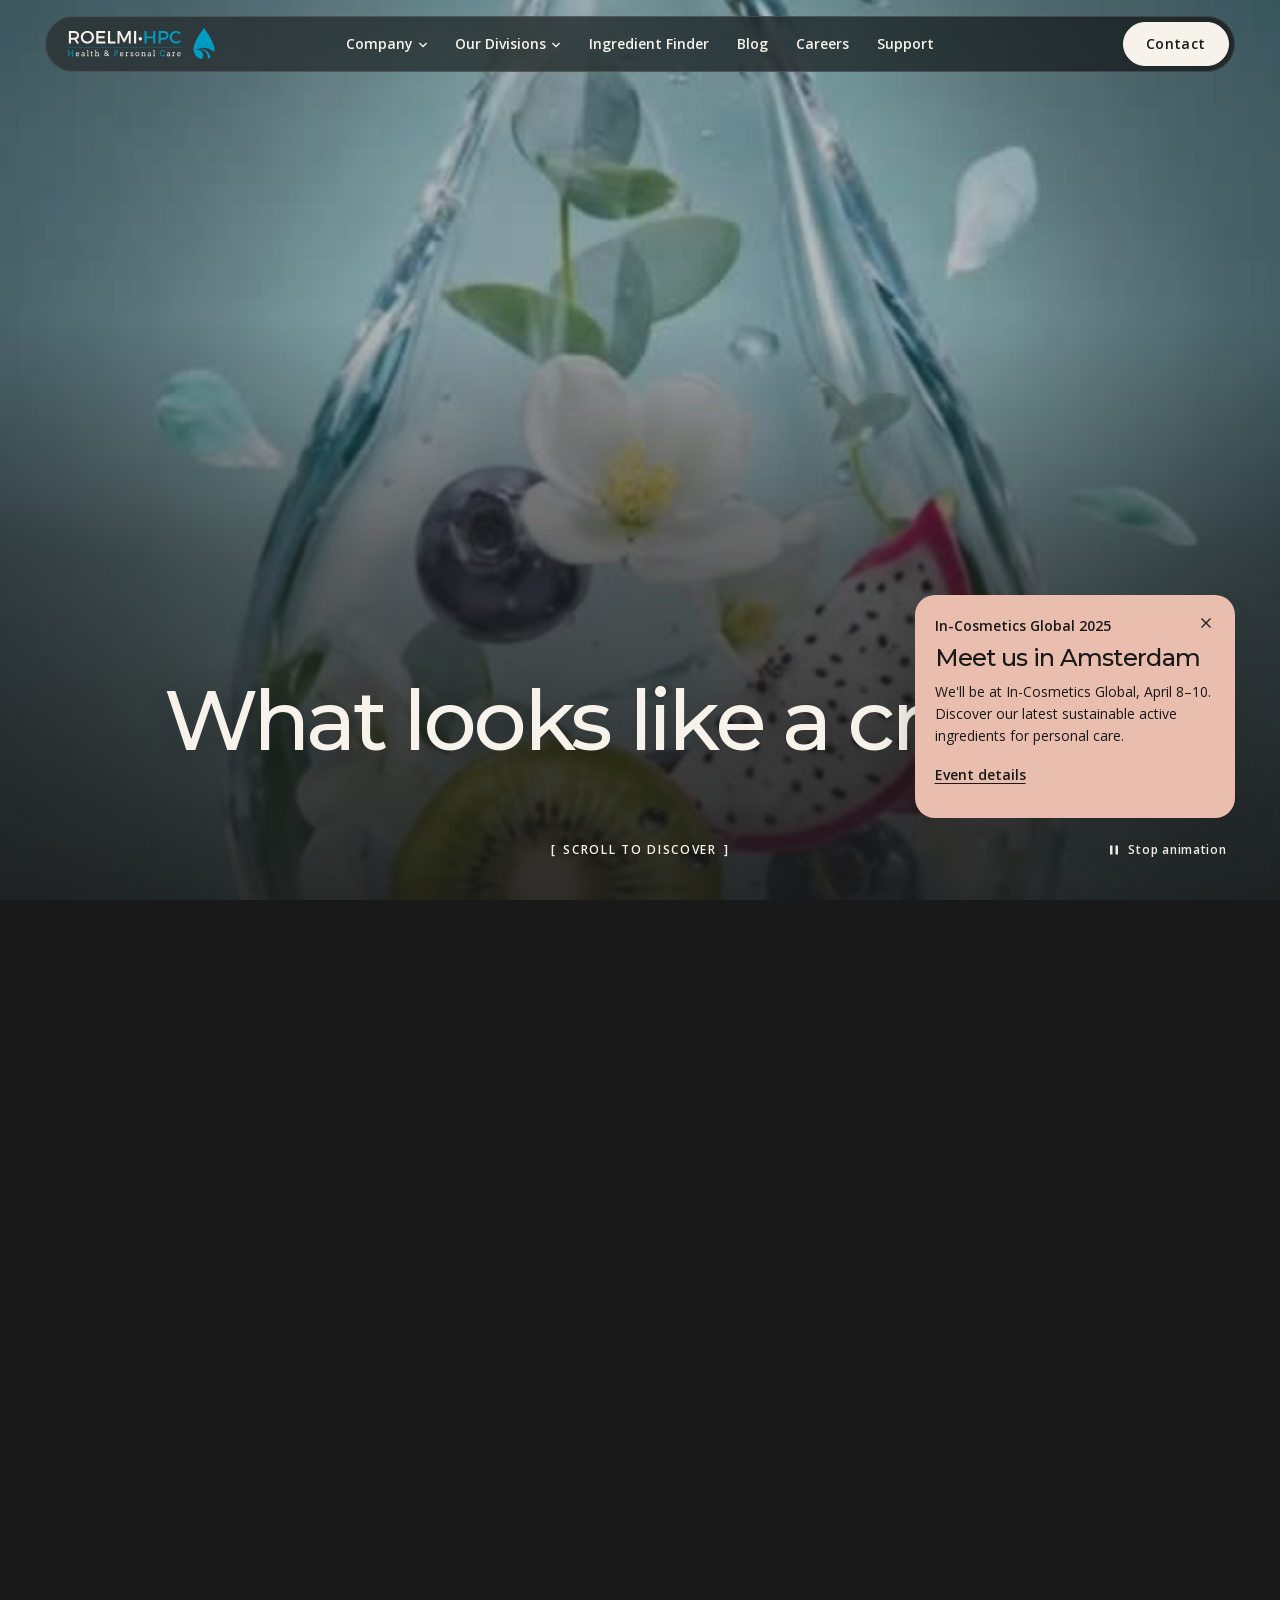
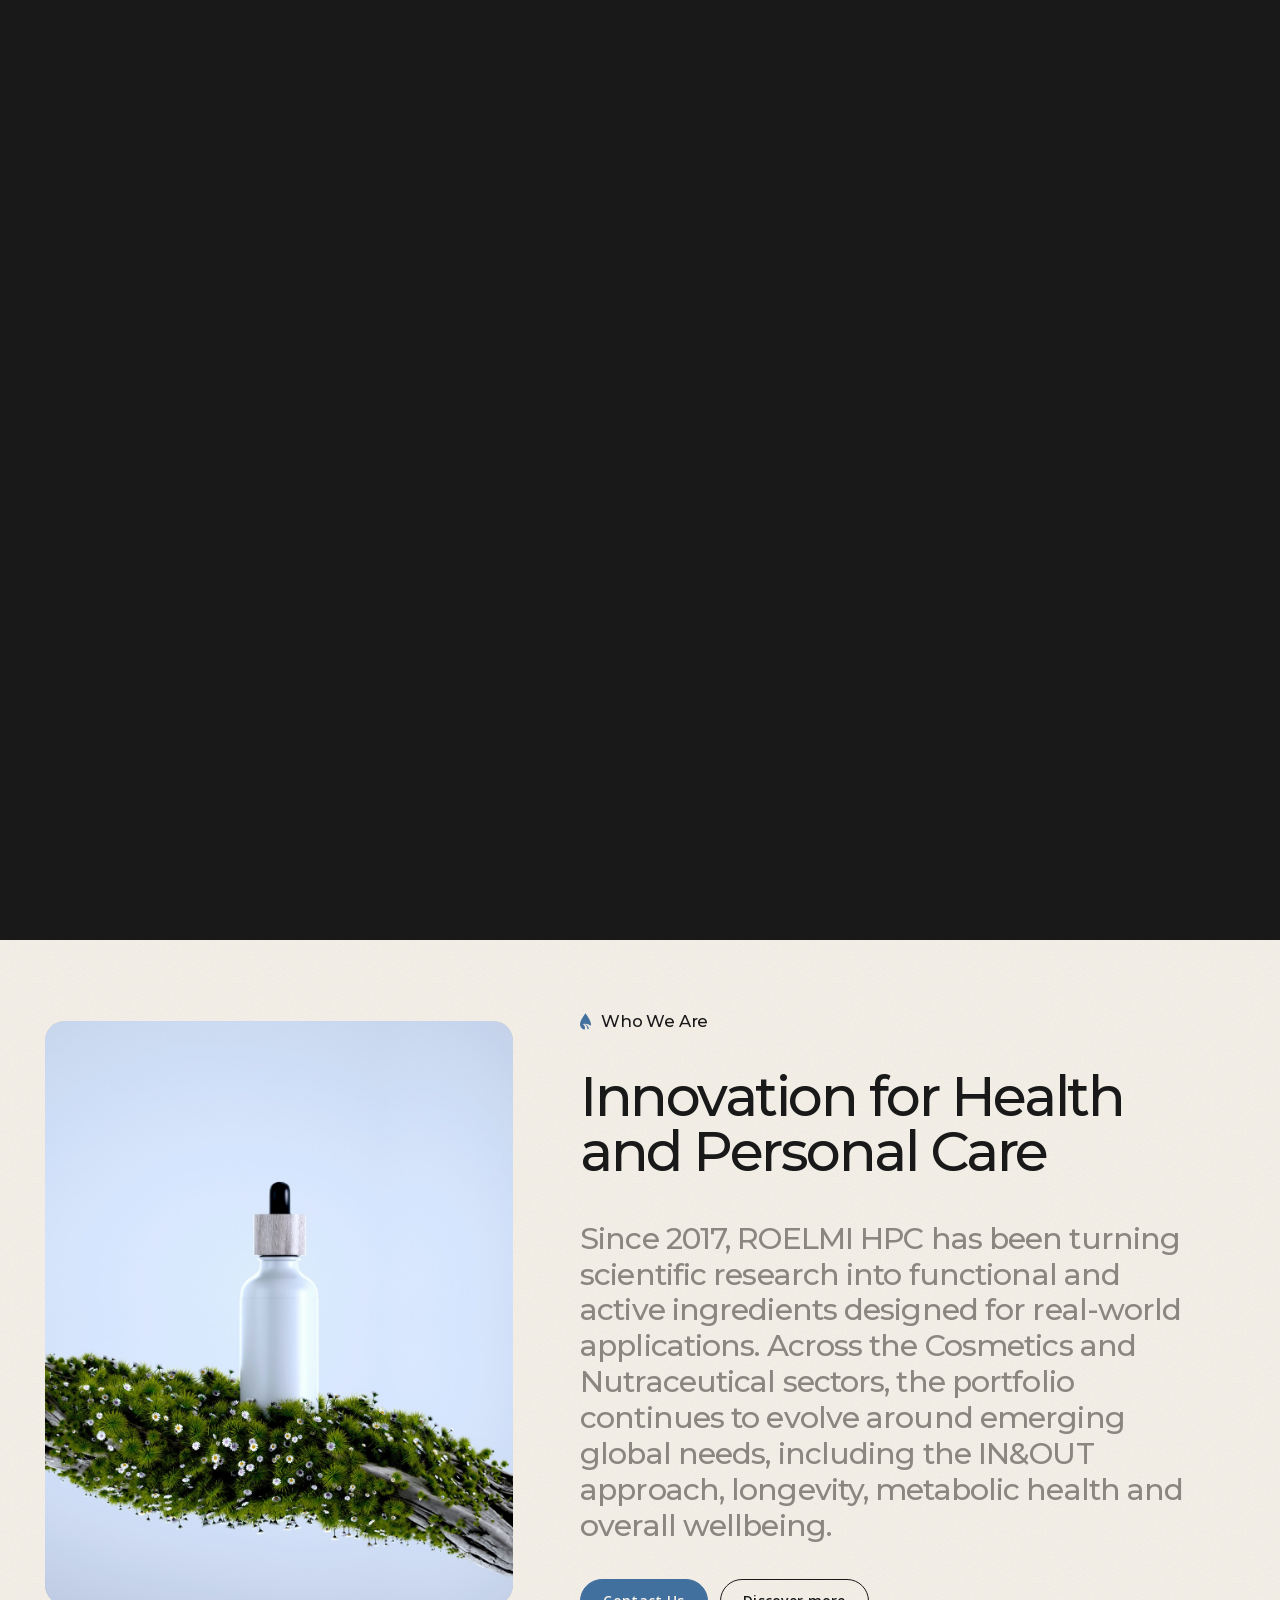
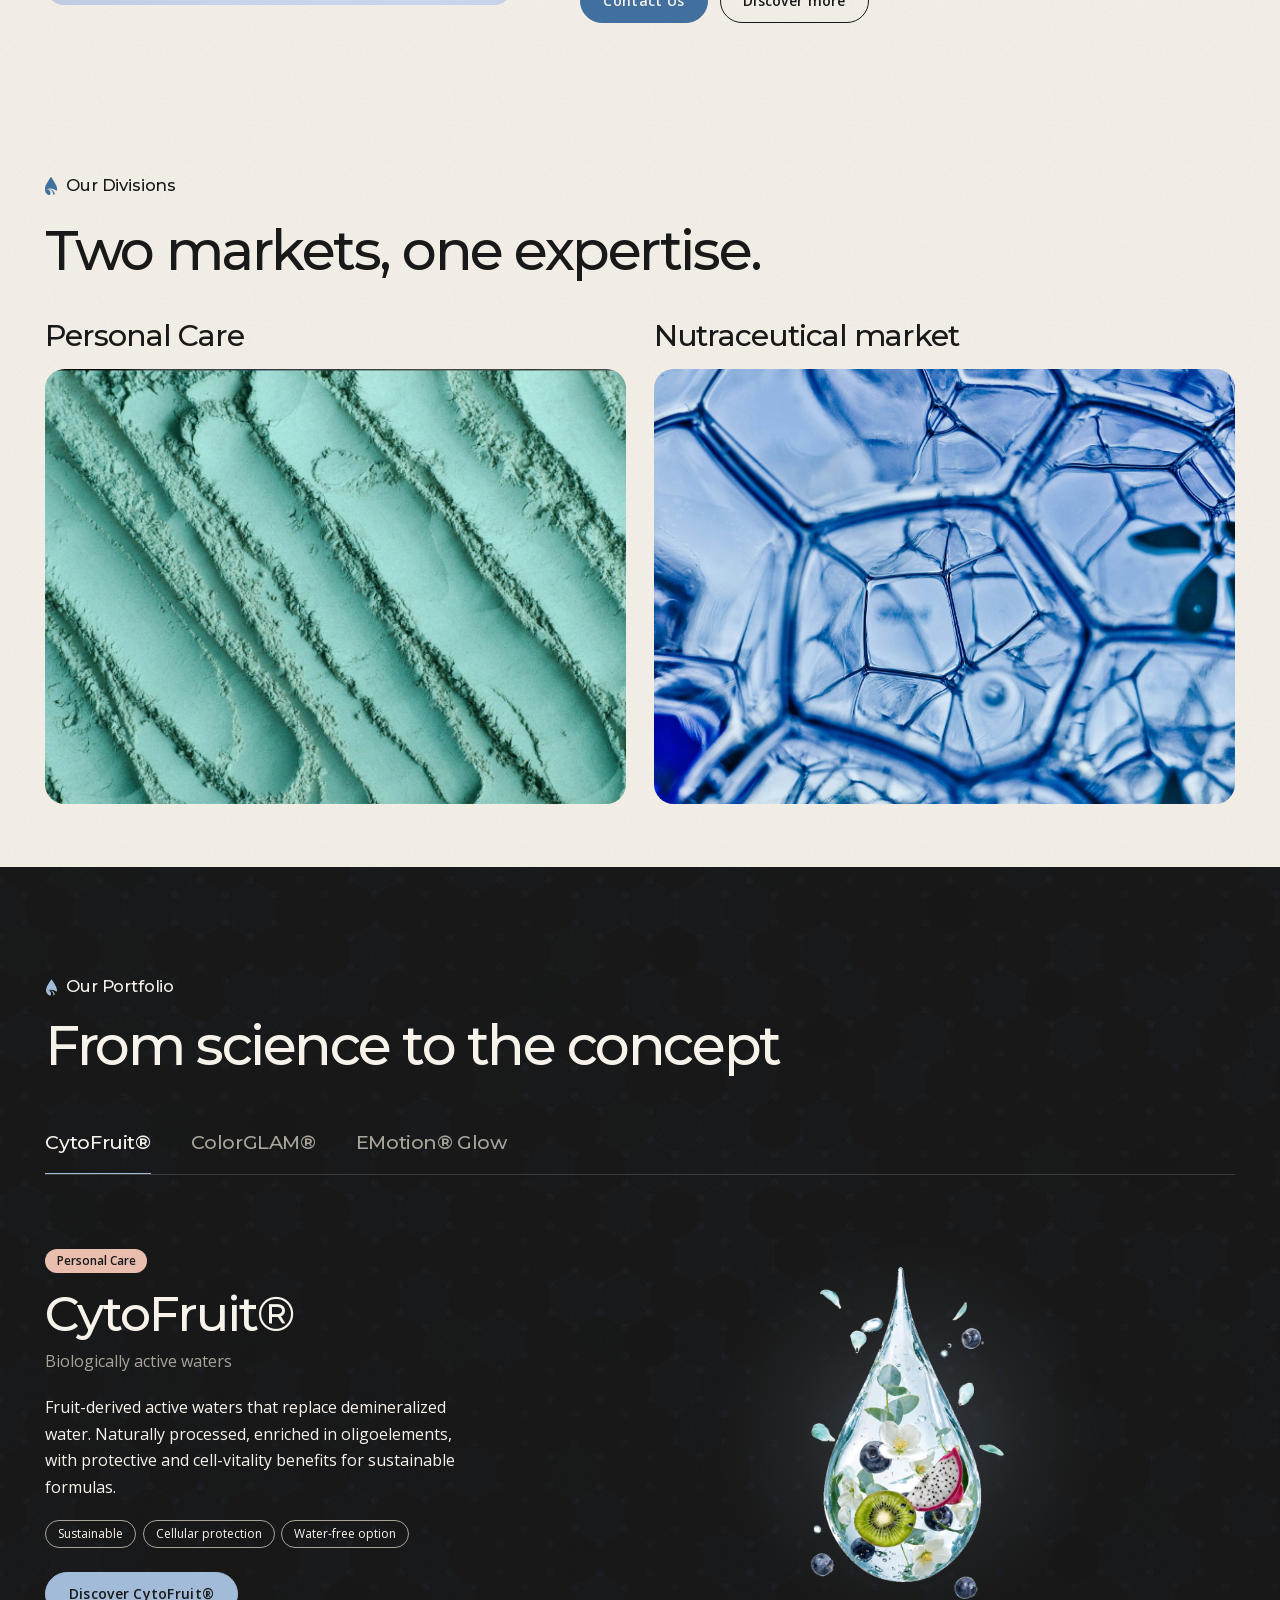
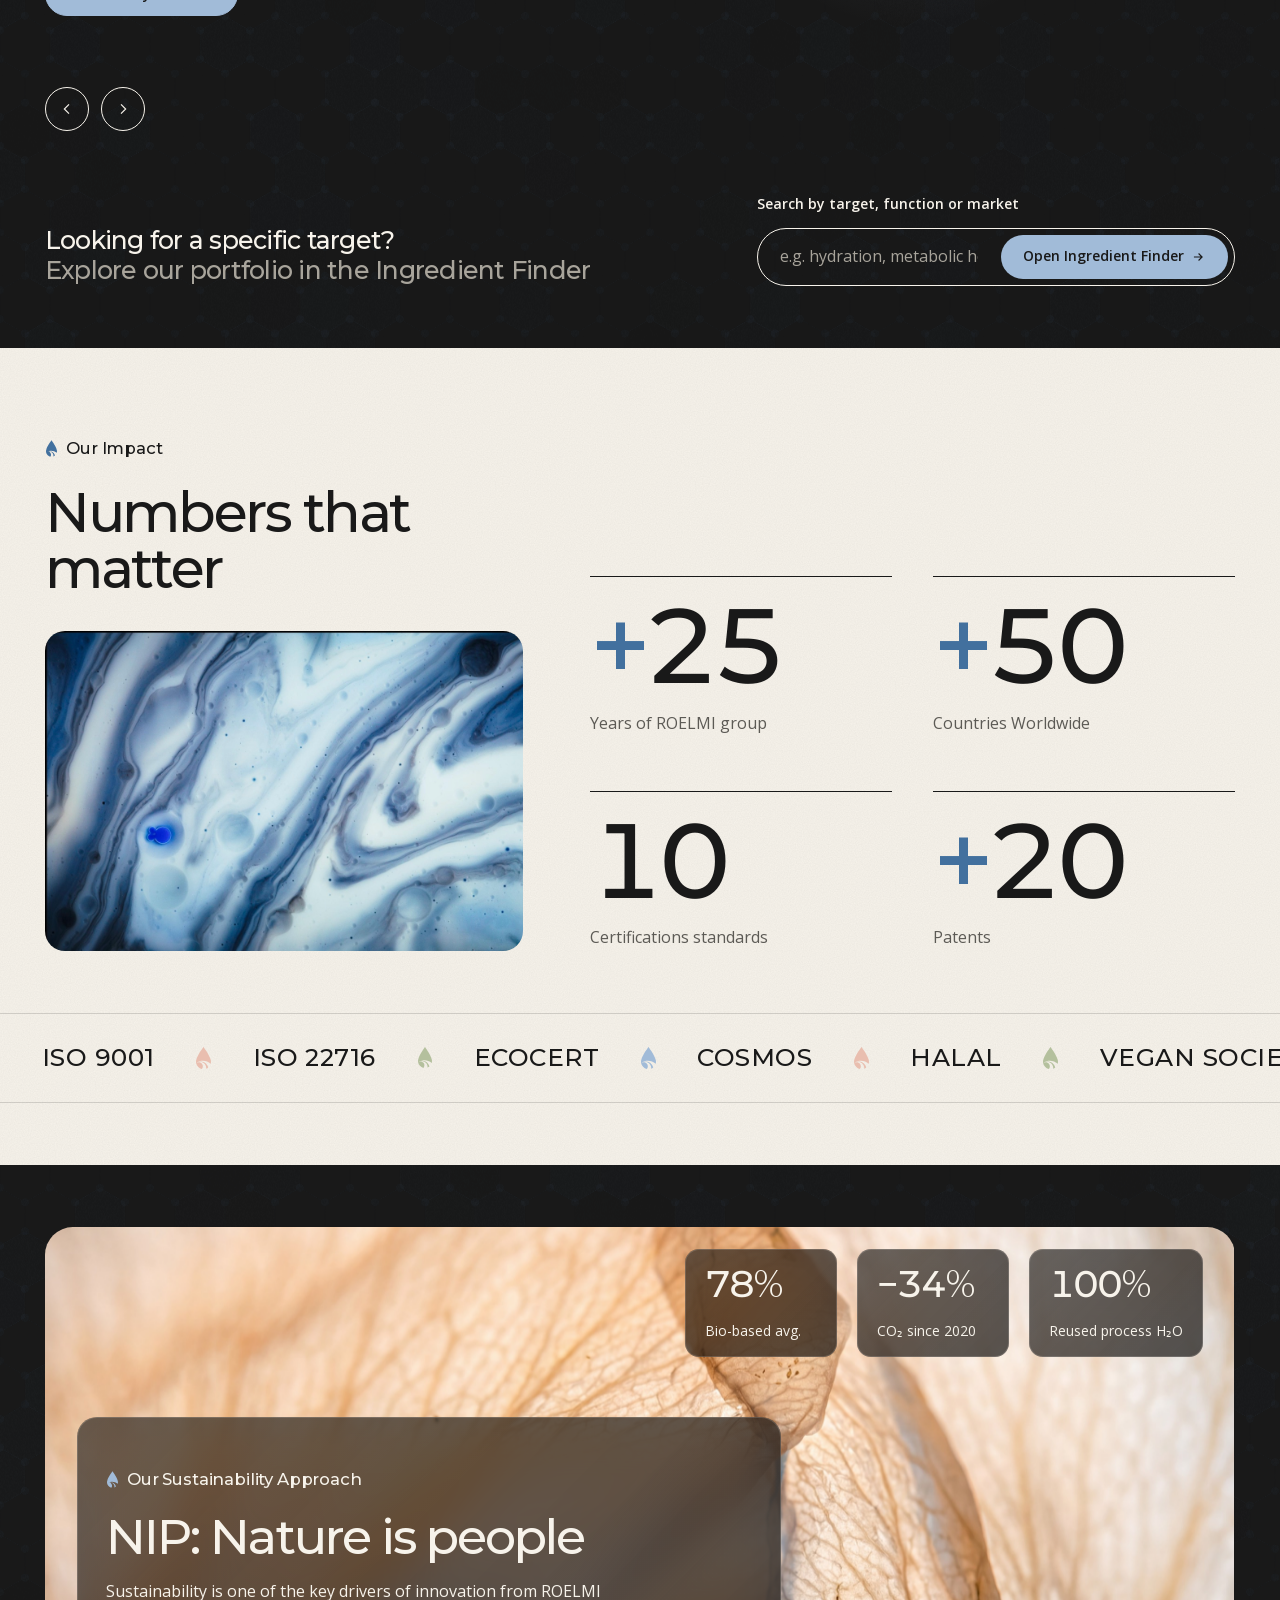
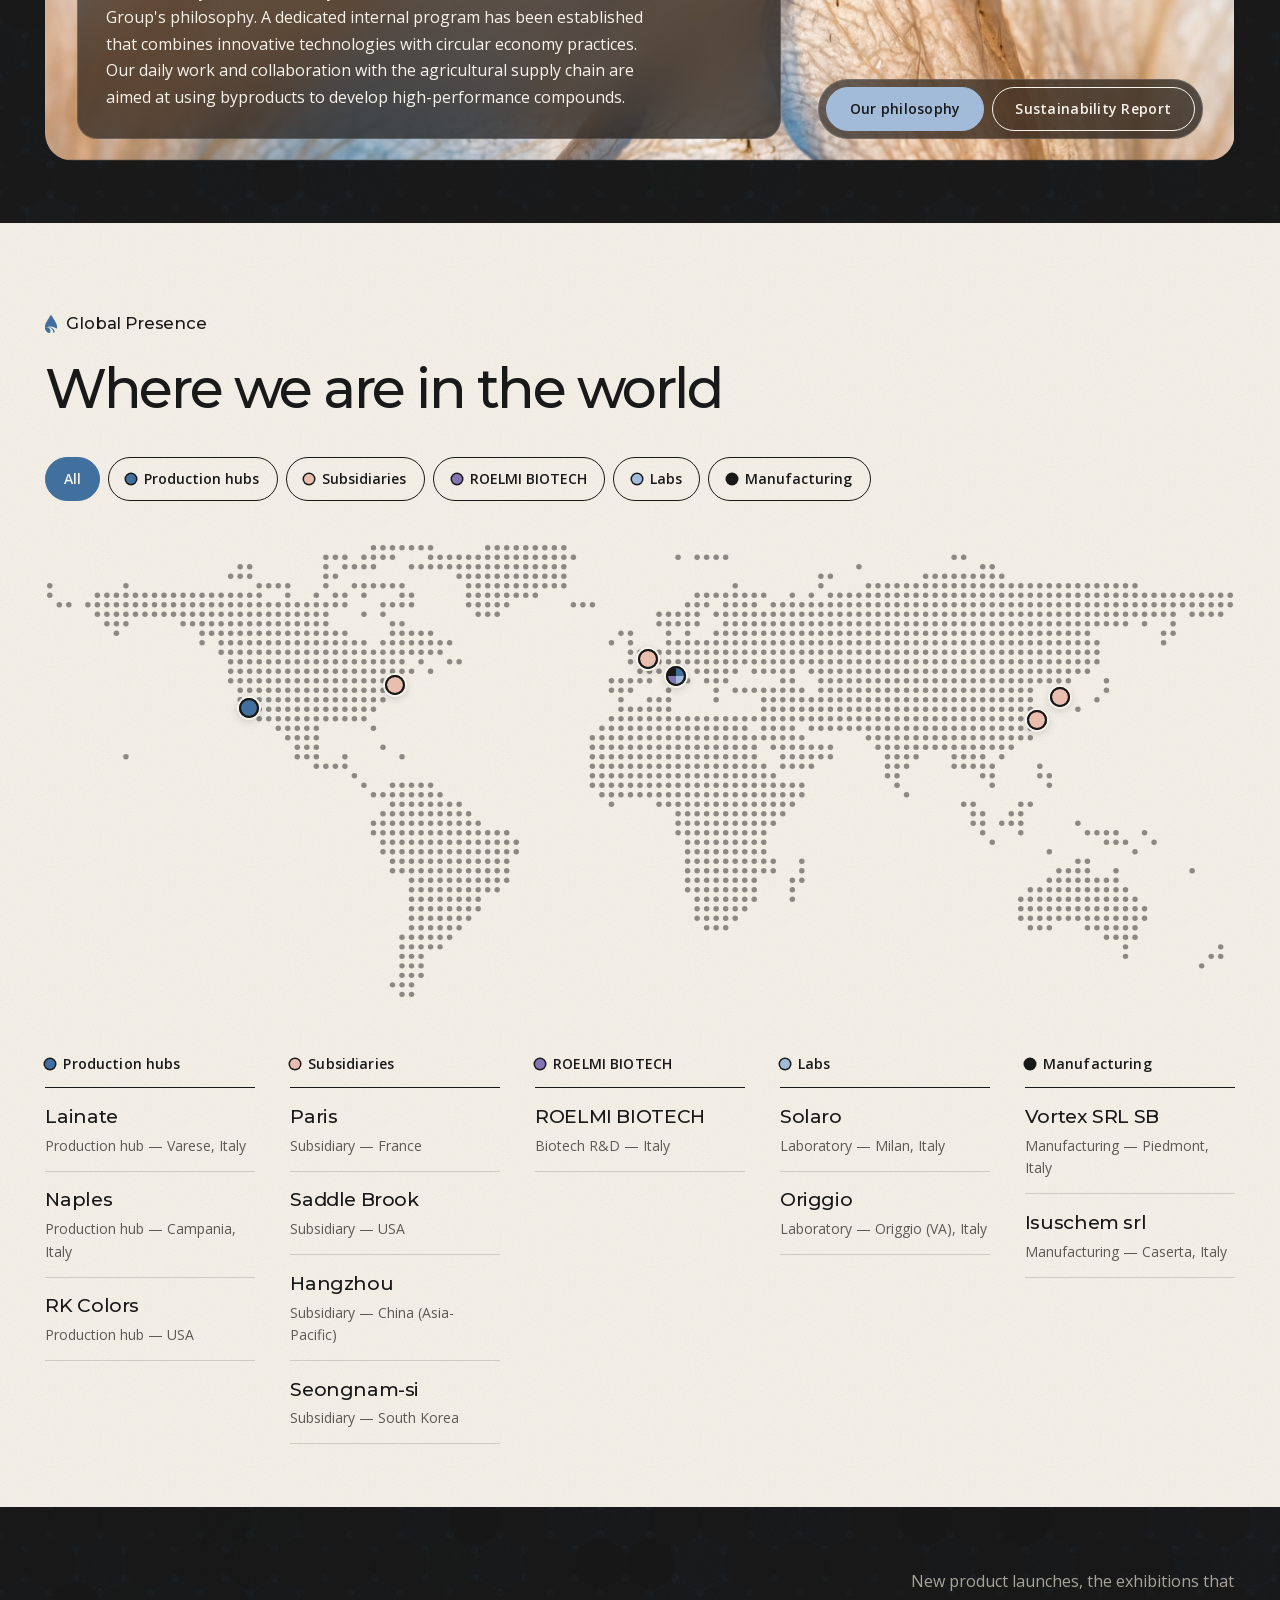
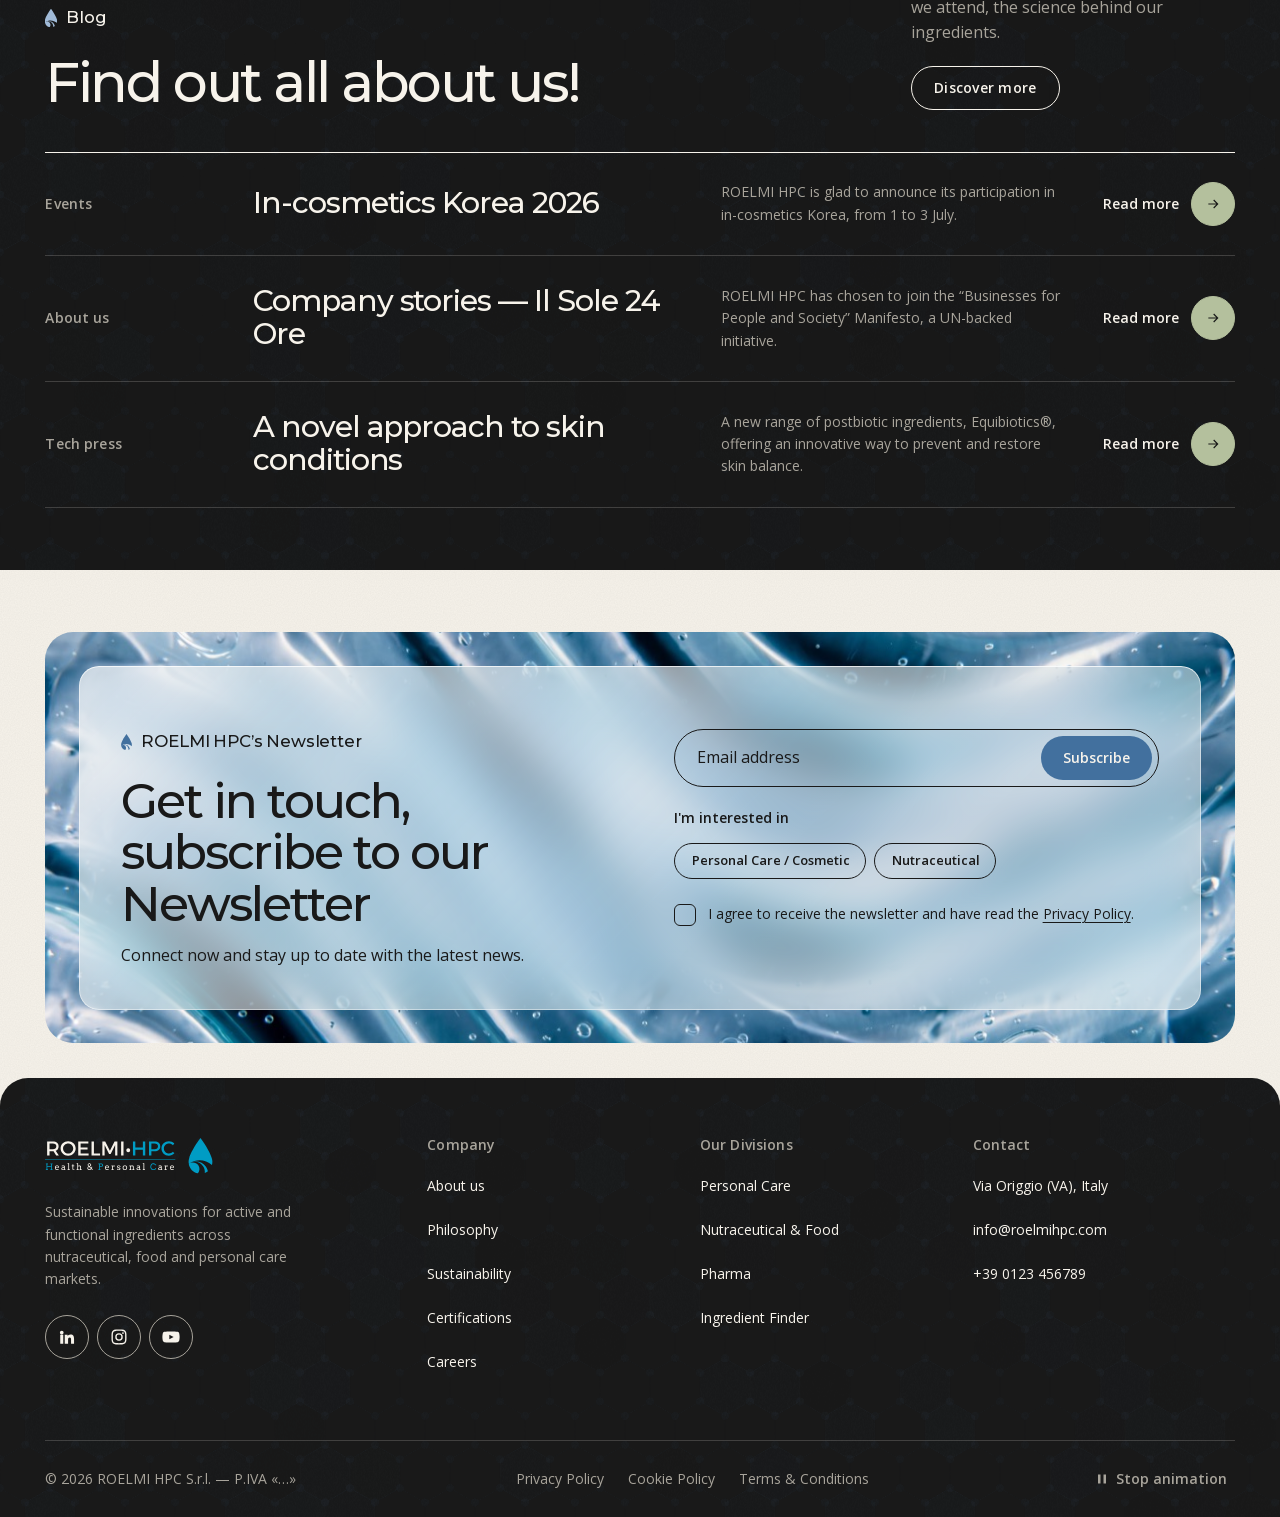
==== index.html @ 6f197567 "About refinements and new NIP page - About: video opening without the name animation (title + one se" ====
<!DOCTYPE html>
<html lang="en" class="no-js">
<head>
  <meta charset="UTF-8">
  <meta name="viewport" content="width=device-width, initial-scale=1">
  <title>ROELMI HPC — Real essence of sustainability</title>
  <meta name="description" content="Sustainable innovations for active and functional ingredients across nutraceutical, food and personal care markets.">
  <meta name="theme-color" content="#191919">
  <link rel="icon" href="images/favicon.svg" type="image/svg+xml">

  <!-- Anteprima quando il link viene condiviso (LinkedIn, WhatsApp, X…).
       Alla pubblicazione: rendere assoluti og:image e og:url (https://dominio/…) -->
  <meta property="og:type" content="website">
  <meta property="og:site_name" content="ROELMI HPC">
  <meta property="og:title" content="ROELMI HPC — Real essence of sustainability">
  <meta property="og:description" content="Sustainable innovations for active and functional ingredients across nutraceutical, food and personal care markets.">
  <meta property="og:image" content="images/og-image.jpg">
  <meta property="og:image:width" content="1200">
  <meta property="og:image:height" content="630">
  <meta property="og:image:alt" content="A water drop with fruit and flowers inside, ROELMI HPC">
  <meta name="twitter:card" content="summary_large_image">

  <script>document.documentElement.classList.replace('no-js', 'js');</script>

  <!-- Font: Montserrat (titoli) + Open Sans (testo), serviti dal sito (GDPR) -->
  <link rel="preload" as="font" type="font/woff2" href="fonts/montserrat-latin.woff2" crossorigin>
  <link rel="preload" as="font" type="font/woff2" href="fonts/opensans-latin.woff2" crossorigin>

  <link rel="preload" as="image" href="video/hero-goccia-poster.jpg" media="(min-width: 768px)">
  <link rel="preload" as="image" href="video/hero-goccia-poster-mobile.jpg" media="(max-width: 767.98px)">

  <!-- CSS -->
  <link rel="stylesheet" href="css/fonts.css">
  <link rel="stylesheet" href="css/reset.css">
  <link rel="stylesheet" href="css/base.css">
  <link rel="stylesheet" href="css/header.css">
  <link rel="stylesheet" href="css/hero.css">
  <link rel="stylesheet" href="css/who.css">
  <link rel="stylesheet" href="css/divisions.css">
  <link rel="stylesheet" href="css/portfolio.css">
  <link rel="stylesheet" href="css/impact.css">
  <link rel="stylesheet" href="css/nip.css">
  <link rel="stylesheet" href="css/presence.css">
  <link rel="stylesheet" href="css/blog.css">
  <link rel="stylesheet" href="css/newsletter.css">
  <link rel="stylesheet" href="css/footer.css">
  <link rel="stylesheet" href="css/popup.css">
</head>
<body>

  <!-- Logo ROELMI HPC: simboli richiamati con <use> (colore = currentColor) -->
  <svg width="0" height="0" style="position:absolute" aria-hidden="true" focusable="false">
    <symbol id="logo-roelmi" viewBox="0 0 256 54">
      <path d="M12.0334 17.0172C15.3679 17.0172 17.286 15.5943 17.286 12.6599C17.286 9.81631 15.3679 8.45615 12.0334 8.45615L6.90418 8.45615L6.90418 17.0172L12.0334 17.0172ZM13.0217 20.263C12.7103 20.2932 12.3729 20.2932 12.0334 20.2932L6.90418 20.2932L6.90418 26.813L3.25401 26.813L3.25401 5.18224L12.0334 5.18224C17.5649 5.18224 20.748 7.87013 20.748 12.5648C20.748 16.0268 19.1413 18.4682 16.2675 19.5818L21.1178 26.813L16.9767 26.813L13.0217 20.263Z"/>
      <path d="M27.5157 15.9972C27.5157 20.2939 31.0729 23.6954 35.3026 23.6954C39.5388 23.6954 43.0008 20.2939 43.0008 15.9972C43.0008 11.7026 39.5388 8.36382 35.3026 8.36382C31.0383 8.36382 27.5157 11.7026 27.5157 15.9972M46.7397 15.9972C46.7397 22.1752 41.7337 26.9671 35.2723 26.9671C28.8132 26.9671 23.8072 22.1752 23.8072 15.9972C23.8072 9.78669 28.8132 5.08558 35.2723 5.08558C41.7337 5.08558 46.7397 9.81696 46.7397 15.9972"/>
      <path d="M54.2809 8.45615L54.2809 14.2969L64.8487 14.2969L64.8487 17.5751L54.2809 17.5751L54.2809 23.539L66.4553 23.539L66.4553 26.813L50.6351 26.813L50.6351 5.18008L66.0856 5.18008L66.0856 8.45615L54.2809 8.45615Z"/>
      <path d="M83.9182 23.5064L83.9182 26.8127L70.9069 26.8127L70.9069 5.1777L74.5549 5.1777L74.5549 23.5064L83.9182 23.5064Z"/>
      <path d="M106.911 26.8134L106.881 10.6493L100.052 24.558L97.6708 24.558L90.8418 10.6493L90.8418 26.8134L87.4122 26.8134L87.4122 5.17835L91.7349 5.17835L98.8774 19.552L105.983 5.17835L110.28 5.17835L110.28 26.8134L106.911 26.8134Z"/>
      <path d="M115.997 26.8162L119.642 26.8162L119.642 5.18333L115.997 5.18333L115.997 26.8162Z"/>
      <path d="M129.75 18.5313C129.75 20.2915 128.513 21.6236 126.814 21.6236C125.146 21.6236 123.91 20.2915 123.91 18.5313C123.91 16.7711 125.146 15.5018 126.814 15.5018C128.513 15.5018 129.75 16.7711 129.75 18.5313"/>
      <path fill="#009CC4" d="M197.061 8.42653L194.929 11.0841C193.352 9.38232 191.097 8.33354 188.902 8.33354C184.575 8.33354 181.174 11.6723 181.174 15.9345C181.174 20.2009 184.575 23.5678 188.902 23.5678C191.064 23.5678 193.292 22.5796 194.929 21.001L197.091 23.4143C194.898 25.5767 191.776 26.9671 188.718 26.9671C182.382 26.9671 177.469 22.1752 177.469 15.9669C177.469 9.81696 182.443 5.08558 188.841 5.08558C191.899 5.08558 194.959 6.35709 197.061 8.42653ZM149.128 26.8134L149.128 17.8523L137.662 17.8523L137.662 26.8134L134.017 26.8134L134.017 5.17835L137.662 5.17835L137.662 14.5762L149.128 14.5762L149.128 5.17835L152.773 5.17835L152.773 26.8134L149.128 26.8134ZM167.083 20.2932C172.522 20.2932 175.642 17.4497 175.642 12.5648C175.642 7.87013 172.522 5.18224 167.083 5.18224L158.462 5.18224L158.462 26.813L162.107 26.813L162.107 20.2932L167.083 20.2932ZM172.154 12.6599C172.154 15.5943 170.266 17.0172 166.928 17.0172L162.107 17.0172L162.107 8.45615L166.928 8.45615C170.266 8.45615 172.154 9.81631 172.154 12.6599Z"/>
      <path fill="#009CC4" d="M167.99 41.4119C167.698 40.9145 167.311 40.5275 166.826 40.242C166.346 39.9587 165.81 39.816 165.217 39.816C164.709 39.816 164.249 39.9241 163.829 40.1361C163.412 40.3501 163.053 40.6377 162.754 40.9967C162.454 41.3557 162.223 41.773 162.058 42.2444C161.894 42.718 161.809 43.2175 161.809 43.7387C161.809 44.3571 161.902 44.9064 162.086 45.3864C162.268 45.86 162.506 46.2579 162.8 46.5758C163.094 46.8893 163.442 47.1531 163.851 47.365C164.253 47.5791 164.709 47.6808 165.217 47.6808C165.905 47.6808 166.504 47.5164 167.012 47.1812C167.525 46.8525 167.959 46.3011 168.323 45.5378L169.473 46.0827C169.307 46.5498 169.025 47.0061 168.628 47.4451C168.232 47.8797 167.743 48.2343 167.164 48.5025C166.582 48.7728 165.935 48.9047 165.23 48.9047C164.554 48.9047 163.933 48.7771 163.364 48.5241C162.798 48.2689 162.296 47.9056 161.851 47.4321C161.409 46.965 161.07 46.4071 160.839 45.7605C160.605 45.1161 160.488 44.4414 160.488 43.7387C160.488 43.0337 160.605 42.3655 160.839 41.7384C161.07 41.1092 161.399 40.5642 161.818 40.1015C162.238 39.6387 162.739 39.2711 163.323 39.0008C163.905 38.7348 164.536 38.5986 165.217 38.5986C165.821 38.5986 166.346 38.6851 166.785 38.8559C167.226 39.0289 167.598 39.2343 167.908 39.4722C168.215 39.7101 168.478 39.9717 168.701 40.2463L169.395 40.2463L169.395 41.4119L167.99 41.4119ZM8.31148 38.7975L11.527 38.7975L11.527 39.9241L10.5885 39.9241L10.5885 47.5834L11.527 47.5834L11.527 48.7101L8.31148 48.7101L8.31148 47.5834L9.30404 47.5834L9.30404 44.0219L3.56929 44.0219L3.56929 47.5834L4.56401 47.5834L4.56401 48.7101L1.34632 48.7101L1.34632 47.5834L2.28914 47.5834L2.28914 39.9241L1.34632 39.9241L1.34632 38.7975L4.56401 38.7975L4.56401 39.9241L3.56929 39.9241L3.56929 42.9234L9.30404 42.9234L9.30404 39.9241L8.31148 39.9241L8.31148 38.7975ZM86.5788 38.9694C86.2026 38.8548 85.7982 38.7986 85.3506 38.7986L81.3436 38.7986L81.3436 39.9274L82.2843 39.9274L82.2843 47.5845L81.3436 47.5845L81.3436 48.709L84.5591 48.709L84.5591 47.5845L83.5666 47.5845L83.5666 44.1182L85.3268 44.1182C85.7895 44.1182 86.2069 44.049 86.5853 43.9084C86.9594 43.77 87.2838 43.5797 87.5541 43.3419C87.8244 43.1018 88.0341 42.8229 88.1812 42.5007C88.3304 42.1785 88.4039 41.8411 88.4039 41.4778C88.4039 41.041 88.3304 40.6561 88.179 40.321C88.0276 39.9836 87.8179 39.7047 87.5454 39.4798C87.273 39.2527 86.9508 39.0862 86.5788 38.9694ZM85.3506 43.0456L83.5666 43.0456L83.5666 39.9274L85.1884 39.9274C85.8371 39.9274 86.3107 40.0615 86.6091 40.3339C86.9032 40.6086 87.0524 40.9891 87.0524 41.4778C87.0524 41.7352 87.007 41.9601 86.9248 42.1568C86.8405 42.3536 86.7215 42.5158 86.5702 42.6477C86.4231 42.7796 86.2415 42.8748 86.0361 42.9461C85.8285 43.011 85.5993 43.0456 85.3506 43.0456Z"/>
      <path d="M18.3148 42.7781C18.0316 42.7781 17.7829 42.8192 17.5731 42.8992C17.3634 42.9814 17.1839 43.0938 17.0325 43.2452C16.8855 43.3966 16.7644 43.5804 16.6779 43.7966C16.5871 44.015 16.5222 44.2637 16.4768 44.5297L19.9907 44.5297C19.9734 44.2767 19.9302 44.0431 19.8675 43.8334C19.8026 43.6171 19.7096 43.4333 19.5755 43.2755C19.4458 43.1176 19.2793 42.9965 19.0717 42.91C18.8706 42.8214 18.6154 42.7781 18.3148 42.7781L18.3148 42.7781ZM16.4119 45.479C16.4119 45.6714 16.4249 45.8444 16.453 46.0044C16.4833 46.1623 16.5222 46.318 16.5763 46.4607C16.7384 46.8954 16.9958 47.2241 17.3504 47.4446C17.705 47.6652 18.1073 47.7776 18.557 47.7776C18.9095 47.7776 19.2512 47.7257 19.5885 47.6263C19.9215 47.529 20.2697 47.3776 20.6351 47.1657L21.1282 47.996C20.6805 48.3031 20.2372 48.5302 19.7853 48.6772C19.3355 48.8242 18.8706 48.8999 18.3862 48.8999C17.9299 48.8999 17.5039 48.8242 17.1169 48.6707C16.7255 48.5172 16.3903 48.2901 16.107 47.9896C15.8259 47.689 15.6053 47.3149 15.4475 46.8673C15.2875 46.4175 15.2096 45.892 15.2096 45.2952C15.2096 44.8108 15.2766 44.3545 15.4107 43.9264C15.5448 43.496 15.7502 43.1198 16.0184 42.7997C16.2843 42.4819 16.6173 42.2267 17.0131 42.0407C17.411 41.8504 17.8737 41.7575 18.3992 41.7575C18.9095 41.7575 19.3355 41.8353 19.6772 41.9888C20.021 42.1445 20.3 42.35 20.5162 42.6051C20.7324 42.8603 20.8946 43.1522 21.0049 43.4787C21.1152 43.8074 21.1952 44.1404 21.2406 44.4778C21.2579 44.6421 21.273 44.8108 21.2795 44.9838C21.2882 45.1525 21.2903 45.3168 21.2903 45.479L16.4119 45.479Z"/>
      <path d="M27.4217 47.878C27.5839 47.878 27.7439 47.8607 27.9061 47.8196C28.0682 47.7807 28.2218 47.7288 28.3623 47.6596C28.505 47.5925 28.6413 47.5125 28.7624 47.426C28.8835 47.3352 28.9873 47.2422 29.0716 47.1449L29.0759 45.6182L27.666 45.6182C27.4282 45.6182 27.2141 45.642 27.0195 45.6961C26.8248 45.748 26.6583 45.8215 26.5156 45.9253C26.3751 46.0248 26.2648 46.148 26.1848 46.2972C26.1069 46.4443 26.068 46.6151 26.068 46.8076C26.068 46.9871 26.1004 47.1406 26.1653 47.2768C26.2323 47.4066 26.3232 47.519 26.4421 47.6077C26.5632 47.6963 26.7059 47.7634 26.8724 47.8109C27.0368 47.8585 27.2206 47.878 27.4217 47.878L27.4217 47.878ZM29.0716 48.0812C28.8121 48.3213 28.5267 48.518 28.2174 48.6716C27.9061 48.8229 27.5493 48.9008 27.1535 48.9008C26.8227 48.9008 26.5178 48.8446 26.2432 48.7429C25.9664 48.637 25.7242 48.4943 25.5274 48.3148C25.3263 48.131 25.1684 47.9234 25.0581 47.6833C24.9479 47.4433 24.8916 47.1882 24.8916 46.9179C24.8916 46.6303 24.9327 46.3751 25.0192 46.1524C25.1036 45.9318 25.2182 45.7393 25.3587 45.5728C25.4993 45.4106 25.6658 45.2723 25.8561 45.1598C26.0464 45.0495 26.2432 44.9587 26.4529 44.8938C26.6583 44.8246 26.8703 44.7792 27.0865 44.7511C27.2984 44.723 27.506 44.7079 27.7049 44.7079C28.0163 44.7079 28.2802 44.7165 28.4942 44.7381C28.7083 44.7576 28.9029 44.7814 29.0759 44.8181L29.0824 44.2624C29.0824 44.0245 29.05 43.8148 28.9786 43.6396C28.9073 43.4623 28.8099 43.3153 28.6824 43.2006C28.5569 43.086 28.4077 42.9995 28.2304 42.9433C28.0531 42.8849 27.8585 42.859 27.6379 42.859C27.4303 42.859 27.2357 42.8741 27.0497 42.9001C26.8594 42.9303 26.6864 42.9671 26.5243 43.0104C26.3599 43.0579 26.2086 43.1098 26.0702 43.166C25.9339 43.2288 25.8193 43.2871 25.722 43.352L25.322 42.5108C25.482 42.4049 25.6636 42.3097 25.8518 42.2189C26.0442 42.1281 26.2453 42.0546 26.4572 41.9897C26.667 41.927 26.8832 41.8772 27.106 41.8405C27.3265 41.8037 27.5428 41.7864 27.7547 41.7864C28.1482 41.7864 28.5007 41.8297 28.8164 41.927C29.1278 42.02 29.396 42.1627 29.6122 42.3595C29.8306 42.5584 29.9993 42.8071 30.116 43.1098C30.235 43.4147 30.2934 43.7759 30.2934 44.1975L30.2869 47.5839L31.0372 47.5839L31.0372 48.7083L29.0716 48.7083L29.0716 48.0812Z"/>
      <path d="M34.5012 38.5337L36.7004 38.5337L36.7004 47.5856L37.7167 47.5856L37.7167 48.7079L34.5012 48.7079L34.5012 47.5856L35.483 47.5856L35.483 39.6603L34.5012 39.6603L34.5012 38.5337Z"/>
      <path d="M43.0136 41.9335L44.6008 41.9335L44.6008 42.9217L43.0006 42.9217L42.9812 46.8335C42.9812 47.0995 43.0136 47.3157 43.0742 47.4801C43.1347 47.6466 43.2342 47.759 43.3682 47.8239C43.5023 47.8866 43.6537 47.9212 43.8245 47.9212C44.0062 47.9212 44.1705 47.9018 44.3089 47.8693C44.4494 47.8347 44.5987 47.7807 44.7652 47.7028L45.0463 48.5202C44.8365 48.6283 44.6181 48.717 44.3889 48.7775C44.1554 48.8402 43.8851 48.8748 43.5693 48.8748C43.2709 48.8748 43.0136 48.8338 42.793 48.7624C42.5746 48.691 42.3887 48.5699 42.2395 48.4034C42.0881 48.2326 41.9756 48.0056 41.9021 47.7179C41.8264 47.4325 41.7918 47.0757 41.7918 46.6497L41.8113 42.9217L40.7301 42.9217L40.7301 41.9335L41.8243 41.9335L41.8243 40.3138L43.0136 39.7516L43.0136 41.9335Z"/>
      <path d="M48.2687 38.5337L50.4138 38.5337L50.4138 42.6812L50.4549 42.6812C50.5739 42.558 50.7166 42.4455 50.8766 42.3396C51.0345 42.2315 51.2031 42.1385 51.3761 42.0606C51.5491 41.9828 51.7308 41.9179 51.9167 41.8768C52.1027 41.8336 52.3016 41.8119 52.5049 41.8119C52.8682 41.8119 53.1969 41.8617 53.4888 41.9612C53.7786 42.0628 54.0294 42.2163 54.2327 42.4174C54.4381 42.625 54.596 42.8867 54.7084 43.2067C54.8187 43.5289 54.8728 43.9052 54.8728 44.3441L54.8728 47.5856L55.8934 47.5856L55.8934 48.7079L52.6779 48.7079L52.6779 47.5856L53.6056 47.5856L53.6056 44.4933C53.6056 43.9744 53.4737 43.5786 53.212 43.3127C52.9482 43.0424 52.5698 42.9083 52.0767 42.9083C51.7935 42.9083 51.5123 42.9775 51.2247 43.1072C50.9393 43.2435 50.6647 43.4078 50.4138 43.6111L50.4138 47.5856L51.3956 47.5856L51.3956 48.7079L48.1779 48.7079L48.1779 47.5856L49.2007 47.5856L49.2007 39.6603L48.2687 39.6603L48.2687 38.5337Z"/>
      <path d="M68.7198 42.0012C68.8344 41.8757 68.9296 41.7395 69.0074 41.5773C69.0853 41.4195 69.1242 41.253 69.1242 41.0778C69.1242 40.894 69.0853 40.7167 69.0053 40.5502C68.9252 40.3793 68.815 40.2301 68.6809 40.0961C68.5447 39.9685 68.3868 39.8625 68.2073 39.789C68.0257 39.709 67.8332 39.6722 67.6364 39.6722C67.4159 39.6722 67.2191 39.709 67.0418 39.7825C66.8666 39.8539 66.7131 39.9533 66.5877 40.0766C66.4622 40.2042 66.3628 40.3512 66.2936 40.5199C66.2244 40.6886 66.1876 40.868 66.1876 41.0627C66.1876 41.2486 66.233 41.4411 66.3239 41.6422C66.4147 41.8476 66.5747 42.0595 66.8104 42.2823L67.3921 42.8229C67.6516 42.7126 67.8916 42.5872 68.1187 42.4574C68.3457 42.3277 68.5447 42.1741 68.7198 42.0012L68.7198 42.0012ZM66.6871 44.356C66.5358 44.4144 66.4039 44.4987 66.2849 44.6069C66.1638 44.7128 66.06 44.8361 65.9714 44.9723C65.8849 45.1107 65.82 45.2599 65.7703 45.4178C65.7227 45.5756 65.6989 45.7378 65.6989 45.8978C65.6989 46.1508 65.7465 46.3844 65.846 46.6006C65.9454 46.819 66.0795 47.0028 66.2503 47.1607C66.4233 47.3186 66.6266 47.4418 66.858 47.5305C67.0937 47.6191 67.3424 47.6645 67.6083 47.6645C67.8332 47.6645 68.0473 47.6321 68.2484 47.5759C68.4495 47.5197 68.6355 47.4418 68.8106 47.3402C68.9836 47.2385 69.1458 47.1131 69.2907 46.9747C69.4377 46.832 69.5761 46.6785 69.7016 46.512L67.2148 44.1117L66.6871 44.356ZM72.0175 48.7479L70.4714 47.2558C70.2876 47.4829 70.093 47.6905 69.8767 47.8808C69.6626 48.0667 69.4356 48.2289 69.1934 48.3652C68.9512 48.5057 68.696 48.6117 68.4214 48.6895C68.1489 48.763 67.8613 48.8041 67.5543 48.8041C67.1348 48.8041 66.7369 48.7263 66.3693 48.5771C66.0017 48.43 65.6816 48.2289 65.407 47.9716C65.1345 47.7121 64.9204 47.4094 64.7647 47.0569C64.6069 46.7066 64.529 46.3282 64.529 45.9238C64.529 45.6578 64.5701 45.3983 64.6501 45.1475C64.728 44.8988 64.8404 44.6631 64.981 44.4447C65.1259 44.2284 65.2902 44.0295 65.4783 43.8543C65.6686 43.6835 65.9671 43.4911 66.3649 43.29L65.9325 42.8704C65.8222 42.7667 65.7097 42.6456 65.6038 42.5093C65.4978 42.3753 65.4048 42.2282 65.3227 42.0725C65.2426 41.9168 65.1756 41.7525 65.1259 41.5838C65.0761 41.413 65.0502 41.2421 65.0502 41.0778C65.0502 40.7296 65.1194 40.4074 65.2535 40.1047C65.3897 39.8041 65.5713 39.5403 65.807 39.3197C66.0384 39.0949 66.3152 38.9219 66.6266 38.7943C66.9423 38.6645 67.2775 38.6018 67.6364 38.6018C68.0149 38.6018 68.3652 38.6667 68.6895 38.8029C69.0139 38.937 69.2929 39.1208 69.5307 39.3457C69.7686 39.5706 69.9502 39.8344 70.0865 40.1371C70.2205 40.4356 70.2876 40.7513 70.2876 41.0778C70.2876 41.3395 70.2638 41.5687 70.2119 41.7698C70.1578 41.9666 70.0865 42.1439 69.987 42.3017C69.894 42.4574 69.7794 42.6001 69.6453 42.7299C69.5134 42.8575 69.3707 42.9764 69.2215 43.0845C69.0723 43.197 68.9144 43.2964 68.7587 43.3829C68.6031 43.4716 68.4409 43.5603 68.2744 43.6403L70.2746 45.5043C70.4173 45.1864 70.5276 44.8707 70.6119 44.5636C70.6984 44.2501 70.7655 43.9668 70.813 43.7116L72.0413 43.7116C71.9678 44.1225 71.8553 44.5506 71.7018 44.9896C71.5483 45.4308 71.3536 45.8611 71.1201 46.2827L72.9236 47.9586L72.0175 48.7479Z"/>
      <path d="M94.5772 42.7781C94.2918 42.7781 94.0452 42.8192 93.8333 42.8992C93.6236 42.9814 93.4419 43.0938 93.2949 43.2452C93.1435 43.3966 93.0267 43.5804 92.9381 43.7966C92.8473 44.015 92.7802 44.2637 92.7391 44.5297L96.2487 44.5297C96.2314 44.2767 96.1925 44.0431 96.1298 43.8334C96.0671 43.6171 95.9676 43.4333 95.8379 43.2755C95.706 43.1176 95.5416 42.9965 95.334 42.91C95.1286 42.8214 94.8778 42.7781 94.5772 42.7781L94.5772 42.7781ZM92.6743 45.479C92.6743 45.6714 92.6872 45.8444 92.7153 46.0044C92.7456 46.1623 92.7845 46.318 92.8343 46.4607C92.9986 46.8954 93.256 47.2241 93.6128 47.4446C93.9674 47.6652 94.3696 47.7776 94.8172 47.7776C95.1719 47.7776 95.5135 47.7257 95.8465 47.6263C96.1817 47.529 96.532 47.3776 96.8996 47.1657L97.3883 47.996C96.9429 48.3031 96.4953 48.5302 96.0498 48.6772C95.5979 48.8242 95.1329 48.8999 94.6486 48.8999C94.1901 48.8999 93.7663 48.8242 93.3749 48.6707C92.9857 48.5172 92.6483 48.2901 92.3694 47.9896C92.0882 47.689 91.8698 47.3149 91.7098 46.8673C91.5498 46.4175 91.4698 45.892 91.4698 45.2952C91.4698 44.8108 91.539 44.3545 91.6731 43.9264C91.8093 43.496 92.0104 43.1198 92.2764 42.7997C92.5467 42.4819 92.8775 42.2267 93.2733 42.0407C93.6711 41.8504 94.1361 41.7575 94.6615 41.7575C95.1719 41.7575 95.5979 41.8353 95.9395 41.9888C96.2833 42.1445 96.5623 42.35 96.7764 42.6051C96.9926 42.8603 97.157 43.1522 97.2673 43.4787C97.3797 43.8074 97.4554 44.1404 97.4986 44.4778C97.5202 44.6421 97.5354 44.8108 97.5419 44.9838C97.5484 45.1525 97.5527 45.3168 97.5527 45.479L92.6743 45.479Z"/>
      <path d="M106.221 43.3674L104.978 43.3674L104.978 42.95C104.833 42.95 104.688 42.976 104.537 43.0322C104.385 43.0841 104.245 43.1684 104.115 43.2809C103.983 43.3912 103.871 43.5317 103.771 43.7025C103.674 43.8734 103.603 44.0788 103.561 44.3145L103.561 47.5819L104.71 47.5819L104.71 48.7107L101.347 48.7107L101.347 47.5819L102.283 47.5819L102.29 43.056L101.347 43.056L101.347 41.9337L103.512 41.9337L103.512 42.87C103.594 42.7295 103.68 42.6019 103.78 42.4808C103.877 42.3597 103.983 42.2559 104.104 42.1672C104.225 42.0786 104.357 42.0072 104.504 41.9596C104.649 41.9077 104.807 41.8818 104.978 41.8818L105.618 41.8818C105.819 41.8818 106.02 41.8861 106.221 41.8948L106.221 43.3674Z"/>
      <path d="M113.552 43.285C113.468 43.1574 113.358 43.0514 113.221 42.9714C113.087 42.8914 112.936 42.8309 112.772 42.7941C112.607 42.7595 112.443 42.7379 112.287 42.7379C112.112 42.7379 111.952 42.7595 111.807 42.7984C111.66 42.8374 111.537 42.8936 111.429 42.9693C111.327 43.0428 111.243 43.1315 111.184 43.2396C111.124 43.3477 111.098 43.4645 111.098 43.5985C111.098 43.8234 111.167 44.0029 111.301 44.1348C111.44 44.2689 111.671 44.3943 111.993 44.5024L113.293 44.963C113.853 45.149 114.262 45.4042 114.515 45.7264C114.774 46.0507 114.904 46.4356 114.904 46.8854C114.904 47.186 114.843 47.4628 114.724 47.7115C114.603 47.9645 114.432 48.1785 114.212 48.3515C113.993 48.531 113.73 48.6651 113.418 48.7646C113.109 48.8619 112.765 48.9138 112.382 48.9138C111.857 48.9138 111.429 48.8273 111.098 48.6564C110.765 48.4856 110.51 48.265 110.332 47.9818L109.651 47.9818L109.651 46.8573L111.005 46.8573C111.005 47.0433 111.046 47.2055 111.124 47.3395C111.206 47.4736 111.314 47.5796 111.446 47.6617C111.578 47.7461 111.731 47.8088 111.896 47.8455C112.067 47.8866 112.237 47.9082 112.41 47.9082C112.581 47.9082 112.743 47.8866 112.904 47.8434C113.059 47.8023 113.198 47.7417 113.319 47.6596C113.438 47.5796 113.531 47.4822 113.602 47.3698C113.671 47.2552 113.706 47.1254 113.706 46.9827C113.706 46.7643 113.637 46.5784 113.492 46.427C113.353 46.2756 113.113 46.1372 112.772 46.0161L111.476 45.5317C110.949 45.3458 110.557 45.1057 110.302 44.816C110.047 44.5241 109.922 44.1608 109.922 43.7261C109.922 43.4385 109.976 43.1725 110.082 42.9282C110.185 42.686 110.341 42.4741 110.546 42.2968C110.748 42.1194 110.992 41.981 111.288 41.8837C111.578 41.7843 111.913 41.7324 112.287 41.7324C112.772 41.7324 113.176 41.7994 113.505 41.9335C113.831 42.0697 114.125 42.3011 114.387 42.6276L115.021 42.6276L115.021 43.7542L113.678 43.7542C113.678 43.5704 113.639 43.4147 113.552 43.285"/>
      <path d="M119.603 45.3207C119.603 45.7099 119.657 46.0602 119.768 46.3759C119.878 46.6873 120.032 46.9555 120.228 47.176C120.419 47.3966 120.646 47.5674 120.901 47.6885C121.156 47.8053 121.426 47.8659 121.714 47.8659C122.014 47.8659 122.293 47.8075 122.555 47.6907C122.812 47.5739 123.042 47.4031 123.23 47.1825C123.422 46.962 123.574 46.6982 123.682 46.3803C123.792 46.071 123.846 45.7164 123.846 45.3207C123.846 44.9142 123.792 44.5509 123.682 44.2308C123.574 43.9129 123.422 43.647 123.234 43.4329C123.044 43.2188 122.819 43.0566 122.557 42.9485C122.298 42.8382 122.014 42.7842 121.714 42.7842C121.426 42.7842 121.156 42.8382 120.901 42.9485C120.646 43.0566 120.419 43.2188 120.228 43.4329C120.032 43.647 119.878 43.9129 119.768 44.2308C119.657 44.5509 119.603 44.9142 119.603 45.3207M118.315 45.3207C118.317 44.7866 118.405 44.2979 118.572 43.8546C118.741 43.4178 118.974 43.0393 119.277 42.7236C119.575 42.4057 119.934 42.1614 120.347 41.9949C120.762 41.8241 121.219 41.7397 121.714 41.7397C122.216 41.7397 122.674 41.8241 123.093 41.9949C123.507 42.1614 123.865 42.4057 124.162 42.715C124.456 43.0264 124.687 43.4026 124.856 43.8438C125.018 44.2849 125.1 44.7714 125.1 45.3099C125.1 45.8353 125.018 46.3219 124.856 46.763C124.687 47.2085 124.456 47.5869 124.162 47.9026C123.865 48.2227 123.507 48.4713 123.093 48.6465C122.674 48.826 122.216 48.9125 121.714 48.9125C121.204 48.9125 120.741 48.826 120.326 48.6487C119.915 48.4757 119.558 48.2313 119.264 47.9156C118.968 47.5977 118.736 47.2193 118.57 46.7825C118.405 46.3414 118.317 45.8526 118.315 45.3207"/>
      <path d="M133.018 47.5845L133.974 47.5845L133.974 44.4901C133.974 43.9711 133.842 43.5797 133.576 43.3094C133.312 43.0434 132.934 42.9094 132.445 42.9094C132.16 42.9094 131.874 42.9764 131.587 43.1126C131.299 43.2467 131.024 43.4154 130.769 43.6143L130.769 47.5845L131.723 47.5845L131.723 48.7111L128.559 48.7111L128.559 47.5845L129.502 47.5845L129.502 43.0586L128.559 43.0586L128.559 41.9363L130.715 41.9363L130.715 42.7321L130.73 42.7321C130.875 42.6045 131.029 42.4855 131.189 42.3753C131.355 42.2585 131.526 42.1612 131.706 42.079C131.883 41.9947 132.071 41.9298 132.263 41.8844C132.458 41.8346 132.661 41.813 132.875 41.813C133.239 41.813 133.565 41.8606 133.857 41.9579C134.147 42.0617 134.393 42.2152 134.601 42.4185C134.806 42.6239 134.964 42.8877 135.077 43.2056C135.187 43.5278 135.241 43.9062 135.241 44.3409L135.241 47.5845L136.184 47.5845L136.184 48.7111L133.018 48.7111L133.018 47.5845Z"/>
      <path d="M141.969 47.878C142.131 47.878 142.291 47.8607 142.453 47.8196C142.615 47.7807 142.769 47.7288 142.909 47.6596C143.052 47.5925 143.188 47.5125 143.31 47.426C143.431 47.3352 143.534 47.2422 143.619 47.1449L143.623 45.6182L142.213 45.6182C141.975 45.6182 141.761 45.642 141.567 45.6961C141.372 45.748 141.205 45.8215 141.063 45.9253C140.922 46.0248 140.81 46.148 140.732 46.2972C140.654 46.4443 140.615 46.6151 140.615 46.8076C140.615 46.9871 140.648 47.1406 140.712 47.2768C140.779 47.4066 140.87 47.519 140.989 47.6077C141.11 47.6963 141.253 47.7634 141.42 47.8109C141.584 47.8585 141.768 47.878 141.969 47.878L141.969 47.878ZM143.619 48.0812C143.359 48.3213 143.074 48.518 142.765 48.6716C142.453 48.8229 142.096 48.9008 141.701 48.9008C141.37 48.9008 141.065 48.8446 140.79 48.7429C140.514 48.637 140.271 48.4943 140.075 48.3148C139.873 48.131 139.716 47.9234 139.605 47.6833C139.495 47.4433 139.439 47.1882 139.439 46.9179C139.439 46.6303 139.48 46.3751 139.566 46.1524C139.651 45.9318 139.765 45.7393 139.906 45.5728C140.046 45.4106 140.213 45.2723 140.405 45.1598C140.594 45.0495 140.79 44.9587 141 44.8938C141.205 44.8246 141.417 44.7792 141.634 44.7511C141.846 44.723 142.053 44.7079 142.252 44.7079C142.563 44.7079 142.827 44.7165 143.041 44.7381C143.255 44.7576 143.45 44.7814 143.623 44.8181L143.63 44.2624C143.63 44.0245 143.597 43.8148 143.526 43.6396C143.454 43.4623 143.357 43.3153 143.23 43.2006C143.104 43.086 142.955 42.9995 142.778 42.9433C142.6 42.8849 142.406 42.859 142.185 42.859C141.977 42.859 141.783 42.8741 141.597 42.9001C141.407 42.9303 141.234 42.9671 141.071 43.0104C140.907 43.0579 140.756 43.1098 140.617 43.166C140.481 43.2288 140.366 43.2871 140.269 43.352L139.869 42.5108C140.029 42.4049 140.211 42.3097 140.399 42.2189C140.591 42.1281 140.792 42.0546 141.004 41.9897C141.214 41.927 141.43 41.8772 141.651 41.8405C141.874 41.8037 142.09 41.7864 142.302 41.7864C142.695 41.7864 143.048 41.8297 143.364 41.927C143.675 42.02 143.943 42.1627 144.159 42.3595C144.378 42.5584 144.546 42.8071 144.663 43.1098C144.78 43.4147 144.841 43.7759 144.841 44.1975L144.834 47.5839L145.584 47.5839L145.584 48.7083L143.619 48.7083L143.619 48.0812Z"/>
      <path d="M149.048 38.5337L151.248 38.5337L151.248 47.5856L152.264 47.5856L152.264 48.7079L149.048 48.7079L149.048 47.5856L150.03 47.5856L150.03 39.6603L149.048 39.6603L149.048 38.5337Z"/>
      <path d="M175.016 47.878C175.179 47.878 175.337 47.8607 175.499 47.8196C175.661 47.7807 175.814 47.7288 175.957 47.6596C176.102 47.5925 176.234 47.5125 176.355 47.426C176.478 47.3352 176.58 47.2422 176.664 47.1449L176.671 45.6182L175.259 45.6182C175.021 45.6182 174.809 45.642 174.612 45.6961C174.422 45.748 174.253 45.8215 174.113 45.9253C173.968 46.0248 173.86 46.148 173.78 46.2972C173.704 46.4443 173.663 46.6151 173.663 46.8076C173.663 46.9871 173.695 47.1406 173.76 47.2768C173.827 47.4066 173.92 47.519 174.039 47.6077C174.158 47.6963 174.301 47.7634 174.467 47.8109C174.634 47.8585 174.815 47.878 175.016 47.878L175.016 47.878ZM176.664 48.0812C176.407 48.3213 176.124 48.518 175.812 48.6716C175.499 48.8229 175.146 48.9008 174.748 48.9008C174.415 48.9008 174.113 48.8446 173.836 48.7429C173.559 48.637 173.321 48.4943 173.122 48.3148C172.919 48.131 172.763 47.9234 172.653 47.6833C172.541 47.4433 172.484 47.1882 172.484 46.9179C172.484 46.6303 172.528 46.3751 172.614 46.1524C172.698 45.9318 172.811 45.7393 172.954 45.5728C173.094 45.4106 173.263 45.2723 173.451 45.1598C173.641 45.0495 173.84 44.9587 174.046 44.8938C174.253 44.8246 174.463 44.7792 174.679 44.7511C174.895 44.723 175.101 44.7079 175.298 44.7079C175.611 44.7079 175.875 44.7165 176.089 44.7381C176.301 44.7576 176.498 44.7814 176.671 44.8181L176.677 44.2624C176.677 44.0245 176.643 43.8148 176.576 43.6396C176.502 43.4623 176.405 43.3153 176.277 43.2006C176.152 43.086 176 42.9995 175.825 42.9433C175.648 42.8849 175.451 42.859 175.233 42.859C175.027 42.859 174.831 42.8741 174.645 42.9001C174.454 42.9303 174.281 42.9671 174.117 43.0104C173.953 43.0579 173.801 43.1098 173.665 43.166C173.531 43.2288 173.412 43.2871 173.317 43.352L172.917 42.5108C173.079 42.4049 173.256 42.3097 173.449 42.2189C173.641 42.1281 173.84 42.0546 174.052 41.9897C174.266 41.927 174.478 41.8772 174.701 41.8405C174.921 41.8037 175.135 41.7864 175.349 41.7864C175.743 41.7864 176.096 41.8297 176.409 41.927C176.723 42.02 176.989 42.1627 177.205 42.3595C177.425 42.5584 177.592 42.8071 177.711 43.1098C177.83 43.4147 177.888 43.7759 177.888 44.1975L177.882 47.5839L178.632 47.5839L178.632 48.7083L176.664 48.7083L176.664 48.0812Z"/>
      <path d="M187.021 43.3674L185.777 43.3674L185.777 42.95C185.632 42.95 185.488 42.976 185.336 43.0322C185.185 43.0841 185.044 43.1684 184.915 43.2809C184.783 43.3912 184.67 43.5317 184.573 43.7025C184.473 43.8734 184.402 44.0788 184.361 44.3145L184.361 47.5819L185.509 47.5819L185.509 48.7107L182.147 48.7107L182.147 47.5819L183.083 47.5819L183.089 43.056L182.147 43.056L182.147 41.9337L184.313 41.9337L184.313 42.87C184.393 42.7295 184.48 42.6019 184.579 42.4808C184.677 42.3597 184.783 42.2559 184.904 42.1672C185.025 42.0786 185.157 42.0072 185.304 41.9596C185.451 41.9077 185.607 41.8818 185.777 41.8818L186.417 41.8818C186.619 41.8818 186.82 41.8861 187.021 41.8948L187.021 43.3674Z"/>
      <path d="M193.624 42.7781C193.339 42.7781 193.092 42.8192 192.878 42.8992C192.668 42.9814 192.489 43.0938 192.342 43.2452C192.19 43.3966 192.074 43.5804 191.985 43.7966C191.894 44.015 191.827 44.2637 191.786 44.5297L195.296 44.5297C195.278 44.2767 195.239 44.0431 195.177 43.8334C195.112 43.6171 195.015 43.4333 194.885 43.2755C194.753 43.1176 194.586 42.9965 194.381 42.91C194.176 42.8214 193.925 42.7781 193.624 42.7781L193.624 42.7781ZM191.719 45.479C191.719 45.6714 191.734 45.8444 191.762 46.0044C191.793 46.1623 191.831 46.318 191.881 46.4607C192.043 46.8954 192.303 47.2241 192.66 47.4446C193.014 47.6652 193.417 47.7776 193.866 47.7776C194.219 47.7776 194.56 47.7257 194.893 47.6263C195.226 47.529 195.579 47.3776 195.944 47.1657L196.435 47.996C195.99 48.3031 195.542 48.5302 195.095 48.6772C194.645 48.8242 194.18 48.8999 193.695 48.8999C193.237 48.8999 192.813 48.8242 192.422 48.6707C192.033 48.5172 191.695 48.2901 191.416 47.9896C191.135 47.689 190.915 47.3149 190.755 46.8673C190.597 46.4175 190.517 45.892 190.517 45.2952C190.517 44.8108 190.584 44.3545 190.72 43.9264C190.854 43.496 191.057 43.1198 191.323 42.7997C191.594 42.4819 191.924 42.2267 192.32 42.0407C192.72 41.8504 193.181 41.7575 193.708 41.7575C194.219 41.7575 194.645 41.8353 194.986 41.9888C195.33 42.1445 195.607 42.35 195.821 42.6051C196.037 42.8603 196.204 43.1522 196.314 43.4787C196.424 43.8074 196.5 44.1404 196.546 44.4778C196.567 44.6421 196.582 44.8108 196.589 44.9838C196.593 45.1525 196.6 45.3168 196.6 45.479L191.719 45.479Z"/>
      <path fill="#009CC4" d="M198.208 33.4845L0.41086 33.4845C0.185968 33.4845 0 33.3028 0 33.0758C0 32.8465 0.185968 32.6627 0.41086 32.6627L198.208 32.6627C198.435 32.6627 198.618 32.8465 198.618 33.0758C198.618 33.3028 198.435 33.4845 198.208 33.4845"/>
      <path fill="#009CC4" d="M219.592 39.0469L219.592 39.0469C219.413 39.1744 219.246 39.3085 219.08 39.4447C220.325 46.6456 225.814 52.3868 232.882 54C235.897 50.6007 236.325 45.4714 233.62 41.5769C230.452 37.0142 224.192 35.8746 219.625 39.0252C226.547 34.242 236.04 35.9632 240.844 42.8765C243.029 46.025 243.863 49.7033 243.478 53.2345C245.208 52.5598 246.808 51.6321 248.236 50.4947C247.749 48.1096 246.783 45.785 245.308 43.6636C239.666 35.5437 228.681 33.3381 220.377 38.5041C231.189 31.5173 245.148 32.9142 254.362 41.2806C254.809 39.7086 255.052 38.05 255.052 36.3373C255.052 34.3717 254.729 32.4861 254.148 30.7129C250.818 18.3914 236.928 0 236.928 0C236.928 0 223.039 18.3914 219.709 30.7129C219.134 32.4861 218.809 34.3717 218.809 36.3373C218.809 37.3883 218.905 38.4219 219.075 39.4253C219.246 39.2955 219.415 39.1701 219.592 39.0469"/>
    </symbol>
    <symbol id="logo-roelmi-drop" viewBox="218.5 0 37 54">
      <path fill="#009CC4" d="M219.592 39.0469L219.592 39.0469C219.413 39.1744 219.246 39.3085 219.08 39.4447C220.325 46.6456 225.814 52.3868 232.882 54C235.897 50.6007 236.325 45.4714 233.62 41.5769C230.452 37.0142 224.192 35.8746 219.625 39.0252C226.547 34.242 236.04 35.9632 240.844 42.8765C243.029 46.025 243.863 49.7033 243.478 53.2345C245.208 52.5598 246.808 51.6321 248.236 50.4947C247.749 48.1096 246.783 45.785 245.308 43.6636C239.666 35.5437 228.681 33.3381 220.377 38.5041C231.189 31.5173 245.148 32.9142 254.362 41.2806C254.809 39.7086 255.052 38.05 255.052 36.3373C255.052 34.3717 254.729 32.4861 254.148 30.7129C250.818 18.3914 236.928 0 236.928 0C236.928 0 223.039 18.3914 219.709 30.7129C219.134 32.4861 218.809 34.3717 218.809 36.3373C218.809 37.3883 218.905 38.4219 219.075 39.4253C219.246 39.2955 219.415 39.1701 219.592 39.0469"/>
    </symbol>
  </svg>

  <a class="skip-link" href="#main">Skip to content</a>

  <!-- ====================================================================
       0 · HEADER — pillola di vetro in stile Until, menu ROELMI
       ==================================================================== -->
  <header class="site-header" id="siteHeader">
    <div class="header-pill">

      <a class="header-logo" href="#top" aria-label="ROELMI HPC — home">
        <span class="logo-full"><svg class="logo-svg" viewBox="0 0 256 54" aria-hidden="true" focusable="false"><use href="#logo-roelmi"/></svg></span>
        <span class="logo-drop"><svg class="logo-svg" viewBox="0 0 37 54" aria-hidden="true" focusable="false"><use href="#logo-roelmi-drop"/></svg></span>
      </a>
      <!-- Nel codice subito dopo il logo (ordine del Tab: logo → menu → voci);
           a schermo resta in fondo a destra grazie a "order" in header.css -->
      <button class="menu-toggle" type="button" aria-expanded="false" aria-controls="mainNav" aria-label="Open menu">
        <span class="menu-toggle__icon" aria-hidden="true"><span></span><span></span><span></span></span>
      </button>

      <nav class="main-nav" id="mainNav" aria-label="Main">
        <ul class="nav-list">
          <li class="nav-item">
            <button class="nav-link nav-trigger" type="button" aria-expanded="false" aria-controls="sub-company">
              Company
              <svg class="nav-chev" viewBox="0 0 10 10" aria-hidden="true" focusable="false"><path d="M1 3.25l4 4 4-4"/></svg>
            </button>
            <div class="subnav" id="sub-company">
              <ul>
                <li><a href="about.html">About us</a></li>
                <li><a href="#">Philosophy</a></li>
                <li><a href="#">Sustainability</a></li>
                <li><a href="nip.html">NIP®</a></li>
                <li><a href="#">Certifications</a></li>
              </ul>
            </div>
          </li>
          <li class="nav-item">
            <button class="nav-link nav-trigger" type="button" aria-expanded="false" aria-controls="sub-divisions">
              Our Divisions
              <svg class="nav-chev" viewBox="0 0 10 10" aria-hidden="true" focusable="false"><path d="M1 3.25l4 4 4-4"/></svg>
            </button>
            <div class="subnav" id="sub-divisions">
              <ul>
                <li><a href="#">Personal Care</a></li>
                <li><a href="#">Nutraceutical &amp; Food</a></li>
                <li><a href="#">Pharma</a></li>
              </ul>
            </div>
          </li>
          <li class="nav-item"><a class="nav-link" href="ingredient-finder.html">Ingredient Finder</a></li>
          <li class="nav-item"><a class="nav-link" href="#">Blog</a></li>
          <li class="nav-item"><a class="nav-link" href="#">Careers</a></li>
          <li class="nav-item"><a class="nav-link" href="#">Support</a></li>
          <li class="nav-item nav-item--panel-only"><a class="nav-link" href="#">Contact</a></li>
        </ul>
      </nav>

      <div class="header-actions">
        <a class="btn header-cta" href="#">Contact</a>
      </div>

    </div>
  </header>

  <main id="main" tabindex="-1">
    <span id="top"></span>

    <!-- ==================================================================
         1 · HERO — racconto a scroll (video della goccia, da SITO 1)
         ================================================================== -->
    <section class="hero" id="hero" aria-labelledby="hero-title" data-zoom="1">
      <div class="hero-stage">

        <div class="hero-media" aria-hidden="true">
          <video class="hero-video"
                 muted playsinline preload="auto"
                 poster="video/hero-goccia-poster.jpg"
                 data-src="video/hero-goccia.mp4"
                 data-src-mobile="video/hero-goccia-mobile.mp4"
                 data-poster="video/hero-goccia-poster.jpg"
                 data-poster-mobile="video/hero-goccia-poster-mobile.jpg"></video>
          <div class="hero-scrim"></div>
        </div>

        <div class="hero-story">
          <h1 class="hero-title" id="hero-title">
            <span class="story-step story-step--intro" data-step="0">What looks like a cream,</span>
            <span class="story-step" data-step="1">is a formulation of molecules working together.</span>
          </h1>
          <p class="story-step" data-step="2">From olive oil, from flowers, from the microbiome.</p>
          <p class="story-step" data-step="3">Active ingredients, sustainable by choice.</p>
        </div>

        <div class="hero-bottom container">
          <a class="hero-cue bracket" href="#who">
            <span aria-hidden="true">[</span>
            Scroll to discover
            <span aria-hidden="true">]</span>
          </a>
          <button class="motion-toggle" type="button" aria-pressed="false" data-motion-toggle>
            <svg class="ic-stop" viewBox="0 0 12 12" aria-hidden="true" focusable="false"><rect x="2" y="1.5" width="2.5" height="9"/><rect x="7.5" y="1.5" width="2.5" height="9"/></svg>
            <svg class="ic-play" viewBox="0 0 12 12" aria-hidden="true" focusable="false"><path d="M3 1.5l7 4.5-7 4.5z"/></svg>
            <span data-motion-label>Stop animation</span>
          </button>
        </div>

      </div>
    </section>

    <!-- ==================================================================
         2 · WHO WE ARE (chiaro) — foto a sinistra (da SITO 1), testo che si accende con lo scroll
         ================================================================== -->
    <section class="who section theme-light grain" id="who" aria-labelledby="who-title">
      <div class="container who-inner">
        <figure class="who-figure" data-reveal>
          <img src="images/who/chi-siamo.jpg" alt="" width="1125" height="1800" loading="lazy" decoding="async">
        </figure>

        <div class="who-text">
          <h2 class="who-heading" id="who-title">
            <span class="eyebrow" data-reveal>Who We Are</span>
            <span class="who-title" data-reveal data-reveal-delay="0.1">Innovation for Health and Personal Care</span>
          </h2>

          <p class="who-statement">Since 2017, <strong>ROELMI HPC</strong> has been turning scientific research into <strong class="accent">functional and active ingredients</strong> designed for real-world applications. Across the Cosmetics and Nutraceutical sectors, the portfolio continues to evolve around emerging global needs, including the <strong class="accent">IN&amp;OUT approach</strong>, <strong class="accent">longevity</strong>, <strong class="accent">metabolic health</strong> and <strong class="accent">overall wellbeing</strong>.</p>

          <div class="who-actions" data-reveal>
            <a class="btn btn--solid" href="#">Contact Us</a>
            <a class="btn btn--outline" href="#">Discover more<span class="sr-only"> about ROELMI HPC</span></a>
          </div>
        </div>
      </div>
    </section>

    <!-- ==================================================================
         3 · OUR DIVISIONS (chiaro) — due riquadri affiancati, come il Portfolio
         Hover / focus: scheda di vetro chiaro con frase e "Discover more"
         ================================================================== -->
    <section class="divisions section theme-light grain" id="divisions" aria-labelledby="divisions-title">
      <div class="container">
        <h2 class="divisions-title" id="divisions-title">
          <span class="eyebrow" data-reveal>Our Divisions</span>
          <span data-reveal data-reveal-delay="0.1">Two markets, one expertise.</span>
        </h2>

        <div class="division-grid">
          <article class="division-card">
            <div class="division-caption">
              <h3 class="division-name"><a class="division-link" href="#">Personal Care</a></h3>
            </div>
            <div class="division-media">
              <img src="images/who/texture-11.jpg" alt="" loading="lazy" decoding="async">
              <img class="division-hover" src="images/divisions/personal-care-hover.jpg" alt="" loading="lazy" decoding="async">
              <div class="division-glass">
                <p>High-quality ingredients and formulations</p>
                <span class="division-more" aria-hidden="true">Discover more</span>
              </div>
            </div>
          </article>

          <article class="division-card">
            <div class="division-caption">
              <h3 class="division-name"><a class="division-link" href="#">Nutraceutical market</a></h3>
            </div>
            <div class="division-media">
              <img src="images/divisions/personal-care.jpg" alt="" loading="lazy" decoding="async">
              <img class="division-hover" src="images/divisions/nutraceutical-hover.jpg" alt="" loading="lazy" decoding="async">
              <div class="division-glass">
                <p>Supplementation as a preventive measure</p>
                <span class="division-more" aria-hidden="true">Discover more</span>
              </div>
            </div>
          </article>
        </div>
      </div>
    </section>


    <!-- ==================================================================
         4 · OUR PORTFOLIO (scuro) — carosello un prodotto alla volta (da SITO 1) + Ingredient Finder
         ================================================================== -->
    <section class="portfolio section theme-dark grain" id="portfolio" aria-labelledby="portfolio-title" data-force-field-host>
      <canvas class="section-field" aria-hidden="true" data-force-field='{"color":[0.259,0.439,0.62],"gridReveal":"both","gridOpacity":0.12,"gridRevealStrength":0.7,"gridRevealRadius":320,"gridFade":0.85,"lineWidth":0.022,"hoverGlow":0.18,"hoverRadius":420,"hoverCharge":0.45,"flashSpeed":0.3,"flashIntensity":0.05,"edgeGlow":0,"rippleSpeed":0.32,"rippleDuration":2.6,"rippleIntensity":0.06,"impactRadius":0.12,"refraction":14,"bloom":0.6,"grain":0.08,"smoothing":0.08}'></canvas>
      <div class="container">

        <h2 class="portfolio-title" id="portfolio-title">
          <span class="eyebrow" data-reveal>Our Portfolio</span>
          <span data-reveal data-reveal-delay="0.1">From science to the concept</span>
        </h2>

        <!-- Carosello: un prodotto alla volta (da SITO 1). Senza JS i prodotti
             sono uno sotto l'altro; i ruoli tab/tabpanel li mette portfolio.js -->
        <div class="pf-carousel" data-carousel>
          <div class="pf-tabs" aria-label="Products" data-reveal>
            <button class="pf-tab" type="button" id="pf-tab-1" aria-controls="pf-slide-1">CytoFruit®</button>
            <button class="pf-tab" type="button" id="pf-tab-2" aria-controls="pf-slide-2">ColorGLAM®</button>
            <button class="pf-tab" type="button" id="pf-tab-3" aria-controls="pf-slide-3">EMotion® Glow</button>
          </div>

          <div class="pf-stage" data-reveal data-reveal-delay="0.1">
            <article class="pf-slide" id="pf-slide-1" aria-labelledby="pf-name-1">
              <div class="pf-text">
                <p class="market-pills"><span class="market-pill">Personal Care</span></p>
                <h3 class="pf-name" id="pf-name-1">CytoFruit®</h3>
                <p class="pf-function">Biologically active waters</p>
                <p class="pf-desc">Fruit-derived active waters that replace demineralized water. Naturally processed, enriched in oligoelements, with protective and cell-vitality benefits for sustainable formulas.</p>
                <ul class="pf-tags" aria-label="Highlights">
                  <li>Sustainable</li>
                  <li>Cellular protection</li>
                  <li>Water-free option</li>
                </ul>
                <a class="btn btn--solid pf-more" href="cytofruit.html">Discover CytoFruit®</a>
              </div>
              <figure class="pf-figure">
                <img src="images/portfolio/cytofruit.png" alt="" width="1000" height="1000" loading="lazy" decoding="async">
              </figure>
            </article>

            <article class="pf-slide" id="pf-slide-2" aria-labelledby="pf-name-2">
              <div class="pf-text">
                <p class="market-pills"><span class="market-pill">Personal Care</span></p>
                <h3 class="pf-name" id="pf-name-2">ColorGLAM®</h3>
                <p class="pf-function">Color portfolio</p>
                <p class="pf-desc">Ester-coated pigments functionalized with Tripelargonin, an upcycled sustainable ester — for high color release, formulation stability and a weightless, refined skin feel.</p>
                <ul class="pf-tags" aria-label="Highlights">
                  <li>High color release</li>
                  <li>Formulation stability</li>
                  <li>Upcycled ester</li>
                </ul>
                <a class="btn btn--solid pf-more" href="#">Discover ColorGLAM®</a>
              </div>
              <figure class="pf-figure">
                <img src="images/portfolio/colorglam.png" alt="" width="1000" height="1000" loading="lazy" decoding="async">
              </figure>
            </article>

            <article class="pf-slide" id="pf-slide-3" aria-labelledby="pf-name-3">
              <div class="pf-text">
                <p class="market-pills"><span class="market-pill">Personal Care</span></p>
                <h3 class="pf-name" id="pf-name-3">EMotion® Glow</h3>
                <p class="pf-function">Upcycled olive actives</p>
                <p class="pf-desc">Produced through the valorization of olive byproducts from the food industry — upcycled actives that support skin radiance and comfort.</p>
                <ul class="pf-tags" aria-label="Highlights">
                  <li>Upcycled</li>
                  <li>Olive byproducts</li>
                  <li>Radiance</li>
                </ul>
                <a class="btn btn--solid pf-more" href="#">Discover EMotion® Glow</a>
              </div>
              <figure class="pf-figure">
                <img src="images/portfolio/emotion-glow.png" alt="" width="803" height="803" loading="lazy" decoding="async">
              </figure>
            </article>
          </div>

          <div class="pf-nav">
            <button class="pf-arrow" type="button" data-dir="-1" aria-label="Previous product">
              <svg viewBox="0 0 24 24" aria-hidden="true" focusable="false"><path d="M15 5l-7 7 7 7"/></svg>
            </button>
            <button class="pf-arrow" type="button" data-dir="1" aria-label="Next product">
              <svg viewBox="0 0 24 24" aria-hidden="true" focusable="false"><path d="M9 5l7 7-7 7"/></svg>
            </button>
          </div>
        </div>

        <!-- Ingredient Finder: il punto chiave della sezione -->
        <div class="finder">
          <div class="finder-head">
            <h3 class="finder-title" data-reveal>Looking for a specific target? <span>Explore our portfolio in the Ingredient Finder</span></h3>
          </div>

          <form class="finder-search" action="ingredient-finder.html" method="get" role="search" data-reveal data-reveal-delay="0.1">
            <label class="finder-label" for="finder-q">Search by target, function or market</label>
            <div class="pill-field">
              <input class="pill-input" id="finder-q" name="q" type="search" placeholder="e.g. hydration, metabolic health" autocomplete="off">
              <button class="pill-submit" type="submit">Open Ingredient Finder <svg viewBox="0 0 24 24" aria-hidden="true" focusable="false"><path d="M5 12h14M13 6l6 6-6 6"/></svg></button>
            </div>
          </form>
        </div>

      </div>
    </section>

    <!-- ==================================================================
         5 · OUR IMPACT (chiaro) — numeri + certificazioni
         ================================================================== -->
    <section class="impact section theme-light grain" id="impact" aria-labelledby="impact-title">
      <div class="container">
        <div class="impact-grid">
          <div class="impact-left">
            <h2 class="impact-title" id="impact-title">
              <span class="eyebrow" data-reveal>Our Impact</span>
              <span data-reveal data-reveal-delay="0.1">Numbers that matter</span>
            </h2>
            <div class="impact-texture" aria-hidden="true" data-reveal data-reveal-delay="0.15">
              <img src="images/portfolio/texture-4.jpg" alt="" loading="lazy" decoding="async">
            </div>
          </div>

          <ul class="impact-stats">
            <li class="stat">
              <span class="sr-only">+25 Years of ROELMI group</span>
              <span aria-hidden="true">
                <span class="stat-num"><span class="stat-plus">+</span><span class="stat-value" data-count="25">25</span></span>
                <span class="stat-label">Years of ROELMI group</span>
              </span>
            </li>
            <li class="stat">
              <span class="sr-only">+50 Countries Worldwide</span>
              <span aria-hidden="true">
                <span class="stat-num"><span class="stat-plus">+</span><span class="stat-value" data-count="50">50</span></span>
                <span class="stat-label">Countries Worldwide</span>
              </span>
            </li>
            <li class="stat">
              <span class="sr-only">10 Certifications standards</span>
              <span aria-hidden="true">
                <span class="stat-num"><span class="stat-value" data-count="10">10</span></span>
                <span class="stat-label">Certifications standards</span>
              </span>
            </li>
            <li class="stat">
              <span class="sr-only">+20 Patents</span>
              <span aria-hidden="true">
                <span class="stat-num"><span class="stat-plus">+</span><span class="stat-value" data-count="20">20</span></span>
                <span class="stat-label">Patents</span>
              </span>
            </li>
          </ul>
        </div>
      </div>

      <!-- Certificazioni: la seconda copia serve solo allo scorrimento continuo -->
      <div class="certs">
        <div class="certs-track">
          <ul class="certs-list" aria-label="Certifications">
            <li>ISO 9001</li>
            <li>ISO 22716</li>
            <li>ECOCERT</li>
            <li>COSMOS</li>
            <li>HALAL</li>
            <li>VEGAN SOCIETY</li>
          </ul>
          <ul class="certs-list" aria-hidden="true">
            <li>ISO 9001</li>
            <li>ISO 22716</li>
            <li>ECOCERT</li>
            <li>COSMOS</li>
            <li>HALAL</li>
            <li>VEGAN SOCIETY</li>
          </ul>
        </div>
      </div>
    </section>

    <!-- ==================================================================
         6 · NIP® — OUR SUSTAINABILITY APPROACH (scuro)
         Force Field sul fondo nero (js/force-field.js) + riquadro basso e largo come SITO 1:
         texture, numeri in vetro in alto a destra, testo in vetro in basso a sinistra, CTA in basso a destra
         ================================================================== -->
    <section class="nip section theme-dark" id="nip" aria-labelledby="nip-title" data-force-field-host>
      <canvas class="nip-field" aria-hidden="true" data-force-field='{"color":[0.259,0.439,0.62],"gridReveal":"both","gridOpacity":0.12,"gridRevealStrength":0.7,"gridRevealRadius":320,"gridFade":0.85,"lineWidth":0.022,"hoverGlow":0.18,"hoverRadius":420,"hoverCharge":0.45,"flashSpeed":0.3,"flashIntensity":0.05,"edgeGlow":0,"rippleSpeed":0.32,"rippleDuration":2.6,"rippleIntensity":0.06,"impactRadius":0.12,"refraction":14,"bloom":0.6,"grain":0.08,"smoothing":0.08}'></canvas>
      <div class="container">
        <div class="nip-stage">
          <div class="nip-texture" aria-hidden="true">
            <img src="images/nip/texture-14.jpg" alt="" loading="lazy" decoding="async">
          </div>

          <!-- Ordine di lettura: titolo e testo, CTA, numeri. La posizione la dà la griglia -->
          <div class="nip-copy glass" data-reveal>
            <h2 class="nip-title" id="nip-title">
              <span class="eyebrow">Our Sustainability Approach</span>
              <span>NIP: Nature is people</span>
            </h2>
            <p>Sustainability is one of the key drivers of innovation from ROELMI Group's philosophy. A dedicated internal program has been established that combines innovative technologies with circular economy practices. Our daily work and collaboration with the agricultural supply chain are aimed at using byproducts to develop high-performance compounds.</p>
          </div>

          <div class="nip-actions glass" data-reveal data-reveal-delay="0.1">
            <a class="btn btn--solid" href="nip.html">Our philosophy</a>
            <a class="btn btn--outline" href="#">Sustainability Report</a>
          </div>

          <div class="nip-stats">
            <div class="nip-stat glass">
              <span class="sr-only">78% Bio-based avg.</span>
              <span aria-hidden="true">
                <span class="stat-num"><span class="stat-value" data-count="78">78</span><span class="stat-unit">%</span></span>
                <span class="stat-label">Bio-based avg.</span>
              </span>
            </div>
            <div class="nip-stat glass">
              <span class="sr-only">−34% CO₂ since 2020</span>
              <span aria-hidden="true">
                <span class="stat-num"><span class="stat-value" data-count="-34">−34</span><span class="stat-unit">%</span></span>
                <span class="stat-label">CO₂ since 2020</span>
              </span>
            </div>
            <div class="nip-stat glass">
              <span class="sr-only">100% Reused process H₂O</span>
              <span aria-hidden="true">
                <span class="stat-num"><span class="stat-value" data-count="100">100</span><span class="stat-unit">%</span></span>
                <span class="stat-label">Reused process H₂O</span>
              </span>
            </div>
          </div>
        </div>
      </div>
    </section>

    <!-- ==================================================================
         7 · GLOBAL PRESENCE (chiaro) — mappa a puntini + elenco delle sedi
         Colori per categoria; clic su una sede (elenco o mappa) → scheda
         ================================================================== -->
    <section class="presence section theme-light grain" id="presence" aria-labelledby="presence-title">
      <div class="container">
        <h2 class="presence-title" id="presence-title">
          <span class="eyebrow" data-reveal>Global Presence</span>
          <span data-reveal data-reveal-delay="0.1">Where we are in the world</span>
        </h2>

        <div class="presence-filters" role="group" aria-label="Filter locations">
          <button class="filter-pill" type="button" data-filter="all" aria-pressed="true">All</button>
          <button class="filter-pill" type="button" data-filter="site" aria-pressed="false"><span class="cat-dot cat--site" aria-hidden="true"></span>Production hubs</button>
          <button class="filter-pill" type="button" data-filter="branch" aria-pressed="false"><span class="cat-dot cat--branch" aria-hidden="true"></span>Subsidiaries</button>
          <button class="filter-pill" type="button" data-filter="biotech" aria-pressed="false"><span class="cat-dot cat--biotech" aria-hidden="true"></span>ROELMI BIOTECH</button>
          <button class="filter-pill" type="button" data-filter="lab" aria-pressed="false"><span class="cat-dot cat--lab" aria-hidden="true"></span>Labs</button>
          <button class="filter-pill" type="button" data-filter="production" aria-pressed="false"><span class="cat-dot cat--production" aria-hidden="true"></span>Manufacturing</button>
        </div>
        <p class="presence-status sr-only" aria-live="polite"></p>

        <div class="presence-stage" data-reveal>
          <!-- Mappa: decorativa, le stesse informazioni sono nell'elenco sotto -->
          <div class="presence-map" aria-hidden="true">
            <img src="images/presence/world-dots.svg" alt="" loading="lazy" decoding="async">
            <span class="map-pin map-pin--multi" data-group="italy" data-types="site lab biotech production" style="left: 53%; top: 28.5%;"><span class="map-pin-hit"></span><span class="map-pin-label">Italy</span></span>
            <span class="map-pin cat--branch" data-group="paris" data-types="branch" style="left: 50.64%; top: 24.74%;"><span class="map-pin-hit"></span><span class="map-pin-label">Paris</span></span>
            <span class="map-pin cat--site" data-group="la" data-types="site" style="left: 17.16%; top: 35.18%;"><span class="map-pin-hit"></span><span class="map-pin-label">RK Colors</span></span>
            <span class="map-pin cat--branch" data-group="nj" data-types="branch" style="left: 29.42%; top: 30.35%;"><span class="map-pin-hit"></span><span class="map-pin-label">Saddle Brook</span></span>
            <span class="map-pin cat--branch" data-group="hz" data-types="branch" style="left: 83.38%; top: 37.85%;"><span class="map-pin-hit"></span><span class="map-pin-label">Hangzhou</span></span>
            <span class="map-pin cat--branch" data-group="kr" data-types="branch" style="left: 85.31%; top: 32.83%;"><span class="map-pin-hit"></span><span class="map-pin-label">Seongnam-si</span></span>
          </div>

          <!-- Scheda della sede (si apre dall'elenco o dalla mappa) -->
          <div class="site-card" id="siteCard" role="dialog" aria-modal="false" aria-labelledby="siteCardTitle" hidden>
            <button class="site-card-close" type="button" aria-label="Close">
              <svg viewBox="0 0 24 24" aria-hidden="true" focusable="false"><path d="M6 6l12 12M18 6L6 18"/></svg>
            </button>
            <p class="site-card-type"><span class="cat-dot" aria-hidden="true"></span><span class="site-card-type-text"></span></p>
            <h3 class="site-card-title" id="siteCardTitle" tabindex="-1"></h3>
            <p class="site-card-desc"></p>
            <ul class="site-card-list"></ul>
          </div>
        </div>

        <div class="presence-list">
          <details class="presence-group" data-type="site" open>
            <summary><h3><span class="cat-dot cat--site" aria-hidden="true"></span>Production hubs</h3></summary>
            <ul>
              <li><button class="site-btn" type="button" data-group="italy" aria-controls="siteCard" aria-expanded="false"><span class="site-name">Lainate</span><span class="site-sub">Production hub — Varese, Italy</span></button><p class="site-desc" hidden>Production plant dedicated to the development and manufacture of active ingredients for personal care.</p></li>
              <li><button class="site-btn" type="button" data-group="italy" aria-controls="siteCard" aria-expanded="false"><span class="site-name">Naples</span><span class="site-sub">Production hub — Campania, Italy</span></button><p class="site-desc" hidden>Production site in southern Italy, dedicated to processing naturally derived ingredients and marine bioactives.</p></li>
              <li><button class="site-btn" type="button" data-group="la" aria-controls="siteCard" aria-expanded="false"><span class="site-name">RK Colors</span><span class="site-sub">Production hub — USA</span></button><p class="site-desc" hidden>US plant dedicated to the development and manufacture of functionalised pigments and active make-up ingredients.</p></li>
            </ul>
          </details>
          <details class="presence-group" data-type="branch" open>
            <summary><h3><span class="cat-dot cat--branch" aria-hidden="true"></span>Subsidiaries</h3></summary>
            <ul>
              <li><button class="site-btn" type="button" data-group="paris" aria-controls="siteCard" aria-expanded="false"><span class="site-name">Paris</span><span class="site-sub">Subsidiary — France</span></button><p class="site-desc" hidden>ROELMI HPC France SARL — 32, rue de l'Arcade, 75008 Paris, France.</p></li>
              <li><button class="site-btn" type="button" data-group="nj" aria-controls="siteCard" aria-expanded="false"><span class="site-name">Saddle Brook</span><span class="site-sub">Subsidiary — USA</span></button><p class="site-desc" hidden>ROELMI HPC USA, LLC — 250 Pehle Avenue, Suite 200, Saddle Brook, New Jersey 07663, USA.</p></li>
              <li><button class="site-btn" type="button" data-group="hz" aria-controls="siteCard" aria-expanded="false"><span class="site-name">Hangzhou</span><span class="site-sub">Subsidiary — China (Asia-Pacific)</span></button><p class="site-desc" hidden>Hangzhou ROELMI HPC Biotech Co., Ltd — Room 505, Building 4, No. 199 Shimin Street, Shangcheng District, Hangzhou, Zhejiang, China.</p></li>
              <li><button class="site-btn" type="button" data-group="kr" aria-controls="siteCard" aria-expanded="false"><span class="site-name">Seongnam-si</span><span class="site-sub">Subsidiary — South Korea</span></button><p class="site-desc" hidden>ROELMI HPC Korea Ltd. — 918 &amp; 919, 9F, 36 Hwangsaeul-ro 200beon-gil, Bundang-gu, Seongnam-si, Gyeonggi-do, South Korea (13595).</p></li>
            </ul>
          </details>
          <details class="presence-group" data-type="biotech" open>
            <summary><h3><span class="cat-dot cat--biotech" aria-hidden="true"></span>ROELMI BIOTECH</h3></summary>
            <ul>
              <li><button class="site-btn" type="button" data-group="italy" aria-controls="siteCard" aria-expanded="false"><span class="site-name">ROELMI BIOTECH</span><span class="site-sub">Biotech R&amp;D — Italy</span></button><p class="site-desc" hidden>Hub dedicated to the research and development of biotech solutions, fermentation-derived ingredients and advanced probiotics. Via Roberto Lepetit 34, 21040 Gerenzano (VA), Italy.</p></li>
            </ul>
          </details>
          <details class="presence-group" data-type="lab" open>
            <summary><h3><span class="cat-dot cat--lab" aria-hidden="true"></span>Labs</h3></summary>
            <ul>
              <li><button class="site-btn" type="button" data-group="italy" aria-controls="siteCard" aria-expanded="false"><span class="site-name">Solaro</span><span class="site-sub">Laboratory — Milan, Italy</span></button><p class="site-desc" hidden>Laboratory dedicated to the analysis and processing of active raw materials for the nutraceutical and food markets.</p></li>
              <li><button class="site-btn" type="button" data-group="italy" aria-controls="siteCard" aria-expanded="false"><span class="site-name">Origgio</span><span class="site-sub">Laboratory — Origgio (VA), Italy</span></button><p class="site-desc" hidden>ROELMI HPC — Via Celeste Milani 224, 21040 Origgio (VA), Italy.</p></li>
            </ul>
          </details>
          <details class="presence-group" data-type="production" open>
            <summary><h3><span class="cat-dot cat--production" aria-hidden="true"></span>Manufacturing</h3></summary>
            <ul>
              <li><button class="site-btn" type="button" data-group="italy" aria-controls="siteCard" aria-expanded="false"><span class="site-name">Vortex SRL SB</span><span class="site-sub">Manufacturing — Piedmont, Italy</span></button><p class="site-desc" hidden>Vortex SRL SB — Manufacturing site in Piedmont, Italy.</p></li>
              <li><button class="site-btn" type="button" data-group="italy" aria-controls="siteCard" aria-expanded="false"><span class="site-name">Isuschem srl</span><span class="site-sub">Manufacturing — Caserta, Italy</span></button><p class="site-desc" hidden>Isuschem srl — Via Thomas Alva Edison, 81100 Caserta (CE), Italy.</p></li>
            </ul>
          </details>
        </div>
      </div>
    </section>

    <!-- ==================================================================
         8 · BLOG (chiaro) — lista editoriale con anteprima al passaggio
         ================================================================== -->
    <section class="blog section theme-dark grain" id="blog" aria-labelledby="blog-title" data-force-field-host>
      <canvas class="section-field" aria-hidden="true" data-force-field='{"color":[0.259,0.439,0.62],"gridReveal":"both","gridOpacity":0.12,"gridRevealStrength":0.7,"gridRevealRadius":320,"gridFade":0.85,"lineWidth":0.022,"hoverGlow":0.18,"hoverRadius":420,"hoverCharge":0.45,"flashSpeed":0.3,"flashIntensity":0.05,"edgeGlow":0,"rippleSpeed":0.32,"rippleDuration":2.6,"rippleIntensity":0.06,"impactRadius":0.12,"refraction":14,"bloom":0.6,"grain":0.08,"smoothing":0.08}'></canvas>
      <div class="container">
        <div class="blog-head">
          <h2 class="blog-title" id="blog-title">
            <span class="eyebrow" data-reveal>Blog</span>
            <span data-reveal data-reveal-delay="0.1">Find out all about us!</span>
          </h2>
          <div class="blog-intro" data-reveal data-reveal-delay="0.15">
            <p>New product launches, the exhibitions that we attend, <strong>the science behind our ingredients</strong>.</p>
            <a class="btn btn--outline" href="#">Discover more<span class="sr-only"> on the blog</span></a>
          </div>
        </div>

        <div class="blog-list">
          <article class="post">
            <div class="post-thumb" aria-hidden="true"><img src="images/blog/korea.jpg" alt="" loading="lazy" decoding="async"></div>
            <p class="post-cat">Events</p>
            <h3 class="post-title"><a class="post-link" href="#">In-cosmetics Korea 2026</a></h3>
            <p class="post-text">ROELMI HPC is glad to announce its participation in in-cosmetics Korea, from 1 to 3 July.</p>
            <span class="post-more" aria-hidden="true"><span class="post-more-text">Read more</span><span class="post-arrow" aria-hidden="true"><svg viewBox="0 0 24 24" focusable="false"><path d="M5 12h14M13 6l6 6-6 6"/></svg></span></span>
          </article>
          <article class="post">
            <div class="post-thumb" aria-hidden="true"><img src="images/blog/sole24ore.jpg" alt="" loading="lazy" decoding="async"></div>
            <p class="post-cat">About us</p>
            <h3 class="post-title"><a class="post-link" href="#">Company stories — Il Sole 24 Ore</a></h3>
            <p class="post-text">ROELMI HPC has chosen to join the &ldquo;Businesses for People and Society&rdquo; Manifesto, a UN-backed initiative.</p>
            <span class="post-more" aria-hidden="true"><span class="post-more-text">Read more</span><span class="post-arrow" aria-hidden="true"><svg viewBox="0 0 24 24" focusable="false"><path d="M5 12h14M13 6l6 6-6 6"/></svg></span></span>
          </article>
          <article class="post">
            <div class="post-thumb" aria-hidden="true"><img src="images/blog/equibiotics.jpg" alt="" loading="lazy" decoding="async"></div>
            <p class="post-cat">Tech press</p>
            <h3 class="post-title"><a class="post-link" href="#">A novel approach to skin conditions</a></h3>
            <p class="post-text">A new range of postbiotic ingredients, Equibiotics&reg;, offering an innovative way to prevent and restore skin balance.</p>
            <span class="post-more" aria-hidden="true"><span class="post-more-text">Read more</span><span class="post-arrow" aria-hidden="true"><svg viewBox="0 0 24 24" focusable="false"><path d="M5 12h14M13 6l6 6-6 6"/></svg></span></span>
          </article>

          <!-- Anteprima che segue il cursore (decorativa) -->
          <div class="blog-preview" aria-hidden="true">
            <img src="images/blog/korea.jpg" alt="" loading="lazy" decoding="async">
            <img src="images/blog/sole24ore.jpg" alt="" loading="lazy" decoding="async">
            <img src="images/blog/equibiotics.jpg" alt="" loading="lazy" decoding="async">
          </div>
        </div>
      </div>
    </section>

    <!-- ==================================================================
         9 · NEWSLETTER (chiaro, compatta) — si stacca dal footer scuro
         ================================================================== -->
    <section class="newsletter section theme-light grain" id="newsletter" aria-labelledby="nlTitle">
      <div class="container">
        <div class="nl-stage">
          <div class="nl-bg" aria-hidden="true">
            <img src="images/portfolio/texture-1.jpg" alt="" loading="lazy" decoding="async">
          </div>
        <div class="nl-wrap nl-glass">
          <div class="nl-head" data-reveal>
            <h2 class="nl-title" id="nlTitle">
              <span class="eyebrow">ROELMI HPC’s Newsletter</span>
              <span>Get in touch, subscribe to our Newsletter</span>
            </h2>
            <p class="nl-intro">Connect now and stay up to date with the latest news.</p>
          </div>

            <form class="nl-form" id="nlForm" novalidate data-reveal data-reveal-delay="0.1">
              <label class="nl-label sr-only" for="nlEmail">Email address</label>
              <div class="pill-field">
                <input class="pill-input" id="nlEmail" name="email" type="email" placeholder="Email address" autocomplete="email" required aria-describedby="nlEmailErr">
                <button class="pill-submit" type="submit">Subscribe</button>
              </div>
              <p class="nl-error" id="nlEmailErr"></p>

              <fieldset class="nl-fieldset" aria-describedby="nlTopicErr">
                <legend class="nl-legend">I'm interested in</legend>
                <div class="nl-options">
                  <label class="nl-pill"><input type="checkbox" name="topics" value="personal-care" aria-describedby="nlTopicErr"><span>Personal Care / Cosmetic</span></label>
                  <label class="nl-pill"><input type="checkbox" name="topics" value="nutraceutical" aria-describedby="nlTopicErr"><span>Nutraceutical</span></label>
                </div>
                <p class="nl-error" id="nlTopicErr"></p>
              </fieldset>

              <label class="nl-consent"><input type="checkbox" name="consent" id="nlConsent" required aria-describedby="nlConsentErr"><span class="nl-box" aria-hidden="true"></span><span>I agree to receive the newsletter and have read the <a href="#">Privacy Policy</a>.</span></label>
              <p class="nl-error" id="nlConsentErr"></p>

              <p class="nl-status" id="nlStatus" role="status"></p>
            </form>
        </div>
        </div>
      </div>
    </section>
  </main>

  <!-- ====================================================================
       10 · FOOTER (scuro)
       ==================================================================== -->
  <footer class="site-footer theme-dark" data-force-field-host>
    <!-- Force Field come in NIP (js/force-field.js): decorativo, fermo con Stop animation -->
    <canvas class="ft-field" aria-hidden="true" data-force-field='{"color":[0.259,0.439,0.62],"gridReveal":"both","gridOpacity":0.12,"gridRevealStrength":0.7,"gridRevealRadius":320,"gridFade":0.85,"lineWidth":0.022,"hoverGlow":0.18,"hoverRadius":420,"hoverCharge":0.45,"flashSpeed":0.3,"flashIntensity":0.05,"edgeGlow":0,"rippleSpeed":0.32,"rippleDuration":2.6,"rippleIntensity":0.06,"impactRadius":0.12,"refraction":14,"bloom":0.6,"grain":0.08,"smoothing":0.08}'></canvas>
    <div class="container">

      <!-- Struttura di SITO 1: brand + 3 colonne, linea, note legali.
           Su telefono le colonne si aprono e chiudono (js/footer.js) -->
      <div class="ft-main">
        <div class="ft-brand">
          <a class="ft-logo" href="#top" aria-label="ROELMI HPC — back to top">
            <svg class="logo-svg" viewBox="0 0 256 54" aria-hidden="true" focusable="false"><use href="#logo-roelmi"/></svg>
          </a>
          <p class="ft-tag">Sustainable innovations for active and functional ingredients across nutraceutical, food and personal care markets.</p>
          <div class="ft-social">
            <a href="#" aria-label="LinkedIn"><svg viewBox="0 0 24 24" aria-hidden="true" focusable="false"><path d="M4.98 3.5a2.5 2.5 0 1 1 0 5 2.5 2.5 0 0 1 0-5zM3 9h4v12H3zM9 9h3.8v1.7h.05c.53-1 1.83-2.05 3.77-2.05 4.03 0 4.78 2.65 4.78 6.1V21h-4v-5.5c0-1.3-.02-3-1.83-3-1.84 0-2.12 1.43-2.12 2.9V21H9z"/></svg></a>
            <a href="#" aria-label="Instagram"><svg viewBox="0 0 24 24" aria-hidden="true" focusable="false"><path d="M12 7a5 5 0 1 0 0 10 5 5 0 0 0 0-10zm0 8.2a3.2 3.2 0 1 1 0-6.4 3.2 3.2 0 0 1 0 6.4zM17.3 5.5a1.2 1.2 0 1 0 0 2.4 1.2 1.2 0 0 0 0-2.4zM12 2c-2.7 0-3 0-4.1.06C4.3 2.2 2.2 4.3 2.06 7.9 2 9 2 9.3 2 12s0 3 .06 4.1c.14 3.6 2.24 5.7 5.84 5.84C9 22 9.3 22 12 22s3 0 4.1-.06c3.6-.14 5.7-2.24 5.84-5.84C22 15 22 14.7 22 12s0-3-.06-4.1C21.8 4.3 19.7 2.2 16.1 2.06 15 2 14.7 2 12 2zm0 1.8c2.67 0 2.98 0 4.03.06 2.7.12 3.97 1.4 4.1 4.1.05 1.05.06 1.36.06 4.04s0 2.98-.06 4.03c-.13 2.7-1.4 3.98-4.1 4.1-1.05.05-1.36.06-4.03.06s-2.99 0-4.04-.06c-2.7-.12-3.97-1.4-4.1-4.1C3.81 15 3.8 14.68 3.8 12s.01-2.99.06-4.04c.13-2.7 1.4-3.97 4.1-4.1C9.01 3.81 9.33 3.8 12 3.8z"/></svg></a>
            <a href="#" aria-label="YouTube"><svg viewBox="0 0 24 24" aria-hidden="true" focusable="false"><path d="M23 7.2a3 3 0 0 0-2.1-2.1C19 4.6 12 4.6 12 4.6s-7 0-8.9.5A3 3 0 0 0 1 7.2 31 31 0 0 0 .5 12a31 31 0 0 0 .5 4.8 3 3 0 0 0 2.1 2.1c1.9.5 8.9.5 8.9.5s7 0 8.9-.5a3 3 0 0 0 2.1-2.1 31 31 0 0 0 .5-4.8 31 31 0 0 0-.5-4.8zM9.75 15.02V8.98L15.5 12z"/></svg></a>
          </div>
        </div>

        <nav class="ft-col" aria-labelledby="ft-company">
          <h2 class="ft-h" id="ft-company">Company</h2>
          <ul>
            <li><a href="about.html">About us</a></li>
            <li><a href="#">Philosophy</a></li>
            <li><a href="#">Sustainability</a></li>
            <li><a href="#">Certifications</a></li>
            <li><a href="#">Careers</a></li>
          </ul>
        </nav>

        <nav class="ft-col" aria-labelledby="ft-divisions">
          <h2 class="ft-h" id="ft-divisions">Our Divisions</h2>
          <ul>
            <li><a href="#">Personal Care</a></li>
            <li><a href="#">Nutraceutical &amp; Food</a></li>
            <li><a href="#">Pharma</a></li>
            <li><a href="ingredient-finder.html">Ingredient Finder</a></li>
          </ul>
        </nav>

        <div class="ft-col ft-col--contact">
          <h2 class="ft-h" id="ft-contact">Contact</h2>
          <ul>
            <li><span>Via Origgio (VA), Italy</span></li>
            <li><a href="mailto:info@roelmihpc.com">info@roelmihpc.com</a></li>
            <li><a href="tel:+39">+39 0123 456789</a></li>
          </ul>
        </div>
      </div>

      <div class="ft-bottom">
        <p class="ft-copy">&copy; 2026 ROELMI HPC S.r.l. &mdash; P.IVA &laquo;&hellip;&raquo;</p>
        <nav class="ft-legal" aria-label="Legal">
          <a href="#">Privacy Policy</a>
          <a href="#">Cookie Policy</a>
          <a href="#">Terms &amp; Conditions</a>
        </nav>
        <button class="motion-toggle ft-motion" type="button" aria-pressed="false" data-motion-toggle>
          <svg class="ic-stop" viewBox="0 0 12 12" aria-hidden="true" focusable="false"><rect x="2" y="1.5" width="2.5" height="9"/><rect x="7.5" y="1.5" width="2.5" height="9"/></svg>
          <svg class="ic-play" viewBox="0 0 12 12" aria-hidden="true" focusable="false"><path d="M3 1.5l7 4.5-7 4.5z"/></svg>
          <span data-motion-label>Stop animation</span>
        </button>
      </div>
    </div>
  </footer>


  <!-- ====================================================================
       POP-UP EVENTO (come in SITO 1): compare dopo 3 secondi in basso a
       destra; si chiude con × o Esc e ricompare a ogni caricamento.
       Chiuso, resta una linguetta sul bordo destro che lo riapre.
       Non sposta il focus: lo screen reader lo annuncia (aria-live).
       ==================================================================== -->
  <aside class="site-popup" id="sitePopup" aria-labelledby="sitePopupTitle" aria-live="polite" tabindex="-1" hidden>
    <button class="site-popup-close" id="sitePopupClose" type="button" aria-label="Close">
      <svg viewBox="0 0 24 24" aria-hidden="true" focusable="false"><path d="M6 6l12 12M18 6L6 18"/></svg>
    </button>
    <p class="site-popup-tag">In-Cosmetics Global 2025</p>
    <h2 class="site-popup-title" id="sitePopupTitle">Meet us in Amsterdam</h2>
    <p class="site-popup-desc">We'll be at In-Cosmetics Global, April 8–10. Discover our latest sustainable active ingredients for personal care.</p>
    <a class="site-popup-link" href="#">Event details</a>
  </aside>
  <button class="site-popup-tab" id="sitePopupTab" type="button" aria-controls="sitePopup" aria-expanded="false" hidden>Meet us in Amsterdam</button>
  <!-- JS -->
  <script src="js/motion.js"></script>
  <script src="js/reveal.js" defer></script>
  <script src="js/header.js" defer></script>
  <script src="js/footer.js" defer></script>
  <script src="js/hero.js" defer></script>
  <script src="js/who.js" defer></script>
  <script src="js/portfolio.js" defer></script>
  <script src="js/impact.js" defer></script>
  <script src="js/nip.js" defer></script>
  <script src="js/force-field.js" defer></script>
  <script src="js/presence.js" defer></script>
  <script src="js/blog.js" defer></script>
  <script src="js/newsletter.js" defer></script>
  <script src="js/popup.js" defer></script>
</body>
</html>
---- css/fonts.css ----
/* ==========================================================================
   Font serviti dal sito (non da Google): niente dati dei visitatori
   inviati a terzi (GDPR). Licenza SIL Open Font License.
   File variabili, sottoinsieme latino: un file per famiglia, tutti i pesi.
   ========================================================================== */

@font-face {
  font-family: "Montserrat";
  font-style: normal;
  font-weight: 100 900;
  font-display: swap;
  src: url("../fonts/montserrat-latin.woff2") format("woff2");
}

@font-face {
  font-family: "Open Sans";
  font-style: normal;
  font-weight: 300 800;
  font-display: swap;
  src: url("../fonts/opensans-latin.woff2") format("woff2");
}
---- css/base.css ----
/* ==========================================================================
   Base — token, tipografia, layout comune, entrate (reveal)
   ========================================================================== */

:root {
  /* Palette ROELMI — solo questi colori (vedi CLAUDE.md per i contrasti) */
  --ricepaper: #F7F3EB;
  --hard-grey: #191919;
  --ocean: #42709E;            /* accento su fondo chiaro: 4.69:1 */
  --ocean-on-dark: #A1BBD8;    /* accento su fondo scuro = Cerulean della palette: 8.89:1 */
  --muted: #5C5A55;            /* testo secondario su chiaro: 6.2:1 */
  --muted-on-dark: #A8A49B;

  /* Accenti della palette ROELMI: chiari, quindi si usano come FONDI con
     testo Hard Grey (8.9–10.4:1) o come colore sui fondi scuri.
     Mai come testo o linee su fondo chiaro (1.5–1.8:1). */
  --cerulean: #A1BBD8;   /* Hard Grey sopra 8.89:1 */
  --antique: #E9BEAF;    /* Hard Grey sopra 10.42:1 */
  --olive: #B4C09D;      /* Hard Grey sopra 9.18:1 */    /* testo secondario su scuro: 7.1:1 */

  /* Linee decorative (non testo) */
  --line: rgba(25, 25, 25, 0.16);
  --line-on-dark: rgba(247, 243, 235, 0.18);

  /* Goccia del logo ROELMI (con le foglie), usata come maschera */
  --roelmi-drop: url("data:image/svg+xml;utf8,<svg xmlns='http://www.w3.org/2000/svg' viewBox='218.8 0 36.3 54'><path fill-rule='evenodd' d='M219.592 39.0469L219.592 39.0469C219.413 39.1744 219.246 39.3085 219.08 39.4447C220.325 46.6456 225.814 52.3868 232.882 54C235.897 50.6007 236.325 45.4714 233.62 41.5769C230.452 37.0142 224.192 35.8746 219.625 39.0252C226.547 34.242 236.04 35.9632 240.844 42.8765C243.029 46.025 243.863 49.7033 243.478 53.2345C245.208 52.5598 246.808 51.6321 248.236 50.4947C247.749 48.1096 246.783 45.785 245.308 43.6636C239.666 35.5437 228.681 33.3381 220.377 38.5041C231.189 31.5173 245.148 32.9142 254.362 41.2806C254.809 39.7086 255.052 38.05 255.052 36.3373C255.052 34.3717 254.729 32.4861 254.148 30.7129C250.818 18.3914 236.928 0 236.928 0C236.928 0 223.039 18.3914 219.709 30.7129C219.134 32.4861 218.809 34.3717 218.809 36.3373C218.809 37.3883 218.905 38.4219 219.075 39.4253C219.246 39.2955 219.415 39.1701 219.592 39.0469'/></svg>");

  /* Font */
  --font-display: "Montserrat", "Helvetica Neue", Arial, sans-serif;
  --font-body: "Open Sans", "Helvetica Neue", Arial, sans-serif;

  /* Scala tipografica (fluida) */
  --fs-label: 0.75rem;                              /* 12px */
  --fs-small: 0.875rem;                             /* 14px */
  --fs-body: 1rem;                                  /* 16px */
  --fs-lead: clamp(1.0625rem, 0.95rem + 0.45vw, 1.3125rem);
  --fs-h3: clamp(1.5rem, 1.1rem + 1.4vw, 2.25rem);
  --fs-h2: clamp(2.5rem, 1.4rem + 4.6vw, 6.5rem);
  --fs-display: clamp(3.25rem, 1.6rem + 7.2vw, 9.5rem);
  /* Tre livelli di titolo, usati in tutta la home:
     --fs-section  titolo di sezione aperta (~64px)
     --fs-box      titolo dentro un riquadro: prodotti del Portfolio, NIP, Newsletter (~52px)
     --fs-large    testo grande e titoli delle schede: paragrafo di Who, Ingredient
                   Finder, Divisions, Blog, Presence (~34px; mai sotto 24px) */
  --fs-section: clamp(2rem, 1.2rem + 2.8vw, 4rem);
  --fs-box: clamp(2rem, 1.3rem + 2.2vw, 3.25rem);
  --fs-large: clamp(1.5rem, 1.15rem + 0.9vw, 2.125rem);

  /* Angoli: tre misure fisse */
  --r-stage: 28px;   /* grandi riquadri (NIP, Newsletter) */
  --r-card: 20px;    /* schede e immagini */
  --r-inner: 14px;   /* elementi piccoli dentro le schede */

  /* Vetro: due versioni sole, contrasto verificato sul caso peggiore */
  --glass-blur: blur(24px) saturate(1.6);
  /* Scuro 0.68: anche sopra il bianco il fondo resta ≈ #6B6B6B → Ricepaper ≥ 4.5:1 */
  --glass-dark-bg: rgba(25, 25, 25, 0.68);
  --glass-dark-sheen: linear-gradient(135deg, rgba(247, 243, 235, 0.06) 0%, rgba(247, 243, 235, 0) 45%, rgba(0, 0, 0, 0.1) 100%);
  --glass-dark-line: inset 0 0 0 1px rgba(247, 243, 235, 0.16);
  /* Chiaro 0.50: anche sopra il nero il fondo resta ≈ #8E8C88 → Hard Grey ≥ 5.4:1 */
  --glass-light-bg: rgba(247, 243, 235, 0.5);
  --glass-light-sheen: linear-gradient(135deg, rgba(255, 255, 255, 0.35) 0%, rgba(255, 255, 255, 0.06) 55%, rgba(255, 255, 255, 0.12) 100%);
  --glass-light-line: inset 0 0 0 1px rgba(255, 255, 255, 0.45), inset 0 1px 0 rgba(255, 255, 255, 0.55);

  /* Spazi */
  --gutter: clamp(1.25rem, 0.6rem + 2.8vw, 3.5rem);
  --section-y: clamp(2.5rem, 1.5rem + 3vw, 4.5rem);   /* spazio tra le sezioni e tra due blocchi di una sezione */
  --title-gap: clamp(1.75rem, 1rem + 2vw, 3rem);      /* spazio titolo → contenuto, uguale ovunque */
  --max-width: 1600px;
  --header-top: 16px;
  --pill-h: 56px;
  --header-h: calc(var(--header-top) + var(--pill-h) + 16px);

  /* Movimento */
  --ease-out: cubic-bezier(0.16, 1, 0.3, 1);
  --ease-in-out: cubic-bezier(0.65, 0, 0.35, 1);
  --dur-reveal: 1.2s;
  --dur-ui: 0.35s;

  /* Colori del tema corrente (di default: chiaro) */
  --bg: var(--ricepaper);
  --fg: var(--hard-grey);
  --fg-muted: var(--muted);
  --accent: var(--ocean);
  --rule: var(--line);
}

/* Temi di sezione: fondi alternati Ricepaper / Hard Grey */
.theme-light {
  --bg: var(--ricepaper);
  --fg: var(--hard-grey);
  --fg-muted: var(--muted);
  --accent: var(--ocean);
  --rule: var(--line);
}

.theme-dark {
  --bg: var(--hard-grey);
  --fg: var(--ricepaper);
  --fg-muted: var(--muted-on-dark);
  --accent: var(--ocean-on-dark);
  --rule: var(--line-on-dark);
}

/* Sezioni a fondo d'accento (richiesta: usare di più la palette).
   Fondo chiaro colorato → tutto in Hard Grey (8.9–10.4:1): niente grigio
   secondario né Ocean, che lì non passano. */
.theme-olive,
.theme-cerulean,
.theme-antique {
  --fg: var(--hard-grey);
  --fg-muted: var(--hard-grey);
  --accent: var(--hard-grey);
  --rule: rgba(25, 25, 25, 0.22);
}

.theme-olive    { --bg: var(--olive); }
.theme-cerulean { --bg: var(--cerulean); }
.theme-antique  { --bg: var(--antique); }

.theme-light,
.theme-dark,
.theme-olive,
.theme-cerulean,
.theme-antique {
  background-color: var(--bg);
  color: var(--fg);
}

html {
  scroll-behavior: smooth;
  scroll-padding-top: var(--header-h);
}

body {
  background-color: var(--ricepaper);
  color: var(--hard-grey);
  font-family: var(--font-body);
  font-size: var(--fs-body);
  font-weight: 400;
  line-height: 1.6;
}

/* --------------------------------------------------------------------------
   Layout
   -------------------------------------------------------------------------- */

.container {
  width: 100%;
  max-width: var(--max-width);
  margin-inline: auto;
  padding-inline: var(--gutter);
}

.section {
  position: relative;
  padding-block: var(--section-y);
}

/* Grana leggerissima, come la carta di Until. Statica (nessun movimento).
   Scurisce il fondo di pochi punti: i contrasti restano nei minimi. */
.grain {
  position: relative;
  isolation: isolate;
}

.grain::before {
  content: "";
  position: absolute;
  inset: 0;
  z-index: -1;
  background-image: url("data:image/svg+xml;utf8,<svg xmlns='http://www.w3.org/2000/svg' width='200' height='200'><filter id='n'><feTurbulence type='fractalNoise' baseFrequency='0.85' numOctaves='2' stitchTiles='stitch'/><feColorMatrix values='0 0 0 0 0  0 0 0 0 0  0 0 0 0 0  0 0 0 0.6 0'/></filter><rect width='100%' height='100%' filter='url(%23n)'/></svg>");
  opacity: 0.08;
  pointer-events: none;
}

/* Force Field (js/force-field.js) sul fondo di una sezione scura con grana
   (Portfolio, Blog): sotto la grana (-1) e sopra il fondo della sezione.
   La sezione ha data-force-field-host. Decorativo, fermo con Stop animation */
.section-field {
  position: absolute;
  inset: 0;
  z-index: -2;
  display: block;
  width: 100%;
  height: 100%;
}

/* --------------------------------------------------------------------------
   Tipografia comune: etichetta piccola + titolo molto grande
   -------------------------------------------------------------------------- */

/* Etichetta di sezione: niente maiuscolo spaziato (troppo "di serie"),
   Montserrat con le maiuscole originali e una piccola goccia ROELMI */
.eyebrow {
  display: inline-flex;
  align-items: center;
  gap: 0.55em;
  font-family: var(--font-display);
  font-size: clamp(0.9375rem, 0.88rem + 0.2vw, 1.0625rem);
  font-weight: 500;
  letter-spacing: -0.01em;
  line-height: 1.3;
  color: var(--fg);
}

/* Goccia del logo ROELMI (decorativa) nel colore d'accento della sezione */
.eyebrow::before {
  content: "";
  flex: none;
  width: 0.7em;
  height: 1.05em;
  background-color: var(--accent);
  -webkit-mask: var(--roelmi-drop) center / contain no-repeat;
  mask: var(--roelmi-drop) center / contain no-repeat;
}

.display,
.h2 {
  font-family: var(--font-display);
  font-weight: 400;
  color: var(--fg);
}

.display {
  font-size: var(--fs-display);
  line-height: 0.98;
  letter-spacing: -0.045em;
}

.h2 {
  font-size: var(--fs-h2);
  line-height: 1;
  letter-spacing: -0.04em;
}

.lead {
  font-size: var(--fs-lead);
  font-weight: 300;
  line-height: 1.55;
  color: var(--fg);
}

.text-muted {
  color: var(--fg-muted);
}

.accent {
  color: var(--accent);
}

/* Cue tra parentesi, stile Until: [ Scroll down ↓ ] */
.bracket {
  font-family: var(--font-body);
  font-size: var(--fs-label);
  font-weight: 600;
  letter-spacing: 0.14em;
  text-transform: uppercase;
  white-space: nowrap;
}

/* --------------------------------------------------------------------------
   Bottoni e link
   -------------------------------------------------------------------------- */

.btn {
  display: inline-flex;
  align-items: center;
  justify-content: center;
  gap: 0.6em;
  min-height: 44px;
  padding: 0 1.4rem;
  border: 1px solid currentColor;
  border-radius: 999px;
  font-family: var(--font-body);
  font-size: var(--fs-small);
  font-weight: 600;
  letter-spacing: 0.02em;
  line-height: 1;
  white-space: nowrap;
  transition:
    background-color var(--dur-ui) var(--ease-out),
    color var(--dur-ui) var(--ease-out),
    border-color var(--dur-ui) var(--ease-out);
}

/* CTA piena: accento già da ferma (richiesta di usare più gli accenti).
   Su chiaro Ocean + testo Ricepaper (4.69:1); su scuro Cerulean + testo
   Hard Grey (8.9:1). In hover torna al colore del testo della sezione. */
.btn--solid {
  background-color: var(--accent);
  border-color: var(--accent);
  color: var(--bg);
}

.btn--solid:hover {
  background-color: var(--fg);
  border-color: var(--fg);
  color: var(--bg);
}

/* Contorno: in hover si riempie (passa il contrasto anche sopra il vetro) */
.btn--outline {
  border-color: var(--fg);
  color: var(--fg);
}

.btn--outline:hover {
  background-color: var(--fg);
  color: var(--bg);
}

/* --------------------------------------------------------------------------
   Etichetta del mercato: un colore della palette per mercato, sempre con il
   nome scritto. Personal Care = Antique (10.4:1) · Nutraceutical = Olive (9.2:1)
   -------------------------------------------------------------------------- */

.market-pill {
  display: inline-flex;
  align-items: center;
  min-height: 24px;
  padding: 0 0.7rem;
  border-radius: 999px;
  background-color: var(--antique);
  color: var(--hard-grey);
  font-family: var(--font-body);
  font-size: var(--fs-label);
  font-weight: 600;
  line-height: 1.2;
  letter-spacing: 0;
  white-space: nowrap;
}

.market-pill--nutra {
  background-color: var(--olive);
}

.market-pills {
  display: flex;
  flex-wrap: wrap;
  gap: 0.35rem;
}

/* --------------------------------------------------------------------------
   Campo a pillola con bottone dentro (ricerca Ingredient Finder, newsletter)
   Usa i colori del tema della sezione (--fg / --bg / --fg-muted)
   -------------------------------------------------------------------------- */

.pill-field {
  display: flex;
  align-items: center;
  gap: 0.5rem;
  padding: 0.375rem 0.375rem 0.375rem 1.375rem;
  border: 1px solid var(--fg);
  border-radius: 999px;
}

.pill-field:focus-within {
  outline: 2px solid var(--fg);
  outline-offset: 3px;
}

.pill-field.is-invalid {
  border-width: 2px;
}

.pill-input {
  flex: 1;
  min-width: 0;
  min-height: 44px;
  border: 0;
  background: transparent;
  font-size: var(--fs-body);
  color: var(--fg);
}

.pill-input::placeholder {
  color: var(--fg-muted);
  opacity: 1;
}

.pill-input:focus-visible {
  outline: none;
}

.pill-submit {
  flex: none;
  display: inline-flex;
  align-items: center;
  gap: 0.5em;
  min-height: 44px;
  padding: 0 1.4rem;
  border-radius: 999px;
  background-color: var(--accent);
  color: var(--bg);
  font-size: var(--fs-small);
  font-weight: 600;
  white-space: nowrap;
  transition: background-color var(--dur-ui) var(--ease-out), color var(--dur-ui) var(--ease-out);
}

.pill-submit:hover {
  background-color: var(--fg);
  color: var(--bg);
}

.pill-submit:focus-visible {
  outline-color: var(--fg);
}

.pill-submit svg {
  width: 14px;
  height: 14px;
  fill: none;
  stroke: currentColor;
  stroke-width: 2;
}

/* Schermi stretti: bottone sotto il campo, a tutta larghezza */
@media (max-width: 479.98px) {
  .pill-field {
    flex-direction: column;
    align-items: stretch;
    padding: 0;
    border: 0;
  }

  .pill-field:focus-within {
    outline: none;
  }

  .pill-input {
    padding: 0 1.25rem;
    border: 1px solid var(--fg);
    border-radius: 999px;
  }

  .pill-input:focus-visible {
    outline: 2px solid var(--fg);
    outline-offset: 3px;
  }

  .pill-field.is-invalid .pill-input {
    border-width: 2px;
  }

  .pill-submit {
    justify-content: center;
  }
}

/* --------------------------------------------------------------------------
   Vetro scuro (.glass) — comune a tutte le pagine
   -------------------------------------------------------------------------- */

.glass {
  position: relative;
  border-radius: var(--r-card);
  padding: clamp(1.25rem, 1rem + 1vw, 2rem);
  color: var(--ricepaper);
  background-color: var(--glass-dark-bg);
  background-image: var(--glass-dark-sheen);
  -webkit-backdrop-filter: var(--glass-blur);
  backdrop-filter: var(--glass-blur);
  box-shadow: var(--glass-dark-line);
}

/* Browser senza backdrop-filter: vetro più coprente */
@supports not ((backdrop-filter: blur(1px)) or (-webkit-backdrop-filter: blur(1px))) {
  .glass {
    background-color: rgba(25, 25, 25, 0.85);
  }
}

/* --------------------------------------------------------------------------
   Bottone Stop animation (hero, footer, pagine con video): motion.js
   -------------------------------------------------------------------------- */

.motion-toggle {
  grid-column: 3;
  justify-self: end;
  display: inline-flex;
  align-items: center;
  gap: 0.5rem;
  min-height: 44px;
  padding-inline: 0.5rem;
  color: var(--ricepaper);
  font-size: var(--fs-label);
  font-weight: 600;
  letter-spacing: 0.06em;
  transition: color var(--dur-ui) var(--ease-out);
}

.motion-toggle:hover {
  color: var(--ocean-on-dark);
}

.motion-toggle svg {
  width: 12px;
  height: 12px;
  fill: currentColor;
}

.motion-toggle .ic-play { display: none; }
.motion-toggle[aria-pressed="true"] .ic-play { display: block; }
.motion-toggle[aria-pressed="true"] .ic-stop { display: none; }

/* --------------------------------------------------------------------------
   Accessibilità
   -------------------------------------------------------------------------- */

:focus-visible {
  outline: 2px solid var(--accent);
  outline-offset: 3px;
  border-radius: 2px;
}

.skip-link {
  position: fixed;
  top: 0.75rem;
  left: 0.75rem;
  z-index: 1000;
  padding: 0.75rem 1.25rem;
  background-color: var(--hard-grey);
  color: var(--ricepaper);
  font-size: var(--fs-small);
  font-weight: 600;
  border-radius: 999px;
  transform: translateY(-200%);
  transition: transform var(--dur-ui) var(--ease-out);
}

.skip-link:focus {
  transform: translateY(0);
}

.sr-only {
  position: absolute;
  width: 1px;
  height: 1px;
  padding: 0;
  margin: -1px;
  overflow: hidden;
  clip: rect(0, 0, 0, 0);
  white-space: nowrap;
  border: 0;
}

/* Logo (simbolo SVG, colore = currentColor) */
.logo-svg {
  width: 100%;
  height: auto;
  fill: currentColor;
  fill-rule: evenodd;
}

/* --------------------------------------------------------------------------
   Animazione base: ogni blocco entra dal basso con dissolvenza lenta.
   Attiva solo con JS (classe .js su <html>) e senza reduced-motion.
   -------------------------------------------------------------------------- */

@media (prefers-reduced-motion: no-preference) {
  .js [data-reveal] {
    opacity: 0;
    transform: translate3d(0, 48px, 0);
    transition:
      opacity var(--dur-reveal) var(--ease-out),
      transform var(--dur-reveal) var(--ease-out);
    transition-delay: var(--reveal-delay, 0s);
  }

  .js [data-reveal].is-in {
    opacity: 1;
    transform: none;
  }
}

@media (prefers-reduced-motion: reduce) {
  html {
    scroll-behavior: auto;
  }

  *,
  *::before,
  *::after {
    animation-duration: 0.01ms !important;
    animation-iteration-count: 1 !important;
    transition-duration: 0.01ms !important;
  }
}

/* --------------------------------------------------------------------------
   Box finale con CTA (About, NIP; stesso disegno della fine di CytoFruit):
   riquadro con texture + vetro scuro sopra. Il riquadro ha .theme-dark, così
   la CTA piena è Cerulean con testo Hard Grey. Vetro 0.68: testo Ricepaper
   ≥ 4.5:1 anche sopra i punti chiari della texture; sul vetro niente grigio
   secondario, focus Ricepaper.
   Markup: .cta-box.theme-dark > .cta-box-bg > img  +  .cta-box-glass.glass
   -------------------------------------------------------------------------- */

.cta-box {
  position: relative;
  isolation: isolate;
  overflow: hidden;
  display: grid;
  align-items: center;
  min-height: min(60vh, 560px);
  padding: clamp(0.75rem, 0.5rem + 2vw, 2.5rem);
  border-radius: var(--r-stage);
}

.cta-box-bg {
  position: absolute;
  inset: 0;
  z-index: -1;
}

.cta-box-bg img {
  width: 100%;
  height: 100%;
  object-fit: cover;
}

.cta-box-glass {
  width: min(100%, 720px);
  padding: clamp(1.25rem, 1rem + 1.5vw, 2.5rem);
  border-radius: var(--r-card);
}

.cta-box-title {
  font-family: var(--font-display);
  font-size: var(--fs-box);
  font-weight: 500;
  line-height: 1.05;
  letter-spacing: -0.04em;
  color: var(--ricepaper);
}

/* Seconda frase del titolo: stesso colore (sul vetro niente grigio), più leggera */
.cta-box-title span {
  display: block;
  margin-top: 0.5rem;
  font-weight: 300;
}

.cta-box-text {
  max-width: 56ch;
  margin-top: 1rem;
  color: var(--ricepaper);
}

.cta-box-actions {
  display: flex;
  flex-wrap: wrap;
  gap: 0.75rem;
  margin-top: 1.5rem;
}

.cta-box .btn svg {
  width: 14px;
  height: 14px;
  fill: none;
  stroke: currentColor;
  stroke-width: 2;
}

.cta-box :focus-visible {
  outline-color: var(--ricepaper);
}

@media (max-width: 699.98px) {
  .cta-box {
    min-height: 0;
    padding: 0.6rem;
    padding-top: 30vh;
    border-radius: var(--r-card);
  }

  .cta-box-glass {
    padding: 1.1rem;
    border-radius: var(--r-inner);
  }

  .cta-box-actions .btn {
    flex: 1 1 100%;
  }
}
---- css/header.css ----
/* ==========================================================================
   Header — pillola di vetro in stile Until, menu ROELMI.
   - In cima (desktop ≥1200px): pillola larga, logo · voci con tendina · Contact
   - Dopo lo scroll: le voci sfumano, la pillola si stringe → goccia · Contact · Menu
   - Mobile: sempre goccia · Contact al centro · Menu
   - Il Menu apre un pannello Ricepaper a tutto schermo
   La tinta del vetro garantisce il contrasto del testo su qualsiasi sfondo.
   ========================================================================== */

.site-header {
  /* Vetro scuro (sopra il video e le sezioni scure).
     Vetro scuro comune (0.68, vedi base.css): anche sopra un bianco
     il fondo resta ≈ #6B6B6B → testo Ricepaper ≥ 4.5:1 */
  --glass-bg: var(--glass-dark-bg);
  --glass-line: rgba(247, 243, 235, 0.14);
  --glass-sheen: rgba(247, 243, 235, 0.06);
  --pill-fg: var(--ricepaper);
  --pill-focus: var(--ocean-on-dark);
  --cta-bg: var(--ricepaper);
  --cta-fg: var(--hard-grey);
  --cta-hover: var(--ocean-on-dark);

  position: fixed;
  inset: 0 0 auto;
  z-index: 100;
  padding-top: var(--header-top);
  pointer-events: none;
}

/* Vetro chiaro sopra le sezioni chiare e con il menu aperto.
   Vetro chiaro comune (0.50, vedi base.css): anche sopra il nero il fondo
   resta ≈ #8E8C88 → testo Hard Grey ≥ 5.4:1 */
.site-header.is-on-light,
.site-header.is-menu-open {
  --glass-bg: var(--glass-light-bg);
  --glass-line: rgba(25, 25, 25, 0.1);
  --glass-sheen: rgba(255, 255, 255, 0.2);
  --pill-fg: var(--hard-grey);
  --pill-focus: var(--ocean);
  --cta-bg: var(--hard-grey);
  --cta-fg: var(--ricepaper);
  --cta-hover: var(--ocean);
}

/* --------------------------------------------------------------------------
   La pillola
   -------------------------------------------------------------------------- */

.header-pill {
  position: relative;
  z-index: 2;
  isolation: isolate;
  display: flex;
  align-items: center;
  gap: 1.5rem;
  width: min(1320px, calc(100% - 2 * var(--gutter)));
  height: var(--pill-h);
  margin-inline: auto;
  padding: 0 0.375rem 0 1.375rem;
  border-radius: 28px;
  color: var(--pill-fg);
  pointer-events: auto;
  transition:
    width 0.75s var(--ease-in-out),
    border-radius 0.75s var(--ease-in-out),
    color 0.4s var(--ease-out);
}

/* Il vetro sta su uno pseudo-elemento: backdrop-filter sulla pillola
   intrappolerebbe il pannello fisso del menu dentro la pillola.
   Livelli: pannello (1) < vetro (2) < logo, voci, bottoni (3). */
.header-pill::after {
  content: "";
  position: absolute;
  inset: 0;
  z-index: 2;
  border-radius: inherit;
  background-color: var(--glass-bg);
  /* Riflesso diagonale, come in Until (leggero: non deve schiarire il testo) */
  background-image: linear-gradient(
    45deg,
    var(--glass-sheen) 0%,
    rgba(247, 243, 235, 0) 45%,
    rgba(0, 0, 0, 0.12) 100%
  );
  /* Saturazione alta: il vetro prende il colore di ciò che c'è sotto */
  -webkit-backdrop-filter: var(--glass-blur);
  backdrop-filter: var(--glass-blur);
  box-shadow: inset 0 0 0 1px var(--glass-line);
  pointer-events: none;
  transition:
    background-color 0.4s var(--ease-out),
    box-shadow 0.4s var(--ease-out);
}

.header-logo,
.header-actions,
.menu-toggle {
  position: relative;
  z-index: 3;
}

/* Ordine a schermo: logo · (voci) · Contact · menu.
   Nel codice l'hamburger viene subito dopo il logo, così con il Tab si
   raggiunge prima delle voci del pannello mobile. */
.header-logo    { order: 0; }
.main-nav       { order: 1; }
.header-actions { order: 2; }
.menu-toggle    { order: 3; }

/* Al caricamento (anche a metà pagina) niente transizioni: la pillola
   compare già nello stato giusto */
.site-header.is-init *,
.site-header.is-init *::before,
.site-header.is-init *::after {
  transition: none !important;
}

/* Browser senza backdrop-filter: vetro più coprente */
@supports not ((backdrop-filter: blur(1px)) or (-webkit-backdrop-filter: blur(1px))) {
  .header-pill::after {
    background-color: rgba(25, 25, 25, 0.88);
  }

  .site-header.is-on-light .header-pill::after,
  .site-header.is-menu-open .header-pill::after {
    background-color: rgba(247, 243, 235, 0.94);
  }
}

.site-header .header-pill :focus-visible {
  outline-color: var(--pill-focus);
}

/* --------------------------------------------------------------------------
   Logo: completo in cima, solo la goccia quando la pillola è stretta
   -------------------------------------------------------------------------- */

.header-logo {
  min-width: 44px;   /* area di tocco ≥ 44px anche con la sola goccia */
  display: flex;
  align-items: center;
  flex: none;
  min-height: 44px;
  color: var(--pill-fg);
  transition: color 0.4s var(--ease-out);
}

/* Il logo sfuma nella goccia: il contenitore si stringe ma il disegno non
   si schiaccia (max-width: none), viene solo tagliato mentre svanisce */
.logo-full,
.logo-drop {
  flex: none;
  overflow: hidden;
  transition:
    width 0.7s var(--ease-out),
    opacity 0.3s var(--ease-out);
}

.logo-full {
  width: 148px;
}

.logo-drop {
  width: 0;
  opacity: 0;
}

.logo-full .logo-svg,
.logo-drop .logo-svg {
  max-width: none;
}

.logo-full .logo-svg {
  width: 148px;
}

.logo-drop .logo-svg {
  width: 18px;
}

/* --------------------------------------------------------------------------
   Azioni: Contact (+ Menu quando serve)
   -------------------------------------------------------------------------- */

.header-actions {
  display: flex;
  align-items: center;
  gap: 0.25rem;
  margin-left: auto;
}

/* Contact: solo nella pillola larga (desktop in cima). Quando la pillola si
   stringe esce allargandosi a zero; resta comunque nel menu. */
.header-cta {
  flex: none;
  max-width: 160px;
  min-height: 44px;
  overflow: hidden;
  border-color: var(--cta-bg);
  background-color: var(--cta-bg);
  color: var(--cta-fg);
  font-size: var(--fs-small);
  transition:
    max-width 0.5s var(--ease-out),
    padding 0.5s var(--ease-out),
    border-width 0.5s var(--ease-out),
    opacity 0.25s var(--ease-out),
    visibility 0s linear 0s,
    background-color var(--dur-ui) var(--ease-out),
    border-color var(--dur-ui) var(--ease-out),
    color var(--dur-ui) var(--ease-out);
}

.header-cta:hover {
  border-color: var(--cta-hover);
  background-color: var(--cta-hover);
  color: var(--cta-fg);
}

.site-header .header-pill .header-cta:focus-visible {
  outline-color: var(--pill-fg);
}

.site-header.is-compact .header-cta,
.site-header.is-panel-mode .header-cta {
  max-width: 0;
  padding-inline: 0;
  border-width: 0;
  opacity: 0;
  visibility: hidden;
  transition:
    max-width 0.5s var(--ease-out),
    padding 0.5s var(--ease-out),
    border-width 0.5s var(--ease-out),
    opacity 0.2s var(--ease-out),
    visibility 0s linear 0.5s;
}

/* Hamburger a tre linee, come Until.
   Nella pillola larga è chiuso (largo 0, nascosto, non raggiungibile da
   tastiera); quando serve entra allargandosi. */
.menu-toggle {
  display: inline-flex;
  align-items: center;
  justify-content: center;
  flex: none;
  width: 0;
  /* Nascosto: annulla anche lo spazio tra gli elementi della pillola, così
     Contact ha lo stesso margine a destra che sopra e sotto */
  margin-left: -1.5rem;
  height: 44px;
  overflow: hidden;
  color: var(--pill-fg);
  opacity: 0;
  visibility: hidden;
  transition:
    width 0.5s var(--ease-out),
    margin-left 0.5s var(--ease-out),
    opacity 0.25s var(--ease-out),
    visibility 0s linear 0.5s;
}

.site-header.is-compact .menu-toggle,
.site-header.is-panel-mode .menu-toggle {
  width: 48px;
  margin-left: 0;
  opacity: 1;
  visibility: visible;
  transition:
    width 0.5s var(--ease-out),
    margin-left 0.5s var(--ease-out),
    opacity 0.35s var(--ease-out) 0.15s,
    visibility 0s;
}

.menu-toggle__icon {
  position: relative;
  width: 22px;
  height: 14px;
}

.menu-toggle__icon span {
  position: absolute;
  left: 0;
  width: 100%;
  height: 1.5px;
  border-radius: 2px;
  background-color: currentColor;
  transition:
    transform var(--dur-ui) var(--ease-out),
    opacity var(--dur-ui) var(--ease-out),
    top var(--dur-ui) var(--ease-out);
}

.menu-toggle__icon span:nth-child(1) { top: 0; }
.menu-toggle__icon span:nth-child(2) { top: calc(50% - 0.75px); }
.menu-toggle__icon span:nth-child(3) { top: calc(100% - 1.5px); }

.menu-toggle[aria-expanded="true"] .menu-toggle__icon span:nth-child(1) {
  top: calc(50% - 0.75px);
  transform: rotate(45deg);
}

.menu-toggle[aria-expanded="true"] .menu-toggle__icon span:nth-child(2) {
  opacity: 0;
}

.menu-toggle[aria-expanded="true"] .menu-toggle__icon span:nth-child(3) {
  top: calc(50% - 0.75px);
  transform: rotate(-45deg);
}

/* --------------------------------------------------------------------------
   Voci di navigazione — base comune
   -------------------------------------------------------------------------- */

.nav-link {
  display: inline-flex;
  align-items: center;
  gap: 0.4em;
  min-height: 44px;
  font-family: var(--font-body);
  font-weight: 600;
  line-height: 1.2;
  text-align: left;
}

.nav-chev {
  width: 9px;
  height: 9px;
  flex: none;
  fill: none;
  stroke: currentColor;
  stroke-width: 1.5;
  transition: transform var(--dur-ui) var(--ease-out);
}

.nav-trigger[aria-expanded="true"] .nav-chev {
  transform: rotate(180deg);
}

.nav-item--panel-only {
  display: none;
}

/* --------------------------------------------------------------------------
   Modalità "in riga": desktop, pillola larga
   -------------------------------------------------------------------------- */

/* Le voci stanno al centro della pillola ma fuori dal flusso: così logo e
   Contact non si spostano mai quando le voci entrano o escono */
.site-header:not(.is-panel-mode) .main-nav {
  position: absolute;
  top: 0;
  bottom: 0;
  left: 50%;
  z-index: 3;
  display: flex;
  align-items: center;
  transform: translateX(-50%);
  opacity: 1;
  visibility: visible;
  /* Rientro: le voci tornano quando la pillola si è già allargata */
  transition:
    opacity 0.45s var(--ease-out) 0.3s,
    visibility 0s;
}

/* Uscita: le voci sfumano prima che la pillola si stringa */
.site-header.is-compact:not(.is-panel-mode) .main-nav {
  opacity: 0;
  visibility: hidden;
  pointer-events: none;
  transition:
    opacity 0.2s var(--ease-out),
    visibility 0s linear 0.2s;
}

.site-header:not(.is-panel-mode) .nav-list {
  display: flex;
  align-items: center;
  gap: clamp(1.25rem, 2.2vw, 2.5rem);
}

.site-header:not(.is-panel-mode) .nav-item {
  position: relative;
}

.site-header:not(.is-panel-mode) .nav-link {
  position: relative;
  font-size: var(--fs-small);
  color: var(--pill-fg);
}

/* Sottolineatura sottile al passaggio */
.site-header:not(.is-panel-mode) .nav-link::after {
  content: "";
  position: absolute;
  left: 0;
  right: 0;
  bottom: 10px;
  height: 1px;
  background-color: currentColor;
  transform: scaleX(0);
  transform-origin: right;
  transition: transform 0.5s var(--ease-out);
}

.site-header:not(.is-panel-mode) .nav-trigger::after {
  right: calc(9px + 0.4em);
}

.site-header:not(.is-panel-mode) .nav-link:hover::after,
.site-header:not(.is-panel-mode) .nav-trigger[aria-expanded="true"]::after {
  transform: scaleX(1);
  transform-origin: left;
}

/* Tendina */
.site-header:not(.is-panel-mode) .subnav {
  position: absolute;
  top: calc(100% + 1.1rem);
  left: -1.5rem;
  min-width: 248px;
  padding: 0.75rem 1.5rem;
  background-color: var(--ricepaper);
  color: var(--hard-grey);
  border-radius: var(--r-card);
  box-shadow: inset 0 0 0 1px var(--line);
  opacity: 0;
  visibility: hidden;
  transform: translate3d(0, -8px, 0);
  transition:
    opacity var(--dur-ui) var(--ease-out),
    transform var(--dur-ui) var(--ease-out),
    visibility 0s linear var(--dur-ui);
}

/* Ponte invisibile tra voce e tendina, per l'hover */
.site-header:not(.is-panel-mode) .subnav::before {
  content: "";
  position: absolute;
  inset: -1.1rem 0 auto;
  height: 1.1rem;
}

.site-header:not(.is-panel-mode) .nav-trigger[aria-expanded="true"] + .subnav {
  opacity: 1;
  visibility: visible;
  transform: none;
  transition:
    opacity var(--dur-ui) var(--ease-out),
    transform var(--dur-ui) var(--ease-out),
    visibility 0s;
}

.site-header:not(.is-panel-mode) .subnav a {
  display: flex;
  align-items: center;
  justify-content: space-between;
  gap: 1rem;
  min-height: 44px;
  font-size: var(--fs-small);
  color: var(--hard-grey);
  border-bottom: 1px solid var(--line);
  transition: color var(--dur-ui) var(--ease-out);
}

.site-header:not(.is-panel-mode) .subnav li:last-child a {
  border-bottom: 0;
}

.site-header:not(.is-panel-mode) .subnav a::after {
  content: "→";
  color: var(--ocean);
  opacity: 0;
  transform: translateX(-6px);
  transition: opacity var(--dur-ui) var(--ease-out), transform var(--dur-ui) var(--ease-out);
}

.site-header:not(.is-panel-mode) .subnav a:hover {
  color: var(--ocean);
}

.site-header:not(.is-panel-mode) .subnav a:hover::after {
  opacity: 1;
  transform: none;
}

.site-header:not(.is-panel-mode) .subnav :focus-visible {
  outline-color: var(--ocean);
}

/* --------------------------------------------------------------------------
   Pillola stretta (dopo lo scroll)
   -------------------------------------------------------------------------- */

.site-header.is-compact .logo-full {
  width: 0;
  opacity: 0;
}

.site-header.is-compact .logo-drop {
  width: 18px;
  opacity: 1;
}

/* Desktop: la pillola si stringe al centro, angoli un po' meno tondi (Until) */
@media (min-width: 1200px) {
  .site-header.is-compact .header-pill {
    width: 400px;
    border-radius: 20px;
    overflow: hidden;
  }
}

/* --------------------------------------------------------------------------
   Mobile (<1200px): pillola sempre uguale → goccia · Menu.
   Contact è dentro il menu.
   -------------------------------------------------------------------------- */

@media (max-width: 1199.98px) {
  .logo-full {
    display: none;
  }

  .logo-drop {
    width: 18px;
    opacity: 1;
  }

  .header-pill {
    border-radius: 20px;
  }
}

/* --------------------------------------------------------------------------
   Modalità "pannello": mobile o pillola stretta.
   Il pannello chiuso non ha transizioni: cambiare modalità durante lo scroll
   non deve mai far comparire il pannello (niente "lampo" chiaro).
   Si anima solo quando si apre (.is-open) o si chiude (.is-closing).
   -------------------------------------------------------------------------- */

.site-header.is-panel-mode .main-nav {
  position: fixed;
  inset: 0;
  z-index: 1;
  display: flex;
  flex-direction: column;
  padding: calc(var(--header-top) + var(--pill-h) + 2rem) var(--gutter) 2.5rem;
  background-color: var(--ricepaper);
  color: var(--hard-grey);
  overflow-y: auto;
  overscroll-behavior: contain;
  pointer-events: auto;
  opacity: 0;
  visibility: hidden;
  transition: none;
}

.site-header.is-panel-mode .main-nav.is-open {
  opacity: 1;
  visibility: visible;
  transition:
    opacity 0.45s var(--ease-out),
    visibility 0s;
}

.site-header.is-panel-mode .main-nav.is-closing {
  transition:
    opacity 0.45s var(--ease-out),
    visibility 0s linear 0.45s;
}

.site-header.is-panel-mode .nav-list {
  width: 100%;
  max-width: 960px;
  margin-inline: auto;
}

.site-header.is-panel-mode .nav-list > li {
  border-bottom: 1px solid var(--line);
  opacity: 0;
  transform: translate3d(0, 24px, 0);
  transition: opacity 0.6s var(--ease-out), transform 0.6s var(--ease-out);
}

.site-header.is-panel-mode .nav-list > li:first-child {
  border-top: 1px solid var(--line);
}

.site-header.is-panel-mode .nav-list > .nav-item--panel-only {
  display: block;
}

.site-header.is-panel-mode .main-nav.is-open .nav-list > li {
  opacity: 1;
  transform: none;
}

.site-header.is-panel-mode .main-nav.is-open .nav-list > li:nth-child(2) { transition-delay: 0.04s; }
.site-header.is-panel-mode .main-nav.is-open .nav-list > li:nth-child(3) { transition-delay: 0.08s; }
.site-header.is-panel-mode .main-nav.is-open .nav-list > li:nth-child(4) { transition-delay: 0.12s; }
.site-header.is-panel-mode .main-nav.is-open .nav-list > li:nth-child(5) { transition-delay: 0.16s; }
.site-header.is-panel-mode .main-nav.is-open .nav-list > li:nth-child(6) { transition-delay: 0.20s; }
.site-header.is-panel-mode .main-nav.is-open .nav-list > li:nth-child(7) { transition-delay: 0.24s; }

.site-header.is-panel-mode .nav-list > li > .nav-link {
  width: 100%;
  justify-content: space-between;
  min-height: 64px;
  font-family: var(--font-display);
  font-size: clamp(1.75rem, 1.2rem + 2.2vw, 2.5rem);
  font-weight: 500;
  letter-spacing: -0.035em;
  color: var(--hard-grey);
  transition: color var(--dur-ui) var(--ease-out);
}

.site-header.is-panel-mode .nav-list > li > .nav-link:hover {
  color: var(--ocean);
}

.site-header.is-panel-mode .nav-chev {
  width: 14px;
  height: 14px;
}

/* Accordion dei sottomenu */
.site-header.is-panel-mode .subnav {
  display: grid;
  grid-template-rows: 0fr;
  visibility: hidden;
  transition:
    grid-template-rows 0.5s var(--ease-out),
    visibility 0s linear 0.5s;
}

.site-header.is-panel-mode .subnav > ul {
  overflow: hidden;
  min-height: 0;
}

.site-header.is-panel-mode .nav-trigger[aria-expanded="true"] + .subnav {
  grid-template-rows: 1fr;
  visibility: visible;
  transition:
    grid-template-rows 0.5s var(--ease-out),
    visibility 0s;
}

.site-header.is-panel-mode .subnav li:last-child {
  padding-bottom: 1rem;
}

.site-header.is-panel-mode .subnav a {
  display: flex;
  align-items: center;
  min-height: 44px;
  font-size: var(--fs-body);
  color: var(--muted);
  transition: color var(--dur-ui) var(--ease-out);
}

.site-header.is-panel-mode .subnav a:hover {
  color: var(--ocean);
}

.site-header.is-panel-mode .main-nav :focus-visible {
  outline-color: var(--ocean);
}

/* Senza JS su schermi stretti: voci in riga sotto la pillola */
@media (max-width: 1199.98px) {
  .no-js .main-nav {
    position: absolute;
    top: calc(100% + 0.5rem);
    left: var(--gutter);
    right: var(--gutter);
    padding: 0.5rem 1rem;
    border-radius: var(--r-card);
    background-color: var(--ricepaper);
    color: var(--hard-grey);
  }

  .no-js .nav-list {
    display: flex;
    flex-wrap: wrap;
    gap: 0 1.25rem;
  }

  .no-js .subnav {
    display: none;
  }
}

/* Blocca lo scroll della pagina con il pannello aperto */
.has-menu-open {
  overflow: hidden;
}
---- css/hero.css ----
/* ==========================================================================
   1 · Hero — racconto a scroll in stile Until
   La scena resta ferma (sticky) mentre si scorre: il video avanza e si
   ingrandisce (crema → molecola) e le frasi compaiono una alla volta.
   Senza JS: frasi in colonna sopra il fermo immagine.
   Con Stop animation / reduced-motion: niente zoom né scrub, le frasi
   cambiano comunque con lo scroll.
   ========================================================================== */

.hero {
  --hero-steps: 4;
  position: relative;
  background-color: var(--hard-grey);
  color: var(--ricepaper);
}

/* Altezza del racconto: ~90vh di scroll per ogni frase */
.js .hero {
  height: calc((var(--hero-steps) * 90 + 100) * 1vh);
}

/* --------------------------------------------------------------------------
   Scena
   -------------------------------------------------------------------------- */

.hero-stage {
  position: relative;
  isolation: isolate;
  display: flex;
  flex-direction: column;
  justify-content: flex-end;
  min-height: 100vh;
  min-height: 100svh;
  overflow: hidden;
}

.js .hero-stage {
  position: sticky;
  top: 0;
  height: 100vh;
  height: 100svh;
}

.hero-media {
  position: absolute;
  inset: 0;
  z-index: -1;
}

.hero-video {
  position: absolute;
  inset: 0;
  width: 100%;
  height: 100%;
}

.hero-video {
  object-fit: cover;
  transform-origin: 50% 50%;
  will-change: transform;
}

/* Velo Hard Grey: leggero in alto, deciso in basso dove stanno le frasi.
   Calibrato sui fotogrammi più chiari: testi sempre sopra i minimi WCAG. */
.hero-scrim {
  position: absolute;
  inset: 0;
  background-color: rgba(25, 25, 25, 0.3);
  background-image: linear-gradient(
    180deg,
    rgba(25, 25, 25, 0) 35%,
    rgba(25, 25, 25, 0.55) 62%,
    rgba(25, 25, 25, 0.88) 100%
  );
}

/* --------------------------------------------------------------------------
   Frasi del racconto
   -------------------------------------------------------------------------- */

.hero-story {
  position: relative;
  padding: calc(var(--header-h) + 2rem) var(--gutter) clamp(6.5rem, 4.5rem + 5vw, 9rem);
}

.story-step {
  display: block;
  max-width: 18ch;
  font-family: var(--font-display);
  font-size: clamp(2rem, 1.3rem + 3vw, 4rem);
  font-weight: 500;
  line-height: 1.04;
  letter-spacing: -0.045em;
  color: var(--ricepaper);
  text-shadow: 0 1px 28px rgba(25, 25, 25, 0.3);
}

/* Prima frase: grande e centrata, come Until */
.story-step--intro {
  max-width: none;
  font-size: clamp(2.5rem, 1.4rem + 4.8vw, 5.75rem);
  text-align: center;
}

/* Senza JS: frasi in colonna */
.story-step + .story-step,
.hero-title + .story-step {
  margin-top: 1.5rem;
}

/* Con JS: tutte nello stesso punto, una alla volta */
.js .story-step {
  position: absolute;
  left: var(--gutter);
  right: var(--gutter);
  bottom: clamp(6.5rem, 4.5rem + 5vw, 9rem);
  margin: 0;
  /* Nascoste solo alla vista: lo screen reader legge tutte le frasi
     (con visibility: hidden sentiva solo la prima) */
  opacity: 0;
  pointer-events: none;
}

.js .story-step:not(.story-step--intro) {
  right: auto;
}

.js .story-step.is-active {
  opacity: 1;
}

/* Finché hero.js non ha preparato le parole, niente lampo di testo.
   Rete di sicurezza: se lo script non parte, le frasi compaiono dopo 2.5s */
.js .hero:not(.is-ready) .hero-story {
  opacity: 0;
  animation: hero-failsafe 0s linear 2.5s forwards;
}

@keyframes hero-failsafe {
  to { opacity: 1; }
}

.js .hero-story {
  min-height: 100%;
}

/* Parole: lo stile (opacità, sfocatura, spostamento) lo calcola hero.js */
.story-word {
  display: inline-block;
  will-change: opacity, transform, filter;
}

/* --------------------------------------------------------------------------
   Barra in basso: [ Scroll to discover ] al centro, Stop animation a destra
   -------------------------------------------------------------------------- */

.hero-bottom {
  position: absolute;
  inset: auto 0 0;
  display: grid;
  grid-template-columns: 1fr auto 1fr;
  align-items: center;
  padding-bottom: clamp(1.25rem, 0.8rem + 1.2vw, 2.25rem);
}

.hero-cue {
  grid-column: 2;
  display: inline-flex;
  align-items: center;
  gap: 0.6em;
  min-height: 44px;
  padding-inline: 0.5rem;
  color: var(--ricepaper);
  transition:
    color var(--dur-ui) var(--ease-out),
    opacity 0.5s var(--ease-out),
    visibility 0s linear 0s;
}

.hero-cue:hover {
  color: var(--ocean-on-dark);
}

.hero-cue.is-hidden {
  opacity: 0;
  visibility: hidden;
  transition:
    opacity 0.5s var(--ease-out),
    visibility 0s linear 0.5s;
}

/* Stile del bottone .motion-toggle: in base.css (lo usa anche il footer) */

/* Telefono: cue a sinistra, toggle a destra */
@media (max-width: 599.98px) {
  .hero-bottom {
    grid-template-columns: auto 1fr;
  }

  .hero-cue {
    grid-column: 1;
    padding-left: 0;
  }

  .motion-toggle {
    grid-column: 2;
    padding-right: 0;
  }
}
---- css/who.css ----
/* ==========================================================================
   2 · Who We Are (chiaro) — via di mezzo tra SITO 1 e SITO 2
   Foto a sinistra (da SITO 1) · a destra etichetta, titolo, paragrafo che
   si accende parola per parola durante lo scroll (da SITO 2, più piccolo)
   e i due bottoni allineati al testo.
   ========================================================================== */

.who {
  /* Grigio delle parole "spente": 3.2:1 su Ricepaper, valido solo per testo
     grande (il paragrafo è sempre ≥ 24px) */
  --who-dim: #8A8780;
}

.who-inner {
  display: grid;
  grid-template-columns: minmax(0, 5fr) minmax(0, 7fr);
  gap: clamp(2rem, 1rem + 4vw, 5rem);
  align-items: center;
}

/* --------------------------------------------------------------------------
   Foto
   -------------------------------------------------------------------------- */

.who-figure {
  aspect-ratio: 4 / 5;
  overflow: hidden;
  border-radius: var(--r-card);
  background-color: var(--line);
}

.who-figure img {
  width: 100%;
  height: 100%;
  object-fit: cover;
  object-position: 50% 55%;
}

/* --------------------------------------------------------------------------
   Testo
   -------------------------------------------------------------------------- */

.who-title {
  display: block;
  max-width: 16ch;
  margin-top: clamp(1.25rem, 0.8rem + 1.2vw, 2rem);
  font-family: var(--font-display);
  font-size: var(--fs-section);
  font-weight: 500;
  line-height: 1;
  letter-spacing: -0.045em;
  color: var(--hard-grey);
}

.who-statement {
  max-width: 32ch;
  margin-top: var(--title-gap);
  font-family: var(--font-display);
  font-size: var(--fs-large);
  font-weight: 500;
  line-height: 1.2;
  letter-spacing: -0.03em;
  color: var(--hard-grey);
}

.who-statement strong {
  font-weight: 500;
}

.who-statement .accent {
  color: var(--ocean);
}

/* Parole: spente finché lo scroll non le raggiunge (solo con JS attivo) */
.who-word {
  transition: color 0.45s var(--ease-out);
}

.who-statement.is-ready .who-word {
  color: var(--who-dim);
}

.who-statement.is-ready .who-word.is-lit {
  color: var(--hard-grey);
}

.who-statement.is-ready .accent .who-word.is-lit {
  color: var(--ocean);
}

/* --------------------------------------------------------------------------
   Bottoni: allineati a sinistra con il testo
   -------------------------------------------------------------------------- */

.who-actions {
  display: flex;
  flex-wrap: wrap;
  gap: 0.75rem;
  margin-top: clamp(1.75rem, 1.25rem + 1.2vw, 2.5rem);
}

/* --------------------------------------------------------------------------
   Tablet e telefono: una colonna, foto sopra
   -------------------------------------------------------------------------- */

@media (max-width: 899.98px) {
  .who-inner {
    grid-template-columns: minmax(0, 1fr);
  }

  .who-figure {
    aspect-ratio: 4 / 3;
  }
}
---- css/divisions.css ----
/* ==========================================================================
   3 · Our Divisions (chiaro) — due riquadri affiancati, come il Portfolio
   Nome sopra; immagine sotto. Hover / focus: cambio di
   immagine (versione HOVER) + zoom lento +
   scheda di vetro chiaro con frase e "Discover more".
   Su touch la scheda è sempre visibile, sotto l'immagine.
   ========================================================================== */

.divisions-title {
  font-family: var(--font-display);
  font-size: var(--fs-section);
  font-weight: 500;
  line-height: 1;
  letter-spacing: -0.045em;
  color: var(--hard-grey);
}

.divisions-title span:not(.eyebrow) {
  display: block;
  margin-top: 1.25rem;
}

/* --------------------------------------------------------------------------
   Riquadri
   -------------------------------------------------------------------------- */

.division-grid {
  display: grid;
  grid-template-columns: repeat(2, minmax(0, 1fr));
  gap: clamp(1rem, 0.5rem + 1.5vw, 2rem);
  margin-top: var(--title-gap);
}

.division-card {
  position: relative;
}

.division-caption {
  display: flex;
  align-items: baseline;
  gap: 0.75rem;
}

.division-name {
  font-family: var(--font-display);
  font-size: var(--fs-large);
  font-weight: 500;
  line-height: 1.1;
  letter-spacing: -0.035em;
  color: var(--hard-grey);
  transition: color var(--dur-ui) var(--ease-out);
}

/* Il link è il nome; la sua area cliccabile copre tutto il riquadro */
.division-link {
  color: inherit;
}

.division-link::after {
  content: "";
  position: absolute;
  inset: 0;
  z-index: 2;
  border-radius: var(--r-card);
}

.division-media {
  position: relative;
  margin-top: 1rem;
  aspect-ratio: 4 / 3;
  overflow: hidden;
  border-radius: var(--r-card);
  background-color: var(--line);
}

.division-media img {
  position: absolute;
  inset: 0;
  width: 100%;
  height: 100%;
  object-fit: cover;
  transition: transform 1.4s var(--ease-out);
}

/* Scheda di vetro chiaro (come le schede prodotto).
   Tinta 0.50: anche sopra il nero il fondo resta ≈ #8E8C88
   → testo Hard Grey 5.4:1 */
.division-glass {
  position: absolute;
  inset: auto 1rem 1rem;
  padding: 1.1rem 1.35rem;
  border-radius: var(--r-inner);
  background-color: var(--glass-light-bg);
  background-image: var(--glass-light-sheen);
  -webkit-backdrop-filter: var(--glass-blur);
  backdrop-filter: var(--glass-blur);
  box-shadow: var(--glass-light-line);
  color: var(--hard-grey);
  opacity: 0;
  transform: translate3d(0, 16px, 0);
  transition:
    opacity 0.45s var(--ease-out),
    transform 0.6s var(--ease-out);
}

.division-glass p {
  font-size: var(--fs-lead);
  line-height: 1.4;
}

.division-more {
  display: inline-block;
  margin-top: 0.6rem;
  font-size: var(--fs-small);
  font-weight: 600;
}

/* Seconda immagine: compare al passaggio del mouse (cambio immagine) */
.division-media .division-hover {
  opacity: 0;
  transition:
    opacity 0.8s var(--ease-out),
    transform 1.4s var(--ease-out);
}

.division-card:hover .division-hover,
.division-card:focus-within .division-hover {
  opacity: 1;
}

/* Hover / focus */
.division-card:hover .division-media img,
.division-card:focus-within .division-media img {
  transform: scale(1.06);
}

.division-card:hover .division-glass,
.division-card:focus-within .division-glass {
  opacity: 1;
  transform: none;
}

.division-card:hover .division-name,
.division-card:focus-within .division-name {
  color: var(--ocean);
}

/* Focus da tastiera: contorno attorno a tutto il riquadro */
.division-link:focus-visible {
  outline: none;
}

.division-link:focus-visible::after {
  outline: 2px solid var(--ocean);
  outline-offset: 6px;
}

/* Con Stop animation: niente zoom */
.motion-paused .division-card .division-media img {
  transform: none;
}

/* Touch (niente hover): scheda sempre visibile, sotto l'immagine */
@media (hover: none) {
  .division-glass {
    position: static;
    margin-top: 0.75rem;
    padding: 0;
    border: 0;
    border-radius: 0;
    background: none;
    -webkit-backdrop-filter: none;
    backdrop-filter: none;
    box-shadow: none;
    opacity: 1;
    transform: none;
  }

  .division-media {
    overflow: visible;
    aspect-ratio: auto;
    background: none;
  }

  .division-media img {
    position: static;
    aspect-ratio: 4 / 3;
    border-radius: var(--r-card);
  }

  .division-media .division-hover {
    display: none;
  }
}

/* --------------------------------------------------------------------------
   Mobile: uno sotto l'altro
   -------------------------------------------------------------------------- */

@media (max-width: 699.98px) {
  .division-grid {
    grid-template-columns: 1fr;
    row-gap: 2rem;
  }
}

/* --------------------------------------------------------------------------
   Mobile: due riquadri affiancati, più piccoli
   -------------------------------------------------------------------------- */

@media (max-width: 699.98px) {
  .division-grid {
    grid-template-columns: repeat(2, minmax(0, 1fr));
    gap: 0.75rem;
    row-gap: 0;
  }

  .division-name {
    font-size: 1.05rem;
    letter-spacing: -0.02em;
  }

  .division-media,
  .division-media img {
    margin-top: 0.6rem;
    border-radius: var(--r-inner);
  }

  .division-media img {
    margin-top: 0;
  }

  .division-glass {
    margin-top: 0.5rem;
  }

  .division-glass p {
    font-size: 0.8125rem;
    line-height: 1.4;
  }

  .division-more {
    margin-top: 0.35rem;
    font-size: 0.8125rem;
  }
}

/* Mobile: spazio fisso di due righe per il nome, così le immagini partono
   alla stessa altezza anche se un nome va a capo ("Nutraceutical market").
   Immagini sempre 4:3, mai allungate. */
@media (max-width: 699.98px) {
  .division-caption {
    align-items: flex-start;
    min-height: 2.45rem;
  }

  .division-media img {
    height: auto;
    aspect-ratio: 4 / 3;
  }
}

/* --------------------------------------------------------------------------
   Colore del mercato (palette): in hover la scheda diventa Antique pieno per
   Personal Care e Olive pieno per Nutraceutical, testo Hard Grey (10.4 e
   9.2:1). Su touch la scheda resta testo semplice sotto l'immagine.
   -------------------------------------------------------------------------- */

@media (hover: hover) {
  .division-card .division-glass {
    background-color: var(--antique);
    background-image: none;
    -webkit-backdrop-filter: none;
    backdrop-filter: none;
    box-shadow: none;
  }

  .division-card + .division-card .division-glass {
    background-color: var(--olive);
  }
}
---- css/portfolio.css ----
/* ==========================================================================
   4 · Our Portfolio (scuro) — via di mezzo tra SITO 1 e SITO 2
   Carosello con un prodotto alla volta (da SITO 1): nomi dei prodotti in
   alto come schede, testo a sinistra, foto scontornata a destra su un alone
   Cerulean. Solo manuale: nomi, frecce, tastiera, swipe.
   Sotto: frase grande + ricerca nell'Ingredient Finder.
   Senza JS i prodotti sono uno sotto l'altro.
   ========================================================================== */

.portfolio-title {
  margin-top: 1.25rem;
  font-family: var(--font-display);
  font-size: var(--fs-section);
  font-weight: 500;
  line-height: 1;
  letter-spacing: -0.045em;
  color: var(--ricepaper);
}

.portfolio-title span {
  display: block;
}

.portfolio-title .eyebrow {
  display: inline-flex;
  margin-bottom: 1.25rem;
}

/* --------------------------------------------------------------------------
   Carosello
   -------------------------------------------------------------------------- */

.pf-carousel {
  margin-top: var(--title-gap);
}

/* Nomi dei prodotti: quello attivo è sottolineato in Cerulean */
.pf-tabs {
  display: flex;
  gap: clamp(1.25rem, 0.5rem + 2.5vw, 3rem);
  border-bottom: 1px solid rgba(247, 243, 235, 0.16);
  overflow-x: auto;
  scrollbar-width: none;
}

.pf-tabs::-webkit-scrollbar {
  display: none;
}

.pf-tab {
  position: relative;
  flex: none;
  min-height: 44px;
  padding: 0.75rem 0 1rem;
  font-family: var(--font-display);
  font-size: clamp(1rem, 0.85rem + 0.45vw, 1.375rem);
  font-weight: 500;
  letter-spacing: -0.02em;
  color: var(--muted-on-dark);
  white-space: nowrap;
  transition: color var(--dur-ui) var(--ease-out);
}

.pf-tab::after {
  content: "";
  position: absolute;
  inset: auto 0 -1px;
  height: 2px;
  background-color: var(--ocean-on-dark);
  transform: scaleX(0);
  transform-origin: left center;
  transition: transform 0.6s var(--ease-out);
}

.pf-tab:hover,
.pf-tab[aria-selected="true"] {
  color: var(--ricepaper);
}

.pf-tab[aria-selected="true"]::after {
  transform: scaleX(1);
}

.pf-tab:focus-visible {
  outline-offset: -2px;
}

/* Scena: con JS i prodotti stanno uno sopra l'altro, alta quanto il più alto */
.pf-stage {
  margin-top: clamp(1.25rem, 0.8rem + 1.2vw, 2rem);
}

.js .pf-stage {
  display: grid;
  touch-action: pan-y;
}

.pf-slide {
  display: grid;
  grid-template-columns: minmax(0, 5fr) minmax(0, 7fr);
  gap: clamp(2rem, 1rem + 4vw, 5rem);
  align-items: center;
}

.pf-slide + .pf-slide {
  margin-top: var(--section-y);
}

.js .pf-slide {
  grid-area: 1 / 1;
  margin-top: 0;
  opacity: 0;
  visibility: hidden;
  transition:
    opacity 0.45s var(--ease-out),
    visibility 0s linear 0.45s;
}

.js .pf-slide.is-active {
  opacity: 1;
  visibility: visible;
  transition:
    opacity 0.7s var(--ease-out) 0.1s,
    visibility 0s linear 0s;
}

/* Testo */
.pf-name {
  margin-top: 1rem;
  font-family: var(--font-display);
  font-size: var(--fs-box);
  font-weight: 500;
  line-height: 1.02;
  letter-spacing: -0.04em;
  color: var(--ricepaper);
}

.pf-function {
  margin-top: 0.6rem;
  color: var(--muted-on-dark);
}

.pf-desc {
  max-width: 46ch;
  margin-top: 1.25rem;
  line-height: 1.65;
  color: var(--ricepaper);
}

.pf-tags {
  display: flex;
  flex-wrap: wrap;
  gap: 0.4rem;
  margin-top: 1.25rem;
}

.pf-tags li {
  padding: 0.3rem 0.75rem;
  border: 1px solid var(--muted-on-dark);
  border-radius: 999px;
  font-size: var(--fs-label);
  line-height: 1.4;
  color: var(--ricepaper);
}

.pf-more {
  margin-top: 1.5rem;
}

/* Foto: scontornata, su un alone Cerulean, fluttua piano.
   Larghezza limitata: così non è più alta del testo e non apre vuoti */
.pf-figure {
  position: relative;
  display: grid;
  place-items: center;
  aspect-ratio: 1 / 1;
  width: min(100%, 460px);
  justify-self: center;
}

.pf-figure::before {
  content: "";
  position: absolute;
  inset: 8%;
  border-radius: 50%;
  background: radial-gradient(closest-side, rgba(161, 187, 216, 0.22), rgba(161, 187, 216, 0.06) 60%, transparent);
}

.pf-figure img {
  position: relative;
  width: 84%;
  height: 84%;
  object-fit: contain;
  animation: pf-float 7s ease-in-out infinite alternate;
}

@keyframes pf-float {
  from { transform: translate3d(0, -1.5%, 0); }
  to   { transform: translate3d(0, 1.5%, 0); }
}

/* Cambio prodotto: testo e foto salgono appena mentre compaiono */
.js .pf-text,
.js .pf-figure {
  transform: translate3d(0, 18px, 0);
  transition: transform 0.9s var(--ease-out);
}

.js .pf-figure {
  transform: translate3d(0, 36px, 0);
}

.js .pf-slide.is-active .pf-text,
.js .pf-slide.is-active .pf-figure {
  transform: none;
}

/* Stop animation / reduced-motion: solo dissolvenza, niente movimento */
.motion-paused .pf-figure img {
  animation: none;
}

.motion-paused .pf-text,
.motion-paused .pf-figure,
.motion-paused .pf-tab::after {
  transform: none;
  transition: none;
}

.motion-paused .pf-tab:not([aria-selected="true"])::after {
  transform: scaleX(0);
}

/* Frecce */
.pf-nav {
  display: flex;
  gap: 0.75rem;
  margin-top: 1.5rem;
}

.pf-arrow {
  display: grid;
  place-items: center;
  width: 44px;
  height: 44px;
  border: 1px solid var(--ricepaper);   /* come i cerchi del Blog */
  border-radius: 50%;
  color: var(--ricepaper);
  transition:
    background-color var(--dur-ui) var(--ease-out),
    border-color var(--dur-ui) var(--ease-out),
    color var(--dur-ui) var(--ease-out);
}

.pf-arrow:hover {
  background-color: var(--ricepaper);
  border-color: var(--ricepaper);
  color: var(--hard-grey);
}

.pf-arrow svg {
  width: 16px;
  height: 16px;
  fill: none;
  stroke: currentColor;
  stroke-width: 1.75;
}

/* Senza JS: niente schede né frecce, i prodotti sono in colonna */
html:not(.js) .pf-tabs,
html:not(.js) .pf-nav {
  display: none;
}

/* --------------------------------------------------------------------------
   Ingredient Finder: frase grande + ricerca
   -------------------------------------------------------------------------- */

.finder {
  display: grid;
  grid-template-columns: minmax(0, 1.35fr) minmax(0, 1fr);
  align-items: end;
  gap: clamp(2rem, 1rem + 4vw, 6rem);
  margin-top: var(--section-y);
}

/* Stessa misura del paragrafo di Who We Are; su due righe (domanda · invito).
   Il carattere si riduce con la colonna (cqi) perché la seconda riga, la più
   lunga, non vada mai a capo. Solo su telefono può andare su più righe. */
.finder-head {
  container-type: inline-size;
}

.finder-title {
  font-family: var(--font-display);
  font-size: clamp(1.5rem, min(1.15rem + 0.9vw, 3.9cqi), 2.125rem);   /* = --fs-large, ridotto se la colonna è stretta */
  font-weight: 500;
  line-height: 1.2;
  letter-spacing: -0.03em;
  color: var(--ricepaper);
}

.finder-title span {
  display: block;
  color: var(--muted-on-dark);
}

/* Etichetta del campo (il campo è .pill-field, in base.css) */
.finder-label {
  display: block;
  margin-bottom: 0.75rem;
  font-size: var(--fs-small);
  font-weight: 600;
  color: var(--ricepaper);
}

/* --------------------------------------------------------------------------
   Responsive
   -------------------------------------------------------------------------- */

@media (max-width: 1023.98px) {
  .finder {
    grid-template-columns: 1fr;
  }
}

/* Tablet e telefono: una colonna, foto sopra il testo */
@media (max-width: 767.98px) {
  .pf-slide {
    grid-template-columns: minmax(0, 1fr);
    gap: 1rem;
  }

  .pf-figure {
    order: -1;
    width: min(100%, 320px);
  }
}
---- css/impact.css ----
/* ==========================================================================
   5 · Our Impact (chiaro)
   Sinistra: titolo + texture verticale. Destra: 4 numeri enormi in 2×2.
   In fondo: fascia delle certificazioni che scorre lenta (si ferma al
   passaggio del mouse, con Stop animation e con reduced-motion).
   ========================================================================== */

.impact-grid {
  display: grid;
  grid-template-columns: minmax(0, 1fr) minmax(0, 1.35fr);
  gap: clamp(2rem, 1rem + 4vw, 6rem);
  align-items: stretch;
}

.impact-left {
  display: flex;
  flex-direction: column;
  gap: clamp(1.5rem, 1rem + 1.5vw, 2.5rem);
}

.impact-title {
  font-family: var(--font-display);
  font-size: var(--fs-section);
  font-weight: 500;
  line-height: 1;
  letter-spacing: -0.045em;
  color: var(--hard-grey);
}

.impact-title span:not(.eyebrow) {
  display: block;
  margin-top: 1.25rem;
}

/* Texture verticale (decorativa) */
.impact-texture {
  flex: 1;
  min-height: 320px;
  overflow: hidden;
  border-radius: var(--r-card);
  background-color: var(--line);
}

.impact-texture img {
  width: 100%;
  height: 100%;
  object-fit: cover;
}

/* --------------------------------------------------------------------------
   Numeri
   -------------------------------------------------------------------------- */

.impact-stats {
  display: grid;
  grid-template-columns: repeat(2, minmax(0, 1fr));
  align-content: end;
  gap: clamp(2rem, 1rem + 3vw, 4rem) clamp(1.5rem, 1rem + 2vw, 3rem);
}

.stat {
  padding-top: 1rem;
  border-top: 1px solid var(--hard-grey);
}

.stat-num {
  display: block;
  font-family: var(--font-display);
  font-size: clamp(3.5rem, 1.8rem + 6vw, 8rem);
  font-weight: 500;
  line-height: 1;
  letter-spacing: -0.055em;
  color: var(--hard-grey);
  font-variant-numeric: tabular-nums;
}

/* Il "+" in Ocean: unico accento (4.69:1, testo grande) */
.stat-plus {
  color: var(--accent);
}

.stat-label {
  display: block;
  margin-top: 0.75rem;
  font-size: var(--fs-body);
  color: var(--fg-muted);
}

/* --------------------------------------------------------------------------
   Fascia certificazioni
   -------------------------------------------------------------------------- */

.certs {
  margin-top: var(--section-y);
  overflow: hidden;
  border-block: 1px solid var(--line);
}

.certs-track {
  display: flex;
  width: max-content;
  animation: certs-scroll 40s linear infinite;
}

.certs-list {
  display: flex;
  align-items: center;
  flex: none;
}

.certs-list li {
  display: flex;
  align-items: center;
  gap: clamp(1.5rem, 1rem + 2vw, 3rem);
  padding: 1.5rem 0 1.5rem clamp(1.5rem, 1rem + 2vw, 3rem);
  font-family: var(--font-display);
  font-size: clamp(1.125rem, 0.9rem + 0.8vw, 1.625rem);
  font-weight: 500;
  letter-spacing: 0.02em;
  text-transform: uppercase;
  white-space: nowrap;
  color: var(--hard-grey);
}

/* Separatore: goccia del logo ROELMI in Ocean (decorativa) */
.certs-list li::after {
  content: "";
  flex: none;
  width: 0.6em;
  height: 0.9em;
  background-color: var(--accent);
  -webkit-mask: var(--roelmi-drop) center / contain no-repeat;
  mask: var(--roelmi-drop) center / contain no-repeat;
}

@keyframes certs-scroll {
  to { transform: translate3d(-50%, 0, 0); }
}

/* Si ferma: al passaggio del mouse, con Stop animation, con reduced-motion */
.certs:hover .certs-track,
.motion-paused .certs-track {
  animation-play-state: paused;
}

@media (prefers-reduced-motion: reduce) {
  .certs-track {
    animation: none;
  }

  /* Ferma: la lista va a capo invece di scorrere */
  .certs-track,
  .certs-list {
    width: auto;
    flex-wrap: wrap;
  }

  .certs-list[aria-hidden="true"] {
    display: none;
  }
}

/* --------------------------------------------------------------------------
   Responsive
   -------------------------------------------------------------------------- */

@media (max-width: 899.98px) {
  .impact-grid {
    grid-template-columns: 1fr;
  }

  .impact-texture {
    flex: none;
    height: 260px;
    min-height: 0;
  }
}

@media (max-width: 479.98px) {
  .impact-stats {
    grid-template-columns: 1fr;
  }
}

/* Mobile: numeri sempre su 2 colonne, un po' più piccoli */
@media (max-width: 479.98px) {
  .impact-stats {
    grid-template-columns: repeat(2, minmax(0, 1fr));
    gap: 1.75rem 1rem;
  }

  .stat-num {
    font-size: clamp(2.5rem, 13vw, 3.5rem);
  }

  .stat-label {
    font-size: var(--fs-small);
  }
}

/* Gocce separatrici a colori alternati (accenti della palette).
   Sono decorative: il contrasto non serve a leggere i nomi.
   6 voci per lista, ciclo di 3 → la giunzione del carosello resta continua */
.certs-list li:nth-child(3n + 1)::after { background-color: var(--antique); }
.certs-list li:nth-child(3n + 2)::after { background-color: var(--olive); }
.certs-list li:nth-child(3n)::after     { background-color: var(--cerulean); }
---- css/nip.css ----
/* ==========================================================================
   6 · NIP® — Our Sustainability Approach (scuro)
   Via di mezzo: il riquadro basso e largo di SITO 1, con i materiali di
   SITO 2 (texture, vetro scuro, Force Field sul fondo nero).
   Numeri in alto a destra · titolo e testo in basso a sinistra · CTA in
   basso a destra.
   Tinta del vetro 0.68 + riflesso 0.06: anche sopra un punto bianco della
   texture il fondo resta ≈ #6B6B6B → testo Ricepaper ≥ 4.5:1.
   ========================================================================== */

.nip-stage {
  --nip-space: clamp(0.75rem, 0.5rem + 1vw, 1.25rem);
  position: relative;
  isolation: isolate;
  overflow: hidden;
  border-radius: var(--r-stage);
  padding: clamp(1rem, 0.5rem + 2vw, 2rem);
  min-height: clamp(380px, 38vw, 540px);
  display: grid;
  grid-template-columns: minmax(0, 1fr) auto;
  grid-template-rows: auto 1fr auto;
  gap: var(--nip-space);
}

/* Texture (decorativa): zoom lentissimo con lo scroll, gestito da nip.js */
.nip-texture {
  position: absolute;
  inset: 0;
  z-index: -1;
}

.nip-texture img {
  width: 100%;
  height: 100%;
  object-fit: cover;
  transform-origin: 50% 50%;
  will-change: transform;
}

/* Il vetro .glass è in base.css (comune a tutte le pagine) */

/* --------------------------------------------------------------------------
   Titolo e testo: in basso a sinistra
   -------------------------------------------------------------------------- */

.nip-copy {
  grid-column: 1;
  grid-row: 3;
  align-self: end;
  width: min(100%, 44rem);
}

.nip-title {
  font-family: var(--font-display);
  font-size: var(--fs-box);
  font-weight: 500;
  line-height: 1.02;
  letter-spacing: -0.04em;
  color: var(--ricepaper);
}

.nip-title span:not(.eyebrow) {
  display: block;
  margin-top: 1rem;
}

.nip-copy p {
  max-width: 62ch;
  margin-top: 1rem;
  font-size: var(--fs-body);
  line-height: 1.65;
}

/* Il titolo sale da una maschera quando il box entra (come le frasi del hero) */
@media (prefers-reduced-motion: no-preference) {
  .js .nip-copy[data-reveal] .nip-title span:not(.eyebrow) {
    clip-path: inset(0 0 100% 0);
    transform: translate3d(0, 0.35em, 0);
    transition:
      clip-path 1.1s var(--ease-out) 0.25s,
      transform 1.1s var(--ease-out) 0.25s;
  }

  .js .nip-copy.is-in .nip-title span:not(.eyebrow) {
    clip-path: inset(0 0 -0.2em 0);
    transform: none;
  }
}

.motion-paused .nip-copy .nip-title span:not(.eyebrow) {
  clip-path: none !important;
  transform: none !important;
}

/* --------------------------------------------------------------------------
   CTA: pillola di vetro in basso a destra (sul vetro il contorno resta
   leggibile, direttamente sulla texture no)
   -------------------------------------------------------------------------- */

.nip-actions {
  grid-column: 2;
  grid-row: 3;
  align-self: end;
  display: flex;
  flex-wrap: wrap;
  gap: 0.5rem;
  padding: 0.5rem;
  border-radius: 999px;
}

/* --------------------------------------------------------------------------
   Numeri: tre piccoli pannelli in alto a destra
   -------------------------------------------------------------------------- */

.nip-stats {
  grid-column: 1 / -1;
  grid-row: 1;
  justify-self: end;
  display: flex;
  gap: var(--nip-space);
}

.nip-stat {
  min-width: 9.5rem;
  padding: 1rem 1.25rem;
  border-radius: var(--r-inner);
}

.nip-stat > span[aria-hidden] {
  display: flex;
  flex-direction: column;
  gap: 0.5rem;
}

.nip-stat .stat-num {
  display: block;
  font-family: var(--font-display);
  font-size: clamp(1.75rem, 1.2rem + 1.4vw, 2.75rem);
  font-weight: 500;
  line-height: 1;
  letter-spacing: -0.05em;
  color: var(--ricepaper);
  font-variant-numeric: tabular-nums;
}

/* "%" in Ricepaper leggero: l'azzurro sul vetro scendeva a 2.4:1 nel caso
   peggiore (sotto il 3:1 richiesto) */
.nip-stat .stat-unit {
  font-weight: 300;
  color: var(--ricepaper);
}

.nip-stat .stat-label {
  display: block;
  font-size: var(--fs-small);
  line-height: 1.35;
  color: var(--ricepaper);
}

.nip :focus-visible {
  outline-color: var(--ricepaper);
}

/* --------------------------------------------------------------------------
   Tablet: CTA sotto il testo
   -------------------------------------------------------------------------- */

@media (max-width: 1023.98px) {
  .nip-stage {
    grid-template-columns: minmax(0, 1fr);
    grid-template-rows: auto 1fr auto auto;
  }

  .nip-actions {
    grid-column: 1;
    grid-row: 4;
    justify-self: start;
  }
}

/* --------------------------------------------------------------------------
   Telefono: numeri in una riga compatta, poi una fascia di texture, testo
   e CTA. Margini uniformi: stesso bordo, stesso spazio tra i pannelli
   -------------------------------------------------------------------------- */

@media (max-width: 599.98px) {
  .nip-stage {
    --nip-space: 0.6rem;
    min-height: 0;
    padding: var(--nip-space);
    border-radius: var(--r-card);
  }

  .nip-stats {
    justify-self: stretch;
    display: grid;
    grid-template-columns: repeat(3, minmax(0, 1fr));
  }

  .nip-stat {
    min-width: 0;
    padding: 0.85rem 0.7rem;
  }

  .nip-stat > span[aria-hidden] {
    gap: 0.4rem;
  }

  .nip-stat .stat-num {
    font-size: 1.75rem;
    letter-spacing: -0.04em;
  }

  .nip-stat .stat-label {
    font-size: 0.8125rem;
    line-height: 1.3;
  }

  .nip-copy {
    width: auto;
    margin-top: 18vh;
    padding: 1rem;
    border-radius: var(--r-inner);
  }

  .nip-title {
    font-size: 1.85rem;
  }

  .nip-title span:not(.eyebrow) {
    margin-top: 0.6rem;
  }

  .nip-copy p {
    font-size: var(--fs-small);
    line-height: 1.55;
  }

  .nip-actions {
    justify-self: stretch;
    border-radius: var(--r-inner);
  }

  .nip-actions .btn {
    flex: 1 1 auto;
  }
}

/* --------------------------------------------------------------------------
   Force Field sul fondo nero della sezione (js/force-field.js), dietro il
   riquadro con la texture. Decorativo; niente bagliore ai bordi, così non
   si vede la giunzione con le sezioni chiare sopra e sotto.
   -------------------------------------------------------------------------- */

.nip {
  isolation: isolate;
}

.nip-field {
  position: absolute;
  inset: 0;
  z-index: -1;
  display: block;
  width: 100%;
  height: 100%;
}
---- css/presence.css ----
/* ==========================================================================
   7 · Global Presence (chiaro) — mappa a puntini + elenco delle sedi
   - Un colore per categoria (tutti ≥ 4.4:1 sul Ricepaper; per i punti
     basta 3:1). Il colore non è mai l'unica informazione: c'è sempre il
     nome della categoria (filtri, titoli dell'elenco, scheda).
   - Clic su una sede (elenco o mappa) → scheda con i dettagli
   ========================================================================== */

.presence {
  /* Colori della palette ROELMI. Gli accenti chiari (Cerulean, Antique,
     Olive) su fondo chiaro hanno sempre un bordo Hard Grey: è il bordo a
     dare il contrasto (15.9:1), il colore riempie l'interno */
  --cat-site: var(--ocean);         /* Production hubs */
  --cat-branch: var(--antique);     /* Subsidiaries */
  --cat-biotech: #8375B4;           /* ROELMI BIOTECH (colore dedicato, su Ricepaper 3.7:1, anello Hard Grey) */
  --cat-lab: var(--cerulean);       /* Labs */
  --cat-production: var(--hard-grey); /* Manufacturing */
}

.cat--site       { --cat: var(--cat-site); }
.cat--branch     { --cat: var(--cat-branch); }
.cat--biotech    { --cat: var(--cat-biotech); }
.cat--lab        { --cat: var(--cat-lab); }
.cat--production { --cat: var(--cat-production); }

.cat-dot {
  display: inline-block;
  flex: none;
  width: 10px;
  height: 10px;
  border-radius: 50%;
  background-color: var(--cat, var(--hard-grey));
}

.presence-title {
  font-family: var(--font-display);
  font-size: var(--fs-section);
  font-weight: 500;
  line-height: 1;
  letter-spacing: -0.045em;
  color: var(--hard-grey);
}

.presence-title span:not(.eyebrow) {
  display: block;
  margin-top: 1.25rem;
}

/* --------------------------------------------------------------------------
   Filtri (fanno anche da legenda)
   -------------------------------------------------------------------------- */

.presence-filters {
  display: flex;
  flex-wrap: wrap;
  gap: 0.5rem;
  margin-top: var(--title-gap);
}

.filter-pill {
  display: inline-flex;
  align-items: center;
  gap: 0.5rem;
  min-height: 44px;
  padding: 0 1.1rem;
  border: 1px solid var(--hard-grey);
  border-radius: 999px;
  font-size: var(--fs-small);
  font-weight: 600;
  color: var(--hard-grey);
  transition:
    background-color var(--dur-ui) var(--ease-out),
    color var(--dur-ui) var(--ease-out);
}

.filter-pill:hover {
  background-color: rgba(25, 25, 25, 0.06);
}

.filter-pill[aria-pressed="true"] {
  background-color: var(--hard-grey);
  color: var(--ricepaper);
}

/* Sul pieno scuro il puntino ha un bordo chiaro per staccarsi */
.filter-pill[aria-pressed="true"] .cat-dot {
  box-shadow: 0 0 0 2px var(--ricepaper);
}

/* --------------------------------------------------------------------------
   Mappa
   -------------------------------------------------------------------------- */

.presence-stage {
  position: relative;
  margin-top: clamp(1.5rem, 1rem + 2vw, 3rem);
}

.presence-map {
  position: relative;
  aspect-ratio: 1000 / 394;
}

.presence-map > img {
  width: 100%;
  height: 100%;
}

.map-pin {
  position: absolute;
  width: 0;
  height: 0;
}

/* Punto: grande, colore della categoria, bordo chiaro + alone per staccarsi */
.map-pin::before {
  content: "";
  position: absolute;
  left: -10px;
  top: -10px;
  width: 20px;
  height: 20px;
  border: 3px solid var(--ricepaper);
  border-radius: 50%;
  background: var(--cat, var(--hard-grey));
  box-shadow: 0 0 0 1px rgba(25, 25, 25, 0.25), 0 2px 10px rgba(25, 25, 25, 0.25);
  transition:
    transform var(--dur-ui) var(--ease-out),
    opacity var(--dur-ui) var(--ease-out);
}

/* Italia: 4 categorie → spicchi colorati */
.map-pin--multi::before {
  background: conic-gradient(
    var(--cat-site) 0 25%,
    var(--cat-lab) 25% 50%,
    var(--cat-biotech) 50% 75%,
    var(--cat-production) 75% 100%
  );
}

/* Con un filtro attivo l'Italia prende il colore di quella categoria */
.map-pin--multi[data-show="site"]::before       { background: var(--cat-site); }
.map-pin--multi[data-show="lab"]::before        { background: var(--cat-lab); }
.map-pin--multi[data-show="biotech"]::before    { background: var(--cat-biotech); }
.map-pin--multi[data-show="production"]::before { background: var(--cat-production); }

/* Onda che pulsa piano (si ferma con Stop animation / reduced-motion) */
.map-pin::after {
  content: "";
  position: absolute;
  left: -10px;
  top: -10px;
  width: 20px;
  height: 20px;
  border-radius: 50%;
  border: 2px solid var(--cat, var(--ocean));
  animation: pin-pulse 2.6s var(--ease-out) infinite;
  pointer-events: none;
}

@keyframes pin-pulse {
  from { transform: scale(1); opacity: 0.7; }
  to   { transform: scale(2.6); opacity: 0; }
}

.motion-paused .map-pin::after {
  animation: none;
  opacity: 0;
}

@media (prefers-reduced-motion: reduce) {
  .map-pin::after {
    animation: none;
    opacity: 0;
  }
}

/* Area cliccabile più grande del punto (solo mouse: per tastiera c'è l'elenco) */
.map-pin-hit {
  position: absolute;
  left: -20px;
  top: -20px;
  width: 40px;
  height: 40px;
  border-radius: 50%;
  cursor: pointer;
}

/* Nome: compare al passaggio del mouse */
.map-pin-label {
  position: absolute;
  left: 50%;
  bottom: 18px;
  padding: 0.35rem 0.75rem;
  border-radius: 999px;
  background-color: var(--hard-grey);
  color: var(--ricepaper);
  font-size: var(--fs-label);
  font-weight: 600;
  white-space: nowrap;
  opacity: 0;
  transform: translate(-50%, 4px);
  transition:
    opacity var(--dur-ui) var(--ease-out),
    transform var(--dur-ui) var(--ease-out);
  pointer-events: none;
}

.map-pin.is-active::before {
  transform: scale(1.3);
}

.map-pin.is-active .map-pin-label {
  opacity: 1;
  transform: translate(-50%, 0);
}

/* Filtro attivo: i punti che non c'entrano si spengono */
.map-pin.is-off {
  pointer-events: none;
}

.map-pin.is-off::before {
  opacity: 0.15;
}

.map-pin.is-off::after,
.map-pin.is-off .map-pin-label {
  display: none;
}

/* --------------------------------------------------------------------------
   Scheda della sede (sopra la mappa, in basso a sinistra)
   -------------------------------------------------------------------------- */

.site-card {
  position: absolute;
  left: 0;
  bottom: 0;
  z-index: 2;
  width: min(380px, 42%);
  padding: 1.5rem 1.5rem 1.5rem;
  border-radius: var(--r-card);
  background-color: var(--hard-grey);
  color: var(--ricepaper);
  box-shadow: 0 12px 40px rgba(25, 25, 25, 0.25);
}

@media (prefers-reduced-motion: no-preference) {
  .site-card:not([hidden]) {
    animation: card-in 0.45s var(--ease-out);
  }
}

@keyframes card-in {
  from { opacity: 0; transform: translate3d(0, 12px, 0); }
  to   { opacity: 1; transform: none; }
}

.site-card-close {
  position: absolute;
  top: 0.5rem;
  right: 0.5rem;
  display: grid;
  place-items: center;
  width: 44px;
  height: 44px;
  border-radius: 50%;
  color: var(--ricepaper);
  transition: background-color var(--dur-ui) var(--ease-out);
}

.site-card-close:hover {
  background-color: rgba(247, 243, 235, 0.12);
}

.site-card-close svg {
  width: 18px;
  height: 18px;
  fill: none;
  stroke: currentColor;
  stroke-width: 1.75;
}

.site-card :focus-visible {
  outline-color: var(--ocean-on-dark);
}

.site-card-type {
  display: flex;
  align-items: center;
  gap: 0.5rem;
  padding-right: 2.5rem;
  font-size: var(--fs-small);
  font-weight: 600;
  letter-spacing: 0.01em;
  color: var(--muted-on-dark);
}

/* Sul fondo scuro il puntino ha un bordo chiaro */
.site-card-type .cat-dot {
  box-shadow: 0 0 0 2px var(--ricepaper);
}

.site-card-title {
  margin-top: 0.75rem;
  font-family: var(--font-display);
  font-size: var(--fs-large);
  font-weight: 500;
  line-height: 1.1;
  letter-spacing: -0.03em;
}

.site-card-title:focus {
  outline: none;
}

.site-card-desc {
  margin-top: 0.75rem;
  font-size: var(--fs-small);
  line-height: 1.6;
  color: var(--ricepaper);
}

.site-card-desc:empty,
.site-card-list:empty {
  display: none;
}

/* Scheda Italia: elenco delle sedi italiane */
.site-card-list {
  margin-top: 0.75rem;
}

.site-card-list button {
  display: flex;
  align-items: center;
  gap: 0.6rem;
  width: 100%;
  min-height: 44px;
  border-bottom: 1px solid var(--line-on-dark);
  font-size: var(--fs-small);
  text-align: left;
  color: var(--ricepaper);
}

.site-card-list button:hover {
  color: var(--ocean-on-dark);
}

.site-card-list .cat-dot {
  box-shadow: 0 0 0 2px var(--ricepaper);
}

/* --------------------------------------------------------------------------
   Elenco delle sedi (5 colonne, una per categoria)
   -------------------------------------------------------------------------- */

.presence-list {
  display: grid;
  grid-template-columns: repeat(5, minmax(0, 1fr));
  gap: clamp(1.5rem, 1rem + 1.5vw, 2.5rem);
  margin-top: clamp(1.5rem, 1rem + 2vw, 3rem);
}

.presence-group h3 {
  display: flex;
  align-items: center;
  gap: 0.5rem;
  padding-bottom: 0.75rem;
  border-bottom: 1px solid var(--hard-grey);
  font-size: var(--fs-small);
  font-weight: 600;
  letter-spacing: 0.01em;
  color: var(--hard-grey);
}

.presence-group li {
  border-bottom: 1px solid var(--line);
}

.site-btn {
  display: block;
  width: 100%;
  padding: 0.85rem 0;
  text-align: left;
}

.site-name {
  display: block;
  font-family: var(--font-display);
  font-size: clamp(1.05rem, 0.95rem + 0.3vw, 1.25rem);
  font-weight: 500;
  letter-spacing: -0.02em;
  color: var(--hard-grey);
  transition: color var(--dur-ui) var(--ease-out);
}

.site-sub {
  display: block;
  margin-top: 0.15rem;
  font-size: var(--fs-small);
  color: var(--muted);
}

/* Sede collegata al punto attivo, o con la scheda aperta */
.site-btn:hover .site-name,
.site-btn.is-linked .site-name,
.site-btn[aria-expanded="true"] .site-name {
  color: var(--ocean);
}

.site-btn:focus-visible {
  outline-offset: 2px;
}

/* --------------------------------------------------------------------------
   Responsive
   -------------------------------------------------------------------------- */

@media (max-width: 1023.98px) {
  .presence-list {
    grid-template-columns: repeat(3, minmax(0, 1fr));
  }
}

/* Mobile: la scheda va sotto la mappa, a tutta larghezza */
@media (max-width: 699.98px) {
  .site-card {
    position: relative;
    width: 100%;
    margin-top: 1rem;
  }

  .presence-list {
    grid-template-columns: repeat(2, minmax(0, 1fr));
  }

  .map-pin::before,
  .map-pin::after {
    left: -7px;
    top: -7px;
    width: 14px;
    height: 14px;
    border-width: 2px;
  }
}

/* --------------------------------------------------------------------------
   Gruppi come tendine (<details>): su desktop sempre aperti, su mobile
   chiusi all'inizio — la sezione diventa molto più bassa
   -------------------------------------------------------------------------- */

.presence-group > summary {
  display: block;
  list-style: none;
  cursor: default;
}

.presence-group > summary::-webkit-details-marker {
  display: none;
}

@media (max-width: 699.98px) {
  /* Filtri su una riga che scorre */
  .presence-filters {
    flex-wrap: nowrap;
    margin-inline: calc(-1 * var(--gutter));
    padding: 0 var(--gutter) 0.25rem;
    overflow-x: auto;
  }

  .filter-pill {
    flex: none;
  }

  .presence-list {
    grid-template-columns: 1fr;
    gap: 0;
    margin-top: 1.25rem;
    border-top: 1px solid var(--hard-grey);
  }

  .presence-group > summary {
    cursor: pointer;
    border-bottom: 1px solid var(--line);
  }

  .presence-group h3 {
    position: relative;
    min-height: 52px;
    padding: 0 2rem 0 0;
    border-bottom: 0;
  }

  /* Freccia della tendina */
  .presence-group h3::after {
    content: "";
    position: absolute;
    right: 0.35rem;
    top: 50%;
    width: 9px;
    height: 9px;
    border-right: 1.5px solid currentColor;
    border-bottom: 1.5px solid currentColor;
    transform: translateY(-70%) rotate(45deg);
    transition: transform var(--dur-ui) var(--ease-out);
  }

  .presence-group[open] h3::after {
    transform: translateY(-30%) rotate(-135deg);
  }

  .presence-group > summary:focus-visible {
    outline-offset: -2px;
  }

  .presence-group ul {
    padding-bottom: 0.5rem;
  }

  .site-btn {
    padding: 0.6rem 0;
  }

  .presence-group li:last-child {
    border-bottom: 0;
  }
}

/* --------------------------------------------------------------------------
   Colori della palette: bordo Hard Grey su pallini e punti (contrasto sul
   fondo chiaro), alone chiaro per staccarli dai puntini della mappa
   -------------------------------------------------------------------------- */

.cat-dot {
  box-shadow: 0 0 0 1.5px var(--hard-grey);
}

.map-pin::before {
  border: 2px solid var(--hard-grey);
  box-shadow: 0 0 0 2px var(--ricepaper), 0 2px 10px rgba(25, 25, 25, 0.25);
}

.map-pin::after {
  border-color: var(--hard-grey);
}

/* Sui fondi scuri (scheda della sede, filtro attivo) il bordo è chiaro */
.site-card .cat-dot,
.filter-pill[aria-pressed="true"] .cat-dot {
  box-shadow: 0 0 0 1.5px var(--ricepaper);
}

/* Filtro attivo in Ocean pieno, testo Ricepaper (4.69:1) */
.filter-pill[aria-pressed="true"] {
  border-color: var(--ocean);
  background-color: var(--ocean);
  color: var(--ricepaper);
}
---- css/blog.css ----
/* ==========================================================================
   8 · Blog (scuro) — lista editoriale. Colori dal tema (--fg, --fg-muted, --accent)
   Una riga per articolo (categoria · titolo · testo · freccia), separate da
   una linea sottile. Al passaggio del mouse l'immagine dell'articolo compare
   e segue il cursore (decorativa). Su touch: miniatura dentro la riga.
   ========================================================================== */

.blog-head {
  display: grid;
  grid-template-columns: minmax(0, 1fr) auto;
  align-items: end;
  gap: clamp(1.5rem, 1rem + 3vw, 4rem);
}

.blog-title {
  font-family: var(--font-display);
  font-size: var(--fs-section);
  font-weight: 500;
  line-height: 1;
  letter-spacing: -0.045em;
  color: var(--fg);
}

.blog-title span:not(.eyebrow) {
  display: block;
  margin-top: 1.25rem;
}

/* Testo e bottone: blocco stretto, allineato al bordo destro e alla base
   del titolo (prima partiva a metà e lasciava un vuoto) */
.blog-intro {
  max-width: 36ch;
  justify-self: end;
}

.blog-intro p {
  font-size: var(--fs-body);
  line-height: 1.6;
  color: var(--fg-muted);
}

/* Niente frase evidenziata in colore */
.blog-intro strong {
  font-weight: inherit;
}

.blog-intro .btn {
  margin-top: 1.25rem;
}

.blog .btn svg {
  width: 14px;
  height: 14px;
  fill: none;
  stroke: currentColor;
  stroke-width: 2;
}

/* --------------------------------------------------------------------------
   Lista
   -------------------------------------------------------------------------- */

.blog-list {
  position: relative;
  margin-top: var(--title-gap);
  border-top: 1px solid var(--fg);
}

.post {
  position: relative;
  display: grid;
  grid-template-columns: minmax(0, 2fr) minmax(0, 5fr) minmax(0, 4fr) auto;
  align-items: center;
  gap: clamp(1rem, 0.5rem + 2vw, 3rem);
  padding-block: clamp(1.25rem, 1rem + 1vw, 2rem);
  border-bottom: 1px solid var(--rule);
  transition: padding 0.5s var(--ease-out);
}

.post-cat {
  font-size: var(--fs-small);
  font-weight: 600;
  letter-spacing: 0.01em;
  color: var(--fg-muted);
}

.post-title {
  font-family: var(--font-display);
  font-size: var(--fs-large);
  font-weight: 500;
  line-height: 1.1;
  letter-spacing: -0.035em;
  color: var(--fg);
  transition: color var(--dur-ui) var(--ease-out);
}

/* Il link è il titolo; la sua area cliccabile copre tutta la riga */
.post-link {
  color: inherit;
}

.post-link::after {
  content: "";
  position: absolute;
  inset: 0;
  z-index: 1;
}

.post-text {
  font-size: var(--fs-small);
  line-height: 1.6;
  color: var(--fg-muted);
}

/* "Read more" + freccia in un cerchio */
.post-more {
  display: inline-flex;
  align-items: center;
  gap: 0.75rem;
  font-size: var(--fs-small);
  font-weight: 600;
  color: var(--fg);
  white-space: nowrap;
}

.post-arrow {
  display: grid;
  place-items: center;
  width: 44px;
  height: 44px;
  border: 1px solid var(--fg);
  border-radius: 50%;
  transition:
    background-color var(--dur-ui) var(--ease-out),
    color var(--dur-ui) var(--ease-out),
    transform 0.5s var(--ease-out);
}

.post-arrow svg {
  width: 16px;
  height: 16px;
  fill: none;
  stroke: currentColor;
  stroke-width: 1.75;
}

/* Hover / focus della riga */
.post:hover .post-title,
.post:focus-within .post-title {
  color: var(--accent);
}

.post:hover .post-arrow,
.post:focus-within .post-arrow {
  background-color: var(--fg);
  color: var(--bg);
  transform: rotate(-45deg);
}

/* Focus da tastiera: contorno attorno a tutta la riga */
.post-link:focus-visible {
  outline: none;
}

.post-link:focus-visible::after {
  outline: 2px solid var(--accent);
  outline-offset: 2px;
  border-radius: 6px;
}

/* Miniatura dentro la riga: nascosta dove c'è il mouse (lì c'è l'anteprima) */
.post-thumb {
  display: none;
}

/* --------------------------------------------------------------------------
   Anteprima che segue il cursore (solo dispositivi con mouse)
   -------------------------------------------------------------------------- */

.blog-preview {
  position: absolute;
  top: 0;
  left: 0;
  z-index: 2;
  width: clamp(220px, 12rem + 8vw, 340px);
  aspect-ratio: 4 / 3;
  overflow: hidden;
  border-radius: var(--r-card);
  pointer-events: none;
  opacity: 0;
  scale: 0.9;   /* la posizione la gestisce blog.js con "transform" */
  transition:
    opacity 0.35s var(--ease-out),
    scale 0.35s var(--ease-out);
  will-change: transform;
}

.blog-preview.is-visible {
  opacity: 1;
  scale: 1;
}

.blog-preview img {
  position: absolute;
  inset: 0;
  width: 100%;
  height: 100%;
  object-fit: cover;
  opacity: 0;
  transition: opacity 0.35s var(--ease-out);
}

.blog-preview img.is-current {
  opacity: 1;
}

/* --------------------------------------------------------------------------
   Responsive
   -------------------------------------------------------------------------- */

@media (max-width: 1023.98px) {
  .post {
    grid-template-columns: minmax(0, 1fr) auto;
    row-gap: 0.5rem;
  }

  .post-cat,
  .post-title,
  .post-text {
    grid-column: 1;
  }

  .post-more {
    grid-column: 2;
    grid-row: 1 / span 3;
  }

  .post-more-text {
    display: none;
  }
}

@media (max-width: 699.98px) {
  .blog-head {
    grid-template-columns: 1fr;
  }

  .blog-intro {
    justify-self: start;
  }
}

/* Touch: niente anteprima, miniatura dentro la riga */
@media (hover: none) {
  .blog-preview {
    display: none;
  }

  .post {
    grid-template-columns: 96px minmax(0, 1fr) auto;
  }

  .post-thumb {
    display: block;
    grid-column: 1;
    grid-row: 1 / span 3;
    align-self: start;
    width: 96px;
    aspect-ratio: 1;
    overflow: hidden;
    border-radius: var(--r-inner);
  }

  .post-thumb img {
    width: 100%;
    height: 100%;
    object-fit: cover;
  }

  .post-cat,
  .post-title,
  .post-text {
    grid-column: 2;
  }

  .post-more {
    grid-column: 3;
  }
}

/* Cerchi con la freccia in Olive pieno (accento della palette), freccia
   Hard Grey (9.2:1). In hover / focus la riga li riempie di Ricepaper */
.post-arrow {
  border-color: var(--olive);
  background-color: var(--olive);
  color: var(--hard-grey);
}

.post:hover .post-arrow,
.post:focus-within .post-arrow {
  border-color: var(--ricepaper);
  background-color: var(--ricepaper);
  color: var(--hard-grey);
}
---- css/newsletter.css ----
/* ==========================================================================
   9 · Newsletter (chiaro, compatta) — si stacca dal footer scuro.
   Sinistra: etichetta, titolo, frase. Destra: modulo a pillole.
   Texture 1 sotto, vetro chiaro sopra: testi Hard Grey ≥ 6.5:1.
   ========================================================================== */

/* Texture (texture 1) in un riquadro arrotondato, vetro chiaro sopra */
.nl-stage {
  position: relative;
  isolation: isolate;
  overflow: hidden;
  padding: clamp(1rem, 0.5rem + 2vw, 2.5rem);
  border-radius: var(--r-stage);
}

.nl-bg {
  position: absolute;
  inset: 0;
  z-index: -1;
}

.nl-bg img {
  width: 100%;
  height: 100%;
  object-fit: cover;
}

/* Vetro chiaro comune (0.50, vedi base.css): anche sopra il punto più scuro
   il fondo resta ≈ #8E8C88 → testo Hard Grey ≥ 5.4:1. Per questo qui niente grigio secondario e
   contorni di focus in Hard Grey (l'azzurro sul vetro non si vedrebbe). */
.nl-glass {
  padding: clamp(1.5rem, 1rem + 2vw, 3rem);
  border-radius: var(--r-card);
  background-color: var(--glass-light-bg);
  background-image: var(--glass-light-sheen);
  -webkit-backdrop-filter: var(--glass-blur);
  backdrop-filter: var(--glass-blur);
  box-shadow: var(--glass-light-line);
}

@supports not ((backdrop-filter: blur(1px)) or (-webkit-backdrop-filter: blur(1px))) {
  .nl-glass {
    background-color: rgba(247, 243, 235, 0.85);
  }
}

.newsletter :focus-visible,
.newsletter .nl-pill input:focus-visible + span,
.newsletter .nl-consent input:focus-visible + .nl-box {
  outline-color: var(--hard-grey);
}

.nl-wrap {
  display: grid;
  grid-template-columns: minmax(0, 1fr) minmax(0, 1fr);
  align-items: center;   /* titolo e modulo centrati tra loro: niente vuoto in basso a destra */
  gap: clamp(1.5rem, 1rem + 4vw, 6rem);
}

/* Stessa misura dei titoli dentro i riquadri (nomi del Portfolio, NIP) */
.nl-title {
  font-family: var(--font-display);
  font-size: var(--fs-box);
  font-weight: 500;
  line-height: 1.05;
  letter-spacing: -0.04em;
  color: var(--hard-grey);
}

.nl-title span:not(.eyebrow) {
  display: block;
  margin-top: 1rem;
}

.nl-intro {
  margin-top: 0.85rem;
  font-size: var(--fs-body);
  color: var(--hard-grey);
}

/* --------------------------------------------------------------------------
   Modulo
   -------------------------------------------------------------------------- */

.nl-label,
.nl-legend {
  display: block;
  margin-bottom: 0.6rem;
  font-size: var(--fs-small);
  font-weight: 600;
  color: var(--hard-grey);
}

/* "Email address" sta dentro il campo (l'etichetta resta per lo screen
   reader). Sul vetro niente grigio secondario: segnaposto in Hard Grey */
.nl-form .pill-input::placeholder {
  color: var(--hard-grey);
}

/* Interessi: pillole-checkbox (il checkbox vero resta, solo nascosto alla vista) */
.nl-fieldset {
  margin-top: 1.25rem;
  border: 0;
}

.nl-options {
  display: flex;
  flex-wrap: wrap;
  gap: 0.5rem;
}

/* Il checkbox vero resta dentro la sua pillola (niente salti col Tab) */
.nl-pill,
.nl-consent {
  min-height: 44px;   /* area di tocco ≥ 44px anche su una riga */
  position: relative;
}

.nl-pill input,
.nl-consent input {
  position: absolute;
  top: 50%;
  left: 1rem;
  opacity: 0;
  width: 1px;
  height: 1px;
}

.nl-pill span {
  display: inline-flex;
  align-items: center;
  gap: 0.5rem;
  min-height: 44px;
  padding: 0 1.1rem;
  border: 1px solid var(--hard-grey);
  border-radius: 999px;
  font-size: var(--fs-small);
  font-weight: 600;
  color: var(--hard-grey);
  cursor: pointer;
  transition:
    background-color var(--dur-ui) var(--ease-out),
    color var(--dur-ui) var(--ease-out);
}

/* Spunta visibile quando è selezionata (non solo il colore) */
.nl-pill span::before {
  content: "";
  width: 0;
  height: 10px;
  border-right: 2px solid currentColor;
  border-bottom: 2px solid currentColor;
  transform: rotate(45deg) translateY(-2px);
  opacity: 0;
  transition: width var(--dur-ui) var(--ease-out), opacity var(--dur-ui) var(--ease-out);
}

.nl-pill input:checked + span {
  background-color: var(--hard-grey);
  color: var(--ricepaper);
}

.nl-pill input:checked + span::before {
  width: 5px;
  opacity: 1;
}

.nl-pill input:focus-visible + span,
.nl-consent input:focus-visible + .nl-box {
  outline: 2px solid var(--hard-grey);
  outline-offset: 3px;
}

/* Consenso privacy: casella quadrata */
.nl-consent {
  display: flex;
  align-items: flex-start;
  gap: 0.75rem;
  margin-top: 1.25rem;
  font-size: var(--fs-small);
  line-height: 1.5;
  color: var(--hard-grey);
  cursor: pointer;
}

.nl-box {
  flex: none;
  display: grid;
  place-items: center;
  width: 22px;
  height: 22px;
  margin-top: 1px;
  border: 1.5px solid var(--hard-grey);
  border-radius: 6px;
}

.nl-box::after {
  content: "";
  width: 5px;
  height: 10px;
  border-right: 2px solid var(--ricepaper);
  border-bottom: 2px solid var(--ricepaper);
  transform: rotate(45deg) translate(-1px, -1px);
  opacity: 0;
}

.nl-consent input:checked + .nl-box {
  background-color: var(--hard-grey);
}

.nl-consent input:checked + .nl-box::after {
  opacity: 1;
}

.nl-consent a {
  text-decoration: underline;
  text-underline-offset: 3px;
}

.nl-consent a:hover {
  text-decoration-thickness: 2px;
}

/* Errori: icona + testo (mai solo colore), bordo più spesso sul campo */
.nl-error:not(:empty) {
  display: flex;
  align-items: center;
  gap: 0.5rem;
  margin-top: 0.6rem;
  font-size: var(--fs-small);
  font-weight: 600;
  color: var(--hard-grey);
}

.nl-error:not(:empty)::before {
  content: "!";
  display: grid;
  place-items: center;
  flex: none;
  width: 20px;
  height: 20px;
  border-radius: 50%;
  background-color: var(--hard-grey);
  color: var(--ricepaper);
  font-size: 0.75rem;
  font-weight: 700;
}

.nl-status:not(:empty) {
  margin-top: 1rem;
  font-family: var(--font-display);
  font-size: clamp(1.25rem, 1rem + 0.8vw, 1.75rem);
  font-weight: 500;
  letter-spacing: -0.03em;
  color: var(--hard-grey);
}

/* --------------------------------------------------------------------------
   Responsive
   -------------------------------------------------------------------------- */

@media (max-width: 899.98px) {
  .nl-wrap {
    grid-template-columns: 1fr;
  }
}

/* Mobile: riquadro molto più compatto */
@media (max-width: 699.98px) {
  .nl-stage {
    padding: 0.5rem;
    border-radius: var(--r-card);
  }

  .nl-glass {
    padding: 1.25rem 1.1rem;
    border-radius: var(--r-inner);
  }

  .nl-wrap {
    gap: 1.25rem;
  }

  .nl-title {
    font-size: 1.6rem;
  }

  .nl-title span:not(.eyebrow) {
    margin-top: 0.5rem;
  }

  .nl-intro {
    margin-top: 0.4rem;
    font-size: var(--fs-small);
  }

  .nl-fieldset,
  .nl-consent {
    margin-top: 1rem;
  }

  .nl-consent {
    font-size: 0.8125rem;
  }
}

/* --------------------------------------------------------------------------
   Pillole degli interessi più piccole (36px a vista).
   L'area di tocco resta 44px: è l'etichetta intera, più alta della pillola.
   Lo spazio della spunta c'è solo quando è selezionata (testo centrato).
   -------------------------------------------------------------------------- */

.nl-pill {
  display: inline-flex;
  align-items: center;
  min-height: 44px;
}

.nl-pill span {
  gap: 0;
  min-height: 36px;
  padding: 0 0.95rem;
  font-size: 0.8125rem;
}

.nl-pill input:checked + span::before {
  margin-right: 0.45rem;
}

/* Un solo contorno di focus, staccato dalla pillola */
.newsletter .nl-pill input:focus-visible + span {
  outline: 2px solid var(--hard-grey);
  outline-offset: 2px;
}

.nl-options {
  gap: 0 0.5rem;
}

/* Interesse scelto in Ocean pieno, testo Ricepaper (4.69:1, non dipende
   dal vetro: il fondo della pillola è pieno) */
.nl-pill input:checked + span {
  border-color: var(--ocean);
  background-color: var(--ocean);
  color: var(--ricepaper);
}
---- css/footer.css ----
/* ==========================================================================
   10 · Footer (scuro) — struttura di SITO 1, colori di SITO 2
   Riquadro con gli angoli in alto arrotondati · logo + frase + social ·
   3 colonne · linea · note legali + Stop animation.
   Su telefono le colonne si aprono e chiudono (js/footer.js).
   ========================================================================== */

/* Sale sopra la sezione precedente di un raggio: negli angoli arrotondati
   si vede il fondo di quella sezione (chiaro, Olive…), non quello della pagina */
.site-footer {
  position: relative;
  z-index: 1;
  overflow: hidden;
  margin-top: calc(-1 * var(--r-stage));
  padding-top: clamp(2.25rem, 1.5rem + 2.5vw, 4rem);
  border-radius: var(--r-stage) var(--r-stage) 0 0;
  background-color: var(--hard-grey);
  color: var(--ricepaper);
}

/* Force Field sul fondo (js/force-field.js), dietro i contenuti. Decorativo;
   niente bagliore ai bordi. Senza WebGL2 resta il fondo Hard Grey */
.site-footer {
  isolation: isolate;
}

.ft-field {
  position: absolute;
  inset: 0;
  z-index: -1;
  display: block;
  width: 100%;
  height: 100%;
}

.site-footer a {
  transition: color var(--dur-ui) var(--ease-out);
}

.site-footer a:hover {
  color: var(--ocean-on-dark);   /* 7.8:1 */
}

.site-footer :focus-visible {
  outline-color: var(--ocean-on-dark);
}

/* --------------------------------------------------------------------------
   Corpo: brand + 3 colonne, chiuso da una linea
   -------------------------------------------------------------------------- */

.ft-main {
  display: grid;
  grid-template-columns: minmax(0, 1.5fr) minmax(0, 1fr) minmax(0, 1fr) minmax(0, 1.2fr);
  gap: clamp(1.75rem, 1rem + 3vw, 3.5rem);
  padding-bottom: clamp(2.25rem, 1.5rem + 2.5vw, 3.5rem);
  border-bottom: 1px solid var(--line-on-dark);
}

.ft-logo {
  min-height: 44px;   /* area di tocco ≥ 44px */
  display: inline-flex;
  align-items: center;
  width: 168px;
  color: var(--ricepaper);
}

.ft-tag {
  max-width: 34ch;
  margin-top: 1.25rem;
  font-size: var(--fs-small);
  line-height: 1.6;
  color: var(--muted-on-dark);
}

.ft-social {
  display: flex;
  gap: 0.5rem;
  margin-top: 1.5rem;
}

.ft-social a {
  display: grid;
  place-items: center;
  width: 44px;
  height: 44px;
  border: 1px solid var(--muted-on-dark);   /* 7.1:1 */
  border-radius: 50%;
}

.ft-social a:hover {
  border-color: var(--ocean-on-dark);
}

.ft-social svg {
  width: 18px;
  height: 18px;
  fill: currentColor;
}

.ft-h {
  margin-bottom: 0.5rem;
  font-size: var(--fs-small);
  font-weight: 600;
  letter-spacing: 0.01em;
  color: var(--muted-on-dark);
}

/* Voci alte almeno 44px (target touch) */
.ft-col a,
.ft-col li > span {
  display: inline-flex;
  align-items: center;
  min-height: 44px;
  font-size: var(--fs-small);
  color: var(--ricepaper);
}

/* --------------------------------------------------------------------------
   Note legali + Stop animation
   -------------------------------------------------------------------------- */

.ft-bottom {
  display: flex;
  flex-wrap: wrap;
  justify-content: space-between;
  align-items: center;
  gap: 0.5rem 2rem;
  padding-block: 1rem;
  font-size: var(--fs-small);
  color: var(--muted-on-dark);
}

.ft-legal {
  display: flex;
  flex-wrap: wrap;
  gap: 0 1.5rem;
}

.ft-legal a {
  display: inline-flex;
  align-items: center;
  min-height: 44px;
  color: var(--muted-on-dark);
}

/* "Stop animation" anche qui: stesso interruttore del hero (motion.js),
   così si può fermare il movimento da fondo pagina */
.ft-motion {
  color: var(--muted-on-dark);
  font-size: var(--fs-small);
  letter-spacing: 0;
}

.ft-motion:hover {
  color: var(--ricepaper);
}

/* --------------------------------------------------------------------------
   Tablet: brand sopra, colonne in riga
   -------------------------------------------------------------------------- */

@media (max-width: 1023.98px) {
  .ft-main {
    grid-template-columns: repeat(3, minmax(0, 1fr));
  }

  .ft-brand {
    grid-column: 1 / -1;
  }
}

/* --------------------------------------------------------------------------
   Telefono (come SITO 1): una colonna, separate da linee; il titolo di
   ogni colonna è un bottone che la apre (lo crea footer.js)
   -------------------------------------------------------------------------- */

@media (max-width: 599.98px) {
  .site-footer {
    padding-top: 1.75rem;
    border-radius: var(--r-card) var(--r-card) 0 0;
    margin-top: calc(-1 * var(--r-card));
  }

  .ft-main {
    grid-template-columns: minmax(0, 1fr);
    gap: 0;
    padding-bottom: 0;
    border-bottom: 0;
  }

  .ft-brand {
    padding-bottom: 1.5rem;
    border-bottom: 1px solid var(--line-on-dark);
  }

  .ft-tag {
    max-width: none;
    margin-top: 0.75rem;
  }

  .ft-social {
    margin-top: 1rem;
  }

  .ft-col {
    border-bottom: 1px solid var(--line-on-dark);
  }

  .ft-h {
    margin-bottom: 0;
  }

  .ft-toggle {
    display: flex;
    justify-content: space-between;
    align-items: center;
    width: 100%;
    min-height: 52px;
    font: inherit;
    color: var(--ricepaper);
    text-align: left;
  }

  .ft-toggle::after {
    content: "";
    flex: none;
    width: 8px;
    height: 8px;
    margin-right: 4px;
    border-right: 1.5px solid currentColor;
    border-bottom: 1.5px solid currentColor;
    transform: translateY(-2px) rotate(45deg);
    transition: transform var(--dur-ui) var(--ease-out);
  }

  .ft-toggle[aria-expanded="true"]::after {
    transform: translateY(2px) rotate(225deg);
  }

  .ft-col ul {
    padding-bottom: 0.75rem;
  }

  .ft-col ul[hidden] {
    display: none;
  }

  .ft-bottom {
    flex-direction: column;
    align-items: flex-start;
    gap: 0;
    padding-block: 0.75rem 0;
  }

  .ft-legal {
    gap: 0 1rem;
  }
}

.motion-paused .ft-toggle::after {
  transition: none;
}
---- css/popup.css ----
/* ==========================================================================
   Pop-up evento (home) — come in SITO 1, nello stile nuovo
   Fondo Antique pieno (accento della palette) con testo Hard Grey: 10.4:1.
   In basso a destra ma sopra "Stop animation" del hero. Entra scivolando dal basso; con
   reduced-motion compare e basta.
   ========================================================================== */

.site-popup {
  position: fixed;
  right: var(--gutter);
  bottom: clamp(4.5rem, 3.5rem + 2vw, 5.5rem);
  z-index: 90;   /* sotto l'header (100) e il suo pannello */
  width: min(320px, calc(100vw - 2 * var(--gutter)));
  padding: 1.25rem 1.25rem 1.35rem;
  border-radius: var(--r-card);
  color: var(--hard-grey);
  background-color: var(--antique);
  box-shadow: 0 12px 40px rgba(25, 25, 25, 0.22);
  opacity: 0;
  transform: translate3d(0, 16px, 0);
  transition:
    opacity 0.45s var(--ease-out),
    transform 0.6s var(--ease-out);
}

.site-popup.is-visible {
  opacity: 1;
  transform: none;
}

.site-popup :focus-visible {
  outline-color: var(--hard-grey);
}

.site-popup-close {
  position: absolute;
  top: 0.4rem;
  right: 0.4rem;
  display: grid;
  place-items: center;
  width: 44px;
  height: 44px;
  border-radius: 50%;
  color: var(--hard-grey);
  transition: background-color var(--dur-ui) var(--ease-out);
}

.site-popup-close:hover {
  background-color: rgba(25, 25, 25, 0.08);
}

.site-popup-close svg {
  width: 18px;
  height: 18px;
  fill: none;
  stroke: currentColor;
  stroke-width: 1.75;
}

.site-popup-tag {
  padding-right: 2.5rem;
  font-size: var(--fs-small);
  font-weight: 600;
  color: var(--hard-grey);
}

.site-popup-title {
  margin-top: 0.5rem;
  font-family: var(--font-display);
  font-size: 1.5rem;
  font-weight: 500;
  line-height: 1.1;
  letter-spacing: -0.03em;
}

.site-popup-desc {
  margin-top: 0.6rem;
  font-size: var(--fs-small);
  line-height: 1.55;
  color: var(--hard-grey);
}

.site-popup-link {
  display: inline-flex;
  align-items: center;
  min-height: 44px;
  margin-top: 0.4rem;
  font-size: var(--fs-small);
  font-weight: 600;
  color: var(--hard-grey);
  text-decoration: underline;
  text-underline-offset: 3px;
}

.site-popup-link:hover {
  text-decoration-thickness: 2px;
}

@media (prefers-reduced-motion: reduce) {
  .site-popup {
    transform: none;
    transition: opacity 0.01ms;
  }
}

/* Telefono: in basso, a tutta larghezza, sopra la barra del hero */
@media (max-width: 559.98px) {
  .site-popup {
    left: var(--gutter);
    right: var(--gutter);
    width: auto;
    bottom: 4.5rem;
  }
}

/* --------------------------------------------------------------------------
   Linguetta laterale: compare quando il pop-up è chiuso e lo riapre.
   Bordo destro, a metà altezza; testo verticale dal basso verso l'alto.
   Antique pieno + Hard Grey (10.4:1); larga 44px (target touch).
   -------------------------------------------------------------------------- */

.site-popup-tab {
  position: fixed;
  top: 50%;
  right: 0;
  z-index: 90;
  min-width: 44px;
  padding: 1.1rem 0.75rem;
  border-radius: 0 var(--r-inner) var(--r-inner) 0;   /* ruotata di 180°: angoli tondi a sinistra */
  background-color: var(--antique);
  color: var(--hard-grey);
  box-shadow: 0 8px 24px rgba(25, 25, 25, 0.18);
  font-size: var(--fs-small);
  font-weight: 600;
  line-height: 1;
  white-space: nowrap;
  writing-mode: vertical-rl;
  transform: translate3d(100%, -50%, 0) rotate(180deg);
  opacity: 0;
  cursor: pointer;
  transition:
    transform 0.6s var(--ease-out),
    opacity 0.45s var(--ease-out),
    padding var(--dur-ui) var(--ease-out);
}

.site-popup-tab.is-visible {
  transform: translate3d(0, -50%, 0) rotate(180deg);
  opacity: 1;
}

.site-popup-tab:hover {
  padding-right: 1rem;
}

/* Contorno dentro la linguetta (fuori finirebbe oltre il bordo dello schermo) */
.site-popup-tab:focus-visible {
  outline: 2px solid var(--hard-grey);
  outline-offset: -5px;
}

@media (prefers-reduced-motion: reduce) {
  .site-popup-tab,
  .site-popup-tab.is-visible {
    transform: translate3d(0, -50%, 0) rotate(180deg);
    transition: opacity 0.01ms;
  }
}

/* Telefono: più piccola e più in basso (non a metà schermo).
   A vista è larga 28px; l'area di tocco resta 44px grazie a ::after,
   che la allarga verso l'interno della pagina */
@media (max-width: 559.98px) {
  .site-popup-tab {
    top: auto;
    bottom: 7.5rem;
    min-width: 0;
    padding: 0.75rem 0.5rem;
    font-size: 0.75rem;
    transform: translate3d(100%, 0, 0) rotate(180deg);
  }

  .site-popup-tab.is-visible {
    transform: translate3d(0, 0, 0) rotate(180deg);
  }

  .site-popup-tab::after {
    content: "";
    position: absolute;
    inset: 0 -16px 0 0;   /* ruotata: il lato destro è quello verso la pagina */
  }

  .site-popup-tab:hover {
    padding-right: 0.5rem;
  }
}

@media (max-width: 559.98px) and (prefers-reduced-motion: reduce) {
  .site-popup-tab,
  .site-popup-tab.is-visible {
    transform: translate3d(0, 0, 0) rotate(180deg);
  }
}
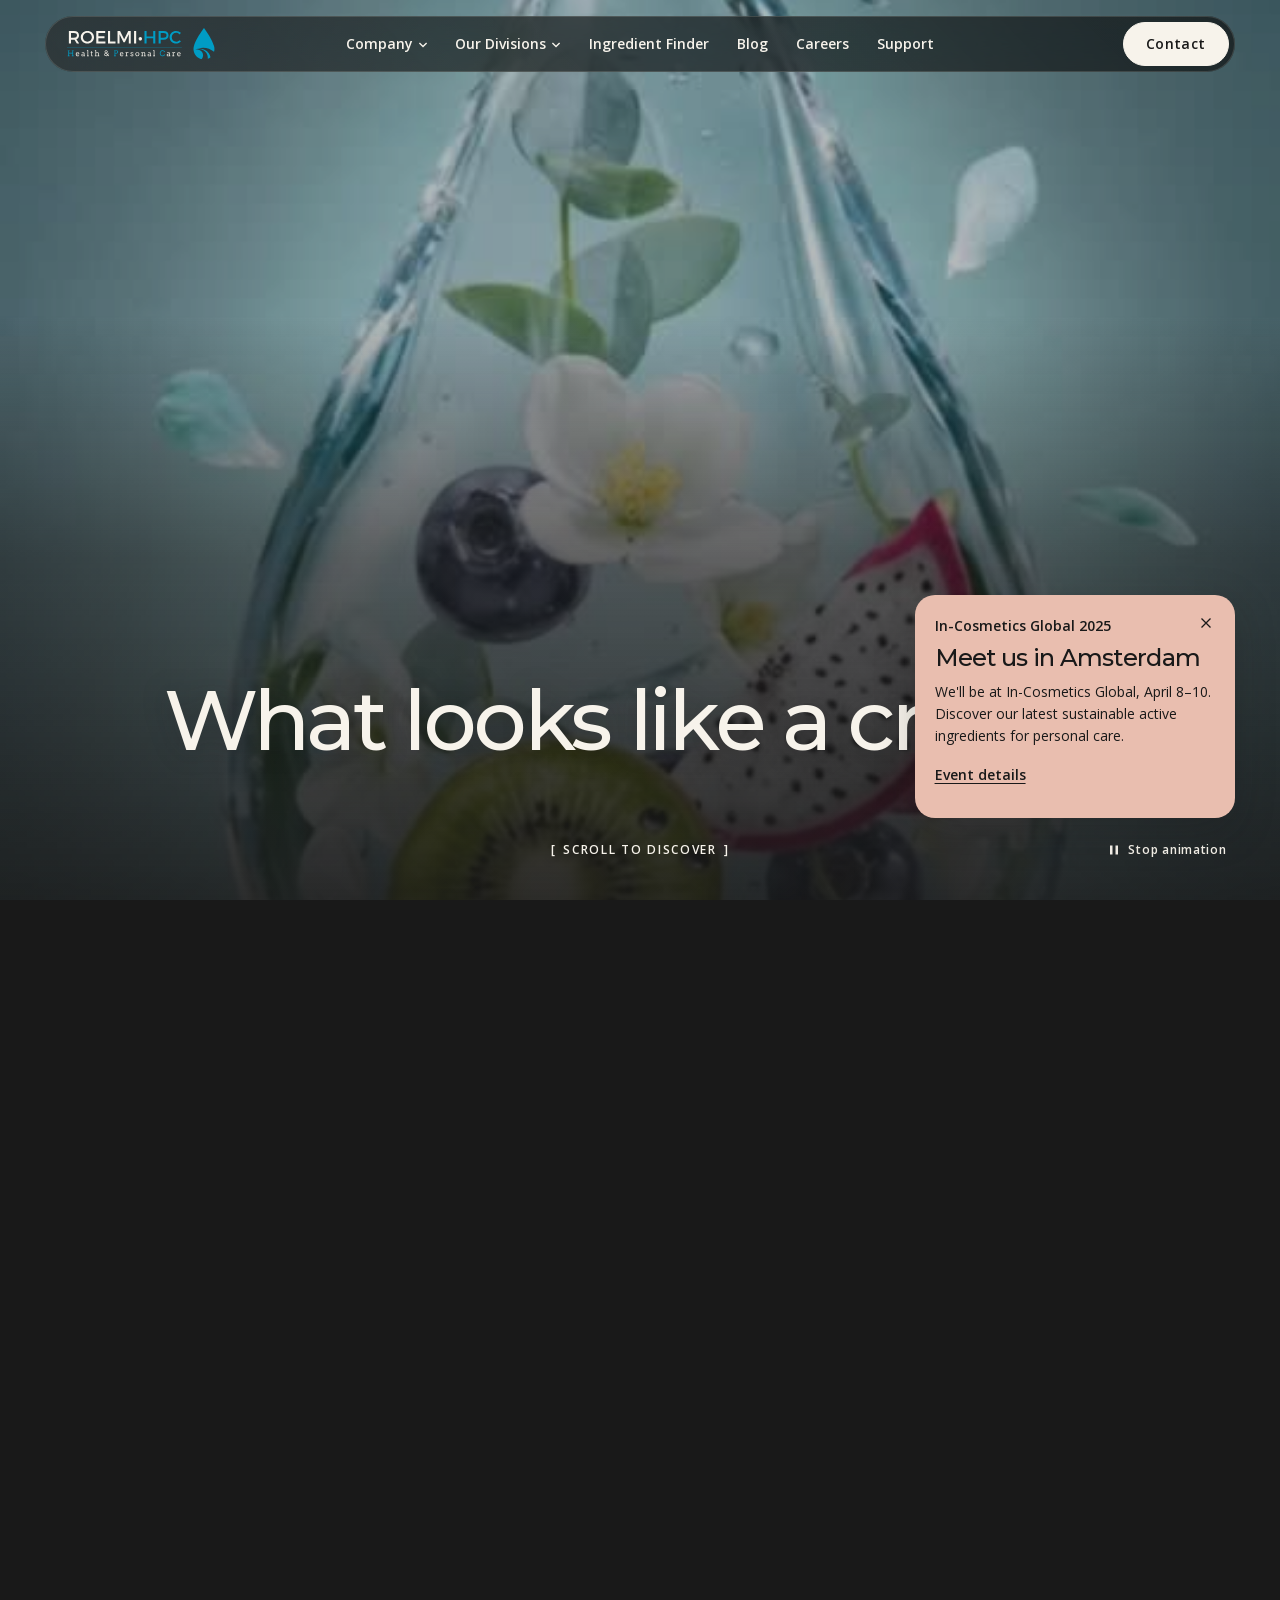
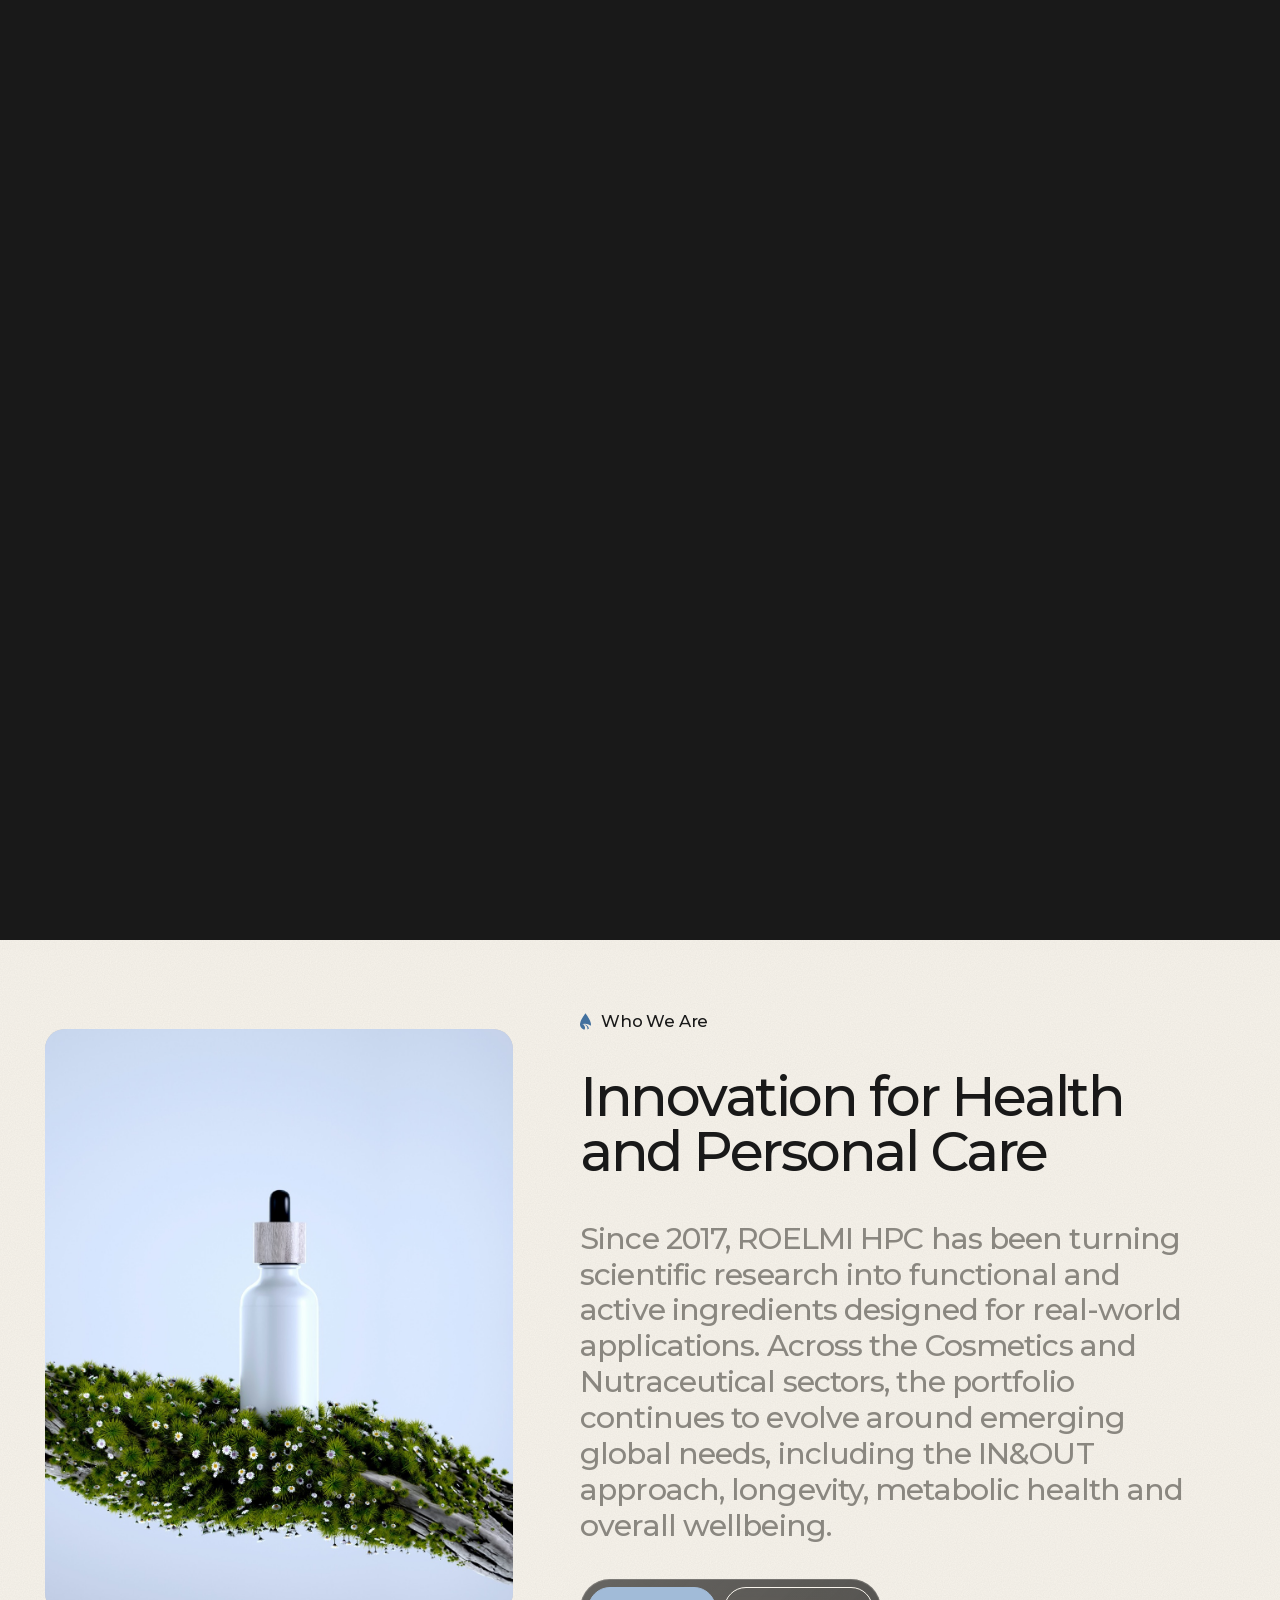
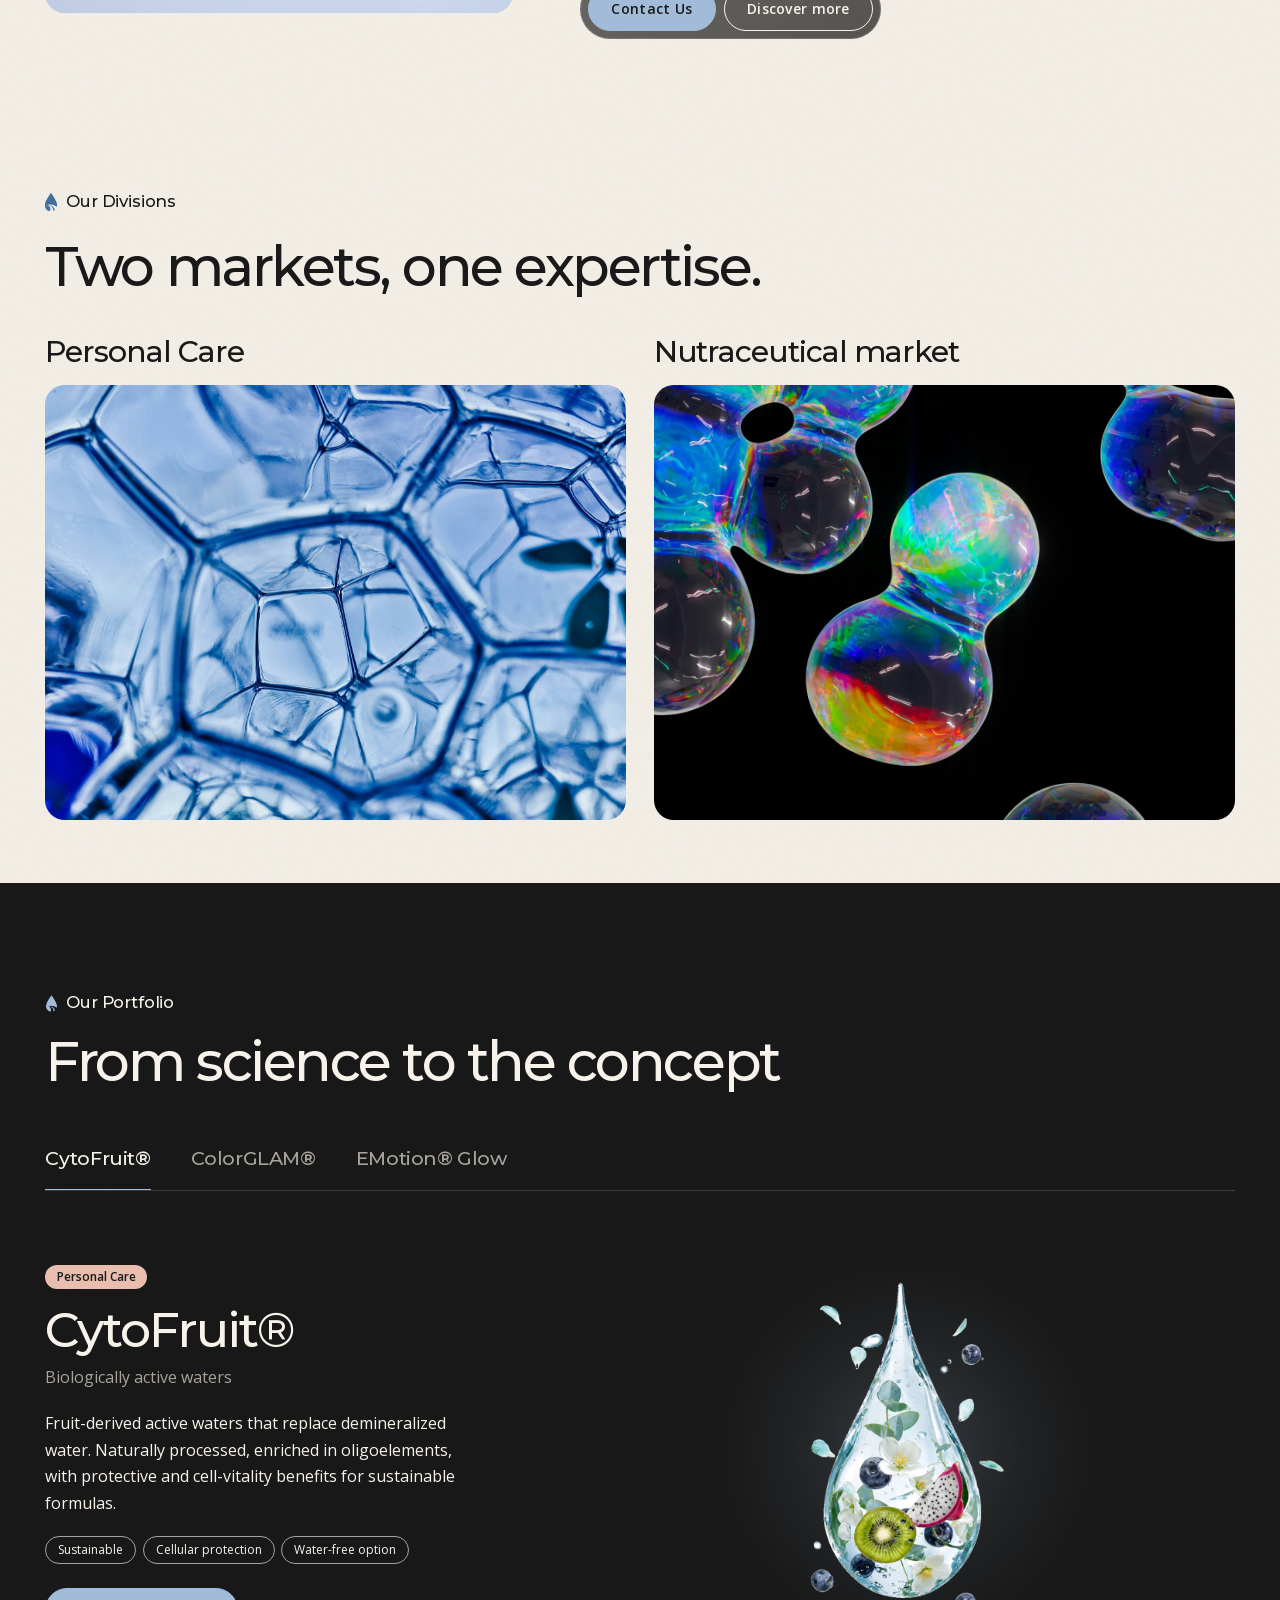
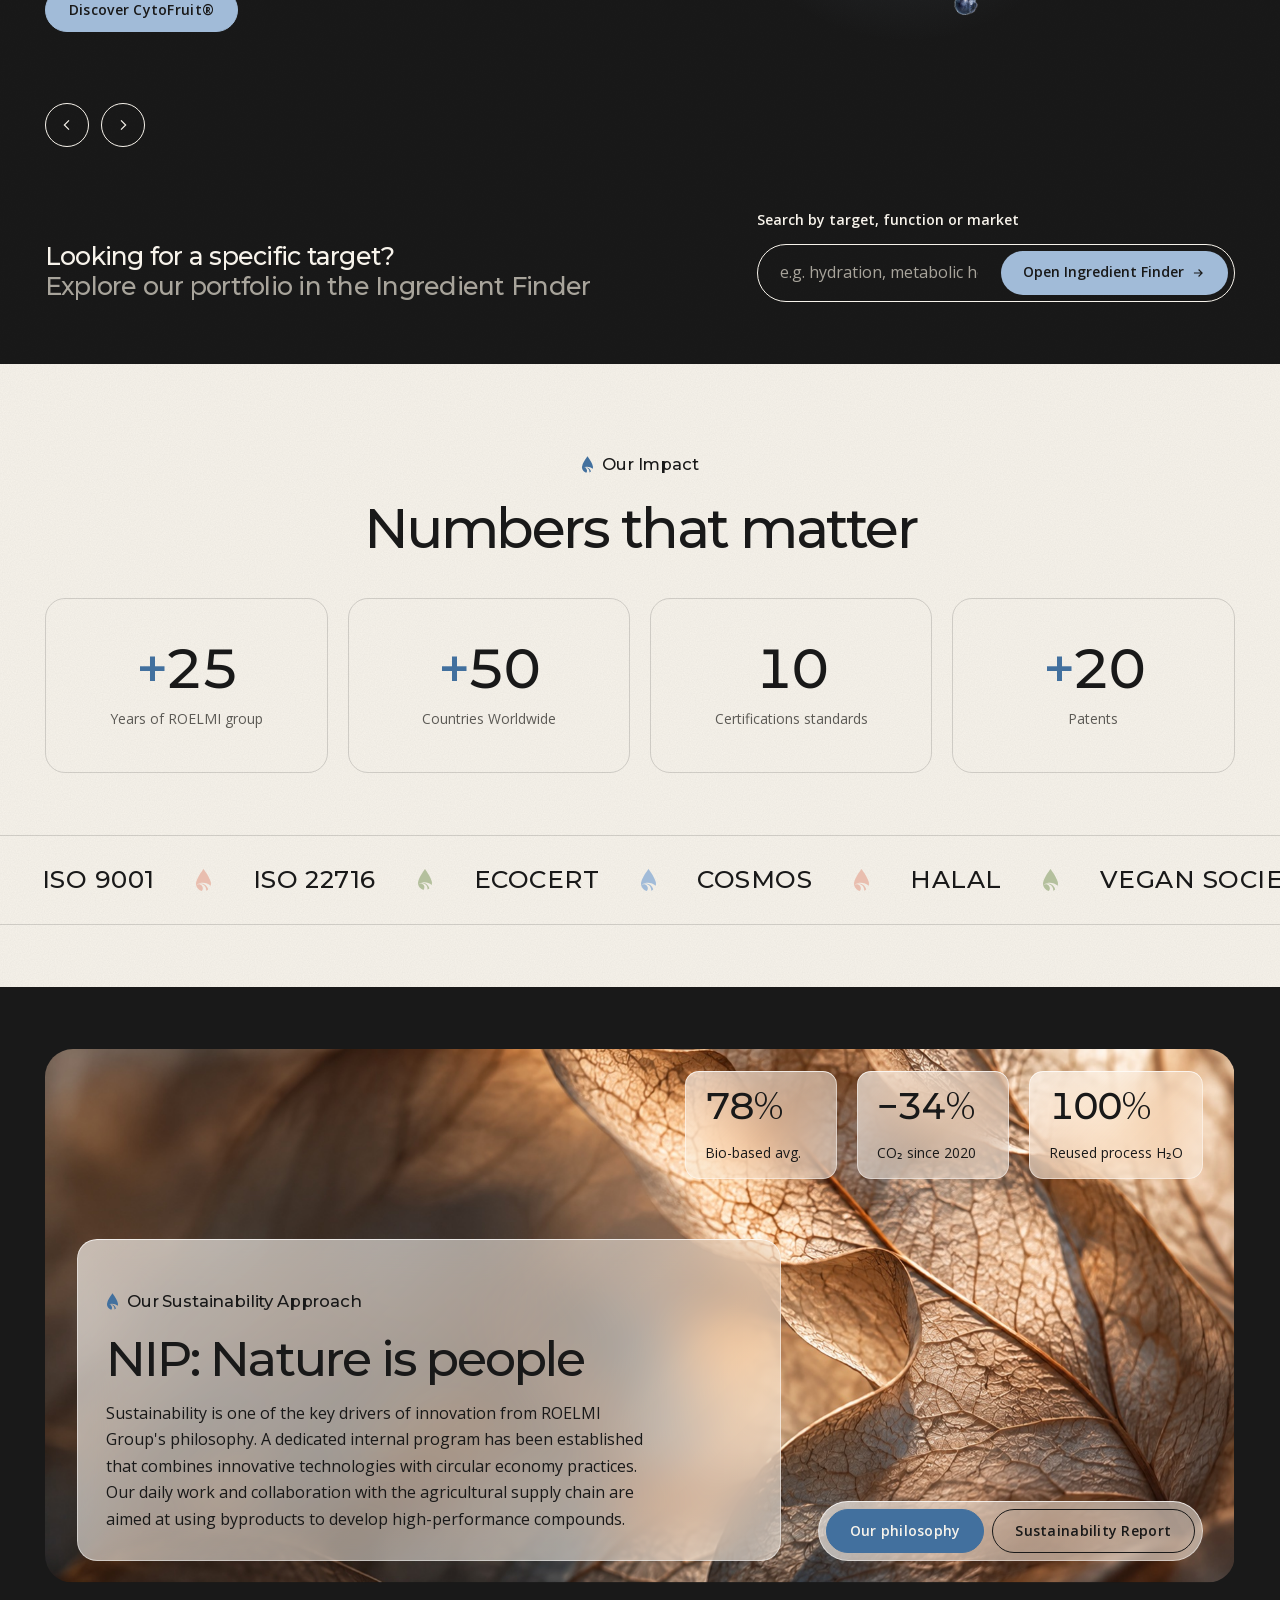
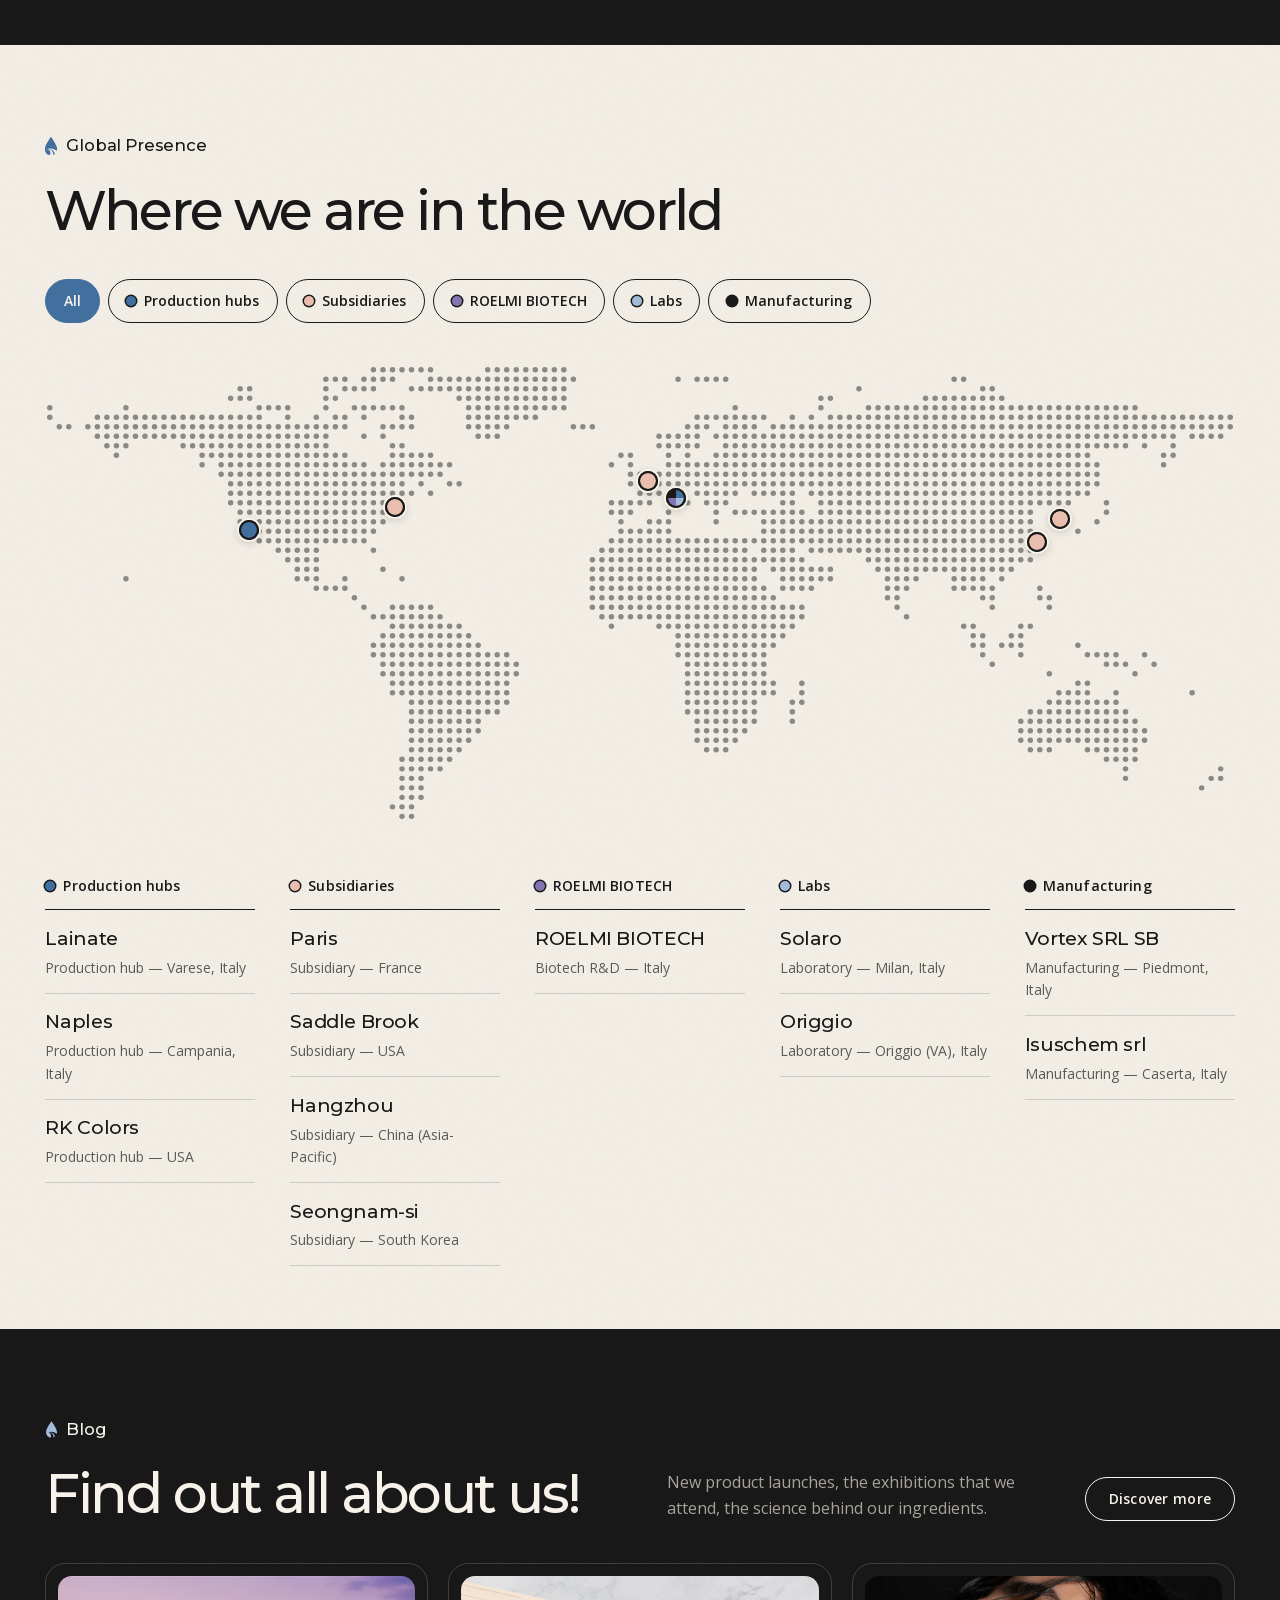
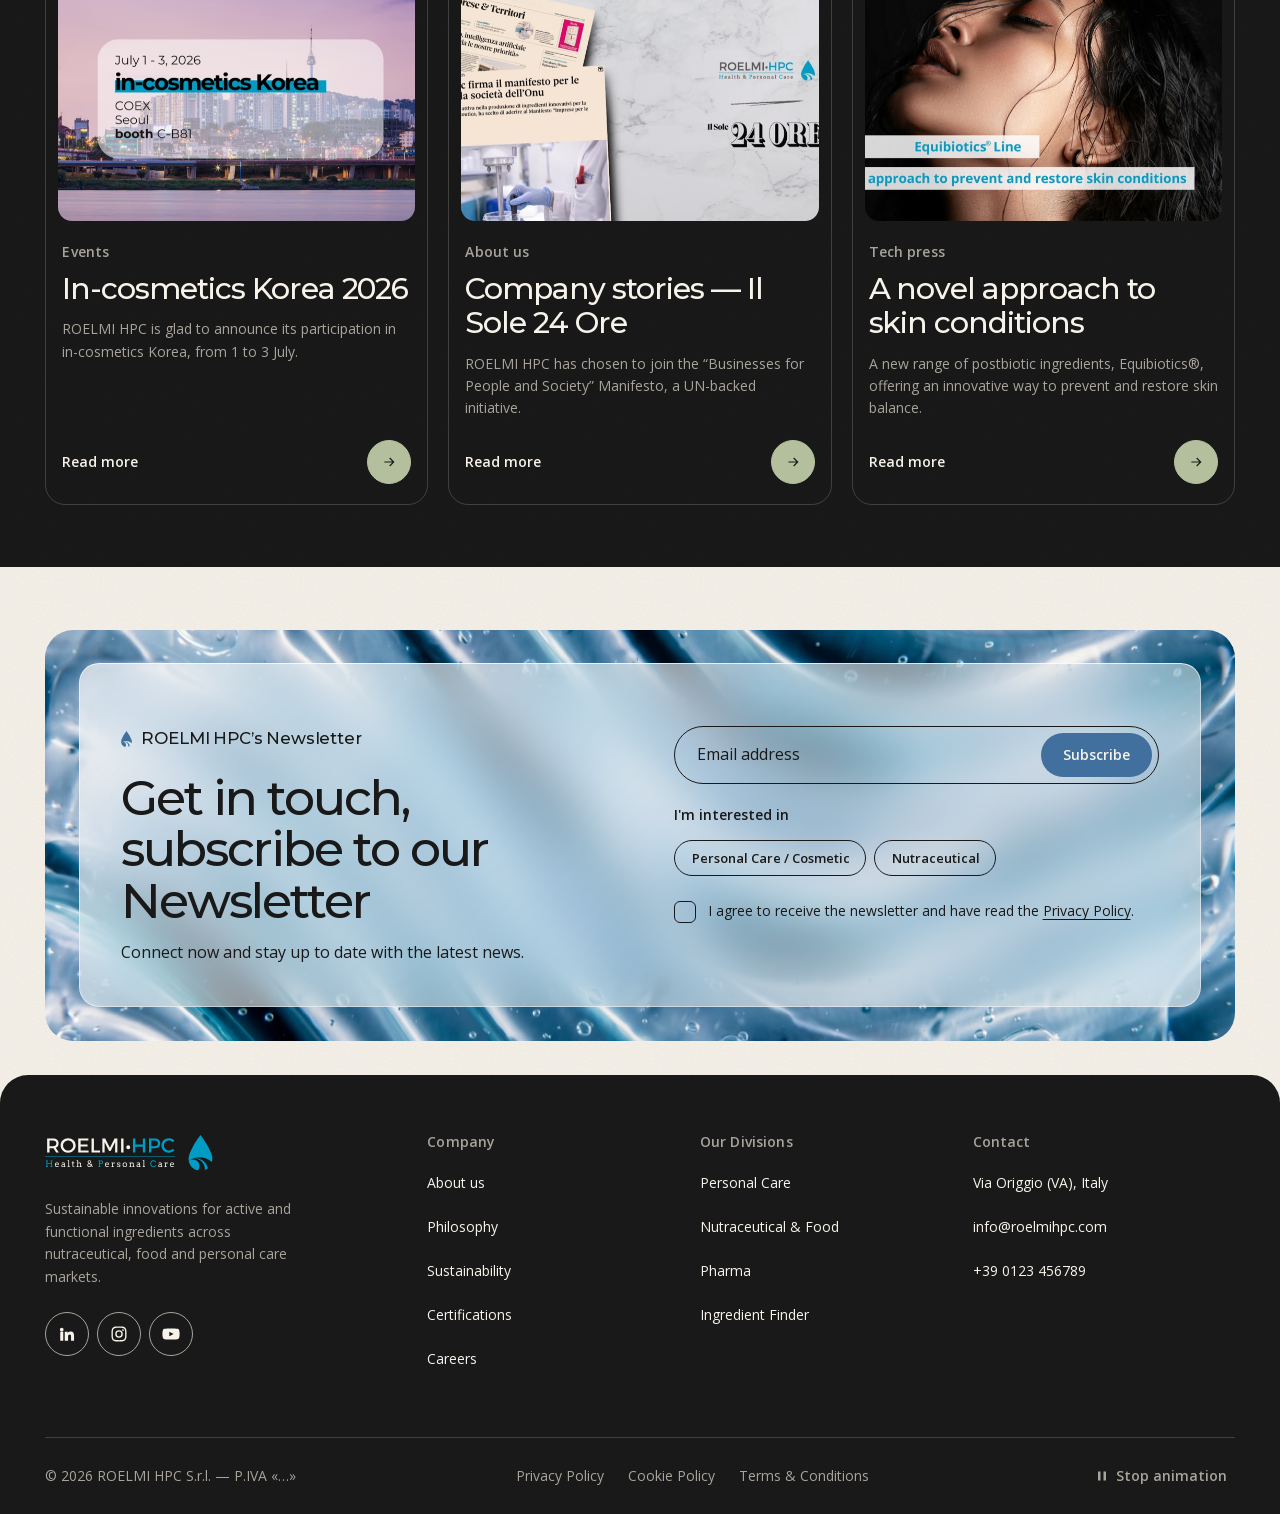
==== commit 0951fc79: "Client review round: SITO 1 structures, hidden pages, force field off - Home: Divisions with SITO 1 " ====
--- a/index.html
+++ b/index.html
@@ -111,10 +111,10 @@
             </button>
             <div class="subnav" id="sub-company">
               <ul>
-                <li><a href="about.html">About us</a></li>
+                <li><a href="#">About us</a></li>
                 <li><a href="#">Philosophy</a></li>
                 <li><a href="#">Sustainability</a></li>
-                <li><a href="nip.html">NIP®</a></li>
+                <li><a href="#">NIP®</a></li>
                 <li><a href="#">Certifications</a></li>
               </ul>
             </div>
@@ -209,7 +209,7 @@
 
           <p class="who-statement">Since 2017, <strong>ROELMI HPC</strong> has been turning scientific research into <strong class="accent">functional and active ingredients</strong> designed for real-world applications. Across the Cosmetics and Nutraceutical sectors, the portfolio continues to evolve around emerging global needs, including the <strong class="accent">IN&amp;OUT approach</strong>, <strong class="accent">longevity</strong>, <strong class="accent">metabolic health</strong> and <strong class="accent">overall wellbeing</strong>.</p>
 
-          <div class="who-actions" data-reveal>
+          <div class="who-actions glass theme-dark" data-reveal>
             <a class="btn btn--solid" href="#">Contact Us</a>
             <a class="btn btn--outline" href="#">Discover more<span class="sr-only"> about ROELMI HPC</span></a>
           </div>
@@ -234,7 +234,7 @@
               <h3 class="division-name"><a class="division-link" href="#">Personal Care</a></h3>
             </div>
             <div class="division-media">
-              <img src="images/who/texture-11.jpg" alt="" loading="lazy" decoding="async">
+              <img src="images/divisions/personal-care.jpg" alt="" loading="lazy" decoding="async">
               <img class="division-hover" src="images/divisions/personal-care-hover.jpg" alt="" loading="lazy" decoding="async">
               <div class="division-glass">
                 <p>High-quality ingredients and formulations</p>
@@ -248,7 +248,7 @@
               <h3 class="division-name"><a class="division-link" href="#">Nutraceutical market</a></h3>
             </div>
             <div class="division-media">
-              <img src="images/divisions/personal-care.jpg" alt="" loading="lazy" decoding="async">
+              <img src="images/divisions/nutraceutical.jpg" alt="" loading="lazy" decoding="async">
               <img class="division-hover" src="images/divisions/nutraceutical-hover.jpg" alt="" loading="lazy" decoding="async">
               <div class="division-glass">
                 <p>Supplementation as a preventive measure</p>
@@ -367,54 +367,47 @@
     </section>
 
     <!-- ==================================================================
-         5 · OUR IMPACT (chiaro) — numeri + certificazioni
+         5 · OUR IMPACT (chiaro) — come SITO 1: titolo al centro + 4 riquadri; sotto il carosello delle certificazioni
          ================================================================== -->
     <section class="impact section theme-light grain" id="impact" aria-labelledby="impact-title">
       <div class="container">
-        <div class="impact-grid">
-          <div class="impact-left">
-            <h2 class="impact-title" id="impact-title">
-              <span class="eyebrow" data-reveal>Our Impact</span>
-              <span data-reveal data-reveal-delay="0.1">Numbers that matter</span>
-            </h2>
-            <div class="impact-texture" aria-hidden="true" data-reveal data-reveal-delay="0.15">
-              <img src="images/portfolio/texture-4.jpg" alt="" loading="lazy" decoding="async">
-            </div>
-          </div>
-
-          <ul class="impact-stats">
-            <li class="stat">
-              <span class="sr-only">+25 Years of ROELMI group</span>
-              <span aria-hidden="true">
-                <span class="stat-num"><span class="stat-plus">+</span><span class="stat-value" data-count="25">25</span></span>
-                <span class="stat-label">Years of ROELMI group</span>
-              </span>
-            </li>
-            <li class="stat">
-              <span class="sr-only">+50 Countries Worldwide</span>
-              <span aria-hidden="true">
-                <span class="stat-num"><span class="stat-plus">+</span><span class="stat-value" data-count="50">50</span></span>
-                <span class="stat-label">Countries Worldwide</span>
-              </span>
-            </li>
-            <li class="stat">
-              <span class="sr-only">10 Certifications standards</span>
-              <span aria-hidden="true">
-                <span class="stat-num"><span class="stat-value" data-count="10">10</span></span>
-                <span class="stat-label">Certifications standards</span>
-              </span>
-            </li>
-            <li class="stat">
-              <span class="sr-only">+20 Patents</span>
-              <span aria-hidden="true">
-                <span class="stat-num"><span class="stat-plus">+</span><span class="stat-value" data-count="20">20</span></span>
-                <span class="stat-label">Patents</span>
-              </span>
-            </li>
-          </ul>
-        </div>
-      </div>
-
+        <h2 class="impact-title" id="impact-title">
+          <span class="eyebrow" data-reveal>Our Impact</span>
+          <span data-reveal data-reveal-delay="0.1">Numbers that matter</span>
+        </h2>
+
+        <!-- Come SITO 1: quattro riquadri; in hover si riempiono di un accento -->
+        <ul class="impact-cards" data-reveal data-reveal-delay="0.15">
+          <li class="impact-card impact-card--cerulean">
+            <span class="sr-only">+25 Years of ROELMI group</span>
+            <span aria-hidden="true">
+              <span class="impact-num"><span class="impact-plus">+</span><span class="stat-value" data-count="25">25</span></span>
+              <span class="impact-label">Years of ROELMI group</span>
+            </span>
+          </li>
+          <li class="impact-card impact-card--antique">
+            <span class="sr-only">+50 Countries Worldwide</span>
+            <span aria-hidden="true">
+              <span class="impact-num"><span class="impact-plus">+</span><span class="stat-value" data-count="50">50</span></span>
+              <span class="impact-label">Countries Worldwide</span>
+            </span>
+          </li>
+          <li class="impact-card impact-card--olive">
+            <span class="sr-only">10 Certifications standards</span>
+            <span aria-hidden="true">
+              <span class="impact-num"><span class="stat-value" data-count="10">10</span></span>
+              <span class="impact-label">Certifications standards</span>
+            </span>
+          </li>
+          <li class="impact-card impact-card--cerulean">
+            <span class="sr-only">+20 Patents</span>
+            <span aria-hidden="true">
+              <span class="impact-num"><span class="impact-plus">+</span><span class="stat-value" data-count="20">20</span></span>
+              <span class="impact-label">Patents</span>
+            </span>
+          </li>
+        </ul>
+      </div>
       <!-- Certificazioni: la seconda copia serve solo allo scorrimento continuo -->
       <div class="certs">
         <div class="certs-track">
@@ -446,9 +439,9 @@
     <section class="nip section theme-dark" id="nip" aria-labelledby="nip-title" data-force-field-host>
       <canvas class="nip-field" aria-hidden="true" data-force-field='{"color":[0.259,0.439,0.62],"gridReveal":"both","gridOpacity":0.12,"gridRevealStrength":0.7,"gridRevealRadius":320,"gridFade":0.85,"lineWidth":0.022,"hoverGlow":0.18,"hoverRadius":420,"hoverCharge":0.45,"flashSpeed":0.3,"flashIntensity":0.05,"edgeGlow":0,"rippleSpeed":0.32,"rippleDuration":2.6,"rippleIntensity":0.06,"impactRadius":0.12,"refraction":14,"bloom":0.6,"grain":0.08,"smoothing":0.08}'></canvas>
       <div class="container">
-        <div class="nip-stage">
+        <div class="nip-stage nip-stage--light">
           <div class="nip-texture" aria-hidden="true">
-            <img src="images/nip/texture-14.jpg" alt="" loading="lazy" decoding="async">
+            <img src="images/nip/texture-18.jpg" alt="" loading="lazy" decoding="async">
           </div>
 
           <!-- Ordine di lettura: titolo e testo, CTA, numeri. La posizione la dà la griglia -->
@@ -461,7 +454,7 @@
           </div>
 
           <div class="nip-actions glass" data-reveal data-reveal-delay="0.1">
-            <a class="btn btn--solid" href="nip.html">Our philosophy</a>
+            <a class="btn btn--solid" href="#">Our philosophy</a>
             <a class="btn btn--outline" href="#">Sustainability Report</a>
           </div>
 
@@ -580,7 +573,7 @@
     </section>
 
     <!-- ==================================================================
-         8 · BLOG (chiaro) — lista editoriale con anteprima al passaggio
+         8 · BLOG (scuro) — struttura di SITO 1: tre schede affiancate
          ================================================================== -->
     <section class="blog section theme-dark grain" id="blog" aria-labelledby="blog-title" data-force-field-host>
       <canvas class="section-field" aria-hidden="true" data-force-field='{"color":[0.259,0.439,0.62],"gridReveal":"both","gridOpacity":0.12,"gridRevealStrength":0.7,"gridRevealRadius":320,"gridFade":0.85,"lineWidth":0.022,"hoverGlow":0.18,"hoverRadius":420,"hoverCharge":0.45,"flashSpeed":0.3,"flashIntensity":0.05,"edgeGlow":0,"rippleSpeed":0.32,"rippleDuration":2.6,"rippleIntensity":0.06,"impactRadius":0.12,"refraction":14,"bloom":0.6,"grain":0.08,"smoothing":0.08}'></canvas>
@@ -596,7 +589,8 @@
           </div>
         </div>
 
-        <div class="blog-list">
+        <!-- Come SITO 1: tre schede affiancate (su telefono scorrono di lato) -->
+        <div class="blog-grid">
           <article class="post">
             <div class="post-thumb" aria-hidden="true"><img src="images/blog/korea.jpg" alt="" loading="lazy" decoding="async"></div>
             <p class="post-cat">Events</p>
@@ -619,12 +613,6 @@
             <span class="post-more" aria-hidden="true"><span class="post-more-text">Read more</span><span class="post-arrow" aria-hidden="true"><svg viewBox="0 0 24 24" focusable="false"><path d="M5 12h14M13 6l6 6-6 6"/></svg></span></span>
           </article>
 
-          <!-- Anteprima che segue il cursore (decorativa) -->
-          <div class="blog-preview" aria-hidden="true">
-            <img src="images/blog/korea.jpg" alt="" loading="lazy" decoding="async">
-            <img src="images/blog/sole24ore.jpg" alt="" loading="lazy" decoding="async">
-            <img src="images/blog/equibiotics.jpg" alt="" loading="lazy" decoding="async">
-          </div>
         </div>
       </div>
     </section>
@@ -701,7 +689,7 @@
         <nav class="ft-col" aria-labelledby="ft-company">
           <h2 class="ft-h" id="ft-company">Company</h2>
           <ul>
-            <li><a href="about.html">About us</a></li>
+            <li><a href="#">About us</a></li>
             <li><a href="#">Philosophy</a></li>
             <li><a href="#">Sustainability</a></li>
             <li><a href="#">Certifications</a></li>
@@ -774,7 +762,6 @@
   <script src="js/nip.js" defer></script>
   <script src="js/force-field.js" defer></script>
   <script src="js/presence.js" defer></script>
-  <script src="js/blog.js" defer></script>
   <script src="js/newsletter.js" defer></script>
   <script src="js/popup.js" defer></script>
 </body>
--- a/css/base.css
+++ b/css/base.css
@@ -509,10 +509,17 @@
    Accessibilità
    -------------------------------------------------------------------------- */
 
+/* Niente border-radius qui: cambiava la forma dei bottoni a pillola e delle
+   frecce rotonde al focus. Il contorno segue la forma vera dell'elemento */
 :focus-visible {
   outline: 2px solid var(--accent);
   outline-offset: 3px;
-  border-radius: 2px;
+}
+
+/* Il <main> riceve il focus solo per spostare il punto di partenza del Tab
+   (skip link, clic sul logo): niente contorno attorno a tutta la pagina */
+main:focus {
+  outline: none;
 }
 
 .skip-link {
--- a/css/who.css
+++ b/css/who.css
@@ -92,11 +92,32 @@
    Bottoni: allineati a sinistra con il testo
    -------------------------------------------------------------------------- */
 
+/* Come le CTA di NIP in home (e la pillola di SITO 1): una pillola di vetro
+   scuro che contiene i due bottoni. .theme-dark sulla pillola: CTA piena
+   Cerulean con testo Hard Grey, contorno Ricepaper (sul vetro 0.68 sopra il
+   Ricepaper il fondo è ≈ #605E5A: Ricepaper ≥ 6:1) */
 .who-actions {
-  display: flex;
+  display: inline-flex;
   flex-wrap: wrap;
-  gap: 0.75rem;
+  gap: 0.5rem;
   margin-top: clamp(1.75rem, 1.25rem + 1.2vw, 2.5rem);
+  padding: 0.5rem;
+  border-radius: 999px;
+}
+
+.who-actions :focus-visible {
+  outline-color: var(--ricepaper);
+}
+
+@media (max-width: 599.98px) {
+  .who-actions {
+    display: flex;
+    border-radius: var(--r-inner);
+  }
+
+  .who-actions .btn {
+    flex: 1 1 auto;
+  }
 }
 
 /* --------------------------------------------------------------------------
--- a/css/impact.css
+++ b/css/impact.css
@@ -1,23 +1,11 @@
 /* ==========================================================================
-   5 · Our Impact (chiaro)
-   Sinistra: titolo + texture verticale. Destra: 4 numeri enormi in 2×2.
-   In fondo: fascia delle certificazioni che scorre lenta (si ferma al
-   passaggio del mouse, con Stop animation e con reduced-motion).
+   5 · Our Impact (chiaro) — come SITO 1, nello stile di oggi
+   Titolo al centro · 4 numeri in riquadri che in hover si riempiono di un
+   accento. In fondo: fascia delle certificazioni che scorre lenta (si ferma
+   al passaggio del mouse, con Stop animation e con reduced-motion).
    ========================================================================== */
 
-.impact-grid {
-  display: grid;
-  grid-template-columns: minmax(0, 1fr) minmax(0, 1.35fr);
-  gap: clamp(2rem, 1rem + 4vw, 6rem);
-  align-items: stretch;
-}
-
-.impact-left {
-  display: flex;
-  flex-direction: column;
-  gap: clamp(1.5rem, 1rem + 1.5vw, 2.5rem);
-}
-
+/* Titolo al centro, come SITO 1 */
 .impact-title {
   font-family: var(--font-display);
   font-size: var(--fs-section);
@@ -25,6 +13,7 @@
   line-height: 1;
   letter-spacing: -0.045em;
   color: var(--hard-grey);
+  text-align: center;
 }
 
 .impact-title span:not(.eyebrow) {
@@ -32,58 +21,83 @@
   margin-top: 1.25rem;
 }
 
-/* Texture verticale (decorativa) */
-.impact-texture {
-  flex: 1;
-  min-height: 320px;
-  overflow: hidden;
+/* --------------------------------------------------------------------------
+   Numeri: quattro riquadri (come SITO 1). In hover il riquadro si riempie di
+   un accento della palette (Cerulean · Antique · Olive · Cerulean, come le
+   gocce dei Key benefits) e si alza appena; testo Hard Grey (≥ 8.9:1)
+   -------------------------------------------------------------------------- */
+
+.impact-cards {
+  display: grid;
+  grid-template-columns: repeat(4, minmax(0, 1fr));
+  gap: clamp(0.75rem, 0.5rem + 1vw, 1.25rem);
+  margin-top: var(--title-gap);
+}
+
+.impact-card {
+  padding: clamp(1.5rem, 1rem + 2vw, 2.75rem) clamp(1rem, 0.75rem + 1vw, 1.75rem);
+  border: 1px solid var(--line);
   border-radius: var(--r-card);
-  background-color: var(--line);
-}
-
-.impact-texture img {
-  width: 100%;
-  height: 100%;
-  object-fit: cover;
-}
-
-/* --------------------------------------------------------------------------
-   Numeri
-   -------------------------------------------------------------------------- */
-
-.impact-stats {
-  display: grid;
-  grid-template-columns: repeat(2, minmax(0, 1fr));
-  align-content: end;
-  gap: clamp(2rem, 1rem + 3vw, 4rem) clamp(1.5rem, 1rem + 2vw, 3rem);
-}
-
-.stat {
-  padding-top: 1rem;
-  border-top: 1px solid var(--hard-grey);
-}
-
-.stat-num {
-  display: block;
-  font-family: var(--font-display);
-  font-size: clamp(3.5rem, 1.8rem + 6vw, 8rem);
+  text-align: center;
+  transition:
+    background-color var(--dur-ui) var(--ease-out),
+    border-color var(--dur-ui) var(--ease-out),
+    transform var(--dur-ui) var(--ease-out);
+}
+
+.impact-card--cerulean { --impact-color: var(--cerulean); }
+.impact-card--antique  { --impact-color: var(--antique); }
+.impact-card--olive    { --impact-color: var(--olive); }
+
+.impact-num {
+  display: block;
+  font-family: var(--font-display);
+  font-size: var(--fs-section);
   font-weight: 500;
   line-height: 1;
-  letter-spacing: -0.055em;
+  letter-spacing: -0.05em;
   color: var(--hard-grey);
   font-variant-numeric: tabular-nums;
 }
 
-/* Il "+" in Ocean: unico accento (4.69:1, testo grande) */
-.stat-plus {
+/* Il "+" in Ocean (4.69:1, testo grande) */
+.impact-plus {
   color: var(--accent);
 }
 
+.impact-label {
+  display: block;
+  margin-top: 0.75rem;
+  font-size: var(--fs-small);
+  color: var(--fg-muted);
+}
+
+.impact-card:hover {
+  background-color: var(--impact-color);
+  border-color: var(--impact-color);
+  transform: translateY(-4px);
+}
+
+/* Sul fondo d'accento solo testo Hard Grey */
+.impact-card:hover .impact-plus,
+.impact-card:hover .impact-label {
+  color: var(--hard-grey);
+}
+
+.motion-paused .impact-card:hover {
+  transform: none;
+}
+
+/* Numeri della sezione NIP (nip.css): misure base comuni */
+.stat-num {
+  display: block;
+  font-family: var(--font-display);
+  font-variant-numeric: tabular-nums;
+}
+
 .stat-label {
   display: block;
   margin-top: 0.75rem;
-  font-size: var(--fs-body);
-  color: var(--fg-muted);
 }
 
 /* --------------------------------------------------------------------------
@@ -165,36 +179,19 @@
    -------------------------------------------------------------------------- */
 
 @media (max-width: 899.98px) {
-  .impact-grid {
-    grid-template-columns: 1fr;
-  }
-
-  .impact-texture {
-    flex: none;
-    height: 260px;
-    min-height: 0;
+  .impact-cards {
+    grid-template-columns: repeat(2, minmax(0, 1fr));
   }
 }
 
 @media (max-width: 479.98px) {
-  .impact-stats {
-    grid-template-columns: 1fr;
-  }
-}
-
-/* Mobile: numeri sempre su 2 colonne, un po' più piccoli */
-@media (max-width: 479.98px) {
-  .impact-stats {
-    grid-template-columns: repeat(2, minmax(0, 1fr));
-    gap: 1.75rem 1rem;
-  }
-
-  .stat-num {
-    font-size: clamp(2.5rem, 13vw, 3.5rem);
-  }
-
-  .stat-label {
-    font-size: var(--fs-small);
+  .impact-card {
+    padding: 1.25rem 0.75rem;
+    border-radius: var(--r-inner);
+  }
+
+  .impact-num {
+    font-size: clamp(2.25rem, 11vw, 3rem);
   }
 }
 
--- a/css/nip.css
+++ b/css/nip.css
@@ -264,3 +264,41 @@
   width: 100%;
   height: 100%;
 }
+
+/* ==========================================================================
+   PROVA (23/10/2026): texture 18 + vetro CHIARO al posto di quello scuro
+   (.nip-stage--light). Misure sulla texture 18 sfocata come dal vetro:
+   numeri 7.0:1 · testo 5.0:1 · CTA 5.4:1 (Hard Grey su Ricepaper 0.50).
+   Il vetro scuro più chiaro non bastava sui numeri (3.2:1 a 0.50).
+   Per tornare indietro: togliere .nip-stage--light e rimettere texture-14.
+   ========================================================================== */
+
+.nip-stage--light .glass {
+  background-color: var(--glass-light-bg);
+  background-image: var(--glass-light-sheen);
+  box-shadow: var(--glass-light-line);
+  color: var(--hard-grey);
+  /* Colori del tema chiaro sui pannelli: CTA piena Ocean con testo
+     Ricepaper, contorno Hard Grey */
+  --fg: var(--hard-grey);
+  --bg: var(--ricepaper);
+  --accent: var(--ocean);
+}
+
+@supports not ((backdrop-filter: blur(1px)) or (-webkit-backdrop-filter: blur(1px))) {
+  .nip-stage--light .glass {
+    background-color: rgba(247, 243, 235, 0.85);
+  }
+}
+
+.nip-stage--light .nip-title,
+.nip-stage--light .nip-stat .stat-num,
+.nip-stage--light .nip-stat .stat-unit,
+.nip-stage--light .nip-stat .stat-label {
+  color: var(--hard-grey);
+}
+
+/* Sul vetro chiaro: niente azzurro per il focus, contorno Hard Grey */
+.nip-stage--light :focus-visible {
+  outline-color: var(--hard-grey);
+}
--- a/css/blog.css
+++ b/css/blog.css
@@ -1,13 +1,15 @@
 /* ==========================================================================
-   8 · Blog (scuro) — lista editoriale. Colori dal tema (--fg, --fg-muted, --accent)
-   Una riga per articolo (categoria · titolo · testo · freccia), separate da
-   una linea sottile. Al passaggio del mouse l'immagine dell'articolo compare
-   e segue il cursore (decorativa). Su touch: miniatura dentro la riga.
+   8 · Blog (scuro) — struttura di SITO 1, stile di oggi. Colori dal tema
+   (--fg, --fg-muted, --accent). Testata: titolo a sinistra, frase e bottone a
+   destra. Sotto: tre schede affiancate (su telefono scorrono di lato).
    ========================================================================== */
 
+/* Due metà uguali: titolo a sinistra, frase + bottone a destra, tutto
+   allineato alla base del titolo (prima il blocco di destra stava contro il
+   bordo, più alto del titolo, e lasciava un vuoto in mezzo) */
 .blog-head {
   display: grid;
-  grid-template-columns: minmax(0, 1fr) auto;
+  grid-template-columns: repeat(2, minmax(0, 1fr));
   align-items: end;
   gap: clamp(1.5rem, 1rem + 3vw, 4rem);
 }
@@ -26,14 +28,17 @@
   margin-top: 1.25rem;
 }
 
-/* Testo e bottone: blocco stretto, allineato al bordo destro e alla base
-   del titolo (prima partiva a metà e lasciava un vuoto) */
+/* Frase e bottone affiancati: il blocco resta basso quanto il titolo */
 .blog-intro {
-  max-width: 36ch;
-  justify-self: end;
+  display: flex;
+  flex-wrap: wrap;   /* schermi medi: il bottone va sotto la frase */
+  align-items: flex-end;
+  justify-content: space-between;
+  gap: 1.25rem 2rem;
 }
 
 .blog-intro p {
+  max-width: 40ch;
   font-size: var(--fs-body);
   line-height: 1.6;
   color: var(--fg-muted);
@@ -45,7 +50,7 @@
 }
 
 .blog-intro .btn {
-  margin-top: 1.25rem;
+  flex: none;
 }
 
 .blog .btn svg {
@@ -57,27 +62,45 @@
 }
 
 /* --------------------------------------------------------------------------
-   Lista
+   Schede: tre affiancate (struttura di SITO 1), stile di oggi sul fondo
+   scuro: foto in alto · categoria · titolo · testo · "Read more" con il
+   cerchio Olive. Il link è il titolo; la sua area copre tutta la scheda.
    -------------------------------------------------------------------------- */
 
-.blog-list {
-  position: relative;
+.blog-grid {
+  display: grid;
+  grid-template-columns: repeat(3, minmax(0, 1fr));
+  gap: clamp(0.75rem, 0.5rem + 1vw, 1.25rem);
   margin-top: var(--title-gap);
-  border-top: 1px solid var(--fg);
 }
 
 .post {
   position: relative;
-  display: grid;
-  grid-template-columns: minmax(0, 2fr) minmax(0, 5fr) minmax(0, 4fr) auto;
-  align-items: center;
-  gap: clamp(1rem, 0.5rem + 2vw, 3rem);
-  padding-block: clamp(1.25rem, 1rem + 1vw, 2rem);
-  border-bottom: 1px solid var(--rule);
-  transition: padding 0.5s var(--ease-out);
+  display: flex;
+  flex-direction: column;
+  padding: 0.75rem 0.75rem 1.25rem;
+  border: 1px solid var(--line-on-dark);
+  border-radius: var(--r-card);
+  transition: border-color var(--dur-ui) var(--ease-out);
+}
+
+.post-thumb {
+  aspect-ratio: 16 / 11;
+  overflow: hidden;
+  border-radius: var(--r-inner);
+  background-color: rgba(247, 243, 235, 0.04);
+}
+
+.post-thumb img {
+  width: 100%;
+  height: 100%;
+  object-fit: cover;
+  transition: transform 1.2s var(--ease-out);
 }
 
 .post-cat {
+  margin-top: 1.25rem;
+  padding-inline: 0.25rem;
   font-size: var(--fs-small);
   font-weight: 600;
   letter-spacing: 0.01em;
@@ -85,16 +108,17 @@
 }
 
 .post-title {
+  margin-top: 0.5rem;
+  padding-inline: 0.25rem;
   font-family: var(--font-display);
   font-size: var(--fs-large);
   font-weight: 500;
-  line-height: 1.1;
+  line-height: 1.15;
   letter-spacing: -0.035em;
   color: var(--fg);
   transition: color var(--dur-ui) var(--ease-out);
 }
 
-/* Il link è il titolo; la sua area cliccabile copre tutta la riga */
 .post-link {
   color: inherit;
 }
@@ -103,36 +127,45 @@
   content: "";
   position: absolute;
   inset: 0;
-  z-index: 1;
+  z-index: 2;
+  border-radius: var(--r-card);
 }
 
 .post-text {
+  margin-top: 0.75rem;
+  padding-inline: 0.25rem;
   font-size: var(--fs-small);
   line-height: 1.6;
   color: var(--fg-muted);
 }
 
-/* "Read more" + freccia in un cerchio */
+/* "Read more" in fondo, cerchio con la freccia a destra */
 .post-more {
-  display: inline-flex;
+  display: flex;
   align-items: center;
-  gap: 0.75rem;
+  justify-content: space-between;
+  gap: 1rem;
+  margin-top: auto;
+  padding: 1.25rem 0.25rem 0;
   font-size: var(--fs-small);
   font-weight: 600;
   color: var(--fg);
-  white-space: nowrap;
-}
-
+}
+
+/* Cerchi con la freccia in Olive pieno (accento della palette), freccia
+   Hard Grey (9.2:1). In hover / focus la scheda li riempie di Ricepaper */
 .post-arrow {
   display: grid;
   place-items: center;
   width: 44px;
   height: 44px;
-  border: 1px solid var(--fg);
+  border: 1px solid var(--olive);
   border-radius: 50%;
+  background-color: var(--olive);
+  color: var(--hard-grey);
   transition:
     background-color var(--dur-ui) var(--ease-out),
-    color var(--dur-ui) var(--ease-out),
+    border-color var(--dur-ui) var(--ease-out),
     transform 0.5s var(--ease-out);
 }
 
@@ -144,161 +177,73 @@
   stroke-width: 1.75;
 }
 
-/* Hover / focus della riga */
+/* Hover / focus della scheda */
+.post:hover,
+.post:focus-within {
+  border-color: var(--ricepaper);
+}
+
 .post:hover .post-title,
 .post:focus-within .post-title {
   color: var(--accent);
 }
 
-.post:hover .post-arrow,
-.post:focus-within .post-arrow {
-  background-color: var(--fg);
-  color: var(--bg);
-  transform: rotate(-45deg);
-}
-
-/* Focus da tastiera: contorno attorno a tutta la riga */
-.post-link:focus-visible {
-  outline: none;
-}
-
-.post-link:focus-visible::after {
-  outline: 2px solid var(--accent);
-  outline-offset: 2px;
-  border-radius: 6px;
-}
-
-/* Miniatura dentro la riga: nascosta dove c'è il mouse (lì c'è l'anteprima) */
-.post-thumb {
-  display: none;
-}
-
-/* --------------------------------------------------------------------------
-   Anteprima che segue il cursore (solo dispositivi con mouse)
-   -------------------------------------------------------------------------- */
-
-.blog-preview {
-  position: absolute;
-  top: 0;
-  left: 0;
-  z-index: 2;
-  width: clamp(220px, 12rem + 8vw, 340px);
-  aspect-ratio: 4 / 3;
-  overflow: hidden;
-  border-radius: var(--r-card);
-  pointer-events: none;
-  opacity: 0;
-  scale: 0.9;   /* la posizione la gestisce blog.js con "transform" */
-  transition:
-    opacity 0.35s var(--ease-out),
-    scale 0.35s var(--ease-out);
-  will-change: transform;
-}
-
-.blog-preview.is-visible {
-  opacity: 1;
-  scale: 1;
-}
-
-.blog-preview img {
-  position: absolute;
-  inset: 0;
-  width: 100%;
-  height: 100%;
-  object-fit: cover;
-  opacity: 0;
-  transition: opacity 0.35s var(--ease-out);
-}
-
-.blog-preview img.is-current {
-  opacity: 1;
-}
-
-/* --------------------------------------------------------------------------
-   Responsive
-   -------------------------------------------------------------------------- */
-
-@media (max-width: 1023.98px) {
-  .post {
-    grid-template-columns: minmax(0, 1fr) auto;
-    row-gap: 0.5rem;
-  }
-
-  .post-cat,
-  .post-title,
-  .post-text {
-    grid-column: 1;
-  }
-
-  .post-more {
-    grid-column: 2;
-    grid-row: 1 / span 3;
-  }
-
-  .post-more-text {
-    display: none;
-  }
-}
-
-@media (max-width: 699.98px) {
-  .blog-head {
-    grid-template-columns: 1fr;
-  }
-
-  .blog-intro {
-    justify-self: start;
-  }
-}
-
-/* Touch: niente anteprima, miniatura dentro la riga */
-@media (hover: none) {
-  .blog-preview {
-    display: none;
-  }
-
-  .post {
-    grid-template-columns: 96px minmax(0, 1fr) auto;
-  }
-
-  .post-thumb {
-    display: block;
-    grid-column: 1;
-    grid-row: 1 / span 3;
-    align-self: start;
-    width: 96px;
-    aspect-ratio: 1;
-    overflow: hidden;
-    border-radius: var(--r-inner);
-  }
-
-  .post-thumb img {
-    width: 100%;
-    height: 100%;
-    object-fit: cover;
-  }
-
-  .post-cat,
-  .post-title,
-  .post-text {
-    grid-column: 2;
-  }
-
-  .post-more {
-    grid-column: 3;
-  }
-}
-
-/* Cerchi con la freccia in Olive pieno (accento della palette), freccia
-   Hard Grey (9.2:1). In hover / focus la riga li riempie di Ricepaper */
-.post-arrow {
-  border-color: var(--olive);
-  background-color: var(--olive);
-  color: var(--hard-grey);
+.post:hover .post-thumb img,
+.post:focus-within .post-thumb img {
+  transform: scale(1.05);
 }
 
 .post:hover .post-arrow,
 .post:focus-within .post-arrow {
   border-color: var(--ricepaper);
   background-color: var(--ricepaper);
-  color: var(--hard-grey);
-}
+  transform: translateX(3px);
+}
+
+.post-link:focus-visible {
+  outline: none;
+}
+
+.post-link:focus-visible::after {
+  outline: 2px solid var(--accent);
+  outline-offset: 4px;
+}
+
+.motion-paused .post-thumb img,
+.motion-paused .post-arrow {
+  transform: none !important;
+}
+
+/* --------------------------------------------------------------------------
+   Responsive
+   -------------------------------------------------------------------------- */
+
+@media (max-width: 699.98px) {
+  .blog-head {
+    grid-template-columns: 1fr;
+  }
+
+  .blog-intro {
+    flex-direction: column;
+    align-items: flex-start;
+  }
+
+  /* Telefono: le schede scorrono di lato (come SITO 1), con aggancio.
+     I link sono focalizzabili, quindi la riga si scorre anche con il Tab */
+  .blog-grid {
+    display: flex;
+    gap: 0.75rem;
+    margin-inline: calc(-1 * var(--gutter));
+    padding: 0 var(--gutter) 0.75rem;
+    overflow-x: auto;
+    scroll-snap-type: x mandatory;
+    scroll-padding-inline: var(--gutter);
+    overscroll-behavior-x: contain;
+  }
+
+  .post {
+    flex: 0 0 78%;
+    scroll-snap-align: start;
+    border-radius: var(--r-inner);
+  }
+}
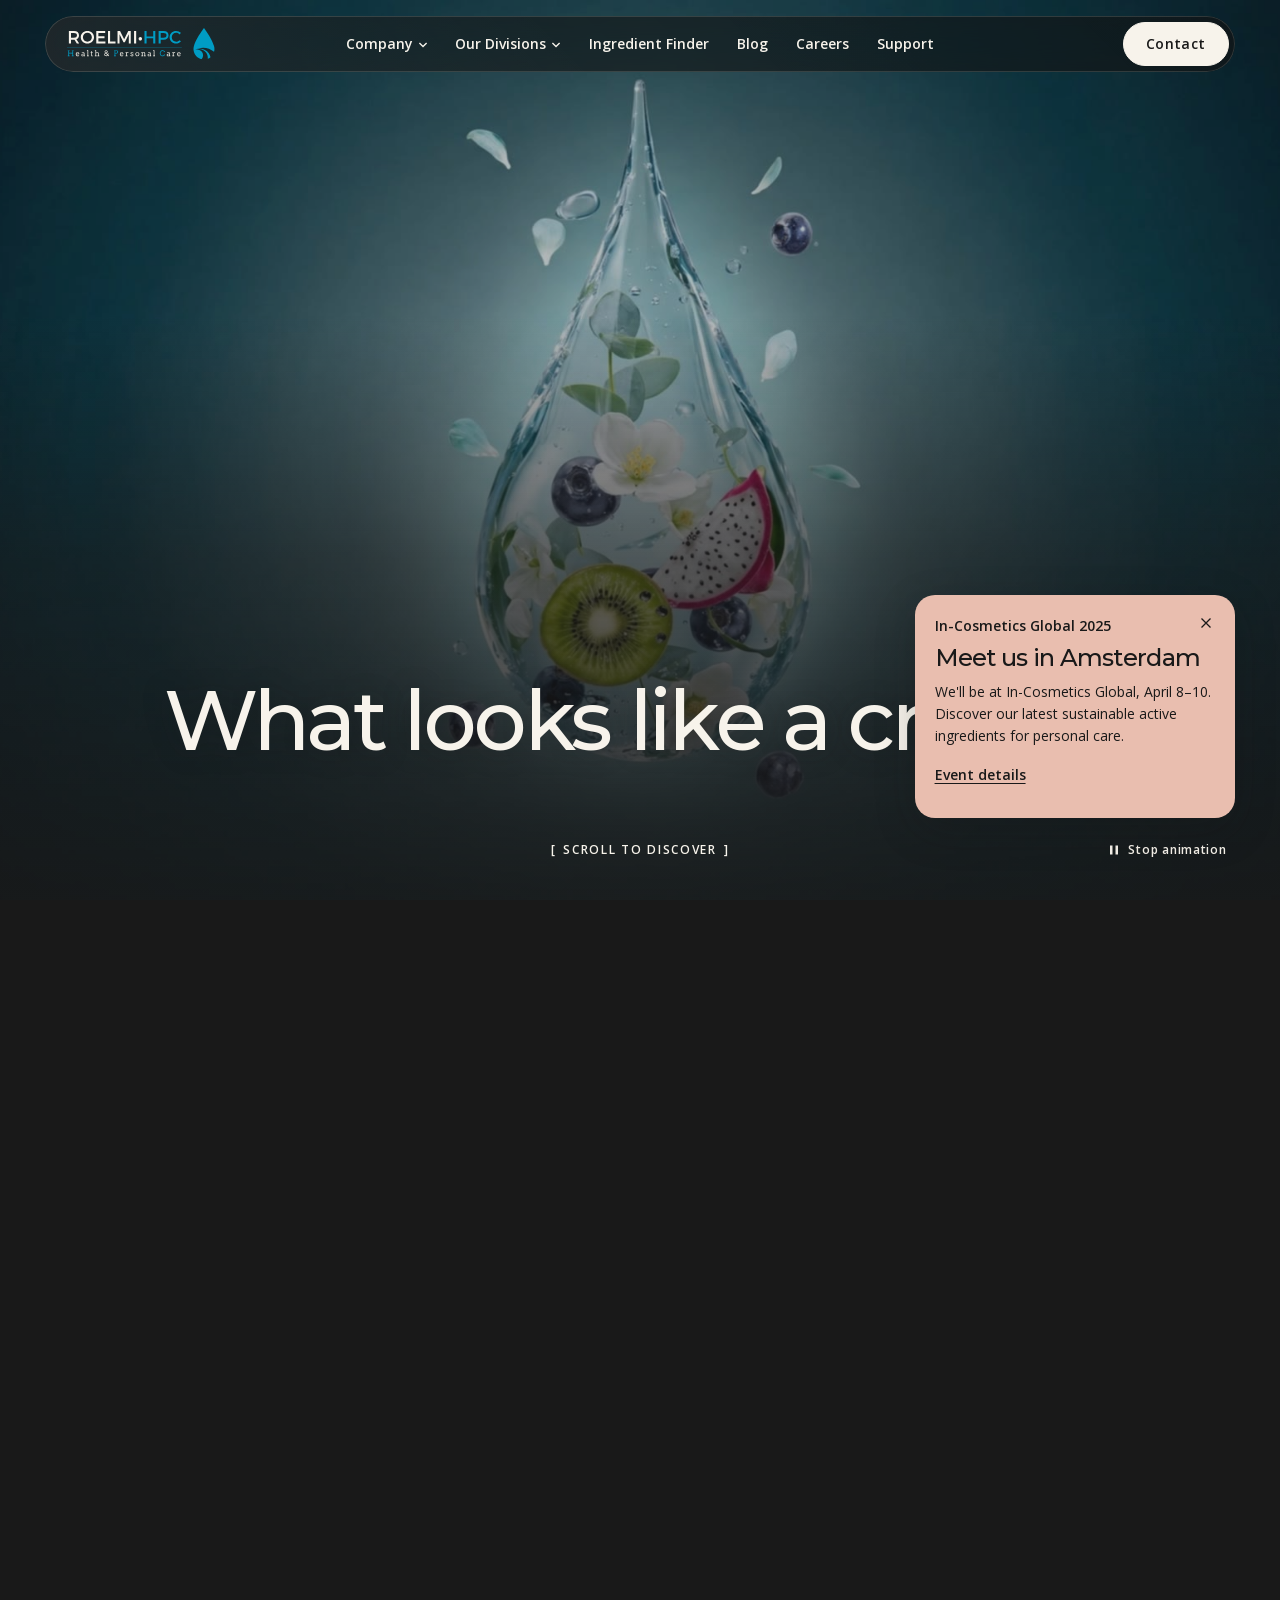
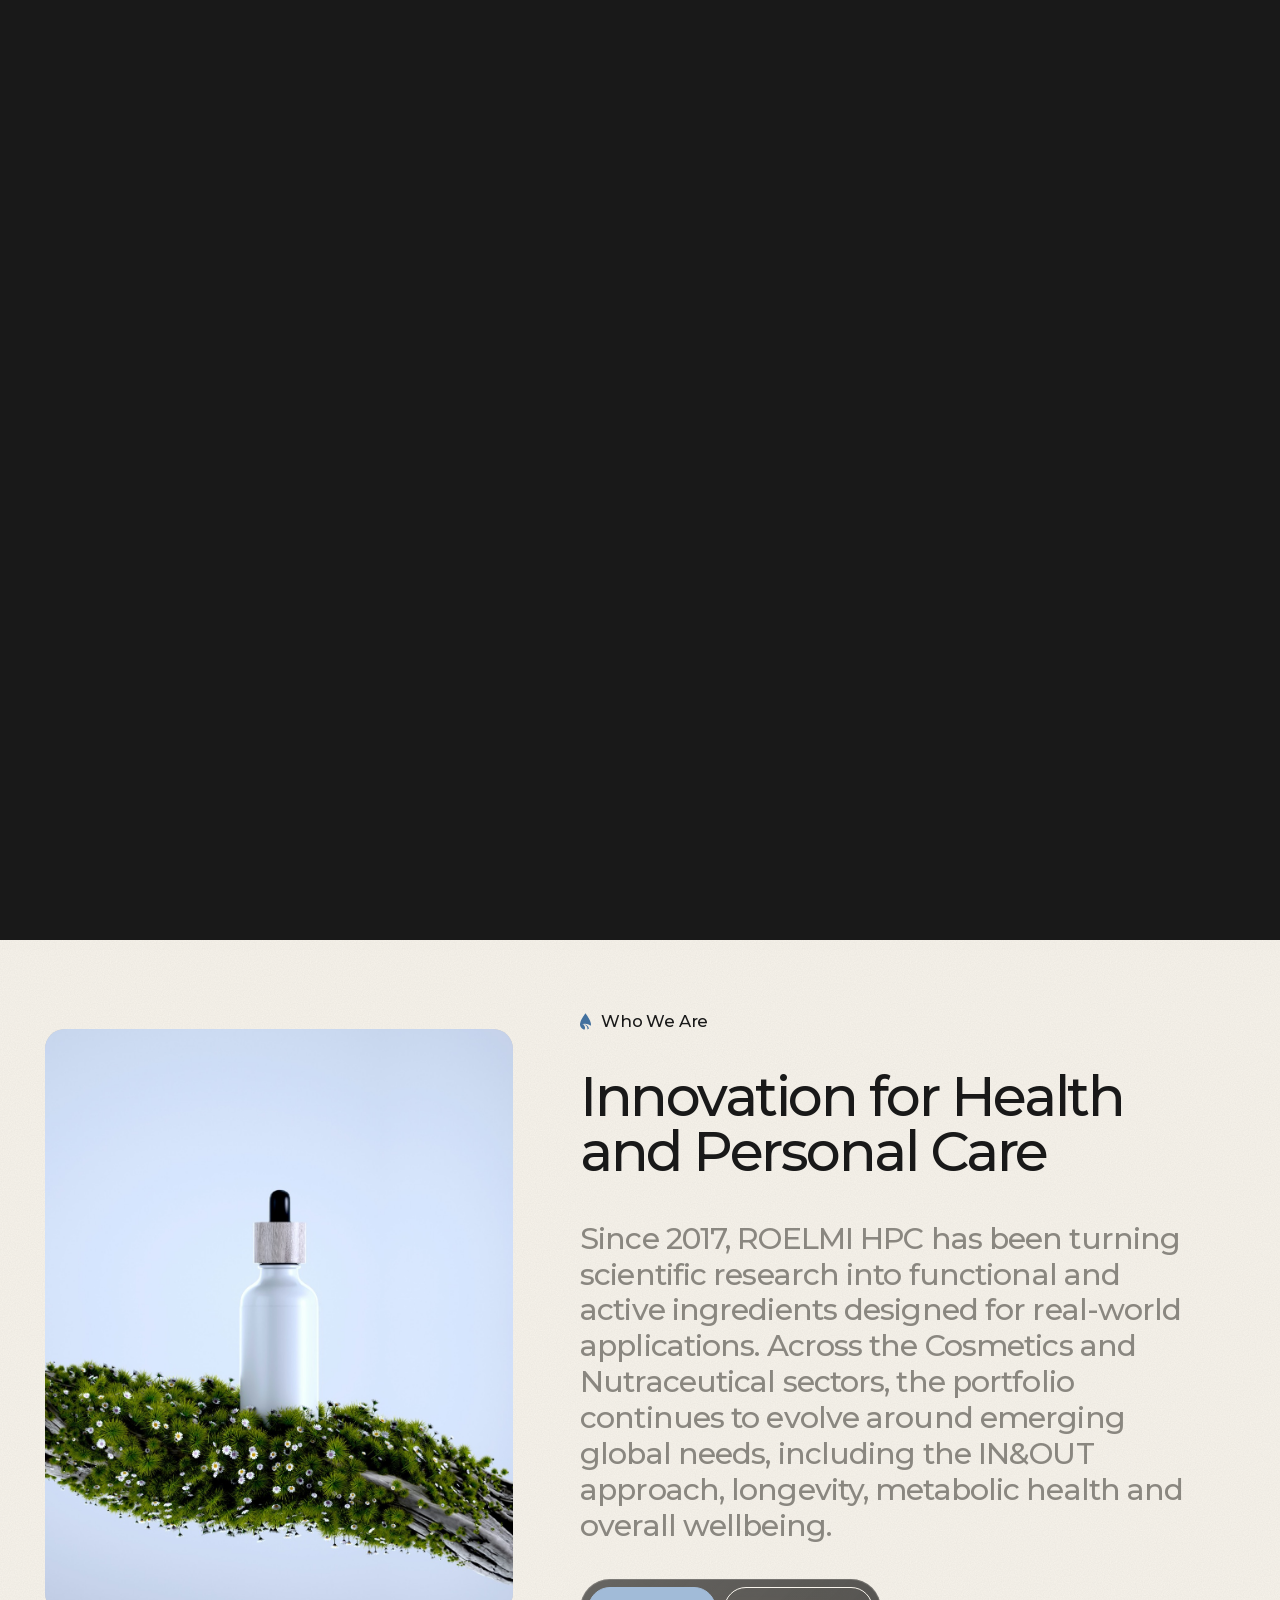
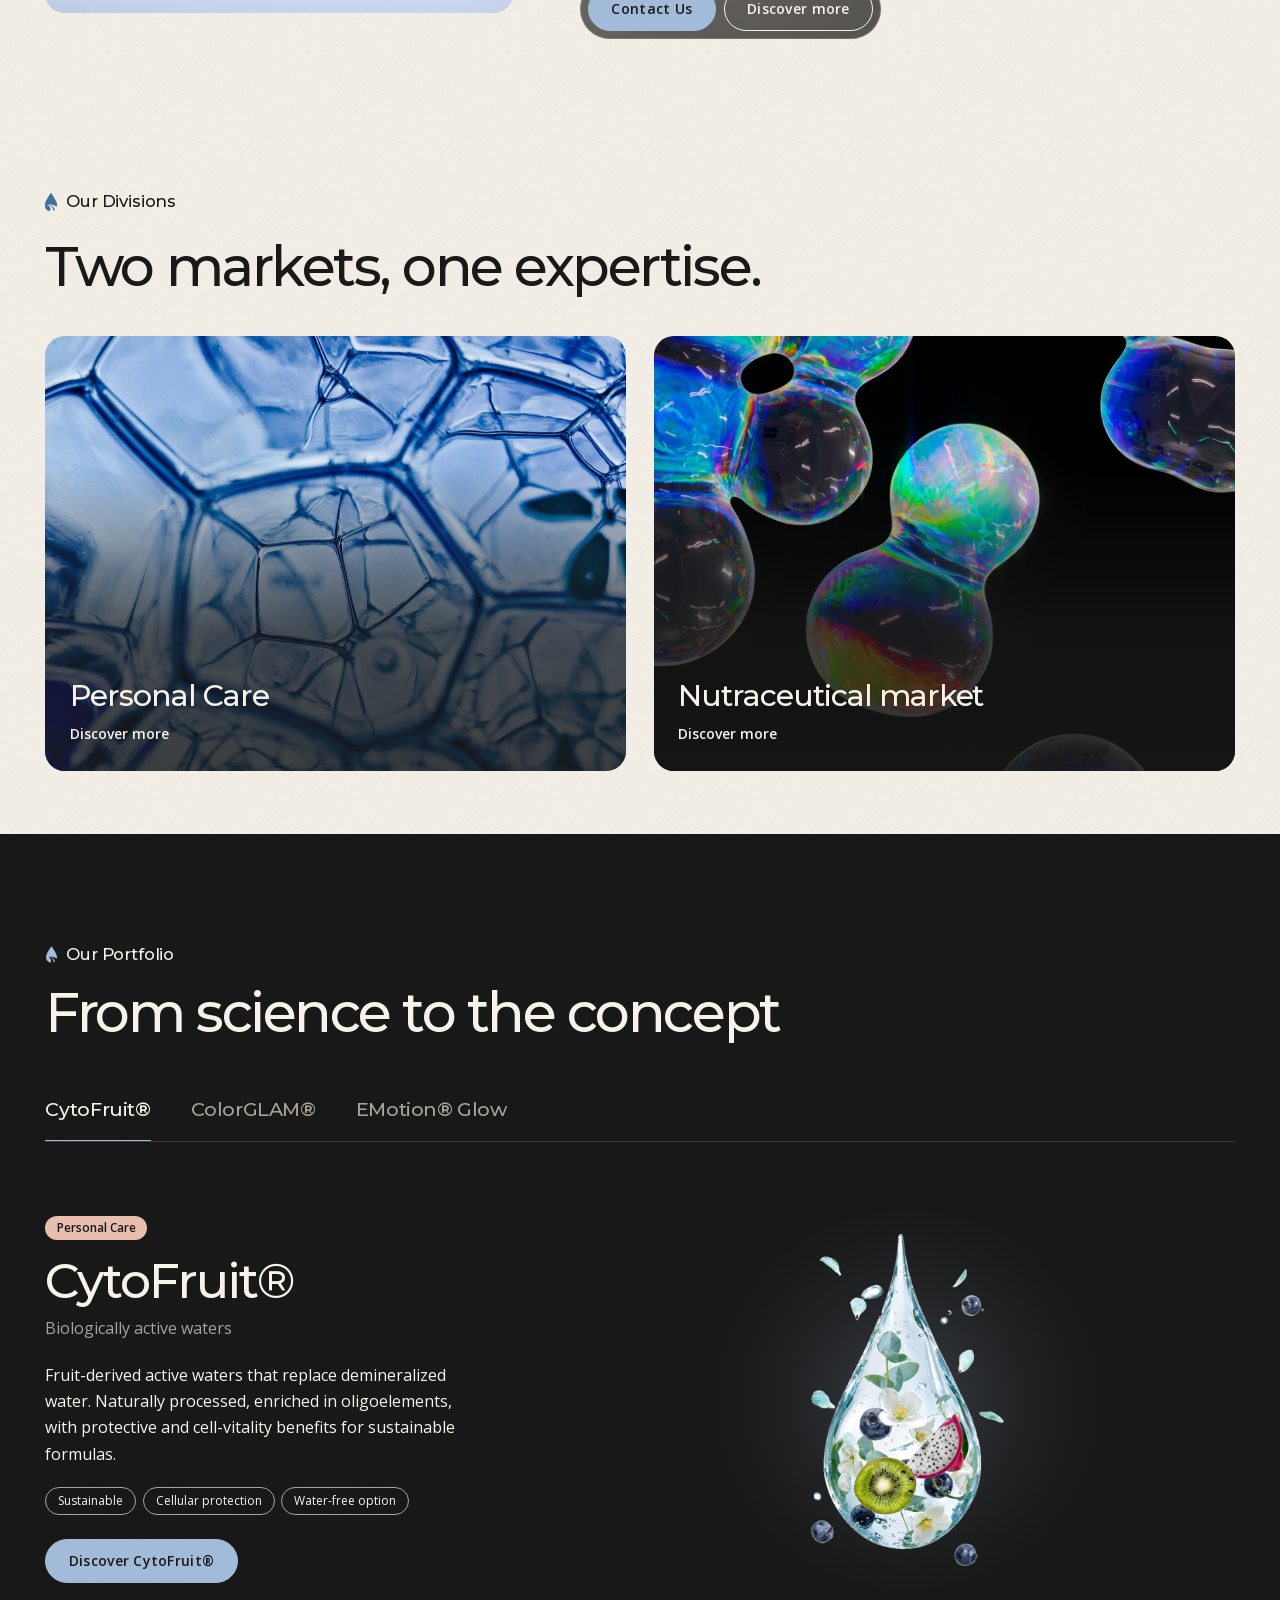
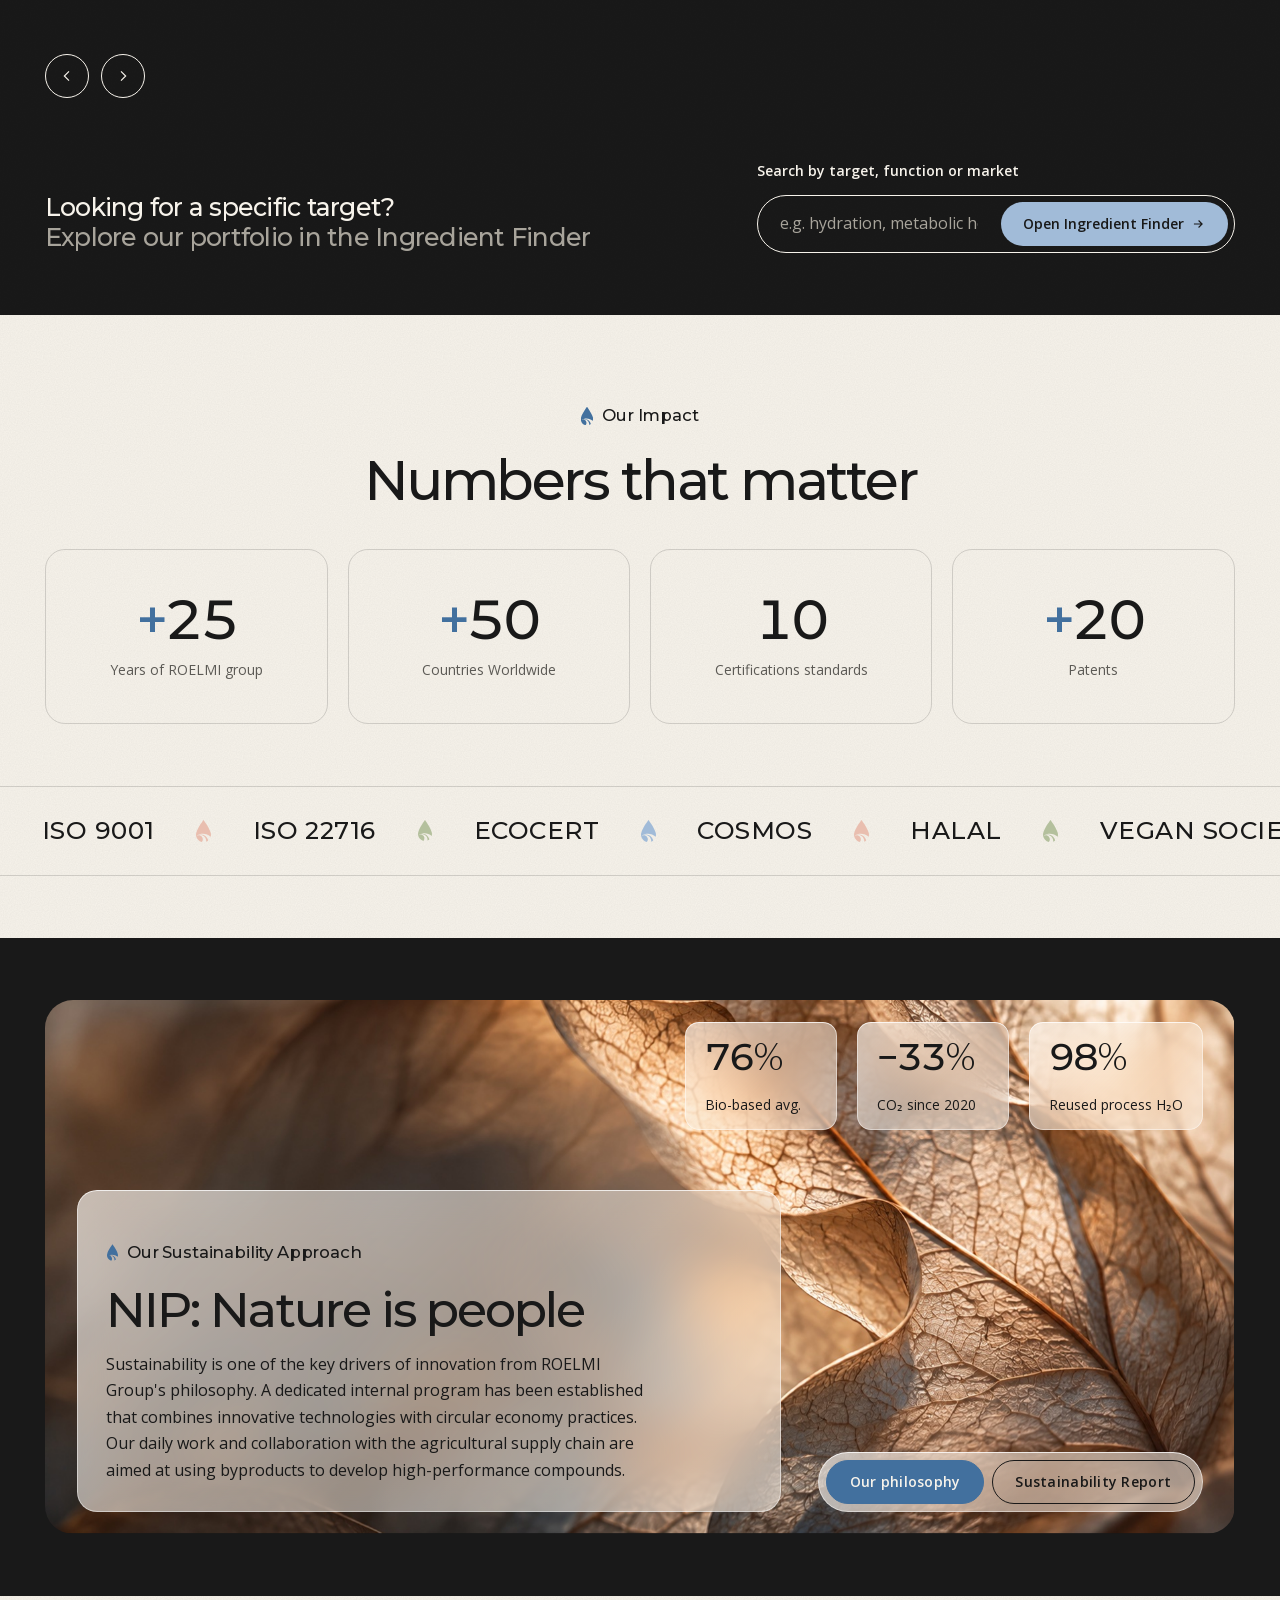
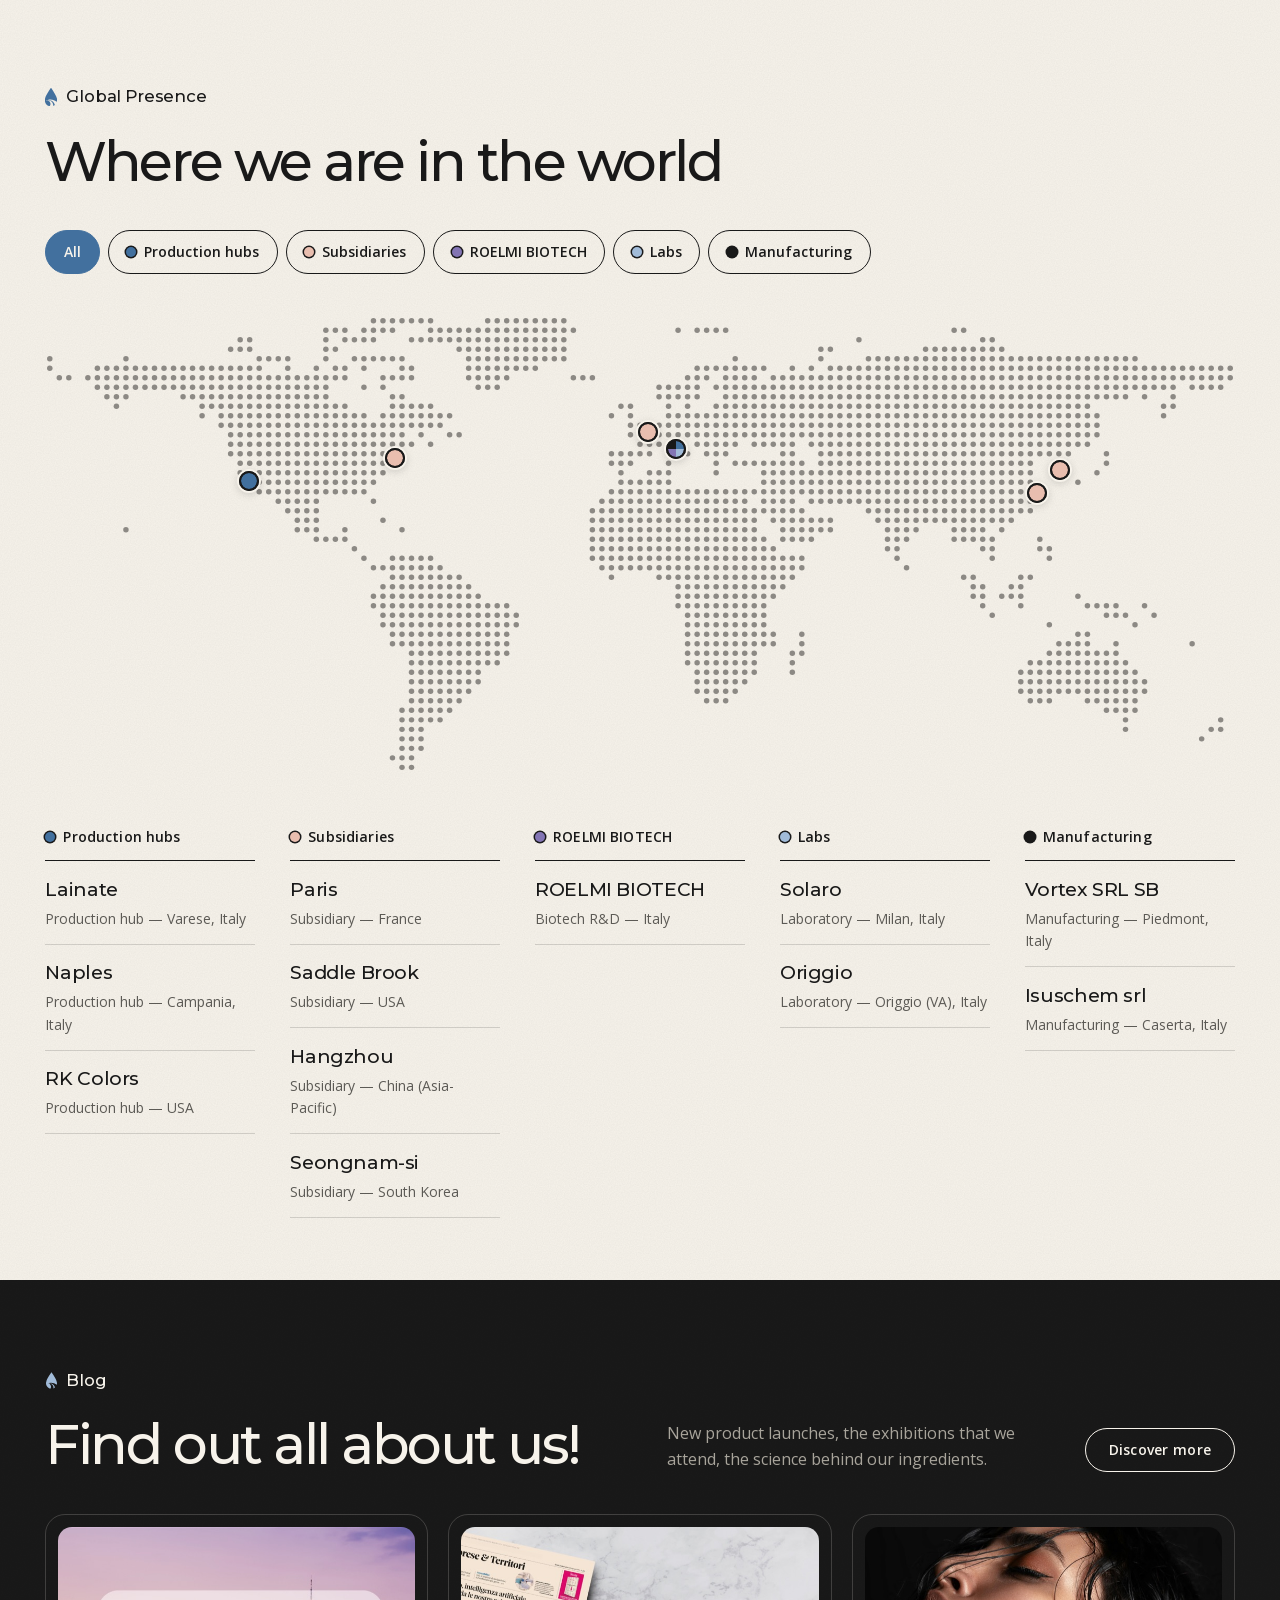
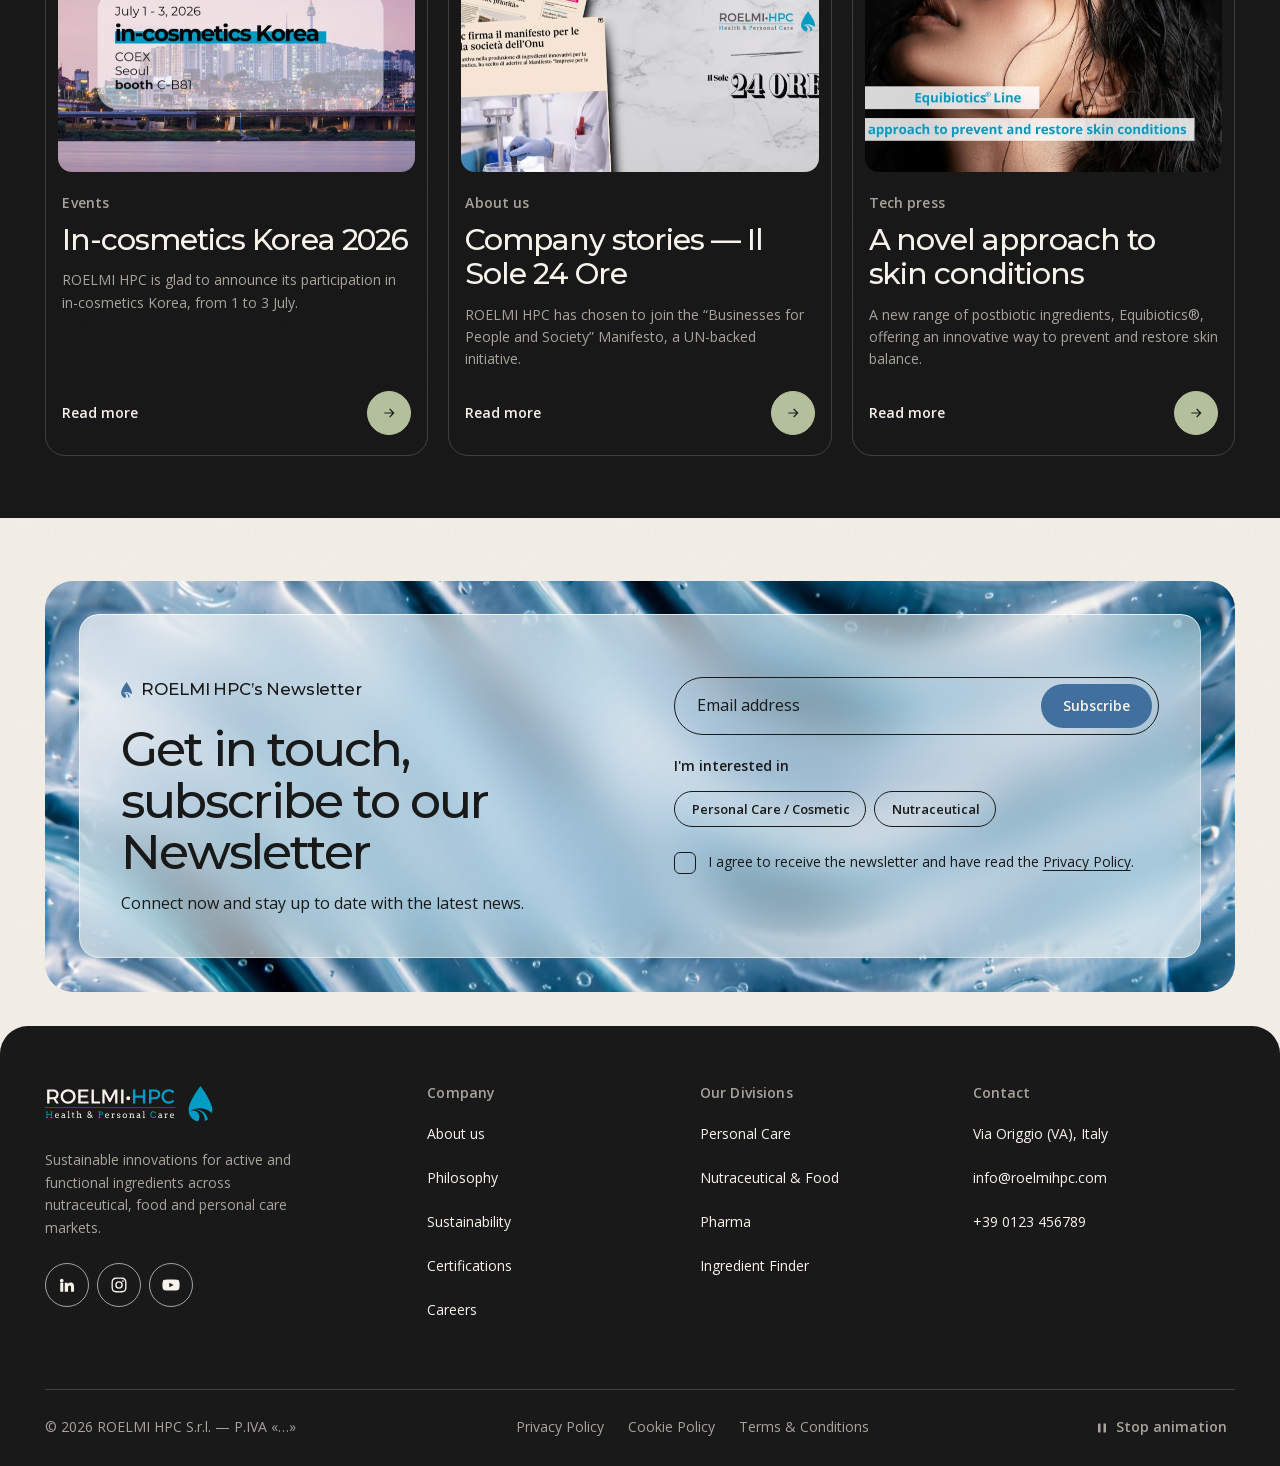
==== commit 85a8a0a6: "Divisions: market name and Discover more on the photo like SITO 1 Hover unchanged (photo swap, zoom," ====
--- a/index.html
+++ b/index.html
@@ -218,8 +218,8 @@
     </section>
 
     <!-- ==================================================================
-         3 · OUR DIVISIONS (chiaro) — due riquadri affiancati, come il Portfolio
-         Hover / focus: scheda di vetro chiaro con frase e "Discover more"
+         3 · OUR DIVISIONS (chiaro) — due riquadri; nome e Discover more sulla foto come SITO 1
+         Hover / focus: cambio foto + pannello pieno Antique / Olive con frase e "Discover more"
          ================================================================== -->
     <section class="divisions section theme-light grain" id="divisions" aria-labelledby="divisions-title">
       <div class="container">
@@ -230,12 +230,17 @@
 
         <div class="division-grid">
           <article class="division-card">
-            <div class="division-caption">
-              <h3 class="division-name"><a class="division-link" href="#">Personal Care</a></h3>
-            </div>
             <div class="division-media">
-              <img src="images/divisions/personal-care.jpg" alt="" loading="lazy" decoding="async">
-              <img class="division-hover" src="images/divisions/personal-care-hover.jpg" alt="" loading="lazy" decoding="async">
+              <div class="division-photo">
+                <img src="images/divisions/personal-care.jpg" alt="" loading="lazy" decoding="async">
+                <img class="division-hover" src="images/divisions/personal-care-hover.jpg" alt="" loading="lazy" decoding="async">
+                <div class="division-veil" aria-hidden="true"></div>
+                <!-- Come SITO 1: nome e "Discover more" sulla foto -->
+                <div class="division-caption">
+                  <h3 class="division-name"><a class="division-link" href="#">Personal Care</a></h3>
+                  <span class="division-rest-more" aria-hidden="true">Discover more</span>
+                </div>
+              </div>
               <div class="division-glass">
                 <p>High-quality ingredients and formulations</p>
                 <span class="division-more" aria-hidden="true">Discover more</span>
@@ -244,12 +249,17 @@
           </article>
 
           <article class="division-card">
-            <div class="division-caption">
-              <h3 class="division-name"><a class="division-link" href="#">Nutraceutical market</a></h3>
-            </div>
             <div class="division-media">
-              <img src="images/divisions/nutraceutical.jpg" alt="" loading="lazy" decoding="async">
-              <img class="division-hover" src="images/divisions/nutraceutical-hover.jpg" alt="" loading="lazy" decoding="async">
+              <div class="division-photo">
+                <img src="images/divisions/nutraceutical.jpg" alt="" loading="lazy" decoding="async">
+                <img class="division-hover" src="images/divisions/nutraceutical-hover.jpg" alt="" loading="lazy" decoding="async">
+                <div class="division-veil" aria-hidden="true"></div>
+                <!-- Come SITO 1: nome e "Discover more" sulla foto -->
+                <div class="division-caption">
+                  <h3 class="division-name"><a class="division-link" href="#">Nutraceutical market</a></h3>
+                  <span class="division-rest-more" aria-hidden="true">Discover more</span>
+                </div>
+              </div>
               <div class="division-glass">
                 <p>Supplementation as a preventive measure</p>
                 <span class="division-more" aria-hidden="true">Discover more</span>
--- a/css/divisions.css
+++ b/css/divisions.css
@@ -1,9 +1,7 @@
 /* ==========================================================================
-   3 · Our Divisions (chiaro) — due riquadri affiancati, come il Portfolio
-   Nome sopra; immagine sotto. Hover / focus: cambio di
-   immagine (versione HOVER) + zoom lento +
-   scheda di vetro chiaro con frase e "Discover more".
-   Su touch la scheda è sempre visibile, sotto l'immagine.
+   3 · Our Divisions (chiaro) — due riquadri affiancati.
+   Come SITO 1: nome e "Discover more" sulla foto. Hover / focus: cambio di
+   foto + zoom lento + pannello pieno Antique / Olive con la frase.
    ========================================================================== */
 
 .divisions-title {
@@ -21,7 +19,11 @@
 }
 
 /* --------------------------------------------------------------------------
-   Riquadri
+   Riquadri — come SITO 1: nome e "Discover more" sulla foto, sopra un velo
+   scuro che sale dal basso. Hover / focus (invariato rispetto a prima):
+   cambio di foto, zoom lento e pannello pieno Antique / Olive con la frase e
+   "Discover more"; intanto nome e velo a riposo spariscono.
+   Su touch: nome e "Discover more" sulla foto, la frase sotto.
    -------------------------------------------------------------------------- */
 
 .division-grid {
@@ -35,10 +37,48 @@
   position: relative;
 }
 
+.division-media {
+  position: relative;
+}
+
+.division-photo {
+  position: relative;
+  aspect-ratio: 4 / 3;
+  overflow: hidden;
+  border-radius: var(--r-card);
+  background-color: var(--line);
+}
+
+.division-photo img {
+  position: absolute;
+  inset: 0;
+  width: 100%;
+  height: 100%;
+  object-fit: cover;
+  transition: transform 1.4s var(--ease-out);
+}
+
+/* Velo Hard Grey dal basso, calibrato sul caso peggiore (foto bianca):
+   dove sta il testo l'opacità è ≥ 0.72 → fondo ≈ #595959 → Ricepaper ≥ 6:1.
+   Così le foto restano libere da cambiare */
+.division-veil {
+  position: absolute;
+  inset: 0;
+  background-image: linear-gradient(
+    0deg,
+    rgba(25, 25, 25, 0.82) 0%,
+    rgba(25, 25, 25, 0.72) 32%,
+    rgba(25, 25, 25, 0) 70%
+  );
+  transition: opacity 0.45s var(--ease-out);
+}
+
 .division-caption {
-  display: flex;
-  align-items: baseline;
-  gap: 0.75rem;
+  position: absolute;
+  inset: auto 0 0;
+  padding: clamp(1rem, 0.75rem + 1vw, 1.75rem);
+  color: var(--ricepaper);
+  transition: opacity 0.45s var(--ease-out);
 }
 
 .division-name {
@@ -47,8 +87,15 @@
   font-weight: 500;
   line-height: 1.1;
   letter-spacing: -0.035em;
-  color: var(--hard-grey);
-  transition: color var(--dur-ui) var(--ease-out);
+  color: var(--ricepaper);
+}
+
+.division-rest-more {
+  display: inline-block;
+  margin-top: 0.6rem;
+  font-size: var(--fs-small);
+  font-weight: 600;
+  color: var(--ricepaper);
 }
 
 /* Il link è il nome; la sua area cliccabile copre tutto il riquadro */
@@ -64,37 +111,14 @@
   border-radius: var(--r-card);
 }
 
-.division-media {
-  position: relative;
-  margin-top: 1rem;
-  aspect-ratio: 4 / 3;
-  overflow: hidden;
-  border-radius: var(--r-card);
-  background-color: var(--line);
-}
-
-.division-media img {
-  position: absolute;
-  inset: 0;
-  width: 100%;
-  height: 100%;
-  object-fit: cover;
-  transition: transform 1.4s var(--ease-out);
-}
-
-/* Scheda di vetro chiaro (come le schede prodotto).
-   Tinta 0.50: anche sopra il nero il fondo resta ≈ #8E8C88
-   → testo Hard Grey 5.4:1 */
+/* Pannello della frase: in hover pieno Antique (Personal Care) o Olive
+   (Nutraceutical), testo Hard Grey (10.4 e 9.2:1) */
 .division-glass {
   position: absolute;
   inset: auto 1rem 1rem;
   padding: 1.1rem 1.35rem;
   border-radius: var(--r-inner);
-  background-color: var(--glass-light-bg);
-  background-image: var(--glass-light-sheen);
-  -webkit-backdrop-filter: var(--glass-blur);
-  backdrop-filter: var(--glass-blur);
-  box-shadow: var(--glass-light-line);
+  background-color: var(--antique);
   color: var(--hard-grey);
   opacity: 0;
   transform: translate3d(0, 16px, 0);
@@ -103,6 +127,10 @@
     transform 0.6s var(--ease-out);
 }
 
+.division-card + .division-card .division-glass {
+  background-color: var(--olive);
+}
+
 .division-glass p {
   font-size: var(--fs-lead);
   line-height: 1.4;
@@ -115,22 +143,22 @@
   font-weight: 600;
 }
 
-/* Seconda immagine: compare al passaggio del mouse (cambio immagine) */
-.division-media .division-hover {
+/* Seconda foto: compare al passaggio del mouse (cambio foto) */
+.division-photo .division-hover {
   opacity: 0;
   transition:
     opacity 0.8s var(--ease-out),
     transform 1.4s var(--ease-out);
 }
 
+/* Hover / focus */
 .division-card:hover .division-hover,
 .division-card:focus-within .division-hover {
   opacity: 1;
 }
 
-/* Hover / focus */
-.division-card:hover .division-media img,
-.division-card:focus-within .division-media img {
+.division-card:hover .division-photo img,
+.division-card:focus-within .division-photo img {
   transform: scale(1.06);
 }
 
@@ -140,9 +168,11 @@
   transform: none;
 }
 
-.division-card:hover .division-name,
-.division-card:focus-within .division-name {
-  color: var(--ocean);
+.division-card:hover .division-caption,
+.division-card:focus-within .division-caption,
+.division-card:hover .division-veil,
+.division-card:focus-within .division-veil {
+  opacity: 0;
 }
 
 /* Focus da tastiera: contorno attorno a tutto il riquadro */
@@ -156,63 +186,67 @@
 }
 
 /* Con Stop animation: niente zoom */
-.motion-paused .division-card .division-media img {
+.motion-paused .division-card .division-photo img {
   transform: none;
 }
 
-/* Touch (niente hover): scheda sempre visibile, sotto l'immagine */
+/* Touch (niente hover): nome e "Discover more" restano sulla foto, la frase
+   sta sotto, senza pannello; niente seconda foto */
 @media (hover: none) {
   .division-glass {
     position: static;
     margin-top: 0.75rem;
     padding: 0;
-    border: 0;
     border-radius: 0;
     background: none;
-    -webkit-backdrop-filter: none;
-    backdrop-filter: none;
-    box-shadow: none;
     opacity: 1;
     transform: none;
   }
 
-  .division-media {
-    overflow: visible;
-    aspect-ratio: auto;
+  .division-card + .division-card .division-glass {
     background: none;
   }
 
-  .division-media img {
-    position: static;
-    aspect-ratio: 4 / 3;
-    border-radius: var(--r-card);
-  }
-
-  .division-media .division-hover {
+  .division-glass .division-more {
     display: none;
   }
+
+  .division-card:focus-within .division-caption,
+  .division-card:focus-within .division-veil {
+    opacity: 1;
+  }
+
+  .division-photo .division-hover {
+    display: none;
+  }
 }
 
 /* --------------------------------------------------------------------------
-   Mobile: uno sotto l'altro
+   Telefono: due riquadri affiancati, più piccoli
    -------------------------------------------------------------------------- */
 
 @media (max-width: 699.98px) {
   .division-grid {
-    grid-template-columns: 1fr;
-    row-gap: 2rem;
-  }
-}
-
-/* --------------------------------------------------------------------------
-   Mobile: due riquadri affiancati, più piccoli
-   -------------------------------------------------------------------------- */
-
-@media (max-width: 699.98px) {
-  .division-grid {
-    grid-template-columns: repeat(2, minmax(0, 1fr));
     gap: 0.75rem;
-    row-gap: 0;
+  }
+
+  .division-photo {
+    border-radius: var(--r-inner);
+  }
+
+  .division-caption {
+    padding: 0.75rem;
+  }
+
+  /* Riquadri bassi e nome su due righe: il velo scuro sale di più, così
+     tutto il testo resta dove l'opacità è ≥ 0.75 */
+  .division-veil {
+    background-image: linear-gradient(
+      0deg,
+      rgba(25, 25, 25, 0.85) 0%,
+      rgba(25, 25, 25, 0.75) 60%,
+      rgba(25, 25, 25, 0) 100%
+    );
   }
 
   .division-name {
@@ -220,14 +254,9 @@
     letter-spacing: -0.02em;
   }
 
-  .division-media,
-  .division-media img {
-    margin-top: 0.6rem;
-    border-radius: var(--r-inner);
-  }
-
-  .division-media img {
-    margin-top: 0;
+  .division-rest-more {
+    margin-top: 0.35rem;
+    font-size: 0.8125rem;
   }
 
   .division-glass {
@@ -238,44 +267,4 @@
     font-size: 0.8125rem;
     line-height: 1.4;
   }
-
-  .division-more {
-    margin-top: 0.35rem;
-    font-size: 0.8125rem;
-  }
-}
-
-/* Mobile: spazio fisso di due righe per il nome, così le immagini partono
-   alla stessa altezza anche se un nome va a capo ("Nutraceutical market").
-   Immagini sempre 4:3, mai allungate. */
-@media (max-width: 699.98px) {
-  .division-caption {
-    align-items: flex-start;
-    min-height: 2.45rem;
-  }
-
-  .division-media img {
-    height: auto;
-    aspect-ratio: 4 / 3;
-  }
-}
-
-/* --------------------------------------------------------------------------
-   Colore del mercato (palette): in hover la scheda diventa Antique pieno per
-   Personal Care e Olive pieno per Nutraceutical, testo Hard Grey (10.4 e
-   9.2:1). Su touch la scheda resta testo semplice sotto l'immagine.
-   -------------------------------------------------------------------------- */
-
-@media (hover: hover) {
-  .division-card .division-glass {
-    background-color: var(--antique);
-    background-image: none;
-    -webkit-backdrop-filter: none;
-    backdrop-filter: none;
-    box-shadow: none;
-  }
-
-  .division-card + .division-card .division-glass {
-    background-color: var(--olive);
-  }
-}
+}
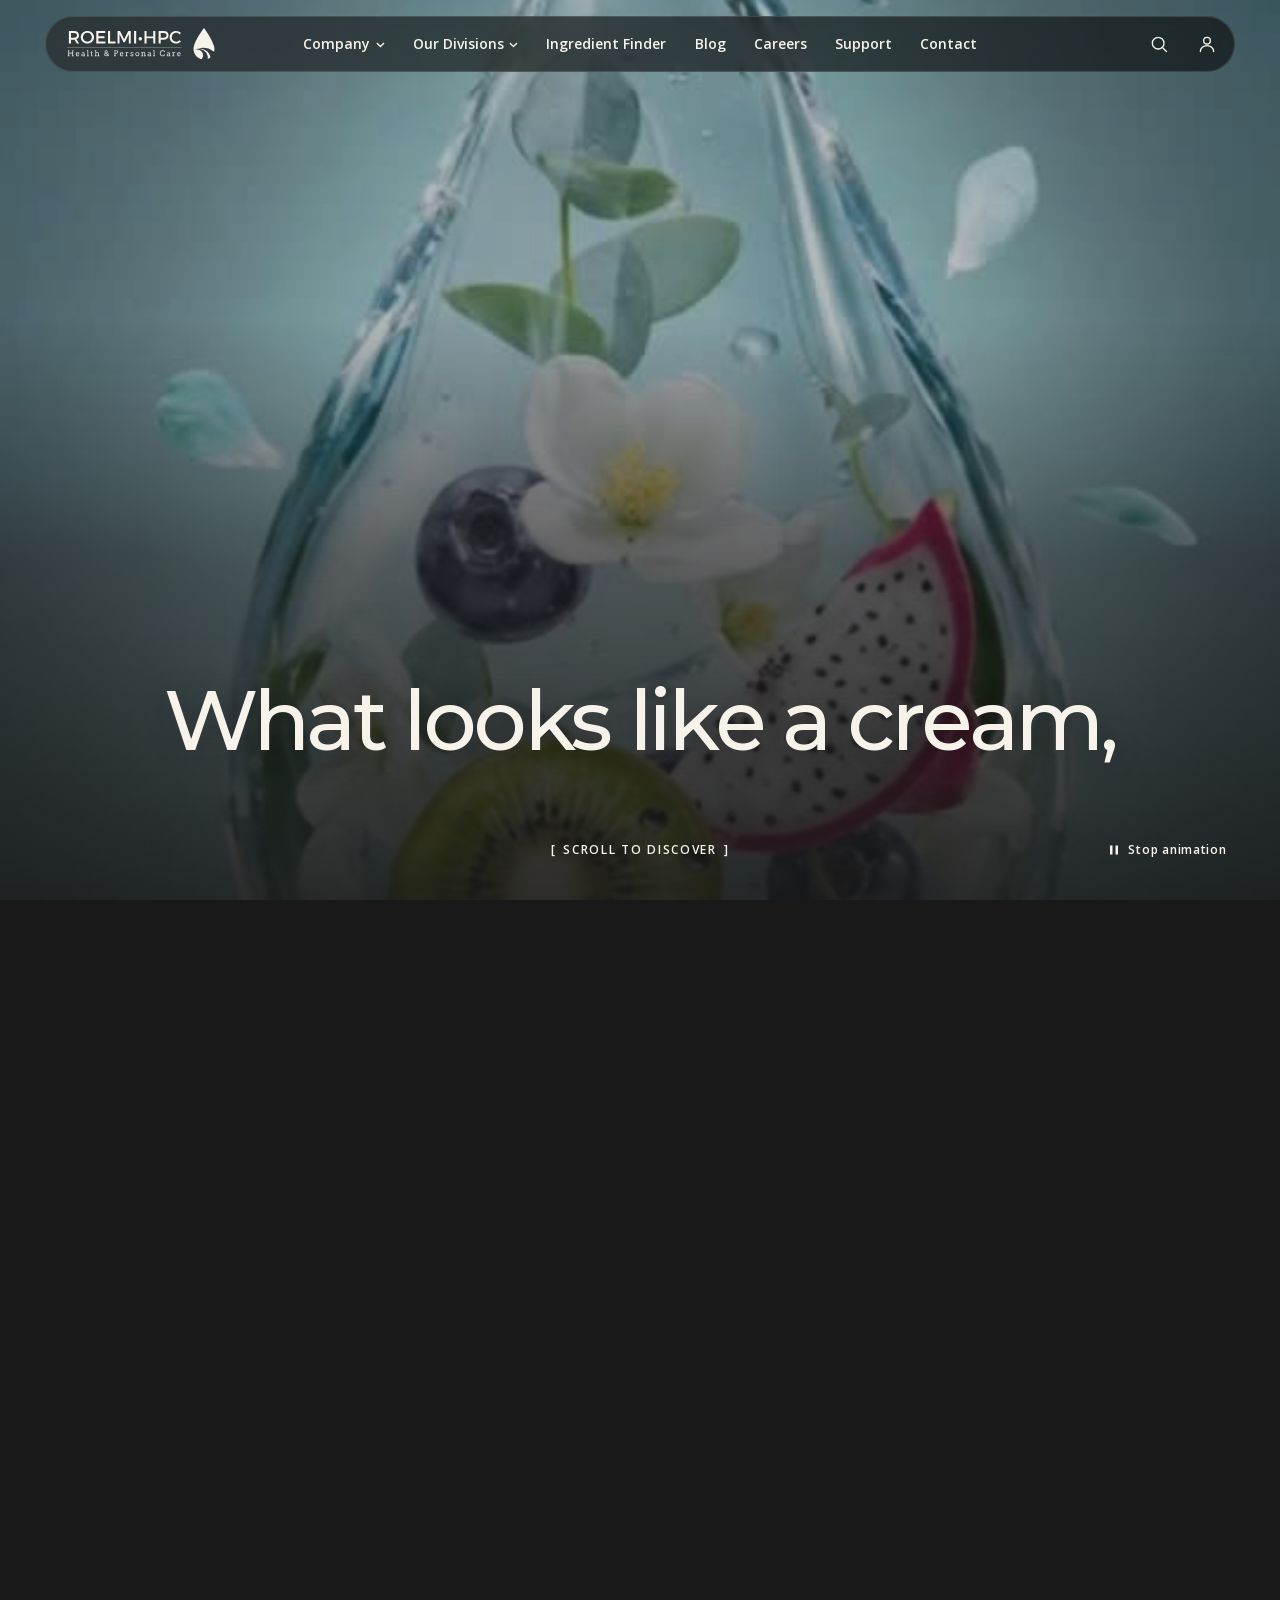
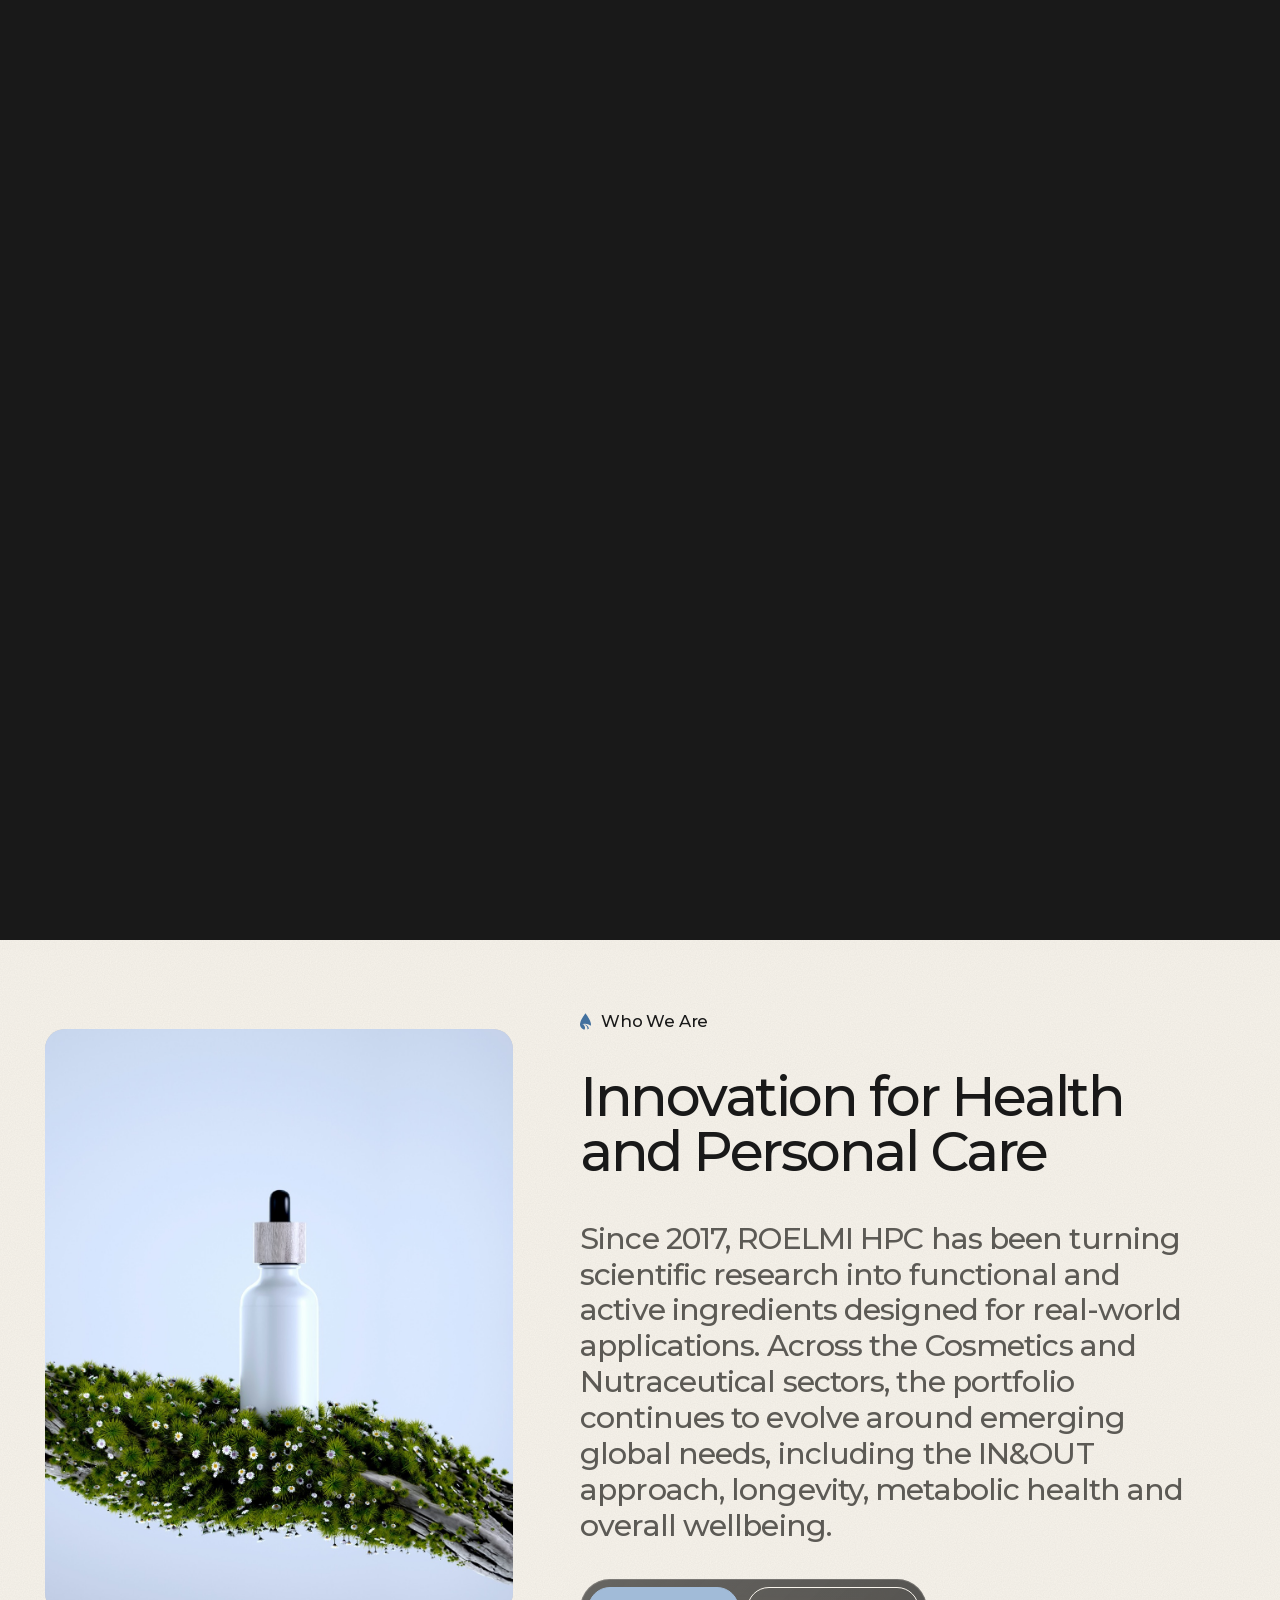
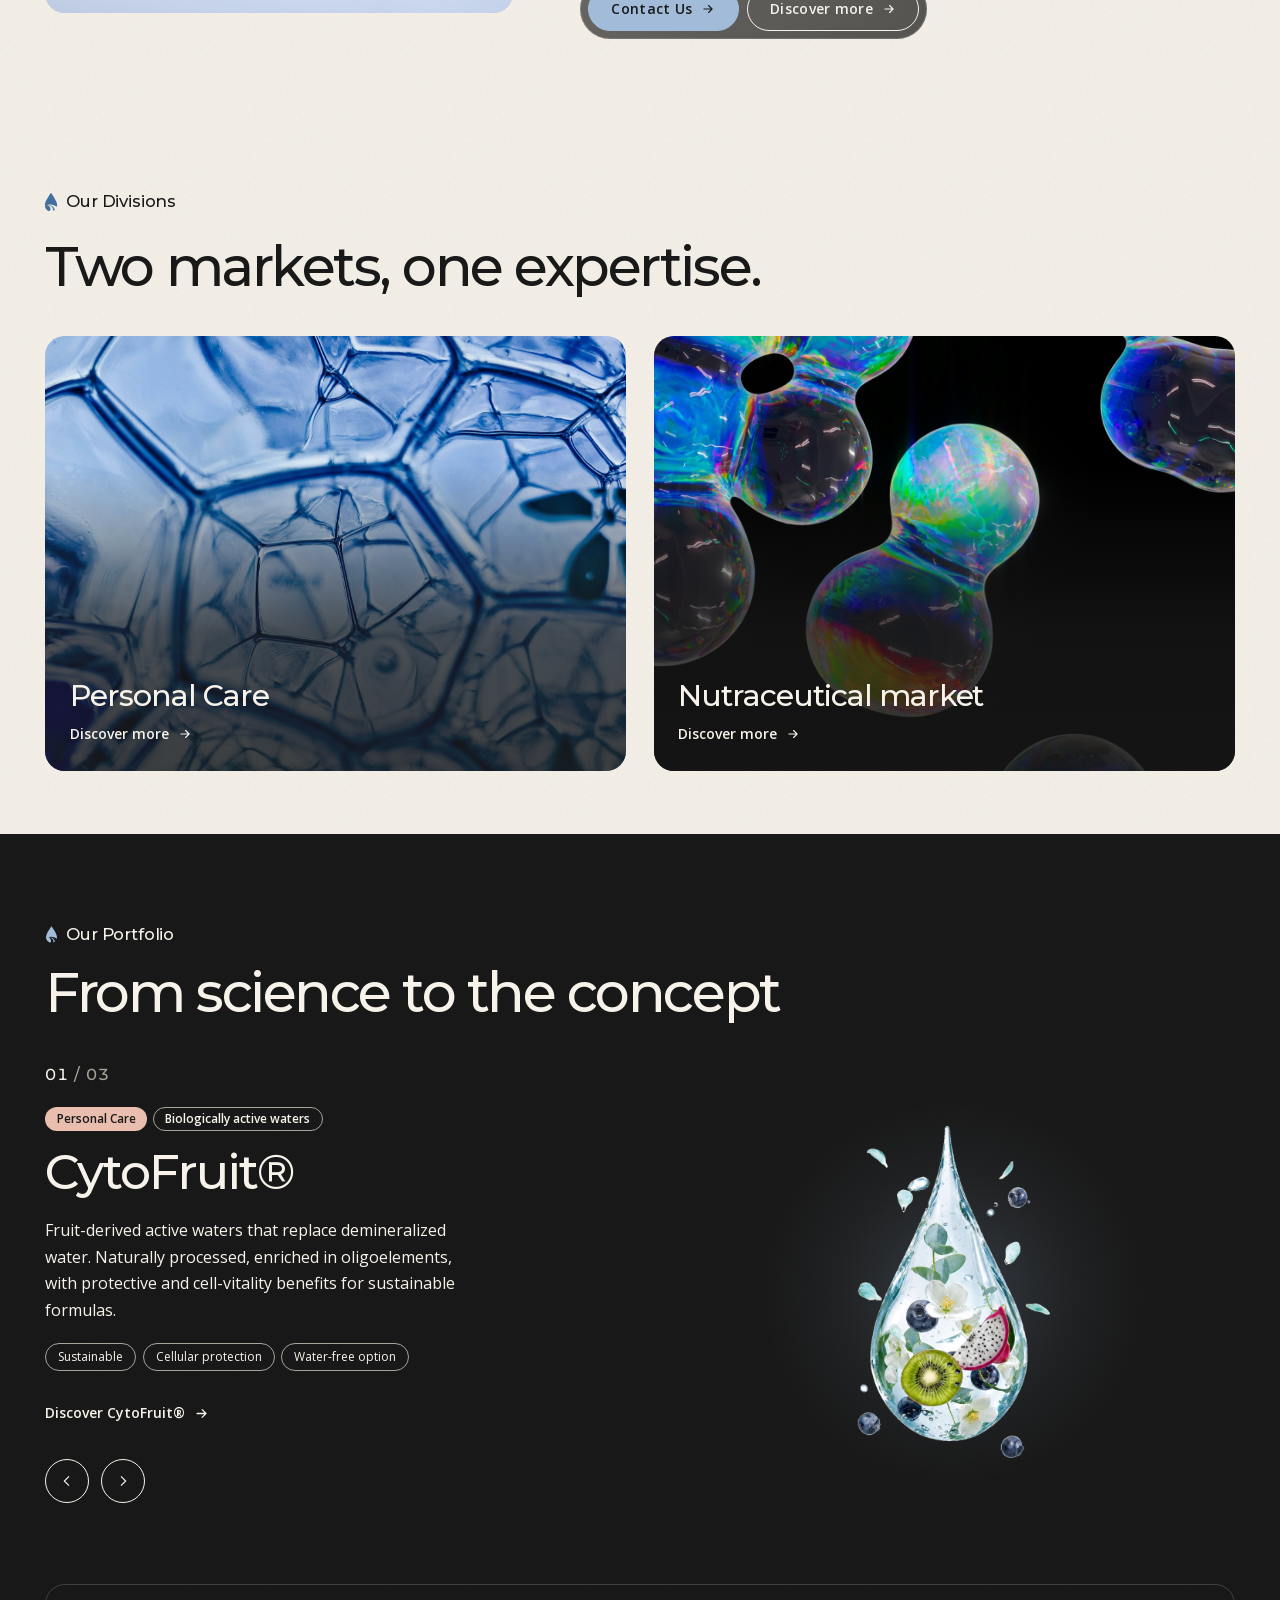
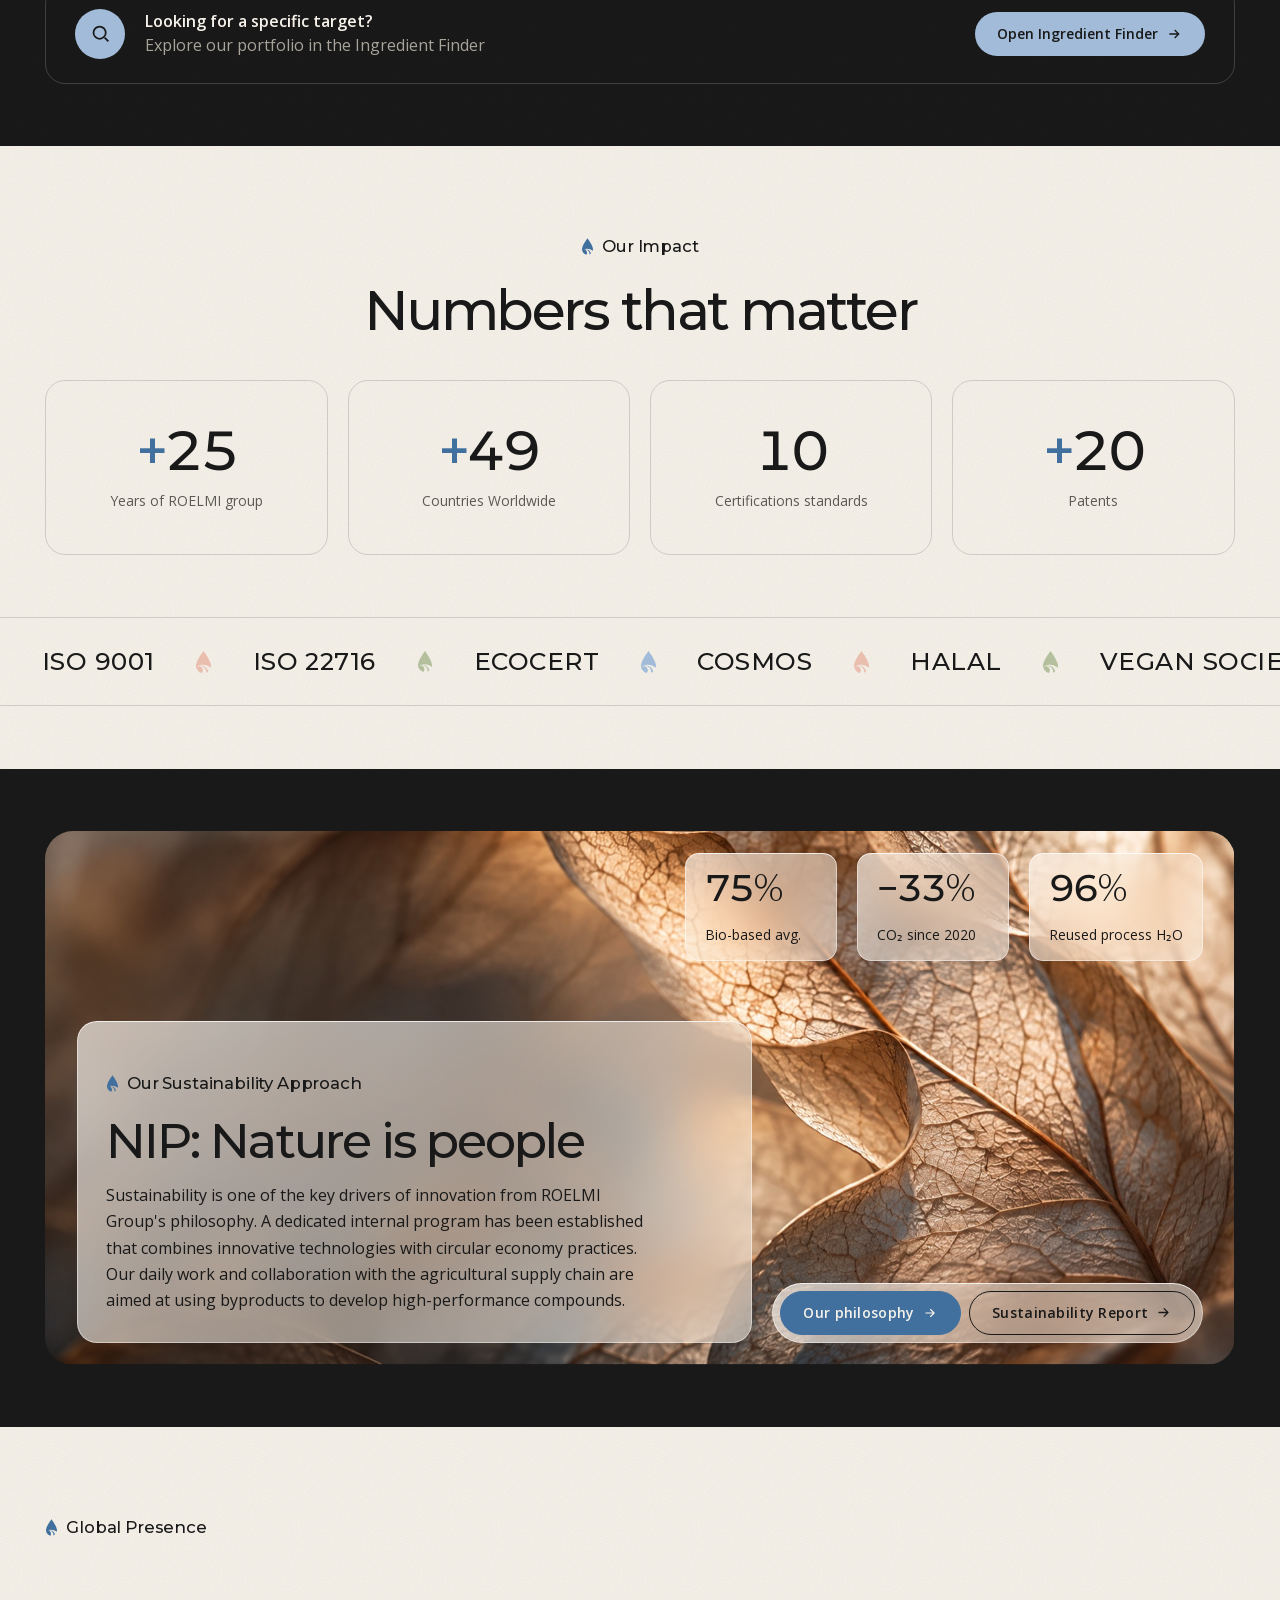
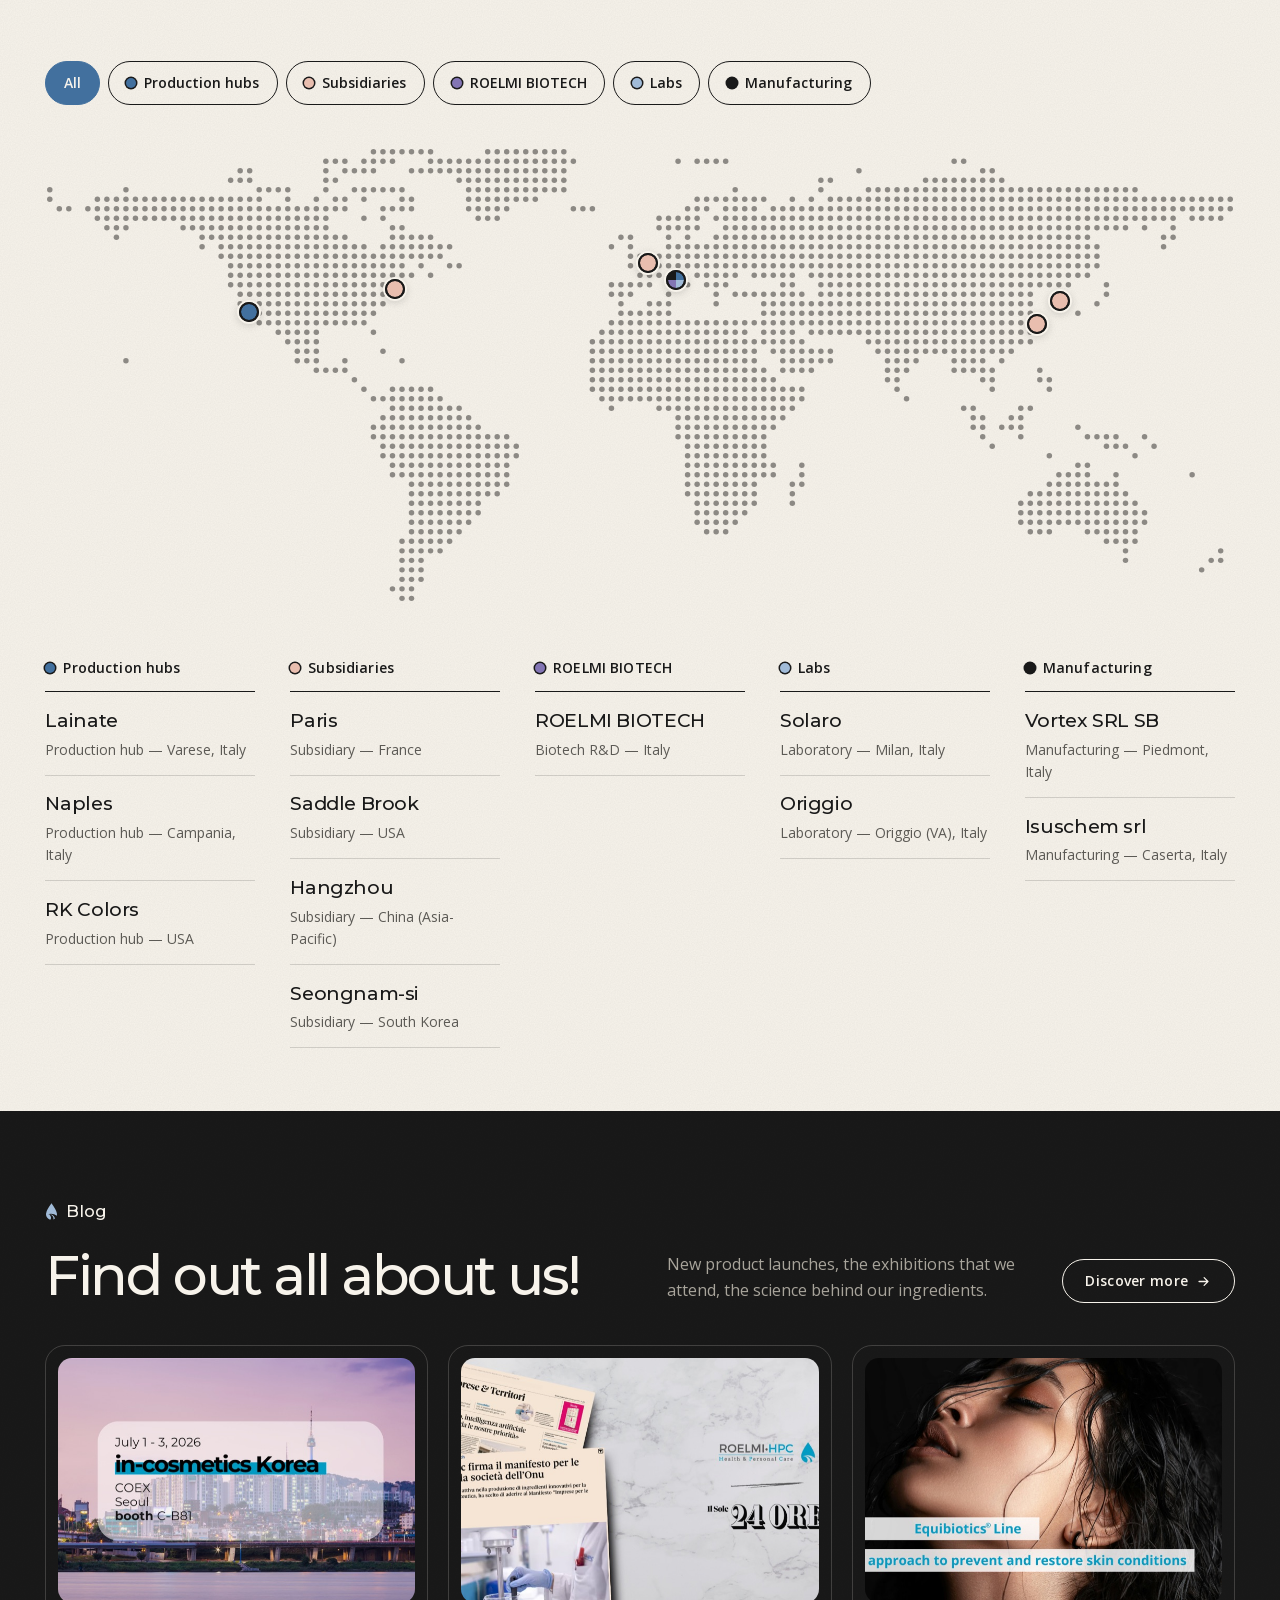
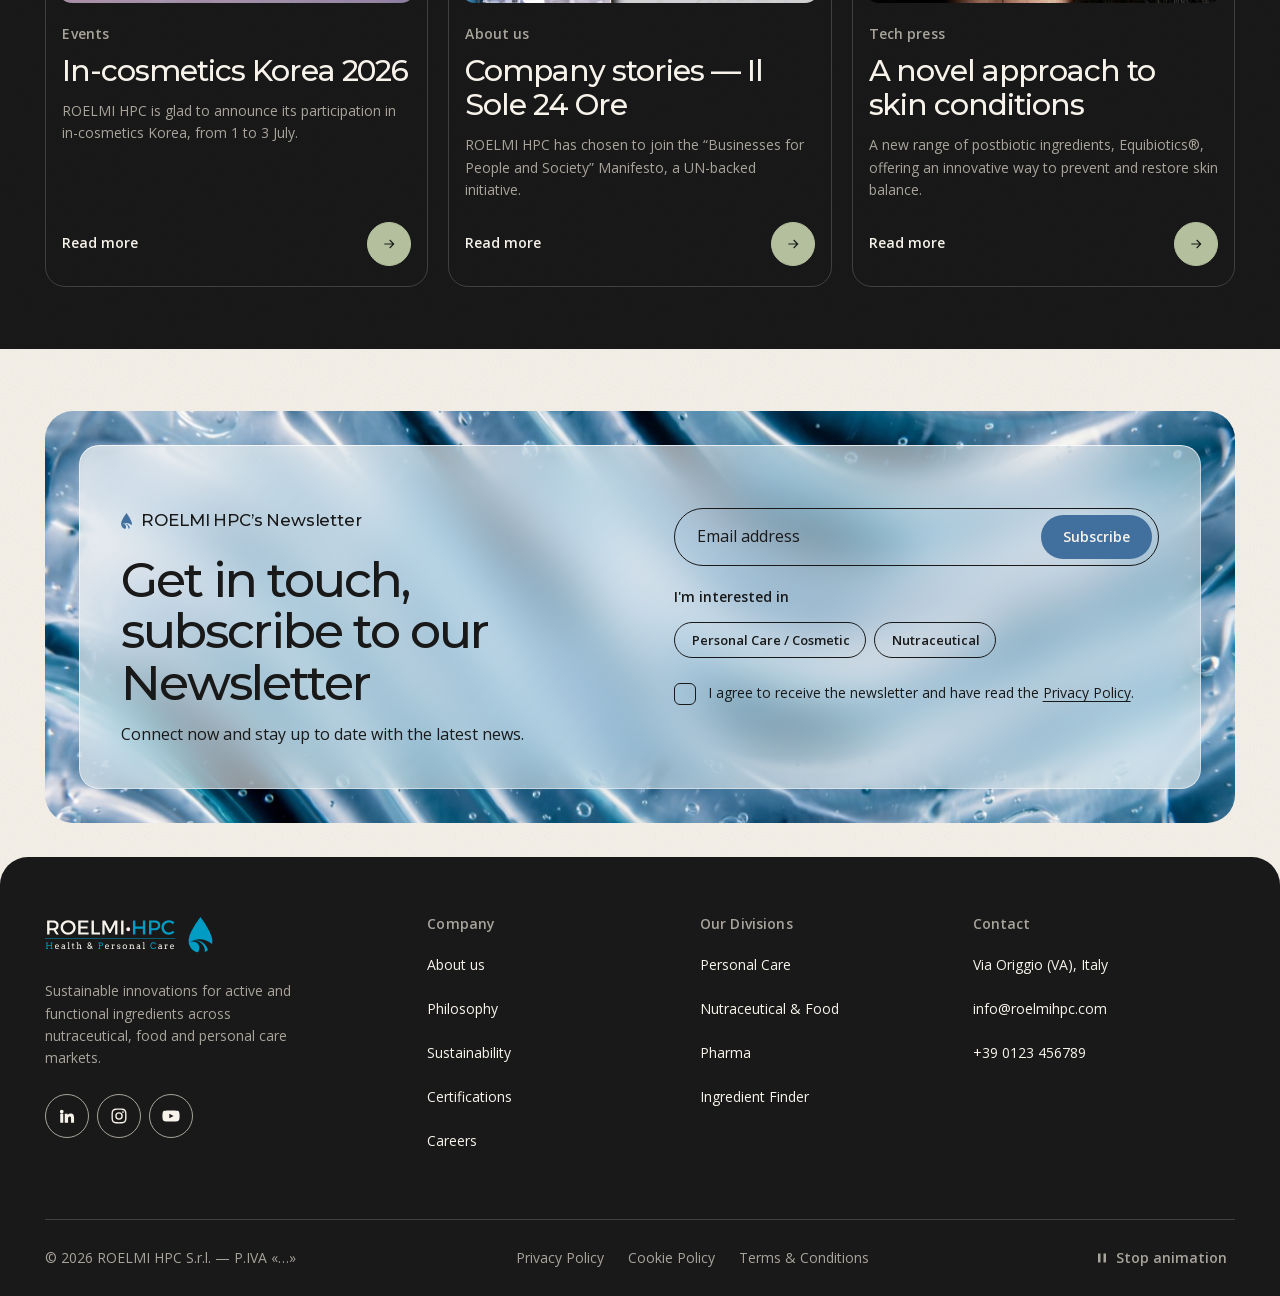
==== commit 97c3d469: "Header search and account, SITO 1 Portfolio, arrows on CTAs, mobile fixes - Header: Contact as a men" ====
--- a/index.html
+++ b/index.html
@@ -58,8 +58,8 @@
       <path d="M106.911 26.8134L106.881 10.6493L100.052 24.558L97.6708 24.558L90.8418 10.6493L90.8418 26.8134L87.4122 26.8134L87.4122 5.17835L91.7349 5.17835L98.8774 19.552L105.983 5.17835L110.28 5.17835L110.28 26.8134L106.911 26.8134Z"/>
       <path d="M115.997 26.8162L119.642 26.8162L119.642 5.18333L115.997 5.18333L115.997 26.8162Z"/>
       <path d="M129.75 18.5313C129.75 20.2915 128.513 21.6236 126.814 21.6236C125.146 21.6236 123.91 20.2915 123.91 18.5313C123.91 16.7711 125.146 15.5018 126.814 15.5018C128.513 15.5018 129.75 16.7711 129.75 18.5313"/>
-      <path fill="#009CC4" d="M197.061 8.42653L194.929 11.0841C193.352 9.38232 191.097 8.33354 188.902 8.33354C184.575 8.33354 181.174 11.6723 181.174 15.9345C181.174 20.2009 184.575 23.5678 188.902 23.5678C191.064 23.5678 193.292 22.5796 194.929 21.001L197.091 23.4143C194.898 25.5767 191.776 26.9671 188.718 26.9671C182.382 26.9671 177.469 22.1752 177.469 15.9669C177.469 9.81696 182.443 5.08558 188.841 5.08558C191.899 5.08558 194.959 6.35709 197.061 8.42653ZM149.128 26.8134L149.128 17.8523L137.662 17.8523L137.662 26.8134L134.017 26.8134L134.017 5.17835L137.662 5.17835L137.662 14.5762L149.128 14.5762L149.128 5.17835L152.773 5.17835L152.773 26.8134L149.128 26.8134ZM167.083 20.2932C172.522 20.2932 175.642 17.4497 175.642 12.5648C175.642 7.87013 172.522 5.18224 167.083 5.18224L158.462 5.18224L158.462 26.813L162.107 26.813L162.107 20.2932L167.083 20.2932ZM172.154 12.6599C172.154 15.5943 170.266 17.0172 166.928 17.0172L162.107 17.0172L162.107 8.45615L166.928 8.45615C170.266 8.45615 172.154 9.81631 172.154 12.6599Z"/>
-      <path fill="#009CC4" d="M167.99 41.4119C167.698 40.9145 167.311 40.5275 166.826 40.242C166.346 39.9587 165.81 39.816 165.217 39.816C164.709 39.816 164.249 39.9241 163.829 40.1361C163.412 40.3501 163.053 40.6377 162.754 40.9967C162.454 41.3557 162.223 41.773 162.058 42.2444C161.894 42.718 161.809 43.2175 161.809 43.7387C161.809 44.3571 161.902 44.9064 162.086 45.3864C162.268 45.86 162.506 46.2579 162.8 46.5758C163.094 46.8893 163.442 47.1531 163.851 47.365C164.253 47.5791 164.709 47.6808 165.217 47.6808C165.905 47.6808 166.504 47.5164 167.012 47.1812C167.525 46.8525 167.959 46.3011 168.323 45.5378L169.473 46.0827C169.307 46.5498 169.025 47.0061 168.628 47.4451C168.232 47.8797 167.743 48.2343 167.164 48.5025C166.582 48.7728 165.935 48.9047 165.23 48.9047C164.554 48.9047 163.933 48.7771 163.364 48.5241C162.798 48.2689 162.296 47.9056 161.851 47.4321C161.409 46.965 161.07 46.4071 160.839 45.7605C160.605 45.1161 160.488 44.4414 160.488 43.7387C160.488 43.0337 160.605 42.3655 160.839 41.7384C161.07 41.1092 161.399 40.5642 161.818 40.1015C162.238 39.6387 162.739 39.2711 163.323 39.0008C163.905 38.7348 164.536 38.5986 165.217 38.5986C165.821 38.5986 166.346 38.6851 166.785 38.8559C167.226 39.0289 167.598 39.2343 167.908 39.4722C168.215 39.7101 168.478 39.9717 168.701 40.2463L169.395 40.2463L169.395 41.4119L167.99 41.4119ZM8.31148 38.7975L11.527 38.7975L11.527 39.9241L10.5885 39.9241L10.5885 47.5834L11.527 47.5834L11.527 48.7101L8.31148 48.7101L8.31148 47.5834L9.30404 47.5834L9.30404 44.0219L3.56929 44.0219L3.56929 47.5834L4.56401 47.5834L4.56401 48.7101L1.34632 48.7101L1.34632 47.5834L2.28914 47.5834L2.28914 39.9241L1.34632 39.9241L1.34632 38.7975L4.56401 38.7975L4.56401 39.9241L3.56929 39.9241L3.56929 42.9234L9.30404 42.9234L9.30404 39.9241L8.31148 39.9241L8.31148 38.7975ZM86.5788 38.9694C86.2026 38.8548 85.7982 38.7986 85.3506 38.7986L81.3436 38.7986L81.3436 39.9274L82.2843 39.9274L82.2843 47.5845L81.3436 47.5845L81.3436 48.709L84.5591 48.709L84.5591 47.5845L83.5666 47.5845L83.5666 44.1182L85.3268 44.1182C85.7895 44.1182 86.2069 44.049 86.5853 43.9084C86.9594 43.77 87.2838 43.5797 87.5541 43.3419C87.8244 43.1018 88.0341 42.8229 88.1812 42.5007C88.3304 42.1785 88.4039 41.8411 88.4039 41.4778C88.4039 41.041 88.3304 40.6561 88.179 40.321C88.0276 39.9836 87.8179 39.7047 87.5454 39.4798C87.273 39.2527 86.9508 39.0862 86.5788 38.9694ZM85.3506 43.0456L83.5666 43.0456L83.5666 39.9274L85.1884 39.9274C85.8371 39.9274 86.3107 40.0615 86.6091 40.3339C86.9032 40.6086 87.0524 40.9891 87.0524 41.4778C87.0524 41.7352 87.007 41.9601 86.9248 42.1568C86.8405 42.3536 86.7215 42.5158 86.5702 42.6477C86.4231 42.7796 86.2415 42.8748 86.0361 42.9461C85.8285 43.011 85.5993 43.0456 85.3506 43.0456Z"/>
+      <path fill="#009CC4" style="fill: var(--logo-accent, #009CC4)" d="M197.061 8.42653L194.929 11.0841C193.352 9.38232 191.097 8.33354 188.902 8.33354C184.575 8.33354 181.174 11.6723 181.174 15.9345C181.174 20.2009 184.575 23.5678 188.902 23.5678C191.064 23.5678 193.292 22.5796 194.929 21.001L197.091 23.4143C194.898 25.5767 191.776 26.9671 188.718 26.9671C182.382 26.9671 177.469 22.1752 177.469 15.9669C177.469 9.81696 182.443 5.08558 188.841 5.08558C191.899 5.08558 194.959 6.35709 197.061 8.42653ZM149.128 26.8134L149.128 17.8523L137.662 17.8523L137.662 26.8134L134.017 26.8134L134.017 5.17835L137.662 5.17835L137.662 14.5762L149.128 14.5762L149.128 5.17835L152.773 5.17835L152.773 26.8134L149.128 26.8134ZM167.083 20.2932C172.522 20.2932 175.642 17.4497 175.642 12.5648C175.642 7.87013 172.522 5.18224 167.083 5.18224L158.462 5.18224L158.462 26.813L162.107 26.813L162.107 20.2932L167.083 20.2932ZM172.154 12.6599C172.154 15.5943 170.266 17.0172 166.928 17.0172L162.107 17.0172L162.107 8.45615L166.928 8.45615C170.266 8.45615 172.154 9.81631 172.154 12.6599Z"/>
+      <path fill="#009CC4" style="fill: var(--logo-accent, #009CC4)" d="M167.99 41.4119C167.698 40.9145 167.311 40.5275 166.826 40.242C166.346 39.9587 165.81 39.816 165.217 39.816C164.709 39.816 164.249 39.9241 163.829 40.1361C163.412 40.3501 163.053 40.6377 162.754 40.9967C162.454 41.3557 162.223 41.773 162.058 42.2444C161.894 42.718 161.809 43.2175 161.809 43.7387C161.809 44.3571 161.902 44.9064 162.086 45.3864C162.268 45.86 162.506 46.2579 162.8 46.5758C163.094 46.8893 163.442 47.1531 163.851 47.365C164.253 47.5791 164.709 47.6808 165.217 47.6808C165.905 47.6808 166.504 47.5164 167.012 47.1812C167.525 46.8525 167.959 46.3011 168.323 45.5378L169.473 46.0827C169.307 46.5498 169.025 47.0061 168.628 47.4451C168.232 47.8797 167.743 48.2343 167.164 48.5025C166.582 48.7728 165.935 48.9047 165.23 48.9047C164.554 48.9047 163.933 48.7771 163.364 48.5241C162.798 48.2689 162.296 47.9056 161.851 47.4321C161.409 46.965 161.07 46.4071 160.839 45.7605C160.605 45.1161 160.488 44.4414 160.488 43.7387C160.488 43.0337 160.605 42.3655 160.839 41.7384C161.07 41.1092 161.399 40.5642 161.818 40.1015C162.238 39.6387 162.739 39.2711 163.323 39.0008C163.905 38.7348 164.536 38.5986 165.217 38.5986C165.821 38.5986 166.346 38.6851 166.785 38.8559C167.226 39.0289 167.598 39.2343 167.908 39.4722C168.215 39.7101 168.478 39.9717 168.701 40.2463L169.395 40.2463L169.395 41.4119L167.99 41.4119ZM8.31148 38.7975L11.527 38.7975L11.527 39.9241L10.5885 39.9241L10.5885 47.5834L11.527 47.5834L11.527 48.7101L8.31148 48.7101L8.31148 47.5834L9.30404 47.5834L9.30404 44.0219L3.56929 44.0219L3.56929 47.5834L4.56401 47.5834L4.56401 48.7101L1.34632 48.7101L1.34632 47.5834L2.28914 47.5834L2.28914 39.9241L1.34632 39.9241L1.34632 38.7975L4.56401 38.7975L4.56401 39.9241L3.56929 39.9241L3.56929 42.9234L9.30404 42.9234L9.30404 39.9241L8.31148 39.9241L8.31148 38.7975ZM86.5788 38.9694C86.2026 38.8548 85.7982 38.7986 85.3506 38.7986L81.3436 38.7986L81.3436 39.9274L82.2843 39.9274L82.2843 47.5845L81.3436 47.5845L81.3436 48.709L84.5591 48.709L84.5591 47.5845L83.5666 47.5845L83.5666 44.1182L85.3268 44.1182C85.7895 44.1182 86.2069 44.049 86.5853 43.9084C86.9594 43.77 87.2838 43.5797 87.5541 43.3419C87.8244 43.1018 88.0341 42.8229 88.1812 42.5007C88.3304 42.1785 88.4039 41.8411 88.4039 41.4778C88.4039 41.041 88.3304 40.6561 88.179 40.321C88.0276 39.9836 87.8179 39.7047 87.5454 39.4798C87.273 39.2527 86.9508 39.0862 86.5788 38.9694ZM85.3506 43.0456L83.5666 43.0456L83.5666 39.9274L85.1884 39.9274C85.8371 39.9274 86.3107 40.0615 86.6091 40.3339C86.9032 40.6086 87.0524 40.9891 87.0524 41.4778C87.0524 41.7352 87.007 41.9601 86.9248 42.1568C86.8405 42.3536 86.7215 42.5158 86.5702 42.6477C86.4231 42.7796 86.2415 42.8748 86.0361 42.9461C85.8285 43.011 85.5993 43.0456 85.3506 43.0456Z"/>
       <path d="M18.3148 42.7781C18.0316 42.7781 17.7829 42.8192 17.5731 42.8992C17.3634 42.9814 17.1839 43.0938 17.0325 43.2452C16.8855 43.3966 16.7644 43.5804 16.6779 43.7966C16.5871 44.015 16.5222 44.2637 16.4768 44.5297L19.9907 44.5297C19.9734 44.2767 19.9302 44.0431 19.8675 43.8334C19.8026 43.6171 19.7096 43.4333 19.5755 43.2755C19.4458 43.1176 19.2793 42.9965 19.0717 42.91C18.8706 42.8214 18.6154 42.7781 18.3148 42.7781L18.3148 42.7781ZM16.4119 45.479C16.4119 45.6714 16.4249 45.8444 16.453 46.0044C16.4833 46.1623 16.5222 46.318 16.5763 46.4607C16.7384 46.8954 16.9958 47.2241 17.3504 47.4446C17.705 47.6652 18.1073 47.7776 18.557 47.7776C18.9095 47.7776 19.2512 47.7257 19.5885 47.6263C19.9215 47.529 20.2697 47.3776 20.6351 47.1657L21.1282 47.996C20.6805 48.3031 20.2372 48.5302 19.7853 48.6772C19.3355 48.8242 18.8706 48.8999 18.3862 48.8999C17.9299 48.8999 17.5039 48.8242 17.1169 48.6707C16.7255 48.5172 16.3903 48.2901 16.107 47.9896C15.8259 47.689 15.6053 47.3149 15.4475 46.8673C15.2875 46.4175 15.2096 45.892 15.2096 45.2952C15.2096 44.8108 15.2766 44.3545 15.4107 43.9264C15.5448 43.496 15.7502 43.1198 16.0184 42.7997C16.2843 42.4819 16.6173 42.2267 17.0131 42.0407C17.411 41.8504 17.8737 41.7575 18.3992 41.7575C18.9095 41.7575 19.3355 41.8353 19.6772 41.9888C20.021 42.1445 20.3 42.35 20.5162 42.6051C20.7324 42.8603 20.8946 43.1522 21.0049 43.4787C21.1152 43.8074 21.1952 44.1404 21.2406 44.4778C21.2579 44.6421 21.273 44.8108 21.2795 44.9838C21.2882 45.1525 21.2903 45.3168 21.2903 45.479L16.4119 45.479Z"/>
       <path d="M27.4217 47.878C27.5839 47.878 27.7439 47.8607 27.9061 47.8196C28.0682 47.7807 28.2218 47.7288 28.3623 47.6596C28.505 47.5925 28.6413 47.5125 28.7624 47.426C28.8835 47.3352 28.9873 47.2422 29.0716 47.1449L29.0759 45.6182L27.666 45.6182C27.4282 45.6182 27.2141 45.642 27.0195 45.6961C26.8248 45.748 26.6583 45.8215 26.5156 45.9253C26.3751 46.0248 26.2648 46.148 26.1848 46.2972C26.1069 46.4443 26.068 46.6151 26.068 46.8076C26.068 46.9871 26.1004 47.1406 26.1653 47.2768C26.2323 47.4066 26.3232 47.519 26.4421 47.6077C26.5632 47.6963 26.7059 47.7634 26.8724 47.8109C27.0368 47.8585 27.2206 47.878 27.4217 47.878L27.4217 47.878ZM29.0716 48.0812C28.8121 48.3213 28.5267 48.518 28.2174 48.6716C27.9061 48.8229 27.5493 48.9008 27.1535 48.9008C26.8227 48.9008 26.5178 48.8446 26.2432 48.7429C25.9664 48.637 25.7242 48.4943 25.5274 48.3148C25.3263 48.131 25.1684 47.9234 25.0581 47.6833C24.9479 47.4433 24.8916 47.1882 24.8916 46.9179C24.8916 46.6303 24.9327 46.3751 25.0192 46.1524C25.1036 45.9318 25.2182 45.7393 25.3587 45.5728C25.4993 45.4106 25.6658 45.2723 25.8561 45.1598C26.0464 45.0495 26.2432 44.9587 26.4529 44.8938C26.6583 44.8246 26.8703 44.7792 27.0865 44.7511C27.2984 44.723 27.506 44.7079 27.7049 44.7079C28.0163 44.7079 28.2802 44.7165 28.4942 44.7381C28.7083 44.7576 28.9029 44.7814 29.0759 44.8181L29.0824 44.2624C29.0824 44.0245 29.05 43.8148 28.9786 43.6396C28.9073 43.4623 28.8099 43.3153 28.6824 43.2006C28.5569 43.086 28.4077 42.9995 28.2304 42.9433C28.0531 42.8849 27.8585 42.859 27.6379 42.859C27.4303 42.859 27.2357 42.8741 27.0497 42.9001C26.8594 42.9303 26.6864 42.9671 26.5243 43.0104C26.3599 43.0579 26.2086 43.1098 26.0702 43.166C25.9339 43.2288 25.8193 43.2871 25.722 43.352L25.322 42.5108C25.482 42.4049 25.6636 42.3097 25.8518 42.2189C26.0442 42.1281 26.2453 42.0546 26.4572 41.9897C26.667 41.927 26.8832 41.8772 27.106 41.8405C27.3265 41.8037 27.5428 41.7864 27.7547 41.7864C28.1482 41.7864 28.5007 41.8297 28.8164 41.927C29.1278 42.02 29.396 42.1627 29.6122 42.3595C29.8306 42.5584 29.9993 42.8071 30.116 43.1098C30.235 43.4147 30.2934 43.7759 30.2934 44.1975L30.2869 47.5839L31.0372 47.5839L31.0372 48.7083L29.0716 48.7083L29.0716 48.0812Z"/>
       <path d="M34.5012 38.5337L36.7004 38.5337L36.7004 47.5856L37.7167 47.5856L37.7167 48.7079L34.5012 48.7079L34.5012 47.5856L35.483 47.5856L35.483 39.6603L34.5012 39.6603L34.5012 38.5337Z"/>
@@ -76,11 +76,11 @@
       <path d="M175.016 47.878C175.179 47.878 175.337 47.8607 175.499 47.8196C175.661 47.7807 175.814 47.7288 175.957 47.6596C176.102 47.5925 176.234 47.5125 176.355 47.426C176.478 47.3352 176.58 47.2422 176.664 47.1449L176.671 45.6182L175.259 45.6182C175.021 45.6182 174.809 45.642 174.612 45.6961C174.422 45.748 174.253 45.8215 174.113 45.9253C173.968 46.0248 173.86 46.148 173.78 46.2972C173.704 46.4443 173.663 46.6151 173.663 46.8076C173.663 46.9871 173.695 47.1406 173.76 47.2768C173.827 47.4066 173.92 47.519 174.039 47.6077C174.158 47.6963 174.301 47.7634 174.467 47.8109C174.634 47.8585 174.815 47.878 175.016 47.878L175.016 47.878ZM176.664 48.0812C176.407 48.3213 176.124 48.518 175.812 48.6716C175.499 48.8229 175.146 48.9008 174.748 48.9008C174.415 48.9008 174.113 48.8446 173.836 48.7429C173.559 48.637 173.321 48.4943 173.122 48.3148C172.919 48.131 172.763 47.9234 172.653 47.6833C172.541 47.4433 172.484 47.1882 172.484 46.9179C172.484 46.6303 172.528 46.3751 172.614 46.1524C172.698 45.9318 172.811 45.7393 172.954 45.5728C173.094 45.4106 173.263 45.2723 173.451 45.1598C173.641 45.0495 173.84 44.9587 174.046 44.8938C174.253 44.8246 174.463 44.7792 174.679 44.7511C174.895 44.723 175.101 44.7079 175.298 44.7079C175.611 44.7079 175.875 44.7165 176.089 44.7381C176.301 44.7576 176.498 44.7814 176.671 44.8181L176.677 44.2624C176.677 44.0245 176.643 43.8148 176.576 43.6396C176.502 43.4623 176.405 43.3153 176.277 43.2006C176.152 43.086 176 42.9995 175.825 42.9433C175.648 42.8849 175.451 42.859 175.233 42.859C175.027 42.859 174.831 42.8741 174.645 42.9001C174.454 42.9303 174.281 42.9671 174.117 43.0104C173.953 43.0579 173.801 43.1098 173.665 43.166C173.531 43.2288 173.412 43.2871 173.317 43.352L172.917 42.5108C173.079 42.4049 173.256 42.3097 173.449 42.2189C173.641 42.1281 173.84 42.0546 174.052 41.9897C174.266 41.927 174.478 41.8772 174.701 41.8405C174.921 41.8037 175.135 41.7864 175.349 41.7864C175.743 41.7864 176.096 41.8297 176.409 41.927C176.723 42.02 176.989 42.1627 177.205 42.3595C177.425 42.5584 177.592 42.8071 177.711 43.1098C177.83 43.4147 177.888 43.7759 177.888 44.1975L177.882 47.5839L178.632 47.5839L178.632 48.7083L176.664 48.7083L176.664 48.0812Z"/>
       <path d="M187.021 43.3674L185.777 43.3674L185.777 42.95C185.632 42.95 185.488 42.976 185.336 43.0322C185.185 43.0841 185.044 43.1684 184.915 43.2809C184.783 43.3912 184.67 43.5317 184.573 43.7025C184.473 43.8734 184.402 44.0788 184.361 44.3145L184.361 47.5819L185.509 47.5819L185.509 48.7107L182.147 48.7107L182.147 47.5819L183.083 47.5819L183.089 43.056L182.147 43.056L182.147 41.9337L184.313 41.9337L184.313 42.87C184.393 42.7295 184.48 42.6019 184.579 42.4808C184.677 42.3597 184.783 42.2559 184.904 42.1672C185.025 42.0786 185.157 42.0072 185.304 41.9596C185.451 41.9077 185.607 41.8818 185.777 41.8818L186.417 41.8818C186.619 41.8818 186.82 41.8861 187.021 41.8948L187.021 43.3674Z"/>
       <path d="M193.624 42.7781C193.339 42.7781 193.092 42.8192 192.878 42.8992C192.668 42.9814 192.489 43.0938 192.342 43.2452C192.19 43.3966 192.074 43.5804 191.985 43.7966C191.894 44.015 191.827 44.2637 191.786 44.5297L195.296 44.5297C195.278 44.2767 195.239 44.0431 195.177 43.8334C195.112 43.6171 195.015 43.4333 194.885 43.2755C194.753 43.1176 194.586 42.9965 194.381 42.91C194.176 42.8214 193.925 42.7781 193.624 42.7781L193.624 42.7781ZM191.719 45.479C191.719 45.6714 191.734 45.8444 191.762 46.0044C191.793 46.1623 191.831 46.318 191.881 46.4607C192.043 46.8954 192.303 47.2241 192.66 47.4446C193.014 47.6652 193.417 47.7776 193.866 47.7776C194.219 47.7776 194.56 47.7257 194.893 47.6263C195.226 47.529 195.579 47.3776 195.944 47.1657L196.435 47.996C195.99 48.3031 195.542 48.5302 195.095 48.6772C194.645 48.8242 194.18 48.8999 193.695 48.8999C193.237 48.8999 192.813 48.8242 192.422 48.6707C192.033 48.5172 191.695 48.2901 191.416 47.9896C191.135 47.689 190.915 47.3149 190.755 46.8673C190.597 46.4175 190.517 45.892 190.517 45.2952C190.517 44.8108 190.584 44.3545 190.72 43.9264C190.854 43.496 191.057 43.1198 191.323 42.7997C191.594 42.4819 191.924 42.2267 192.32 42.0407C192.72 41.8504 193.181 41.7575 193.708 41.7575C194.219 41.7575 194.645 41.8353 194.986 41.9888C195.33 42.1445 195.607 42.35 195.821 42.6051C196.037 42.8603 196.204 43.1522 196.314 43.4787C196.424 43.8074 196.5 44.1404 196.546 44.4778C196.567 44.6421 196.582 44.8108 196.589 44.9838C196.593 45.1525 196.6 45.3168 196.6 45.479L191.719 45.479Z"/>
-      <path fill="#009CC4" d="M198.208 33.4845L0.41086 33.4845C0.185968 33.4845 0 33.3028 0 33.0758C0 32.8465 0.185968 32.6627 0.41086 32.6627L198.208 32.6627C198.435 32.6627 198.618 32.8465 198.618 33.0758C198.618 33.3028 198.435 33.4845 198.208 33.4845"/>
-      <path fill="#009CC4" d="M219.592 39.0469L219.592 39.0469C219.413 39.1744 219.246 39.3085 219.08 39.4447C220.325 46.6456 225.814 52.3868 232.882 54C235.897 50.6007 236.325 45.4714 233.62 41.5769C230.452 37.0142 224.192 35.8746 219.625 39.0252C226.547 34.242 236.04 35.9632 240.844 42.8765C243.029 46.025 243.863 49.7033 243.478 53.2345C245.208 52.5598 246.808 51.6321 248.236 50.4947C247.749 48.1096 246.783 45.785 245.308 43.6636C239.666 35.5437 228.681 33.3381 220.377 38.5041C231.189 31.5173 245.148 32.9142 254.362 41.2806C254.809 39.7086 255.052 38.05 255.052 36.3373C255.052 34.3717 254.729 32.4861 254.148 30.7129C250.818 18.3914 236.928 0 236.928 0C236.928 0 223.039 18.3914 219.709 30.7129C219.134 32.4861 218.809 34.3717 218.809 36.3373C218.809 37.3883 218.905 38.4219 219.075 39.4253C219.246 39.2955 219.415 39.1701 219.592 39.0469"/>
+      <path fill="#009CC4" style="fill: var(--logo-accent, #009CC4)" d="M198.208 33.4845L0.41086 33.4845C0.185968 33.4845 0 33.3028 0 33.0758C0 32.8465 0.185968 32.6627 0.41086 32.6627L198.208 32.6627C198.435 32.6627 198.618 32.8465 198.618 33.0758C198.618 33.3028 198.435 33.4845 198.208 33.4845"/>
+      <path fill="#009CC4" style="fill: var(--logo-accent, #009CC4)" d="M219.592 39.0469L219.592 39.0469C219.413 39.1744 219.246 39.3085 219.08 39.4447C220.325 46.6456 225.814 52.3868 232.882 54C235.897 50.6007 236.325 45.4714 233.62 41.5769C230.452 37.0142 224.192 35.8746 219.625 39.0252C226.547 34.242 236.04 35.9632 240.844 42.8765C243.029 46.025 243.863 49.7033 243.478 53.2345C245.208 52.5598 246.808 51.6321 248.236 50.4947C247.749 48.1096 246.783 45.785 245.308 43.6636C239.666 35.5437 228.681 33.3381 220.377 38.5041C231.189 31.5173 245.148 32.9142 254.362 41.2806C254.809 39.7086 255.052 38.05 255.052 36.3373C255.052 34.3717 254.729 32.4861 254.148 30.7129C250.818 18.3914 236.928 0 236.928 0C236.928 0 223.039 18.3914 219.709 30.7129C219.134 32.4861 218.809 34.3717 218.809 36.3373C218.809 37.3883 218.905 38.4219 219.075 39.4253C219.246 39.2955 219.415 39.1701 219.592 39.0469"/>
     </symbol>
     <symbol id="logo-roelmi-drop" viewBox="218.5 0 37 54">
-      <path fill="#009CC4" d="M219.592 39.0469L219.592 39.0469C219.413 39.1744 219.246 39.3085 219.08 39.4447C220.325 46.6456 225.814 52.3868 232.882 54C235.897 50.6007 236.325 45.4714 233.62 41.5769C230.452 37.0142 224.192 35.8746 219.625 39.0252C226.547 34.242 236.04 35.9632 240.844 42.8765C243.029 46.025 243.863 49.7033 243.478 53.2345C245.208 52.5598 246.808 51.6321 248.236 50.4947C247.749 48.1096 246.783 45.785 245.308 43.6636C239.666 35.5437 228.681 33.3381 220.377 38.5041C231.189 31.5173 245.148 32.9142 254.362 41.2806C254.809 39.7086 255.052 38.05 255.052 36.3373C255.052 34.3717 254.729 32.4861 254.148 30.7129C250.818 18.3914 236.928 0 236.928 0C236.928 0 223.039 18.3914 219.709 30.7129C219.134 32.4861 218.809 34.3717 218.809 36.3373C218.809 37.3883 218.905 38.4219 219.075 39.4253C219.246 39.2955 219.415 39.1701 219.592 39.0469"/>
+      <path fill="#009CC4" style="fill: var(--logo-accent, #009CC4)" d="M219.592 39.0469L219.592 39.0469C219.413 39.1744 219.246 39.3085 219.08 39.4447C220.325 46.6456 225.814 52.3868 232.882 54C235.897 50.6007 236.325 45.4714 233.62 41.5769C230.452 37.0142 224.192 35.8746 219.625 39.0252C226.547 34.242 236.04 35.9632 240.844 42.8765C243.029 46.025 243.863 49.7033 243.478 53.2345C245.208 52.5598 246.808 51.6321 248.236 50.4947C247.749 48.1096 246.783 45.785 245.308 43.6636C239.666 35.5437 228.681 33.3381 220.377 38.5041C231.189 31.5173 245.148 32.9142 254.362 41.2806C254.809 39.7086 255.052 38.05 255.052 36.3373C255.052 34.3717 254.729 32.4861 254.148 30.7129C250.818 18.3914 236.928 0 236.928 0C236.928 0 223.039 18.3914 219.709 30.7129C219.134 32.4861 218.809 34.3717 218.809 36.3373C218.809 37.3883 218.905 38.4219 219.075 39.4253C219.246 39.2955 219.415 39.1701 219.592 39.0469"/>
     </symbol>
   </svg>
 
@@ -136,12 +136,23 @@
           <li class="nav-item"><a class="nav-link" href="#">Blog</a></li>
           <li class="nav-item"><a class="nav-link" href="#">Careers</a></li>
           <li class="nav-item"><a class="nav-link" href="#">Support</a></li>
-          <li class="nav-item nav-item--panel-only"><a class="nav-link" href="#">Contact</a></li>
+          <li class="nav-item"><a class="nav-link" href="#">Contact</a></li>
         </ul>
       </nav>
 
+      <!-- Ricerca e account, come in SITO 1 (stile di adesso). La ricerca si apre
+           dentro la pillola e porta all'Ingredient Finder: js/header.js -->
       <div class="header-actions">
-        <a class="btn header-cta" href="#">Contact</a>
+        <form class="header-search" role="search" action="ingredient-finder.html" method="get">
+          <label class="sr-only" for="headerSearch">Search ingredients</label>
+          <input class="header-search-field" id="headerSearch" name="q" type="search" placeholder="Search ingredients…" autocomplete="off" tabindex="-1">
+          <button class="header-icon header-search-btn" type="button" aria-expanded="false" aria-controls="headerSearch" aria-label="Search ingredients">
+            <svg viewBox="0 0 24 24" aria-hidden="true" focusable="false"><circle cx="11" cy="11" r="7"/><path d="M21 21l-4.3-4.3"/></svg>
+          </button>
+        </form>
+        <a class="header-icon" href="#" aria-label="Account">
+          <svg viewBox="0 0 24 24" aria-hidden="true" focusable="false"><circle cx="12" cy="8" r="4"/><path d="M4 21c0-4 3.6-7 8-7s8 3 8 7"/></svg>
+        </a>
       </div>
 
     </div>
@@ -238,12 +249,12 @@
                 <!-- Come SITO 1: nome e "Discover more" sulla foto -->
                 <div class="division-caption">
                   <h3 class="division-name"><a class="division-link" href="#">Personal Care</a></h3>
-                  <span class="division-rest-more" aria-hidden="true">Discover more</span>
+                  <span class="division-rest-more arrow-link" aria-hidden="true">Discover more</span>
                 </div>
               </div>
               <div class="division-glass">
                 <p>High-quality ingredients and formulations</p>
-                <span class="division-more" aria-hidden="true">Discover more</span>
+                <span class="division-more arrow-link" aria-hidden="true">Discover more</span>
               </div>
             </div>
           </article>
@@ -257,12 +268,12 @@
                 <!-- Come SITO 1: nome e "Discover more" sulla foto -->
                 <div class="division-caption">
                   <h3 class="division-name"><a class="division-link" href="#">Nutraceutical market</a></h3>
-                  <span class="division-rest-more" aria-hidden="true">Discover more</span>
+                  <span class="division-rest-more arrow-link" aria-hidden="true">Discover more</span>
                 </div>
               </div>
               <div class="division-glass">
                 <p>Supplementation as a preventive measure</p>
-                <span class="division-more" aria-hidden="true">Discover more</span>
+                <span class="division-more arrow-link" aria-hidden="true">Discover more</span>
               </div>
             </div>
           </article>
@@ -272,7 +283,7 @@
 
 
     <!-- ==================================================================
-         4 · OUR PORTFOLIO (scuro) — carosello un prodotto alla volta (da SITO 1) + Ingredient Finder
+         4 · OUR PORTFOLIO (scuro) — struttura di SITO 1: carosello con contatore + barra Ingredient Finder
          ================================================================== -->
     <section class="portfolio section theme-dark grain" id="portfolio" aria-labelledby="portfolio-title" data-force-field-host>
       <canvas class="section-field" aria-hidden="true" data-force-field='{"color":[0.259,0.439,0.62],"gridReveal":"both","gridOpacity":0.12,"gridRevealStrength":0.7,"gridRevealRadius":320,"gridFade":0.85,"lineWidth":0.022,"hoverGlow":0.18,"hoverRadius":420,"hoverCharge":0.45,"flashSpeed":0.3,"flashIntensity":0.05,"edgeGlow":0,"rippleSpeed":0.32,"rippleDuration":2.6,"rippleIntensity":0.06,"impactRadius":0.12,"refraction":14,"bloom":0.6,"grain":0.08,"smoothing":0.08}'></canvas>
@@ -283,64 +294,86 @@
           <span data-reveal data-reveal-delay="0.1">From science to the concept</span>
         </h2>
 
-        <!-- Carosello: un prodotto alla volta (da SITO 1). Senza JS i prodotti
-             sono uno sotto l'altro; i ruoli tab/tabpanel li mette portfolio.js -->
-        <div class="pf-carousel" data-carousel>
-          <div class="pf-tabs" aria-label="Products" data-reveal>
-            <button class="pf-tab" type="button" id="pf-tab-1" aria-controls="pf-slide-1">CytoFruit®</button>
-            <button class="pf-tab" type="button" id="pf-tab-2" aria-controls="pf-slide-2">ColorGLAM®</button>
-            <button class="pf-tab" type="button" id="pf-tab-3" aria-controls="pf-slide-3">EMotion® Glow</button>
-          </div>
-
+        <!-- Carosello come SITO 1: contatore, scheda a sinistra, foto a destra,
+             frecce in fondo. Senza JS i prodotti sono uno sotto l'altro;
+             frecce, swipe e annuncio per lo screen reader: js/portfolio.js -->
+        <div class="pf-carousel" data-carousel role="region" aria-roledescription="carousel" aria-label="Products">
           <div class="pf-stage" data-reveal data-reveal-delay="0.1">
-            <article class="pf-slide" id="pf-slide-1" aria-labelledby="pf-name-1">
+            <article class="pf-slide" id="pf-slide-1" role="group" aria-roledescription="slide" aria-label="1 of 3: CytoFruit®">
               <div class="pf-text">
-                <p class="market-pills"><span class="market-pill">Personal Care</span></p>
-                <h3 class="pf-name" id="pf-name-1">CytoFruit®</h3>
-                <p class="pf-function">Biologically active waters</p>
+                <p class="pf-counter" aria-hidden="true"><b>01</b> / 03</p>
+                <p class="pf-pills"><span class="market-pill">Personal Care</span><span class="pf-function">Biologically active waters</span></p>
+                <h3 class="pf-name"><a href="cytofruit.html">CytoFruit®</a></h3>
                 <p class="pf-desc">Fruit-derived active waters that replace demineralized water. Naturally processed, enriched in oligoelements, with protective and cell-vitality benefits for sustainable formulas.</p>
                 <ul class="pf-tags" aria-label="Highlights">
                   <li>Sustainable</li>
                   <li>Cellular protection</li>
                   <li>Water-free option</li>
                 </ul>
-                <a class="btn btn--solid pf-more" href="cytofruit.html">Discover CytoFruit®</a>
+                <a class="pf-more arrow-link" href="cytofruit.html">Discover CytoFruit®</a>
+                <div class="pf-nav">
+                  <button class="pf-arrow" type="button" data-dir="-1" aria-label="Previous product">
+                    <svg viewBox="0 0 24 24" aria-hidden="true" focusable="false"><path d="M15 5l-7 7 7 7"/></svg>
+                  </button>
+                  <p class="pf-counter pf-counter--nav" aria-hidden="true"><b>01</b> / 03</p>
+                  <button class="pf-arrow" type="button" data-dir="1" aria-label="Next product">
+                    <svg viewBox="0 0 24 24" aria-hidden="true" focusable="false"><path d="M9 5l7 7-7 7"/></svg>
+                  </button>
+                </div>
               </div>
               <figure class="pf-figure">
                 <img src="images/portfolio/cytofruit.png" alt="" width="1000" height="1000" loading="lazy" decoding="async">
               </figure>
             </article>
 
-            <article class="pf-slide" id="pf-slide-2" aria-labelledby="pf-name-2">
+            <article class="pf-slide" id="pf-slide-2" role="group" aria-roledescription="slide" aria-label="2 of 3: ColorGLAM®">
               <div class="pf-text">
-                <p class="market-pills"><span class="market-pill">Personal Care</span></p>
-                <h3 class="pf-name" id="pf-name-2">ColorGLAM®</h3>
-                <p class="pf-function">Color portfolio</p>
+                <p class="pf-counter" aria-hidden="true"><b>02</b> / 03</p>
+                <p class="pf-pills"><span class="market-pill">Personal Care</span><span class="pf-function">Color portfolio</span></p>
+                <h3 class="pf-name"><a href="#">ColorGLAM®</a></h3>
                 <p class="pf-desc">Ester-coated pigments functionalized with Tripelargonin, an upcycled sustainable ester — for high color release, formulation stability and a weightless, refined skin feel.</p>
                 <ul class="pf-tags" aria-label="Highlights">
                   <li>High color release</li>
                   <li>Formulation stability</li>
                   <li>Upcycled ester</li>
                 </ul>
-                <a class="btn btn--solid pf-more" href="#">Discover ColorGLAM®</a>
+                <a class="pf-more arrow-link" href="#">Discover ColorGLAM®</a>
+                <div class="pf-nav">
+                  <button class="pf-arrow" type="button" data-dir="-1" aria-label="Previous product">
+                    <svg viewBox="0 0 24 24" aria-hidden="true" focusable="false"><path d="M15 5l-7 7 7 7"/></svg>
+                  </button>
+                  <p class="pf-counter pf-counter--nav" aria-hidden="true"><b>02</b> / 03</p>
+                  <button class="pf-arrow" type="button" data-dir="1" aria-label="Next product">
+                    <svg viewBox="0 0 24 24" aria-hidden="true" focusable="false"><path d="M9 5l7 7-7 7"/></svg>
+                  </button>
+                </div>
               </div>
               <figure class="pf-figure">
                 <img src="images/portfolio/colorglam.png" alt="" width="1000" height="1000" loading="lazy" decoding="async">
               </figure>
             </article>
 
-            <article class="pf-slide" id="pf-slide-3" aria-labelledby="pf-name-3">
+            <article class="pf-slide" id="pf-slide-3" role="group" aria-roledescription="slide" aria-label="3 of 3: EMotion® Glow">
               <div class="pf-text">
-                <p class="market-pills"><span class="market-pill">Personal Care</span></p>
-                <h3 class="pf-name" id="pf-name-3">EMotion® Glow</h3>
-                <p class="pf-function">Upcycled olive actives</p>
+                <p class="pf-counter" aria-hidden="true"><b>03</b> / 03</p>
+                <p class="pf-pills"><span class="market-pill">Personal Care</span><span class="pf-function">Upcycled olive actives</span></p>
+                <h3 class="pf-name"><a href="#">EMotion® Glow</a></h3>
                 <p class="pf-desc">Produced through the valorization of olive byproducts from the food industry — upcycled actives that support skin radiance and comfort.</p>
                 <ul class="pf-tags" aria-label="Highlights">
                   <li>Upcycled</li>
                   <li>Olive byproducts</li>
                   <li>Radiance</li>
                 </ul>
-                <a class="btn btn--solid pf-more" href="#">Discover EMotion® Glow</a>
+                <a class="pf-more arrow-link" href="#">Discover EMotion® Glow</a>
+                <div class="pf-nav">
+                  <button class="pf-arrow" type="button" data-dir="-1" aria-label="Previous product">
+                    <svg viewBox="0 0 24 24" aria-hidden="true" focusable="false"><path d="M15 5l-7 7 7 7"/></svg>
+                  </button>
+                  <p class="pf-counter pf-counter--nav" aria-hidden="true"><b>03</b> / 03</p>
+                  <button class="pf-arrow" type="button" data-dir="1" aria-label="Next product">
+                    <svg viewBox="0 0 24 24" aria-hidden="true" focusable="false"><path d="M9 5l7 7-7 7"/></svg>
+                  </button>
+                </div>
               </div>
               <figure class="pf-figure">
                 <img src="images/portfolio/emotion-glow.png" alt="" width="803" height="803" loading="lazy" decoding="async">
@@ -348,30 +381,15 @@
             </article>
           </div>
 
-          <div class="pf-nav">
-            <button class="pf-arrow" type="button" data-dir="-1" aria-label="Previous product">
-              <svg viewBox="0 0 24 24" aria-hidden="true" focusable="false"><path d="M15 5l-7 7 7 7"/></svg>
-            </button>
-            <button class="pf-arrow" type="button" data-dir="1" aria-label="Next product">
-              <svg viewBox="0 0 24 24" aria-hidden="true" focusable="false"><path d="M9 5l7 7-7 7"/></svg>
-            </button>
-          </div>
-        </div>
-
-        <!-- Ingredient Finder: il punto chiave della sezione -->
-        <div class="finder">
-          <div class="finder-head">
-            <h3 class="finder-title" data-reveal>Looking for a specific target? <span>Explore our portfolio in the Ingredient Finder</span></h3>
-          </div>
-
-          <form class="finder-search" action="ingredient-finder.html" method="get" role="search" data-reveal data-reveal-delay="0.1">
-            <label class="finder-label" for="finder-q">Search by target, function or market</label>
-            <div class="pill-field">
-              <input class="pill-input" id="finder-q" name="q" type="search" placeholder="e.g. hydration, metabolic health" autocomplete="off">
-              <button class="pill-submit" type="submit">Open Ingredient Finder <svg viewBox="0 0 24 24" aria-hidden="true" focusable="false"><path d="M5 12h14M13 6l6 6-6 6"/></svg></button>
-            </div>
-          </form>
-        </div>
+          <p class="sr-only" aria-live="polite" data-pf-status></p>
+        </div>
+
+        <!-- Barra Ingredient Finder come SITO 1: tutta la barra è il link -->
+        <a class="pf-finder" href="ingredient-finder.html" data-reveal>
+          <span class="pf-finder-ic" aria-hidden="true"><svg viewBox="0 0 24 24" focusable="false"><circle cx="11" cy="11" r="7"/><path d="M21 21l-4.3-4.3"/></svg></span>
+          <span class="pf-finder-txt"><b>Looking for a specific target?</b> <small>Explore our portfolio in the Ingredient Finder</small></span>
+          <span class="pf-finder-cta" aria-hidden="true">Open Ingredient Finder <svg viewBox="0 0 24 24" focusable="false"><path d="M5 12h14M13 6l6 6-6 6"/></svg></span>
+        </a>
 
       </div>
     </section>
--- a/css/base.css
+++ b/css/base.css
@@ -24,6 +24,8 @@
 
   /* Goccia del logo ROELMI (con le foglie), usata come maschera */
   --roelmi-drop: url("data:image/svg+xml;utf8,<svg xmlns='http://www.w3.org/2000/svg' viewBox='218.8 0 36.3 54'><path fill-rule='evenodd' d='M219.592 39.0469L219.592 39.0469C219.413 39.1744 219.246 39.3085 219.08 39.4447C220.325 46.6456 225.814 52.3868 232.882 54C235.897 50.6007 236.325 45.4714 233.62 41.5769C230.452 37.0142 224.192 35.8746 219.625 39.0252C226.547 34.242 236.04 35.9632 240.844 42.8765C243.029 46.025 243.863 49.7033 243.478 53.2345C245.208 52.5598 246.808 51.6321 248.236 50.4947C247.749 48.1096 246.783 45.785 245.308 43.6636C239.666 35.5437 228.681 33.3381 220.377 38.5041C231.189 31.5173 245.148 32.9142 254.362 41.2806C254.809 39.7086 255.052 38.05 255.052 36.3373C255.052 34.3717 254.729 32.4861 254.148 30.7129C250.818 18.3914 236.928 0 236.928 0C236.928 0 223.039 18.3914 219.709 30.7129C219.134 32.4861 218.809 34.3717 218.809 36.3373C218.809 37.3883 218.905 38.4219 219.075 39.4253C219.246 39.2955 219.415 39.1701 219.592 39.0469'/></svg>");
+  /* Freccia di SITO 1 (stessa linea dei cerchi del Blog), usata come maschera */
+  --arrow-right: url("data:image/svg+xml;utf8,<svg xmlns='http://www.w3.org/2000/svg' viewBox='0 0 24 24' fill='none' stroke='black' stroke-width='2' stroke-linecap='round' stroke-linejoin='round'><path d='M5 12h14M13 6l6 6-6 6'/></svg>");
 
   /* Font */
   --font-display: "Montserrat", "Helvetica Neue", Arial, sans-serif;
@@ -310,6 +312,33 @@
   color: var(--bg);
 }
 
+/* Freccia → sulle CTA che portano altrove (link), come in SITO 1; in hover
+   scorre appena a destra. Esclusi i bottoni che agiscono sul posto (<button>)
+   e i link che hanno già la loro freccia (svg) */
+a.btn:not(:has(svg))::after,
+.arrow-link::after {
+  content: "";
+  flex: none;
+  width: 1.05em;
+  height: 1.05em;
+  background-color: currentColor;
+  -webkit-mask: var(--arrow-right) center / contain no-repeat;
+  mask: var(--arrow-right) center / contain no-repeat;
+  transition: transform var(--dur-ui) var(--ease-out);
+}
+
+a.btn:not(:has(svg)):hover::after,
+a:hover .arrow-link::after,
+a:focus-visible .arrow-link::after,
+.arrow-link:hover::after {
+  transform: translateX(3px);
+}
+
+.motion-paused a.btn::after,
+.motion-paused .arrow-link::after {
+  transform: none !important;
+}
+
 /* --------------------------------------------------------------------------
    Etichetta del mercato: un colore della palette per mercato, sempre con il
    nome scritto. Personal Care = Antique (10.4:1) · Nutraceutical = Olive (9.2:1)
--- a/css/header.css
+++ b/css/header.css
@@ -16,9 +16,6 @@
   --glass-sheen: rgba(247, 243, 235, 0.06);
   --pill-fg: var(--ricepaper);
   --pill-focus: var(--ocean-on-dark);
-  --cta-bg: var(--ricepaper);
-  --cta-fg: var(--hard-grey);
-  --cta-hover: var(--ocean-on-dark);
 
   position: fixed;
   inset: 0 0 auto;
@@ -37,9 +34,6 @@
   --glass-sheen: rgba(255, 255, 255, 0.2);
   --pill-fg: var(--hard-grey);
   --pill-focus: var(--ocean);
-  --cta-bg: var(--hard-grey);
-  --cta-fg: var(--ricepaper);
-  --cta-hover: var(--ocean);
 }
 
 /* --------------------------------------------------------------------------
@@ -100,7 +94,7 @@
   z-index: 3;
 }
 
-/* Ordine a schermo: logo · (voci) · Contact · menu.
+/* Ordine a schermo: logo · (voci) · ricerca e account · menu.
    Nel codice l'hamburger viene subito dopo il logo, così con il Tab si
    raggiunge prima delle voci del pannello mobile. */
 .header-logo    { order: 0; }
@@ -169,6 +163,11 @@
 .logo-full .logo-svg,
 .logo-drop .logo-svg {
   max-width: none;
+  /* Logo monocromatico nella barra (richiesta del cliente, 23/10/2026):
+     anche goccia, HPC e iniziali prendono il colore del testo della barra —
+     bianco (Ricepaper) sul vetro scuro, Hard Grey sul vetro chiaro e a menu
+     aperto. Nel footer il logo resta a colori (#009CC4) */
+  --logo-accent: currentColor;
 }
 
 .logo-full .logo-svg {
@@ -180,7 +179,9 @@
 }
 
 /* --------------------------------------------------------------------------
-   Azioni: Contact (+ Menu quando serve)
+   Azioni: ricerca e account (come SITO 1, stile di adesso) + Menu quando serve.
+   Icone rotonde da 44px nel colore della barra (--pill-fg): Ricepaper sul
+   vetro scuro, Hard Grey sul vetro chiaro. Contact ora è una voce del menu.
    -------------------------------------------------------------------------- */
 
 .header-actions {
@@ -190,51 +191,94 @@
   margin-left: auto;
 }
 
-/* Contact: solo nella pillola larga (desktop in cima). Quando la pillola si
-   stringe esce allargandosi a zero; resta comunque nel menu. */
-.header-cta {
+.header-icon {
   flex: none;
-  max-width: 160px;
-  min-height: 44px;
-  overflow: hidden;
-  border-color: var(--cta-bg);
-  background-color: var(--cta-bg);
-  color: var(--cta-fg);
+  display: grid;
+  place-items: center;
+  width: 44px;
+  height: 44px;
+  border-radius: 50%;
+  color: var(--pill-fg);
+  transition:
+    background-color var(--dur-ui) var(--ease-out),
+    color var(--dur-ui) var(--ease-out);
+}
+
+.header-icon:hover {
+  background-color: color-mix(in srgb, currentColor 14%, transparent);
+}
+
+.header-icon svg {
+  width: 20px;
+  height: 20px;
+  fill: none;
+  stroke: currentColor;
+  stroke-width: 1.6;
+  stroke-linecap: round;
+}
+
+/* Ricerca: il campo si apre dentro la pillola, a sinistra della lente.
+   Chiuso è largo 0 e nascosto (fuori dal Tab e dallo screen reader) */
+.header-search {
+  display: flex;
+  align-items: center;
+}
+
+.header-search-field {
+  width: 0;
+  min-height: 40px;
+  padding: 0;
+  border: 0;
+  border-bottom: 1px solid currentColor;
+  background: transparent;
+  color: var(--pill-fg);
+  font: inherit;
   font-size: var(--fs-small);
-  transition:
-    max-width 0.5s var(--ease-out),
-    padding 0.5s var(--ease-out),
-    border-width 0.5s var(--ease-out),
-    opacity 0.25s var(--ease-out),
-    visibility 0s linear 0s,
-    background-color var(--dur-ui) var(--ease-out),
-    border-color var(--dur-ui) var(--ease-out),
-    color var(--dur-ui) var(--ease-out);
-}
-
-.header-cta:hover {
-  border-color: var(--cta-hover);
-  background-color: var(--cta-hover);
-  color: var(--cta-fg);
-}
-
-.site-header .header-pill .header-cta:focus-visible {
-  outline-color: var(--pill-fg);
-}
-
-.site-header.is-compact .header-cta,
-.site-header.is-panel-mode .header-cta {
-  max-width: 0;
-  padding-inline: 0;
-  border-width: 0;
   opacity: 0;
   visibility: hidden;
   transition:
-    max-width 0.5s var(--ease-out),
-    padding 0.5s var(--ease-out),
-    border-width 0.5s var(--ease-out),
-    opacity 0.2s var(--ease-out),
-    visibility 0s linear 0.5s;
+    width 0.4s var(--ease-out),
+    opacity 0.3s var(--ease-out),
+    margin 0.4s var(--ease-out),
+    visibility 0s linear 0.4s;
+}
+
+.header-search-field::placeholder {
+  color: var(--pill-fg);
+  opacity: 0.75;
+}
+
+/* Niente "x" del browser: si chiude con la lente o con Esc */
+.header-search-field::-webkit-search-cancel-button {
+  -webkit-appearance: none;
+}
+
+.header-search.is-open .header-search-field {
+  width: clamp(140px, 16vw, 220px);
+  margin-right: 0.35rem;
+  opacity: 1;
+  visibility: visible;
+  transition:
+    width 0.4s var(--ease-out),
+    opacity 0.3s var(--ease-out) 0.1s,
+    margin 0.4s var(--ease-out),
+    visibility 0s;
+}
+
+.header-search-field:focus-visible {
+  outline: none;
+  border-bottom-width: 2px;
+}
+
+/* Telefono: il campo aperto è più corto, per stare nella pillola */
+@media (max-width: 599.98px) {
+  .header-search.is-open .header-search-field {
+    width: 128px;
+  }
+}
+
+.motion-paused .header-search-field {
+  transition: none;
 }
 
 /* Hamburger a tre linee, come Until.
@@ -377,10 +421,30 @@
     visibility 0s linear 0.2s;
 }
 
+/* Larghezza del contenuto, non metà pillola: con left: 50% il browser lascia
+   al menu solo metà larghezza e le voci lunghe ("Our Divisions",
+   "Ingredient Finder") andavano a capo */
+.site-header:not(.is-panel-mode) .main-nav {
+  width: max-content;
+}
+
 .site-header:not(.is-panel-mode) .nav-list {
   display: flex;
   align-items: center;
   gap: clamp(1.25rem, 2.2vw, 2.5rem);
+}
+
+.site-header:not(.is-panel-mode) .nav-link {
+  white-space: nowrap;
+}
+
+/* Ricerca aperta: le voci sfumano, così il campo non le copre */
+.site-header.is-searching:not(.is-panel-mode) .main-nav {
+  opacity: 0;
+  visibility: hidden;
+  transition:
+    opacity 0.25s var(--ease-out),
+    visibility 0s linear 0.25s;
 }
 
 .site-header:not(.is-panel-mode) .nav-item {
--- a/css/who.css
+++ b/css/who.css
@@ -6,9 +6,10 @@
    ========================================================================== */
 
 .who {
-  /* Grigio delle parole "spente": 3.2:1 su Ricepaper, valido solo per testo
-     grande (il paragrafo è sempre ≥ 24px) */
-  --who-dim: #8A8780;
+  /* Grigio delle parole "spente": il grigio della palette (--muted), 6.2:1
+     su Ricepaper, valido anche come testo normale. Prima era #8A8780 (3.2:1,
+     solo per testo grande e fuori palette) */
+  --who-dim: var(--muted);
 }
 
 .who-inner {
@@ -133,3 +134,25 @@
     aspect-ratio: 4 / 3;
   }
 }
+
+/* Telefono (23/10/2026): niente pillola di vetro dietro i bottoni. Sul fondo
+   Ricepaper i bottoni tornano nei colori del tema chiaro: piena Ocean con
+   testo Ricepaper (4.69:1), contorno Hard Grey; focus Ocean */
+@media (max-width: 599.98px) {
+  .who-actions {
+    --fg: var(--hard-grey);
+    --bg: var(--ricepaper);
+    --accent: var(--ocean);
+    padding: 0;
+    border-radius: 0;
+    background: none;
+    -webkit-backdrop-filter: none;
+    backdrop-filter: none;
+    box-shadow: none;
+    color: var(--hard-grey);
+  }
+
+  .who-actions :focus-visible {
+    outline-color: var(--ocean);
+  }
+}
--- a/css/divisions.css
+++ b/css/divisions.css
@@ -268,3 +268,17 @@
     line-height: 1.4;
   }
 }
+
+/* "Discover more" con la freccia di SITO 1 (base.css, .arrow-link): sulla
+   foto e nel pannello; al passaggio sul riquadro la freccia scorre appena */
+.division-rest-more,
+.division-more {
+  display: inline-flex;
+  align-items: center;
+  gap: 0.6em;
+}
+
+.division-card:hover .arrow-link::after,
+.division-card:focus-within .arrow-link::after {
+  transform: translateX(3px);
+}
--- a/css/portfolio.css
+++ b/css/portfolio.css
@@ -1,14 +1,13 @@
 /* ==========================================================================
-   4 · Our Portfolio (scuro) — via di mezzo tra SITO 1 e SITO 2
-   Carosello con un prodotto alla volta (da SITO 1): nomi dei prodotti in
-   alto come schede, testo a sinistra, foto scontornata a destra su un alone
-   Cerulean. Solo manuale: nomi, frecce, tastiera, swipe.
-   Sotto: frase grande + ricerca nell'Ingredient Finder.
+   4 · Our Portfolio (scuro) — struttura di SITO 1, stile di SITO 3
+   Carosello: contatore 01 / 03, etichette (mercato + categoria), nome,
+   descrizione, tag, "Discover …" → a sinistra; foto del prodotto a destra su
+   alone Cerulean, che fluttua; frecce in fondo. Solo manuale: frecce, swipe.
+   Sotto: barra Ingredient Finder (tutta la barra è il link), come SITO 1.
    Senza JS i prodotti sono uno sotto l'altro.
    ========================================================================== */
 
 .portfolio-title {
-  margin-top: 1.25rem;
   font-family: var(--font-display);
   font-size: var(--fs-section);
   font-weight: 500;
@@ -34,72 +33,22 @@
   margin-top: var(--title-gap);
 }
 
-/* Nomi dei prodotti: quello attivo è sottolineato in Cerulean */
-.pf-tabs {
-  display: flex;
-  gap: clamp(1.25rem, 0.5rem + 2.5vw, 3rem);
-  border-bottom: 1px solid rgba(247, 243, 235, 0.16);
-  overflow-x: auto;
-  scrollbar-width: none;
-}
-
-.pf-tabs::-webkit-scrollbar {
-  display: none;
-}
-
-.pf-tab {
-  position: relative;
-  flex: none;
-  min-height: 44px;
-  padding: 0.75rem 0 1rem;
-  font-family: var(--font-display);
-  font-size: clamp(1rem, 0.85rem + 0.45vw, 1.375rem);
-  font-weight: 500;
-  letter-spacing: -0.02em;
-  color: var(--muted-on-dark);
-  white-space: nowrap;
-  transition: color var(--dur-ui) var(--ease-out);
-}
-
-.pf-tab::after {
-  content: "";
-  position: absolute;
-  inset: auto 0 -1px;
-  height: 2px;
-  background-color: var(--ocean-on-dark);
-  transform: scaleX(0);
-  transform-origin: left center;
-  transition: transform 0.6s var(--ease-out);
-}
-
-.pf-tab:hover,
-.pf-tab[aria-selected="true"] {
-  color: var(--ricepaper);
-}
-
-.pf-tab[aria-selected="true"]::after {
-  transform: scaleX(1);
-}
-
-.pf-tab:focus-visible {
-  outline-offset: -2px;
-}
-
-/* Scena: con JS i prodotti stanno uno sopra l'altro, alta quanto il più alto */
-.pf-stage {
-  margin-top: clamp(1.25rem, 0.8rem + 1.2vw, 2rem);
-}
-
 .js .pf-stage {
   display: grid;
   touch-action: pan-y;
 }
 
+/* Testo in alto (non centrato sulla foto, che è più alta): il contatore
+   parte subito sotto il titolo; la foto resta centrata nella sua colonna */
 .pf-slide {
   display: grid;
-  grid-template-columns: minmax(0, 5fr) minmax(0, 7fr);
+  grid-template-columns: repeat(2, minmax(0, 1fr));
   gap: clamp(2rem, 1rem + 4vw, 5rem);
-  align-items: center;
+  align-items: start;
+}
+
+.pf-figure {
+  align-self: center;
 }
 
 .pf-slide + .pf-slide {
@@ -124,7 +73,42 @@
     visibility 0s linear 0s;
 }
 
-/* Testo */
+/* Contatore 01 / 03 (come SITO 1): numero corrente in Ricepaper */
+.pf-counter {
+  font-family: var(--font-display);
+  font-size: var(--fs-body);   /* 16px: il grigio su nero si legge meglio */
+  font-weight: 500;
+  letter-spacing: 0.06em;
+  color: var(--muted-on-dark);
+  font-variant-numeric: tabular-nums;
+}
+
+.pf-counter b {
+  font-weight: 500;
+  color: var(--ricepaper);
+}
+
+/* Etichette: mercato (Antique / Olive) + categoria a contorno */
+.pf-pills {
+  display: flex;
+  flex-wrap: wrap;
+  gap: 0.4rem;
+  margin-top: 1.25rem;
+}
+
+.pf-function {
+  display: inline-flex;
+  align-items: center;
+  min-height: 24px;
+  padding: 0 0.7rem;
+  border: 1px solid var(--muted-on-dark);
+  border-radius: 999px;
+  font-size: var(--fs-label);
+  font-weight: 600;
+  line-height: 1.2;
+  color: var(--ricepaper);
+}
+
 .pf-name {
   margin-top: 1rem;
   font-family: var(--font-display);
@@ -135,9 +119,18 @@
   color: var(--ricepaper);
 }
 
-.pf-function {
-  margin-top: 0.6rem;
-  color: var(--muted-on-dark);
+/* Il nome è un link (come SITO 1): sottolineatura in hover */
+.pf-name a {
+  color: inherit;
+  text-decoration: underline;
+  text-decoration-color: transparent;
+  text-decoration-thickness: 2px;
+  text-underline-offset: 0.15em;
+  transition: text-decoration-color var(--dur-ui) var(--ease-out);
+}
+
+.pf-name a:hover {
+  text-decoration-color: currentColor;
 }
 
 .pf-desc {
@@ -163,12 +156,24 @@
   color: var(--ricepaper);
 }
 
+/* "Discover …" →: link di testo con la freccia di SITO 1 (.arrow-link) */
 .pf-more {
-  margin-top: 1.5rem;
-}
-
-/* Foto: scontornata, su un alone Cerulean, fluttua piano.
-   Larghezza limitata: così non è più alta del testo e non apre vuoti */
+  display: inline-flex;
+  align-items: center;
+  gap: 0.6em;
+  min-height: 44px;
+  margin-top: 1.25rem;
+  font-size: var(--fs-small);
+  font-weight: 600;
+  color: var(--ricepaper);
+  transition: color var(--dur-ui) var(--ease-out);
+}
+
+.pf-more:hover {
+  color: var(--ocean-on-dark);
+}
+
+/* Foto: scontornata, su un alone Cerulean, fluttua piano */
 .pf-figure {
   position: relative;
   display: grid;
@@ -221,21 +226,22 @@
 }
 
 .motion-paused .pf-text,
-.motion-paused .pf-figure,
-.motion-paused .pf-tab::after {
+.motion-paused .pf-figure {
   transform: none;
   transition: none;
 }
 
-.motion-paused .pf-tab:not([aria-selected="true"])::after {
-  transform: scaleX(0);
-}
-
-/* Frecce */
+/* Frecce subito sotto "Discover …", nella colonna del testo (come SITO 1),
+   44px come il Blog. Il contatore tra le frecce serve solo sul telefono */
 .pf-nav {
   display: flex;
+  align-items: center;
   gap: 0.75rem;
   margin-top: 1.5rem;
+}
+
+.pf-counter--nav {
+  display: none;
 }
 
 .pf-arrow {
@@ -243,18 +249,16 @@
   place-items: center;
   width: 44px;
   height: 44px;
-  border: 1px solid var(--ricepaper);   /* come i cerchi del Blog */
+  border: 1px solid var(--ricepaper);
   border-radius: 50%;
   color: var(--ricepaper);
   transition:
     background-color var(--dur-ui) var(--ease-out),
-    border-color var(--dur-ui) var(--ease-out),
     color var(--dur-ui) var(--ease-out);
 }
 
 .pf-arrow:hover {
   background-color: var(--ricepaper);
-  border-color: var(--ricepaper);
   color: var(--hard-grey);
 }
 
@@ -266,65 +270,118 @@
   stroke-width: 1.75;
 }
 
-/* Senza JS: niente schede né frecce, i prodotti sono in colonna */
-html:not(.js) .pf-tabs,
+/* Senza JS: niente frecce, i prodotti sono in colonna con il loro contatore */
 html:not(.js) .pf-nav {
   display: none;
 }
 
 /* --------------------------------------------------------------------------
-   Ingredient Finder: frase grande + ricerca
+   Barra Ingredient Finder (come SITO 1): cerchio con la lente, due righe di
+   testo, bottone. Tutta la barra è il link
    -------------------------------------------------------------------------- */
 
-.finder {
+.pf-finder {
+  display: flex;
+  align-items: center;
+  gap: 1.25rem;
+  margin-top: var(--section-y);
+  padding: clamp(1.1rem, 1rem + 0.6vw, 1.5rem) clamp(1.25rem, 1rem + 1vw, 1.9rem);
+  border: 1px solid var(--line-on-dark);
+  border-radius: var(--r-card);
+  color: var(--ricepaper);
+  transition: border-color var(--dur-ui) var(--ease-out);
+}
+
+.pf-finder:hover {
+  border-color: var(--ricepaper);
+}
+
+.pf-finder-ic {
+  flex: none;
   display: grid;
-  grid-template-columns: minmax(0, 1.35fr) minmax(0, 1fr);
-  align-items: end;
-  gap: clamp(2rem, 1rem + 4vw, 6rem);
-  margin-top: var(--section-y);
-}
-
-/* Stessa misura del paragrafo di Who We Are; su due righe (domanda · invito).
-   Il carattere si riduce con la colonna (cqi) perché la seconda riga, la più
-   lunga, non vada mai a capo. Solo su telefono può andare su più righe. */
-.finder-head {
-  container-type: inline-size;
-}
-
-.finder-title {
-  font-family: var(--font-display);
-  font-size: clamp(1.5rem, min(1.15rem + 0.9vw, 3.9cqi), 2.125rem);   /* = --fs-large, ridotto se la colonna è stretta */
-  font-weight: 500;
-  line-height: 1.2;
-  letter-spacing: -0.03em;
-  color: var(--ricepaper);
-}
-
-.finder-title span {
-  display: block;
+  place-items: center;
+  width: 50px;
+  height: 50px;
+  border-radius: 50%;
+  background-color: var(--cerulean);
+  color: var(--hard-grey);
+  transition:
+    background-color var(--dur-ui) var(--ease-out),
+    color var(--dur-ui) var(--ease-out);
+}
+
+.pf-finder-ic svg {
+  width: 21px;
+  height: 21px;
+  fill: none;
+  stroke: currentColor;
+  stroke-width: 2;
+}
+
+.pf-finder:hover .pf-finder-ic {
+  background-color: var(--ricepaper);
+}
+
+.pf-finder-txt {
+  flex: 1 1 auto;
+  display: flex;
+  flex-direction: column;
+  gap: 0.15rem;
+  line-height: 1.35;
+}
+
+.pf-finder-txt b {
+  font-size: var(--fs-body);
+  font-weight: 600;
+}
+
+.pf-finder-txt small {
+  font-size: var(--fs-body);   /* 16px, come la riga sopra */
   color: var(--muted-on-dark);
 }
 
-/* Etichetta del campo (il campo è .pill-field, in base.css) */
-.finder-label {
-  display: block;
-  margin-bottom: 0.75rem;
+/* Bottone: CTA piena Cerulean (testo Hard Grey 8.9:1), freccia che scorre */
+.pf-finder-cta {
+  flex: none;
+  display: inline-flex;
+  align-items: center;
+  gap: 0.6em;
+  min-height: 44px;
+  padding: 0 1.4rem;
+  border-radius: 999px;
+  background-color: var(--cerulean);
+  color: var(--hard-grey);
   font-size: var(--fs-small);
   font-weight: 600;
-  color: var(--ricepaper);
+  white-space: nowrap;
+  transition: background-color var(--dur-ui) var(--ease-out);
+}
+
+.pf-finder-cta svg {
+  width: 16px;
+  height: 16px;
+  fill: none;
+  stroke: currentColor;
+  stroke-width: 2;
+  transition: transform var(--dur-ui) var(--ease-out);
+}
+
+.pf-finder:hover .pf-finder-cta {
+  background-color: var(--ricepaper);
+}
+
+.pf-finder:hover .pf-finder-cta svg {
+  transform: translateX(3px);
+}
+
+.motion-paused .pf-finder-cta svg {
+  transform: none !important;
 }
 
 /* --------------------------------------------------------------------------
-   Responsive
+   Tablet e telefono: foto sopra, contatore tra le frecce (come SITO 1)
    -------------------------------------------------------------------------- */
 
-@media (max-width: 1023.98px) {
-  .finder {
-    grid-template-columns: 1fr;
-  }
-}
-
-/* Tablet e telefono: una colonna, foto sopra il testo */
 @media (max-width: 767.98px) {
   .pf-slide {
     grid-template-columns: minmax(0, 1fr);
@@ -335,4 +392,32 @@
     order: -1;
     width: min(100%, 320px);
   }
-}
+
+  .js .pf-slide .pf-counter:not(.pf-counter--nav) {
+    display: none;
+  }
+
+  .pf-nav {
+    justify-content: center;
+  }
+
+  .pf-counter--nav {
+    display: block;
+    min-width: 4.5em;
+    text-align: center;
+  }
+
+  .pf-finder {
+    flex-wrap: wrap;
+    gap: 0.9rem 1rem;
+  }
+
+  .pf-finder-txt {
+    flex-basis: calc(100% - 50px - 1rem);
+  }
+
+  .pf-finder-cta {
+    flex: 1 1 100%;
+    justify-content: center;
+  }
+}
--- a/css/nip.css
+++ b/css/nip.css
@@ -302,3 +302,92 @@
 .nip-stage--light :focus-visible {
   outline-color: var(--hard-grey);
 }
+
+/* ==========================================================================
+   Telefono (23/10/2026): composizione più ordinata.
+   Pannello con titolo e testo (subito in alto, niente fascia vuota) · i tre
+   numeri in un'unica striscia di vetro con divisori · bottoni.
+   (Prima: tre riquadri stretti in alto, un vuoto, un pannello lungo.)
+   Ordine di lettura invariato nel codice: testo, bottoni, numeri.
+   ========================================================================== */
+
+@media (max-width: 599.98px) {
+  .nip-stage {
+    grid-template-rows: auto auto auto;
+    padding-top: var(--nip-space);   /* niente fascia vuota in alto: stesso margine dei lati */
+  }
+
+  .nip-copy {
+    grid-row: 1;
+    margin-top: 0;
+  }
+
+  /* Una sola striscia di vetro per i tre numeri */
+  .nip-stats {
+    grid-row: 2;
+    gap: 0;
+    padding: 0.9rem 0.25rem;
+    border-radius: var(--r-inner);
+    background-color: var(--glass-dark-bg);
+    background-image: var(--glass-dark-sheen);
+    -webkit-backdrop-filter: var(--glass-blur);
+    backdrop-filter: var(--glass-blur);
+    box-shadow: var(--glass-dark-line);
+  }
+
+  .nip-stage--light .nip-stats {
+    background-color: var(--glass-light-bg);
+    background-image: var(--glass-light-sheen);
+    box-shadow: var(--glass-light-line);
+  }
+
+  /* I tre numeri dentro la striscia: niente vetro proprio, divisori sottili */
+  .nip-stat.glass {
+    padding: 0.1rem 0.75rem;
+    border-radius: 0;
+    background: none;
+    -webkit-backdrop-filter: none;
+    backdrop-filter: none;
+    box-shadow: none;
+  }
+
+  .nip-stat + .nip-stat {
+    border-left: 1px solid currentColor;
+    border-left-color: color-mix(in srgb, currentColor 30%, transparent);
+  }
+
+  .nip-stat .stat-num {
+    font-size: 1.6rem;
+  }
+
+  .nip-stat .stat-label {
+    font-size: 0.8125rem;
+  }
+
+  .nip-actions {
+    grid-row: 3;
+  }
+}
+
+/* Telefono: niente vetro dietro i bottoni. Il bottone a contorno prende un
+   fondo pieno (il --bg del pannello: Ricepaper sul vetro chiaro, Hard Grey
+   sul vetro scuro), così il testo non sta mai direttamente sulla texture */
+@media (max-width: 599.98px) {
+  /* Selettore forte: deve battere .nip-stage--light .glass (vetro chiaro) */
+  .nip-stage .nip-actions.glass {
+    padding: 0;
+    border-radius: 0;
+    background: none;
+    -webkit-backdrop-filter: none;
+    backdrop-filter: none;
+    box-shadow: none;
+  }
+
+  .nip-actions .btn--outline {
+    background-color: var(--bg);
+  }
+
+  .nip-actions .btn--outline:hover {
+    background-color: var(--fg);
+  }
+}
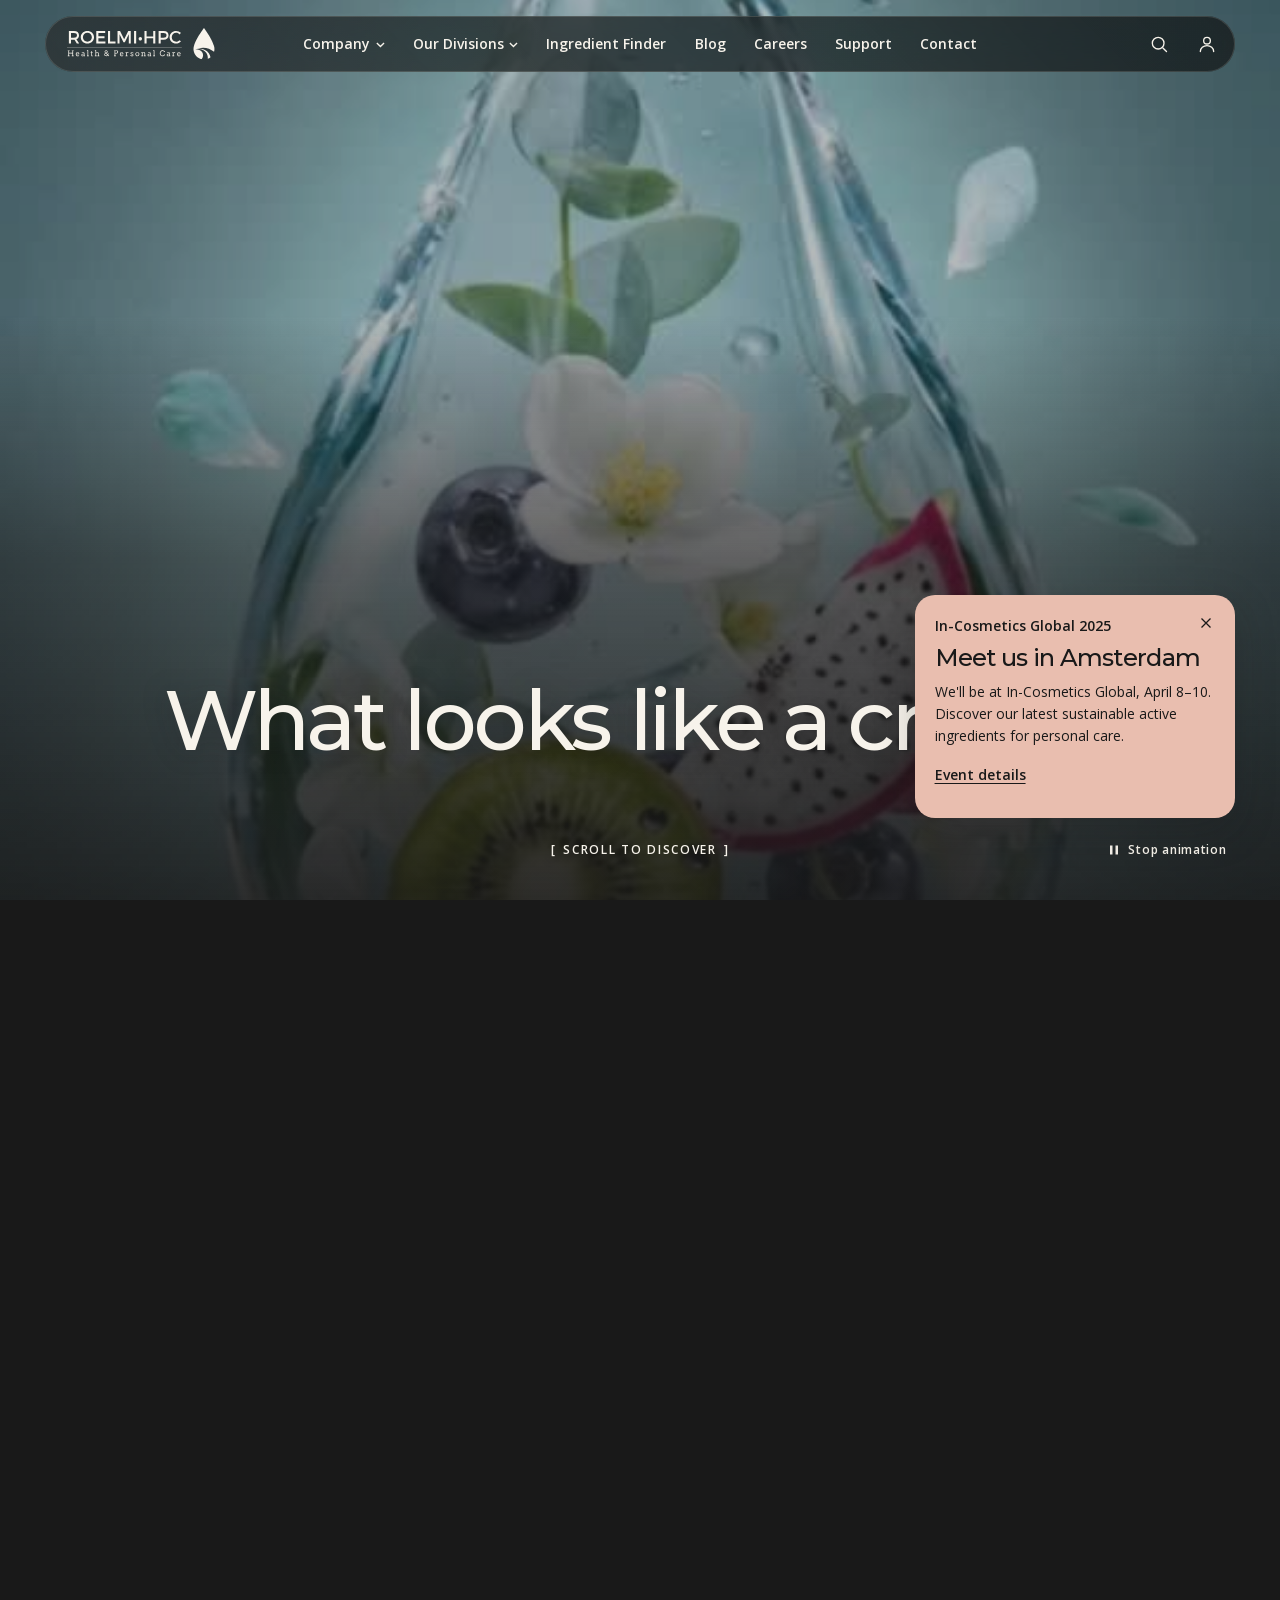
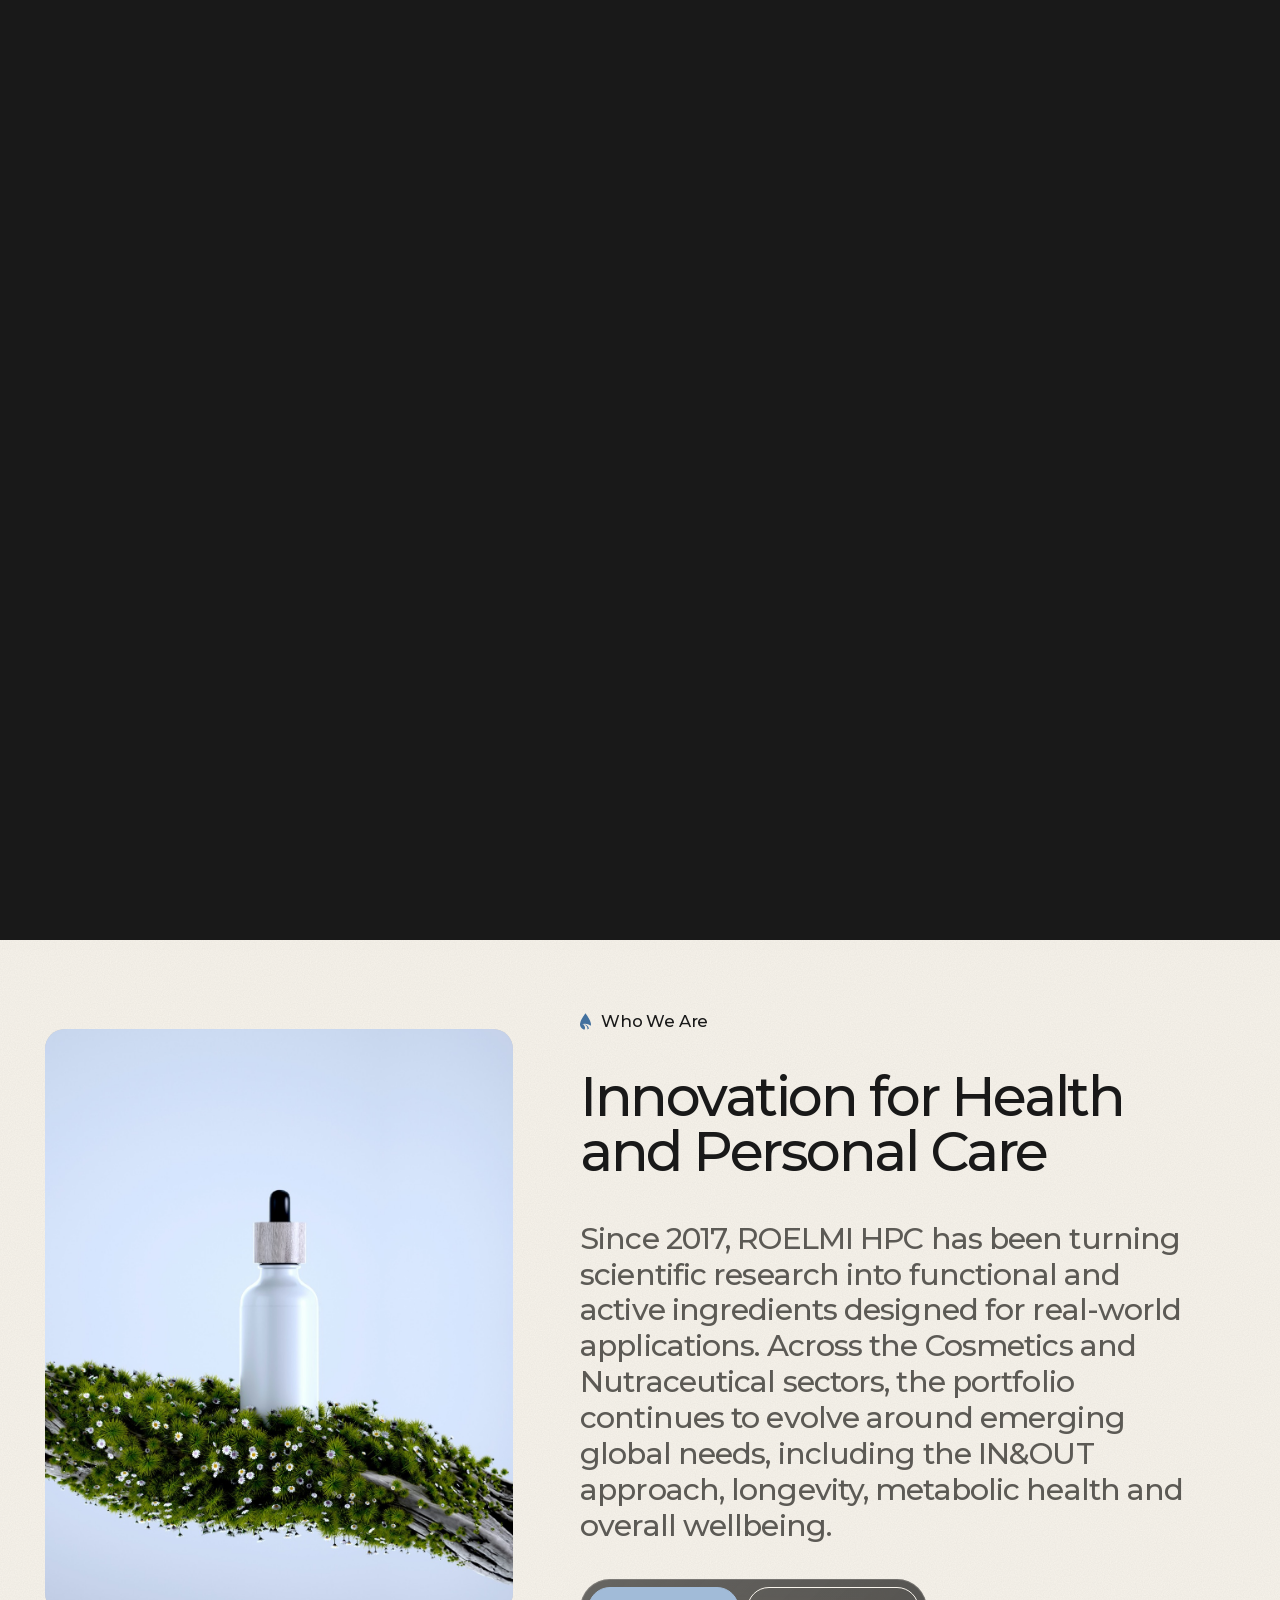
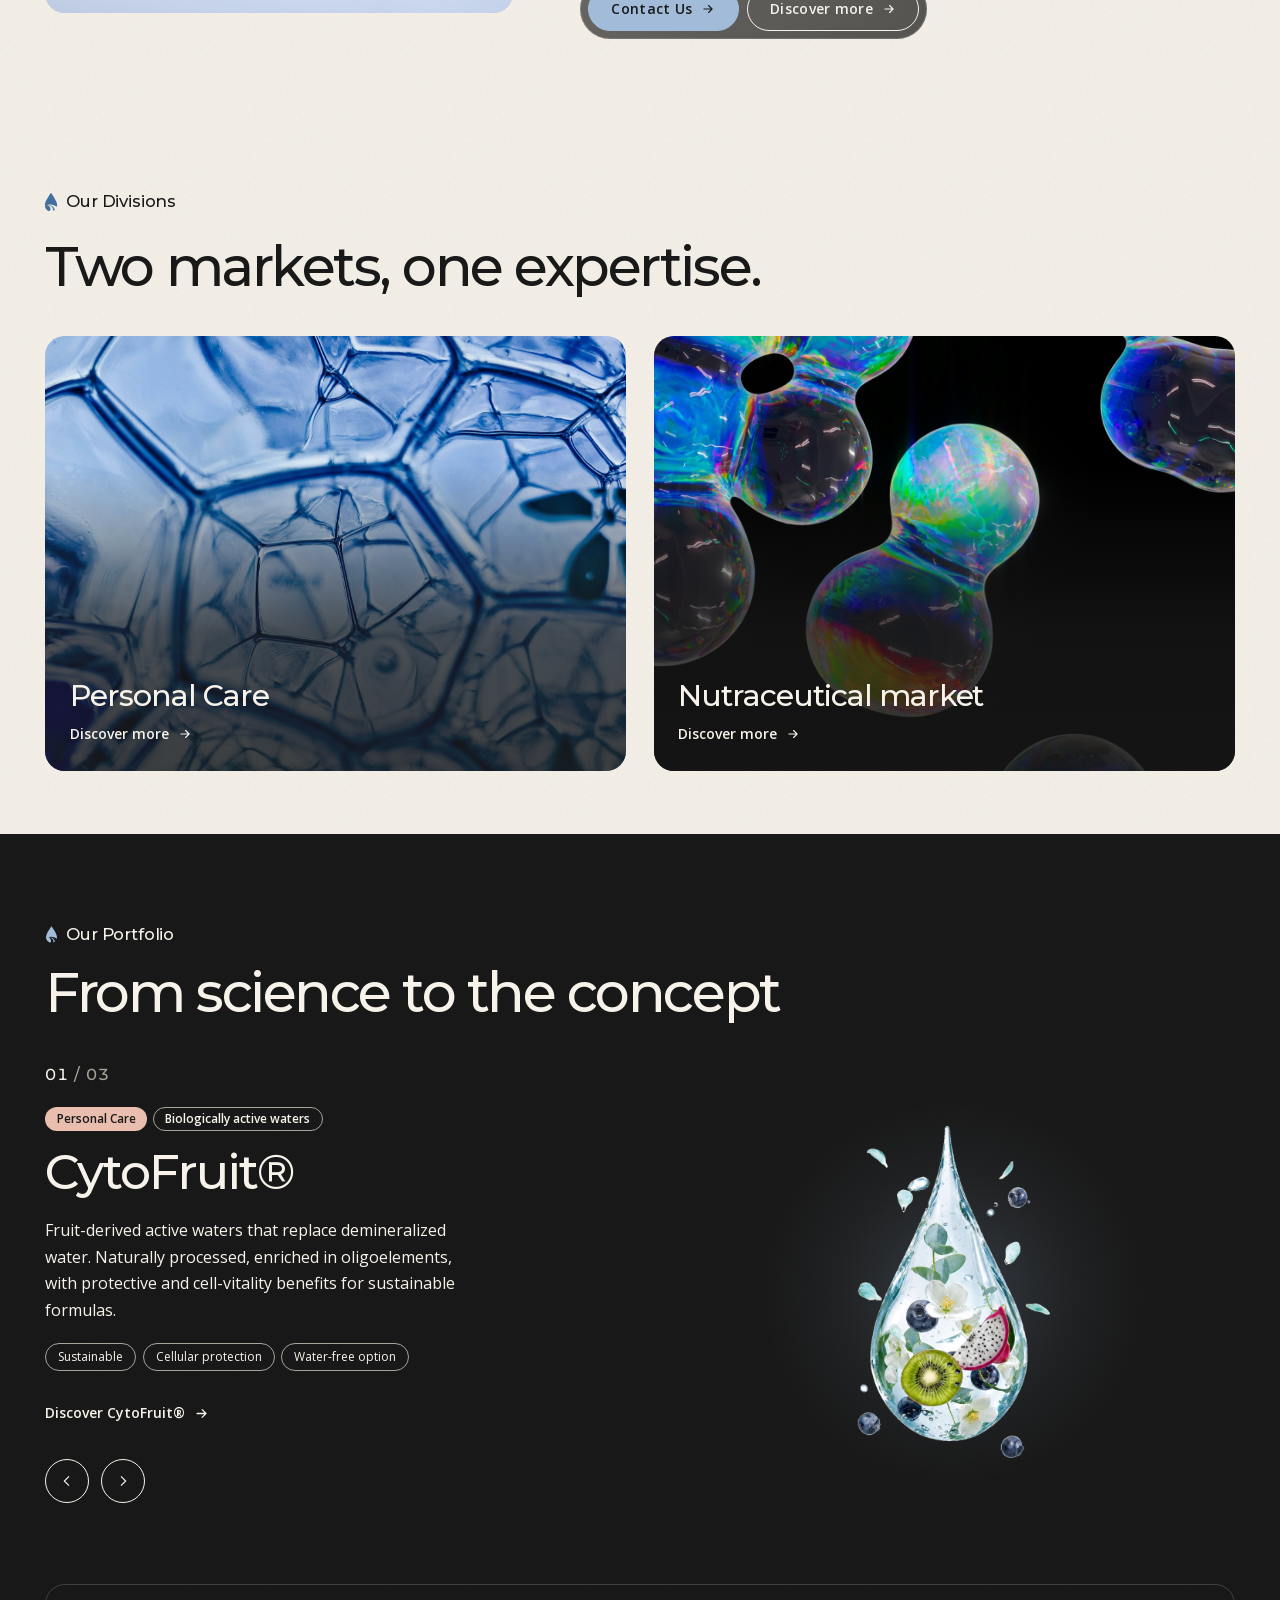
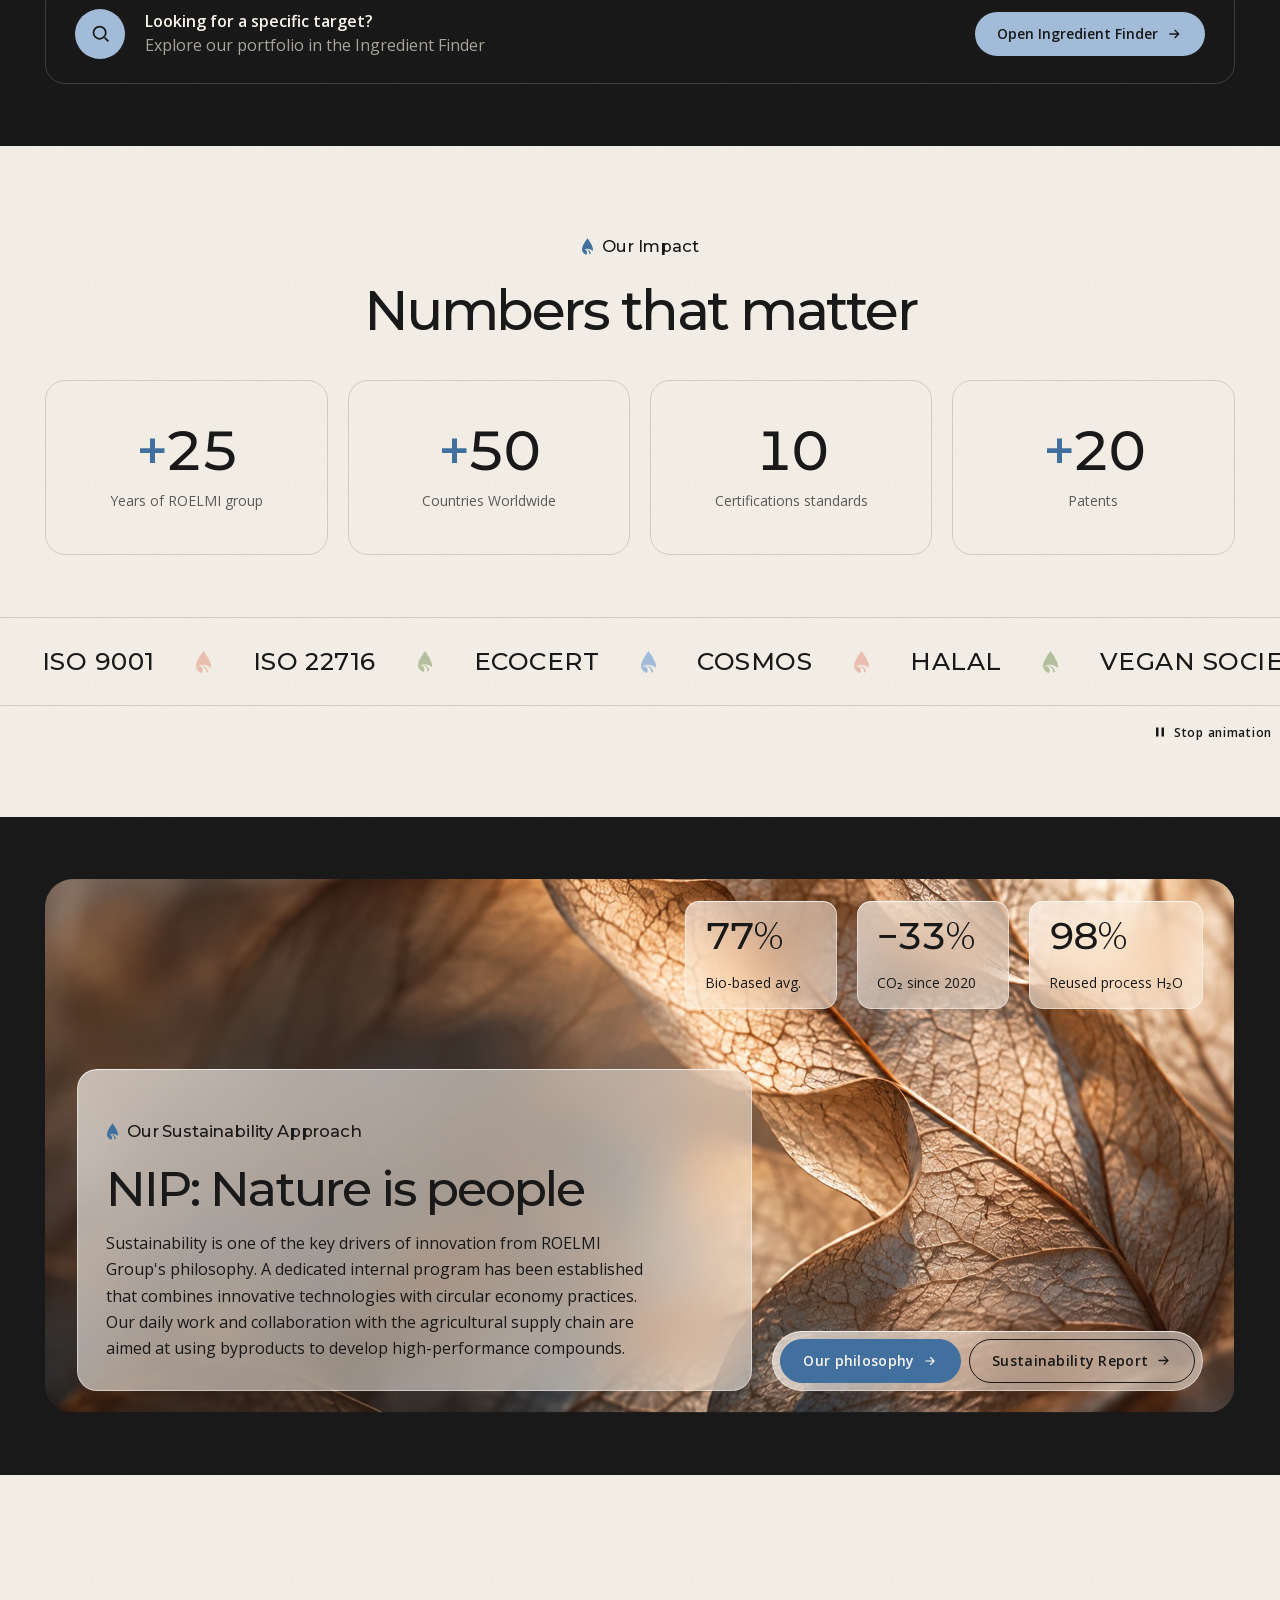
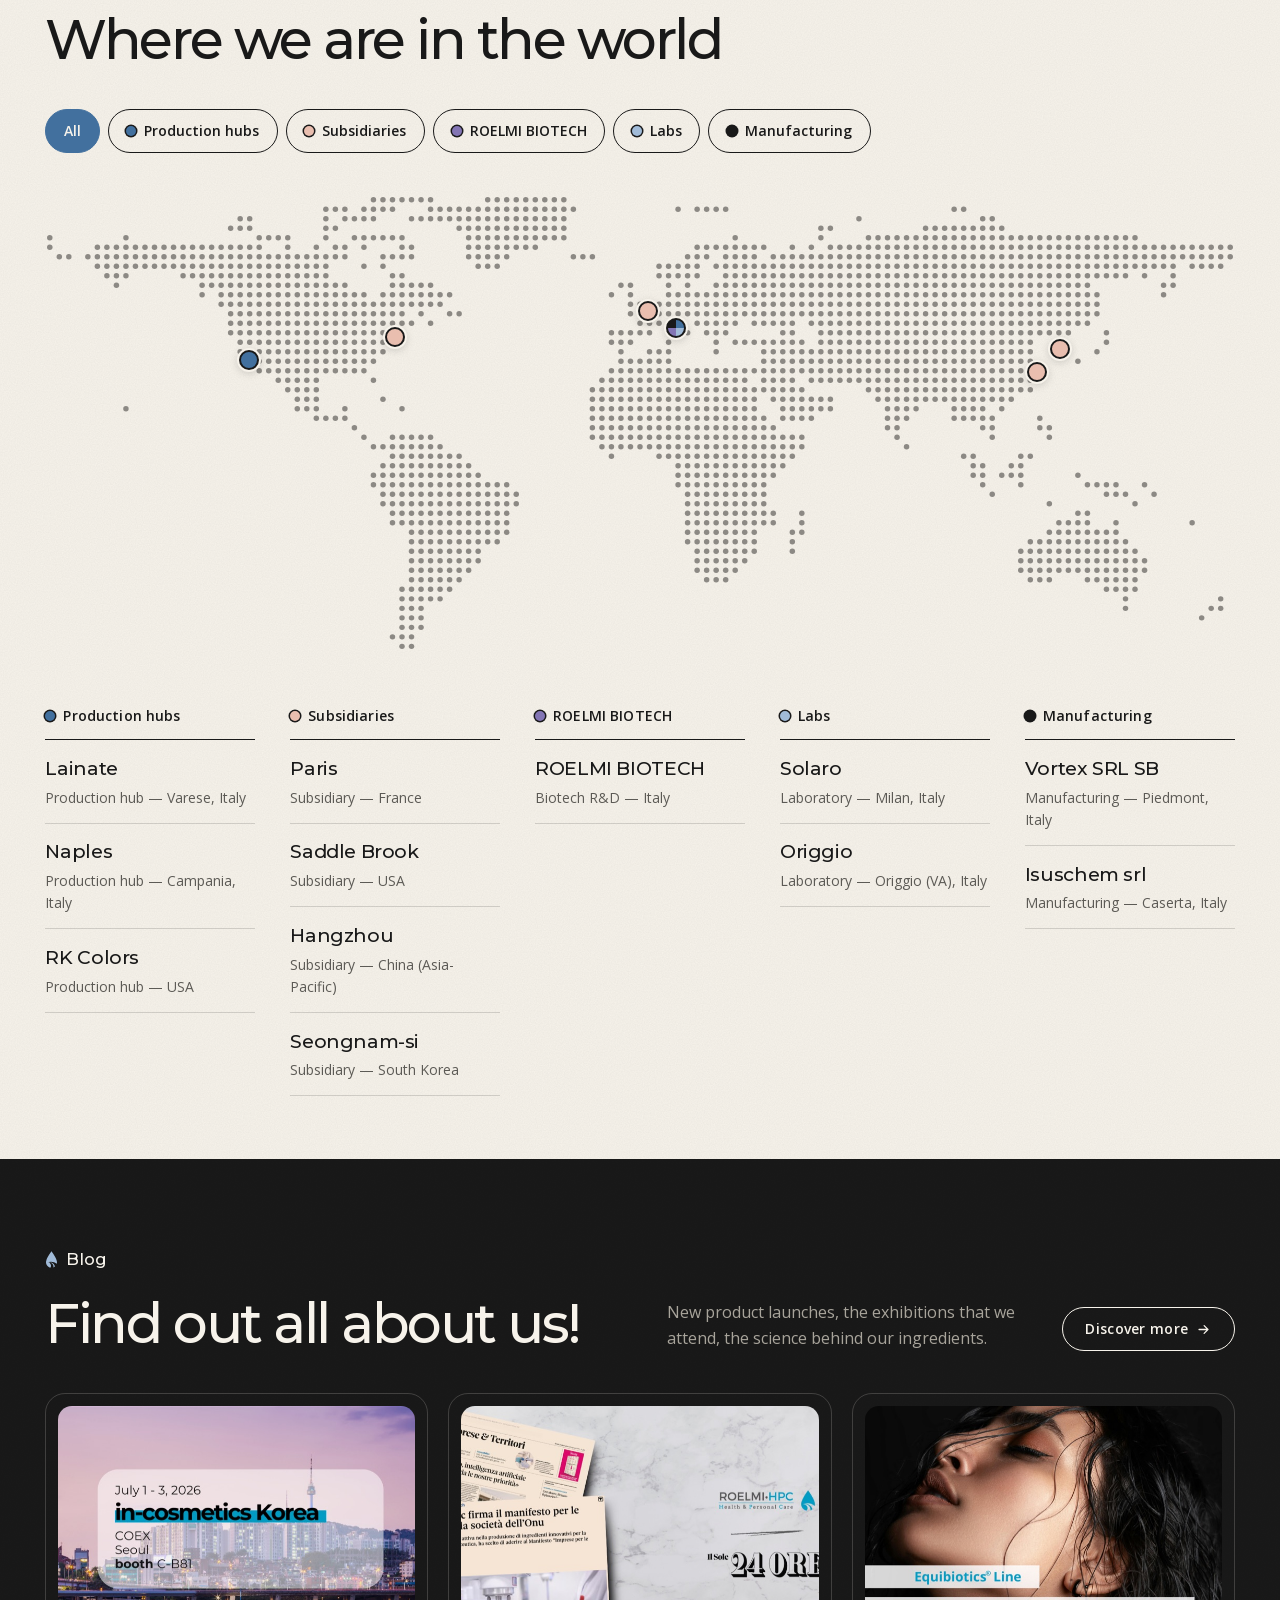
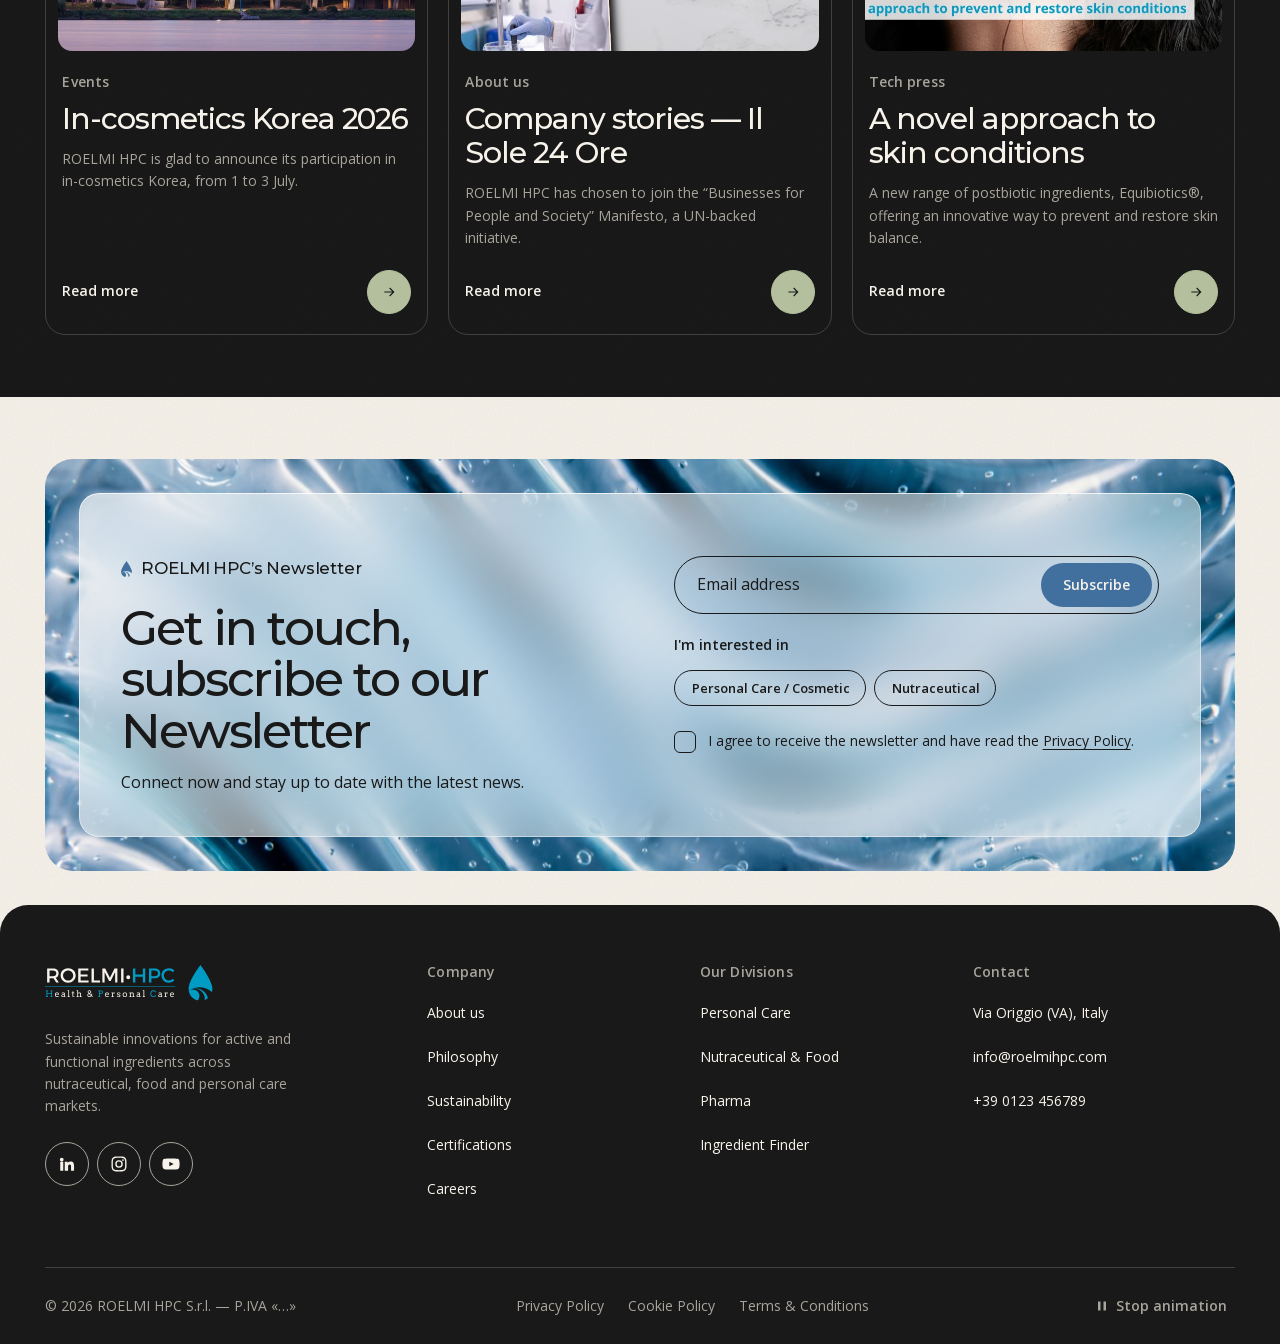
==== commit 1bfefb95: "Presence pulse stops after 5s; Stop animation button by the certifications carousel Co-Authored-By: " ====
--- a/index.html
+++ b/index.html
@@ -456,6 +456,14 @@
             <li>VEGAN SOCIETY</li>
           </ul>
         </div>
+      </div>
+      <!-- Stop animation anche qui, accanto al carosello (non basta la pausa in hover) -->
+      <div class="certs-controls">
+        <button class="motion-toggle certs-motion" type="button" aria-pressed="false" data-motion-toggle>
+          <svg class="ic-stop" viewBox="0 0 12 12" aria-hidden="true" focusable="false"><rect x="2" y="1.5" width="2.5" height="9"/><rect x="7.5" y="1.5" width="2.5" height="9"/></svg>
+          <svg class="ic-play" viewBox="0 0 12 12" aria-hidden="true" focusable="false"><path d="M3 1.5l7 4.5-7 4.5z"/></svg>
+          <span data-motion-label>Stop animation</span>
+        </button>
       </div>
     </section>
 
--- a/css/impact.css
+++ b/css/impact.css
@@ -157,9 +157,30 @@
   animation-play-state: paused;
 }
 
+/* Bottone Stop animation sotto la fascia, a destra (stesso bottone di hero e
+   footer, motion.js): qui su fondo chiaro, quindi Hard Grey e hover Ocean */
+.certs-controls {
+  display: flex;
+  justify-content: flex-end;
+  margin-top: 0.25rem;
+}
+
+.certs-motion {
+  color: var(--hard-grey);
+}
+
+.certs-motion:hover {
+  color: var(--ocean);
+}
+
 @media (prefers-reduced-motion: reduce) {
   .certs-track {
     animation: none;
+  }
+
+  /* La fascia è già ferma: il bottone qui non serve */
+  .certs-controls {
+    display: none;
   }
 
   /* Ferma: la lista va a capo invece di scorrere */
--- a/css/presence.css
+++ b/css/presence.css
@@ -145,7 +145,9 @@
 .map-pin--multi[data-show="biotech"]::before    { background: var(--cat-biotech); }
 .map-pin--multi[data-show="production"]::before { background: var(--cat-production); }
 
-/* Onda che pulsa piano (si ferma con Stop animation / reduced-motion) */
+/* Onda che pulsa piano: solo per 5 secondi (2 onde da 2,5s) da quando la
+   mappa entra nello schermo (.is-pulsing, da presence.js), poi si ferma.
+   Ferma anche con Stop animation / reduced-motion */
 .map-pin::after {
   content: "";
   position: absolute;
@@ -155,8 +157,12 @@
   height: 20px;
   border-radius: 50%;
   border: 2px solid var(--cat, var(--ocean));
-  animation: pin-pulse 2.6s var(--ease-out) infinite;
+  opacity: 0;
   pointer-events: none;
+}
+
+.presence-map.is-pulsing .map-pin::after {
+  animation: pin-pulse 2.5s var(--ease-out) 2;
 }
 
 @keyframes pin-pulse {
@@ -164,13 +170,13 @@
   to   { transform: scale(2.6); opacity: 0; }
 }
 
-.motion-paused .map-pin::after {
+.motion-paused .presence-map .map-pin::after {
   animation: none;
   opacity: 0;
 }
 
 @media (prefers-reduced-motion: reduce) {
-  .map-pin::after {
+  .presence-map .map-pin::after {
     animation: none;
     opacity: 0;
   }
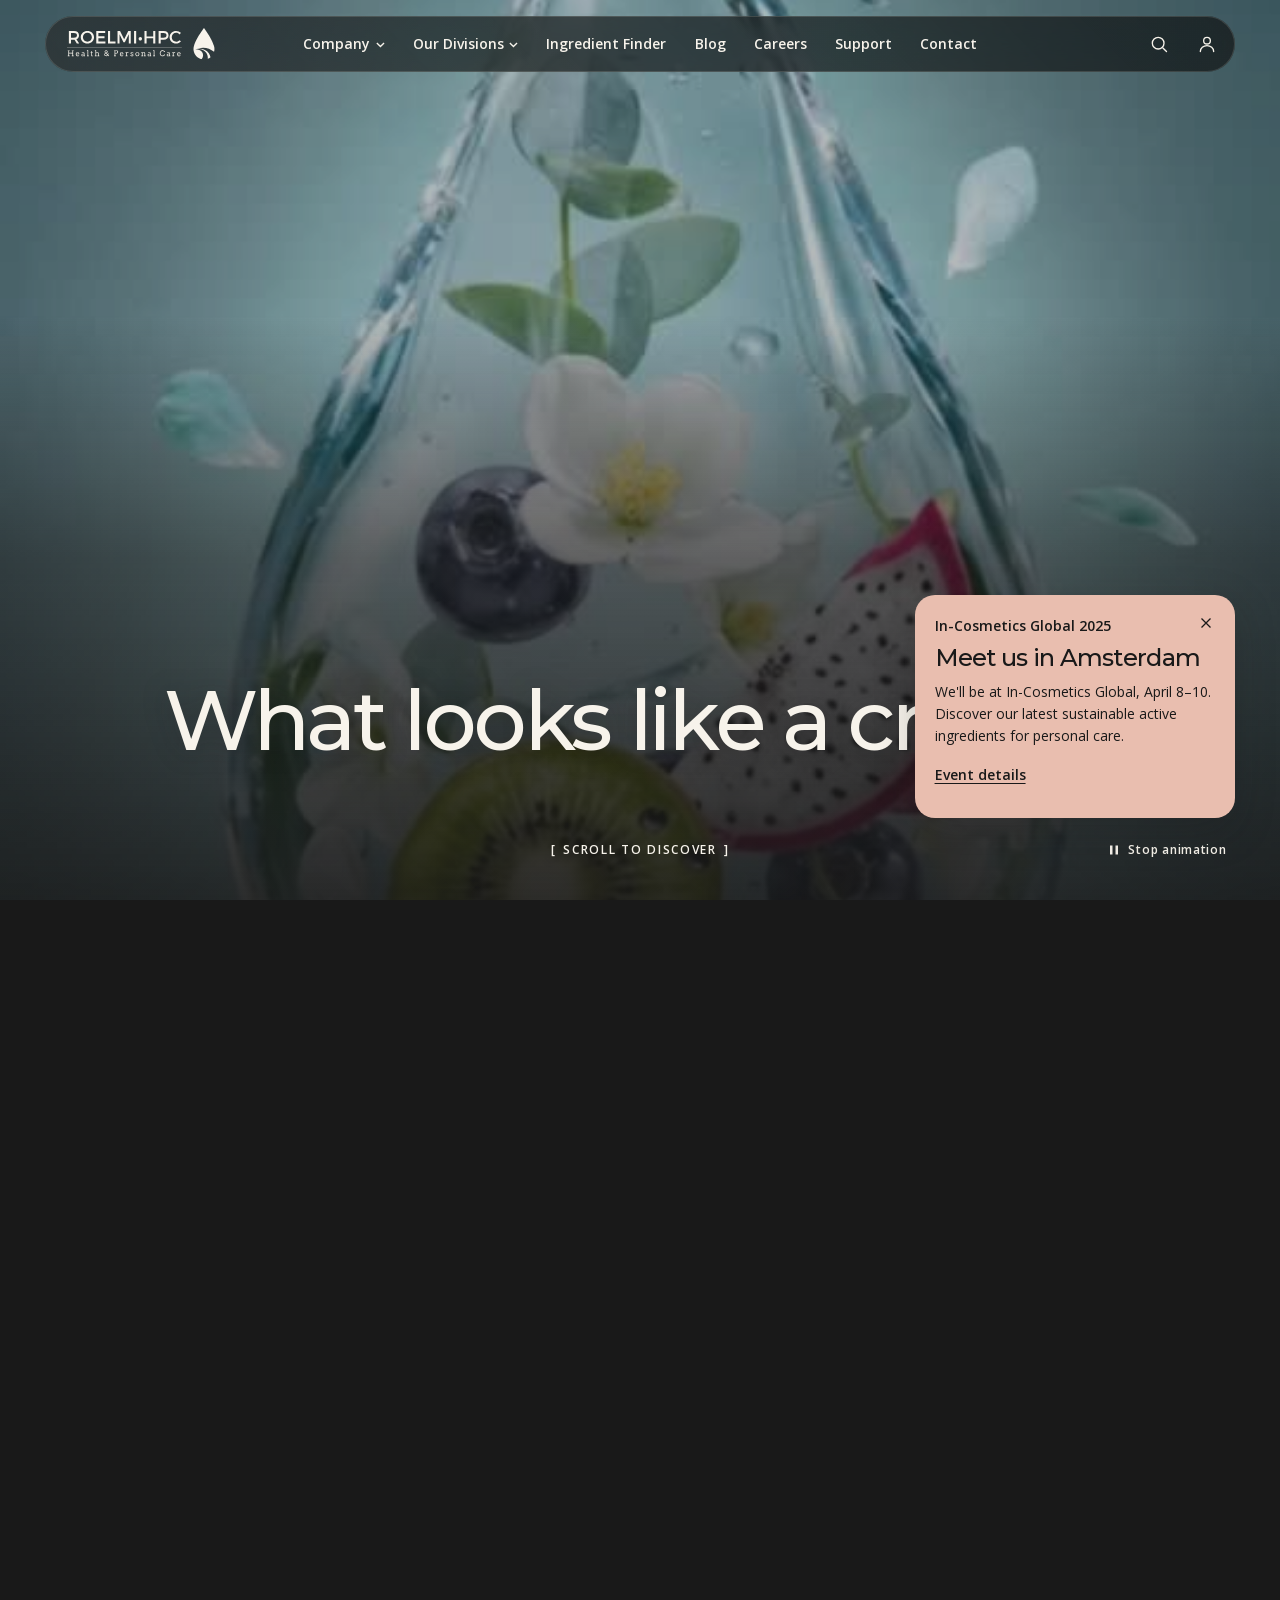
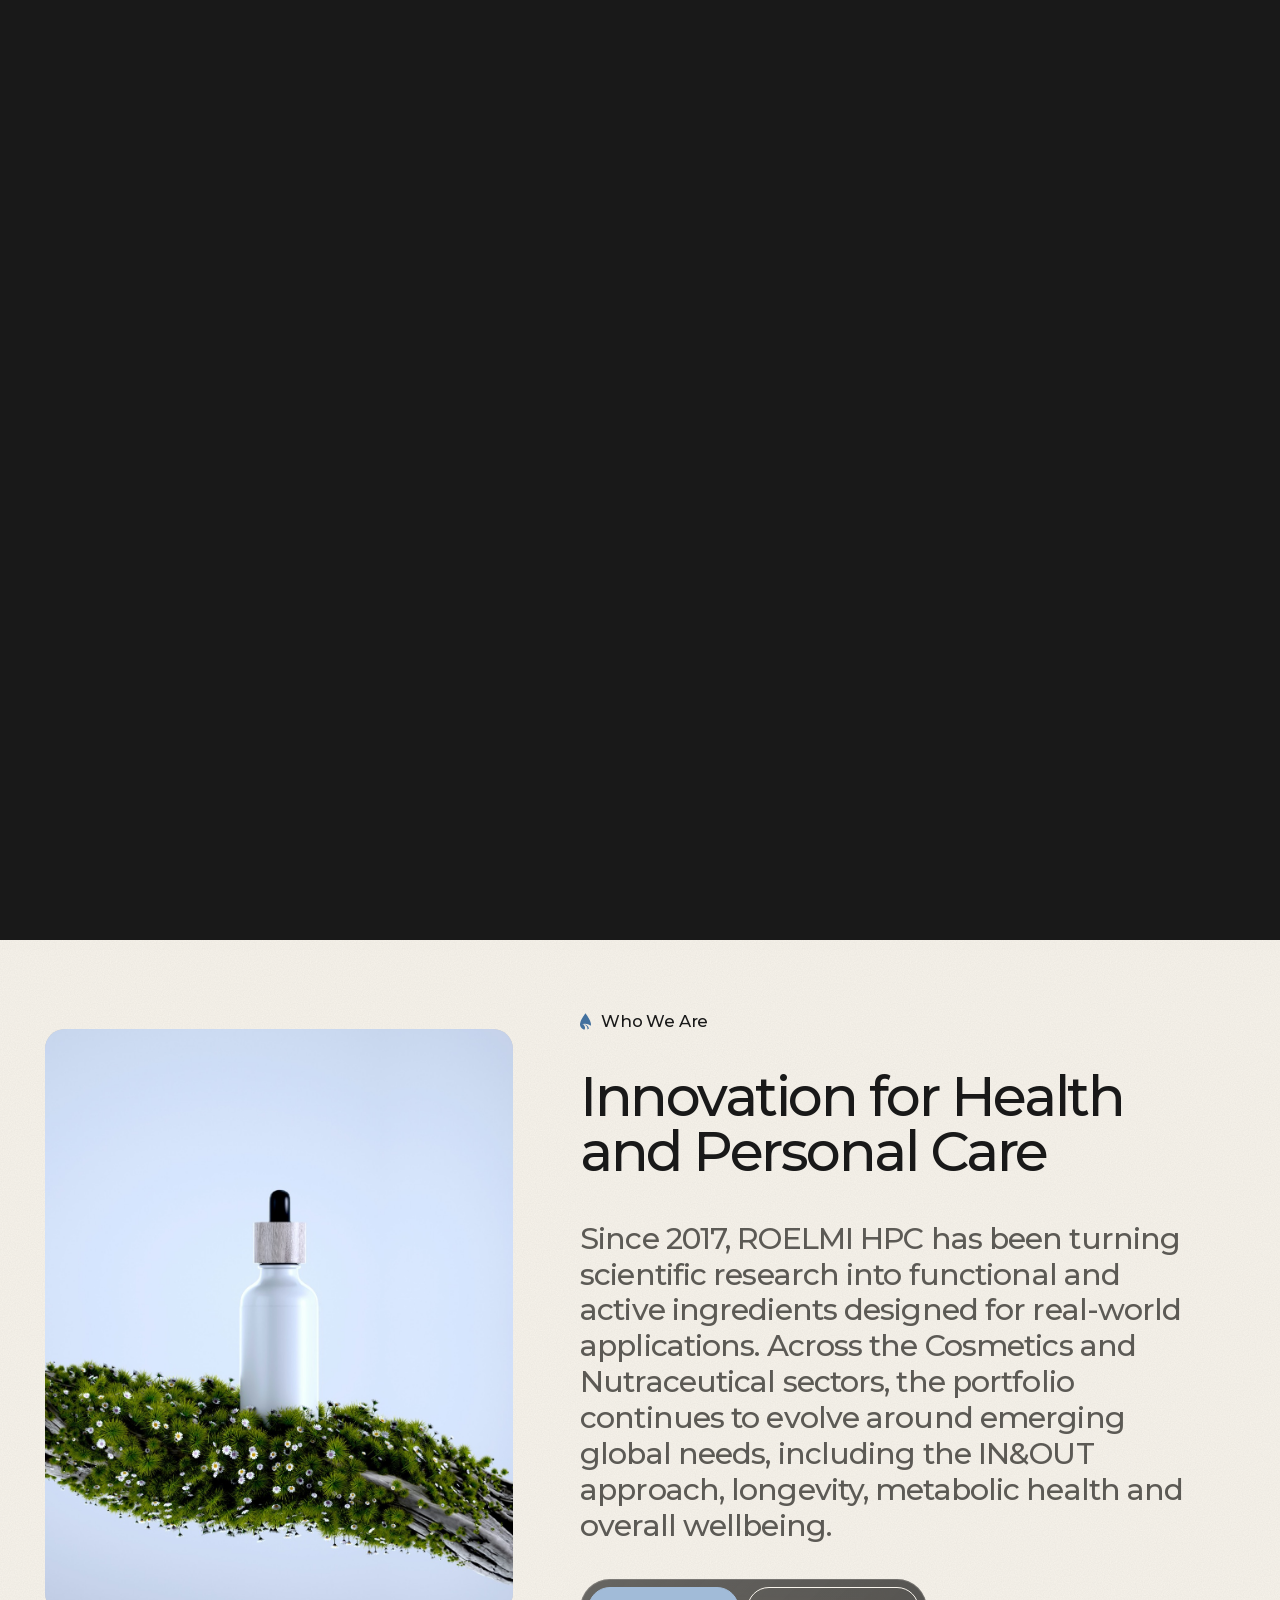
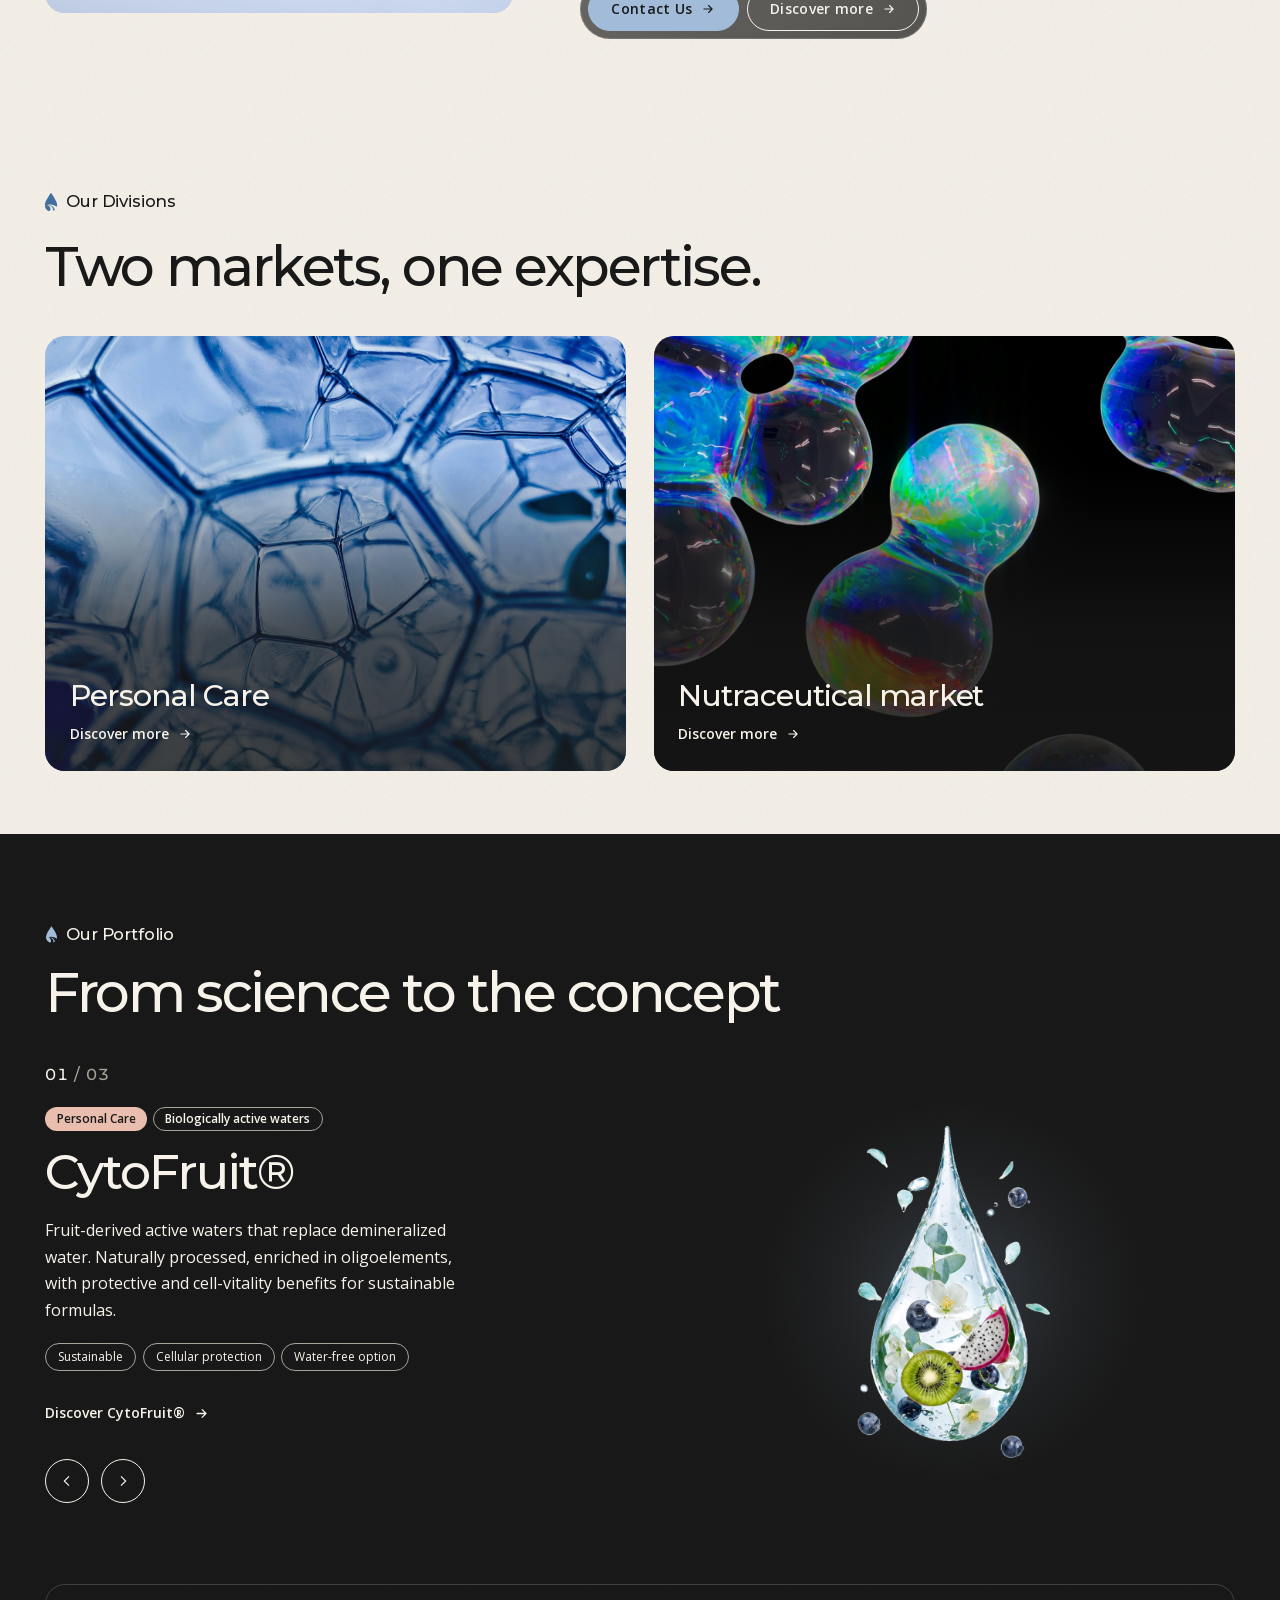
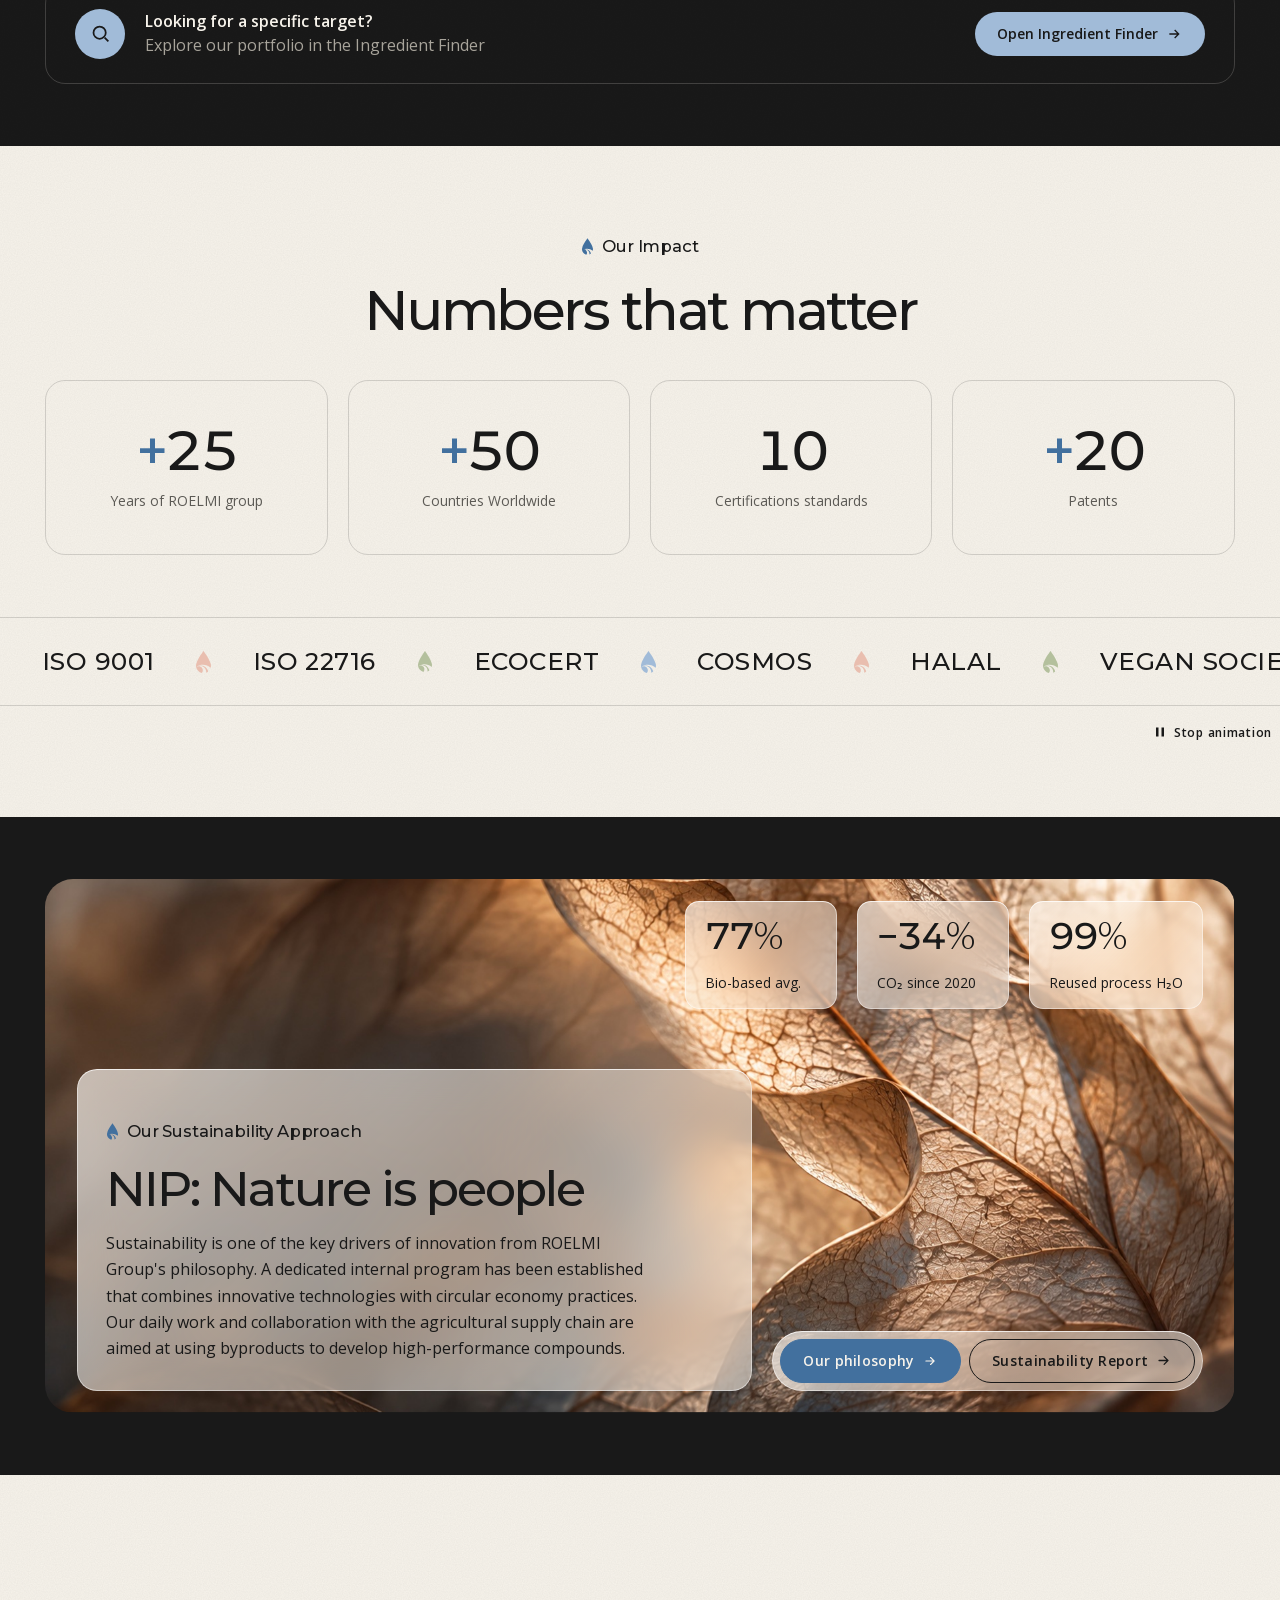
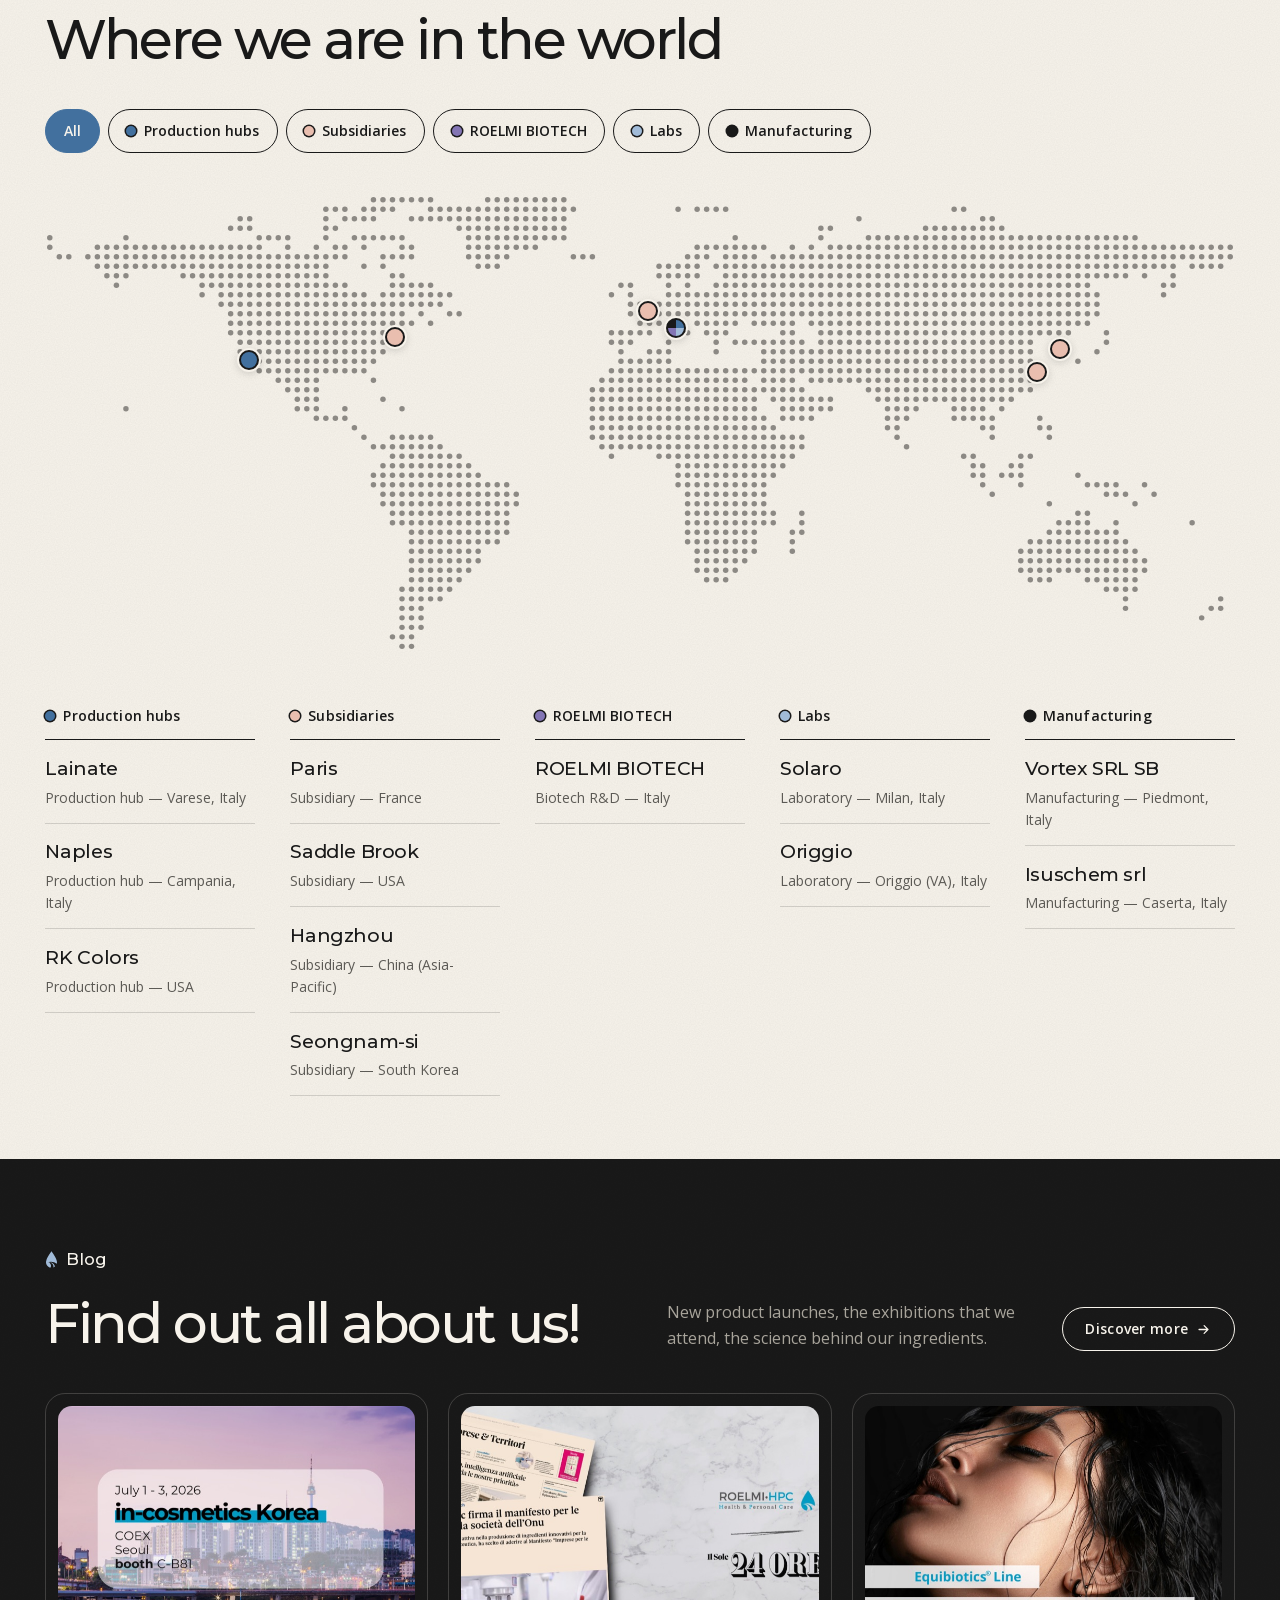
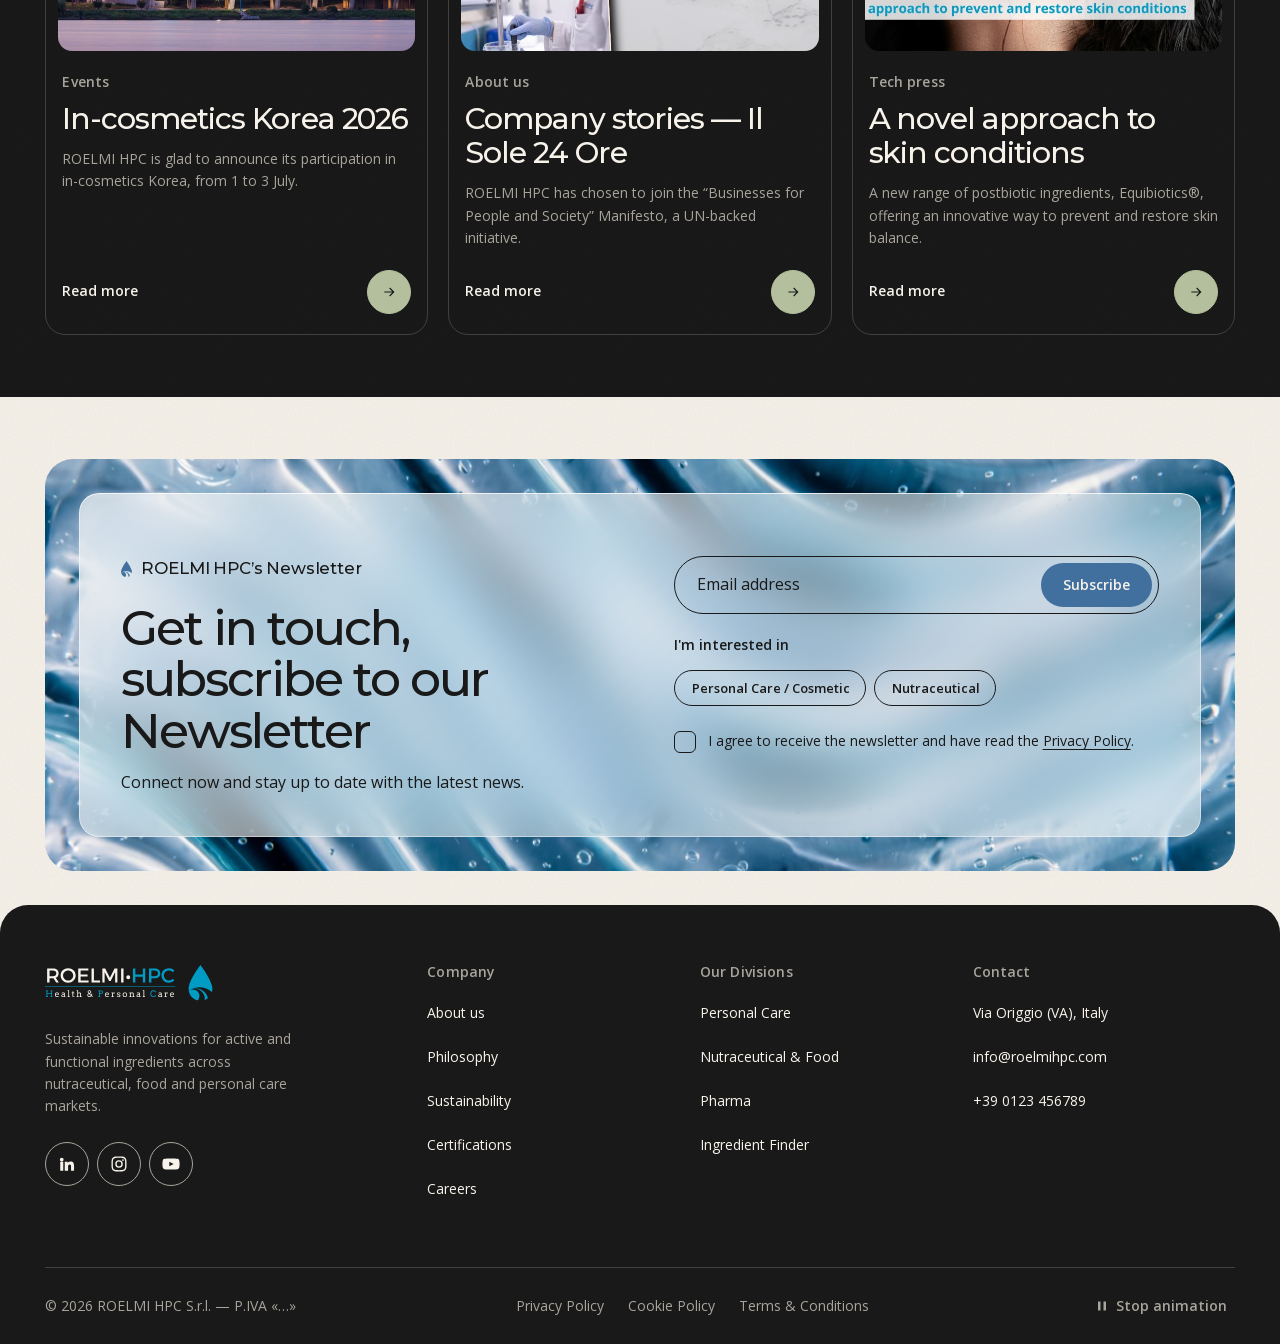
==== commit 8b97364e: "Header: search and account move into the hamburger menu below 1200px Co-Authored-By: Claude Opus 5.5" ====
--- a/index.html
+++ b/index.html
@@ -103,6 +103,13 @@
       </button>
 
       <nav class="main-nav" id="mainNav" aria-label="Main">
+        <!-- Solo nel pannello (sotto i 1200px): ricerca qui e Account in fondo
+             all'elenco, così la pillola resta goccia · menu -->
+        <form class="panel-search pill-field" role="search" action="ingredient-finder.html" method="get">
+          <label class="sr-only" for="panelSearch">Search ingredients</label>
+          <input class="pill-input" id="panelSearch" name="q" type="search" placeholder="Search ingredients…" autocomplete="off">
+          <button class="pill-submit" type="submit">Search</button>
+        </form>
         <ul class="nav-list">
           <li class="nav-item">
             <button class="nav-link nav-trigger" type="button" aria-expanded="false" aria-controls="sub-company">
@@ -137,6 +144,7 @@
           <li class="nav-item"><a class="nav-link" href="#">Careers</a></li>
           <li class="nav-item"><a class="nav-link" href="#">Support</a></li>
           <li class="nav-item"><a class="nav-link" href="#">Contact</a></li>
+          <li class="nav-item nav-item--panel-only"><a class="nav-link" href="#">Account</a></li>
         </ul>
       </nav>
 
--- a/css/header.css
+++ b/css/header.css
@@ -663,12 +663,53 @@
   transform: none;
 }
 
+/* Sotto i 1200px ricerca e account escono dalla pillola (goccia · menu,
+   più equilibrata) e stanno nel pannello: ricerca in cima, Account in
+   fondo all'elenco (.nav-item--panel-only) */
+.site-header.is-panel-mode .header-actions {
+  display: none;
+}
+
+.site-header.is-panel-mode .menu-toggle {
+  margin-left: auto;
+}
+
+.panel-search {
+  display: none;
+}
+
+/* Pannello Ricepaper: campo nei colori del tema chiaro (bottone Ocean con
+   testo Ricepaper 4.69:1, segnaposto grigio 6.2:1) */
+.site-header.is-panel-mode .panel-search {
+  --fg: var(--hard-grey);
+  --bg: var(--ricepaper);
+  --accent: var(--ocean);
+  --fg-muted: var(--muted);
+  display: flex;
+  width: 100%;
+  max-width: 960px;
+  margin: 0 auto 1.5rem;
+  opacity: 0;
+  transform: translate3d(0, 24px, 0);
+  transition: opacity 0.6s var(--ease-out), transform 0.6s var(--ease-out);
+}
+
+.site-header.is-panel-mode .main-nav.is-open .panel-search {
+  opacity: 1;
+  transform: none;
+}
+
+.site-header.is-panel-mode .panel-search :focus-visible {
+  outline-color: var(--hard-grey);
+}
+
 .site-header.is-panel-mode .main-nav.is-open .nav-list > li:nth-child(2) { transition-delay: 0.04s; }
 .site-header.is-panel-mode .main-nav.is-open .nav-list > li:nth-child(3) { transition-delay: 0.08s; }
 .site-header.is-panel-mode .main-nav.is-open .nav-list > li:nth-child(4) { transition-delay: 0.12s; }
 .site-header.is-panel-mode .main-nav.is-open .nav-list > li:nth-child(5) { transition-delay: 0.16s; }
 .site-header.is-panel-mode .main-nav.is-open .nav-list > li:nth-child(6) { transition-delay: 0.20s; }
 .site-header.is-panel-mode .main-nav.is-open .nav-list > li:nth-child(7) { transition-delay: 0.24s; }
+.site-header.is-panel-mode .main-nav.is-open .nav-list > li:nth-child(8) { transition-delay: 0.28s; }
 
 .site-header.is-panel-mode .nav-list > li > .nav-link {
   width: 100%;
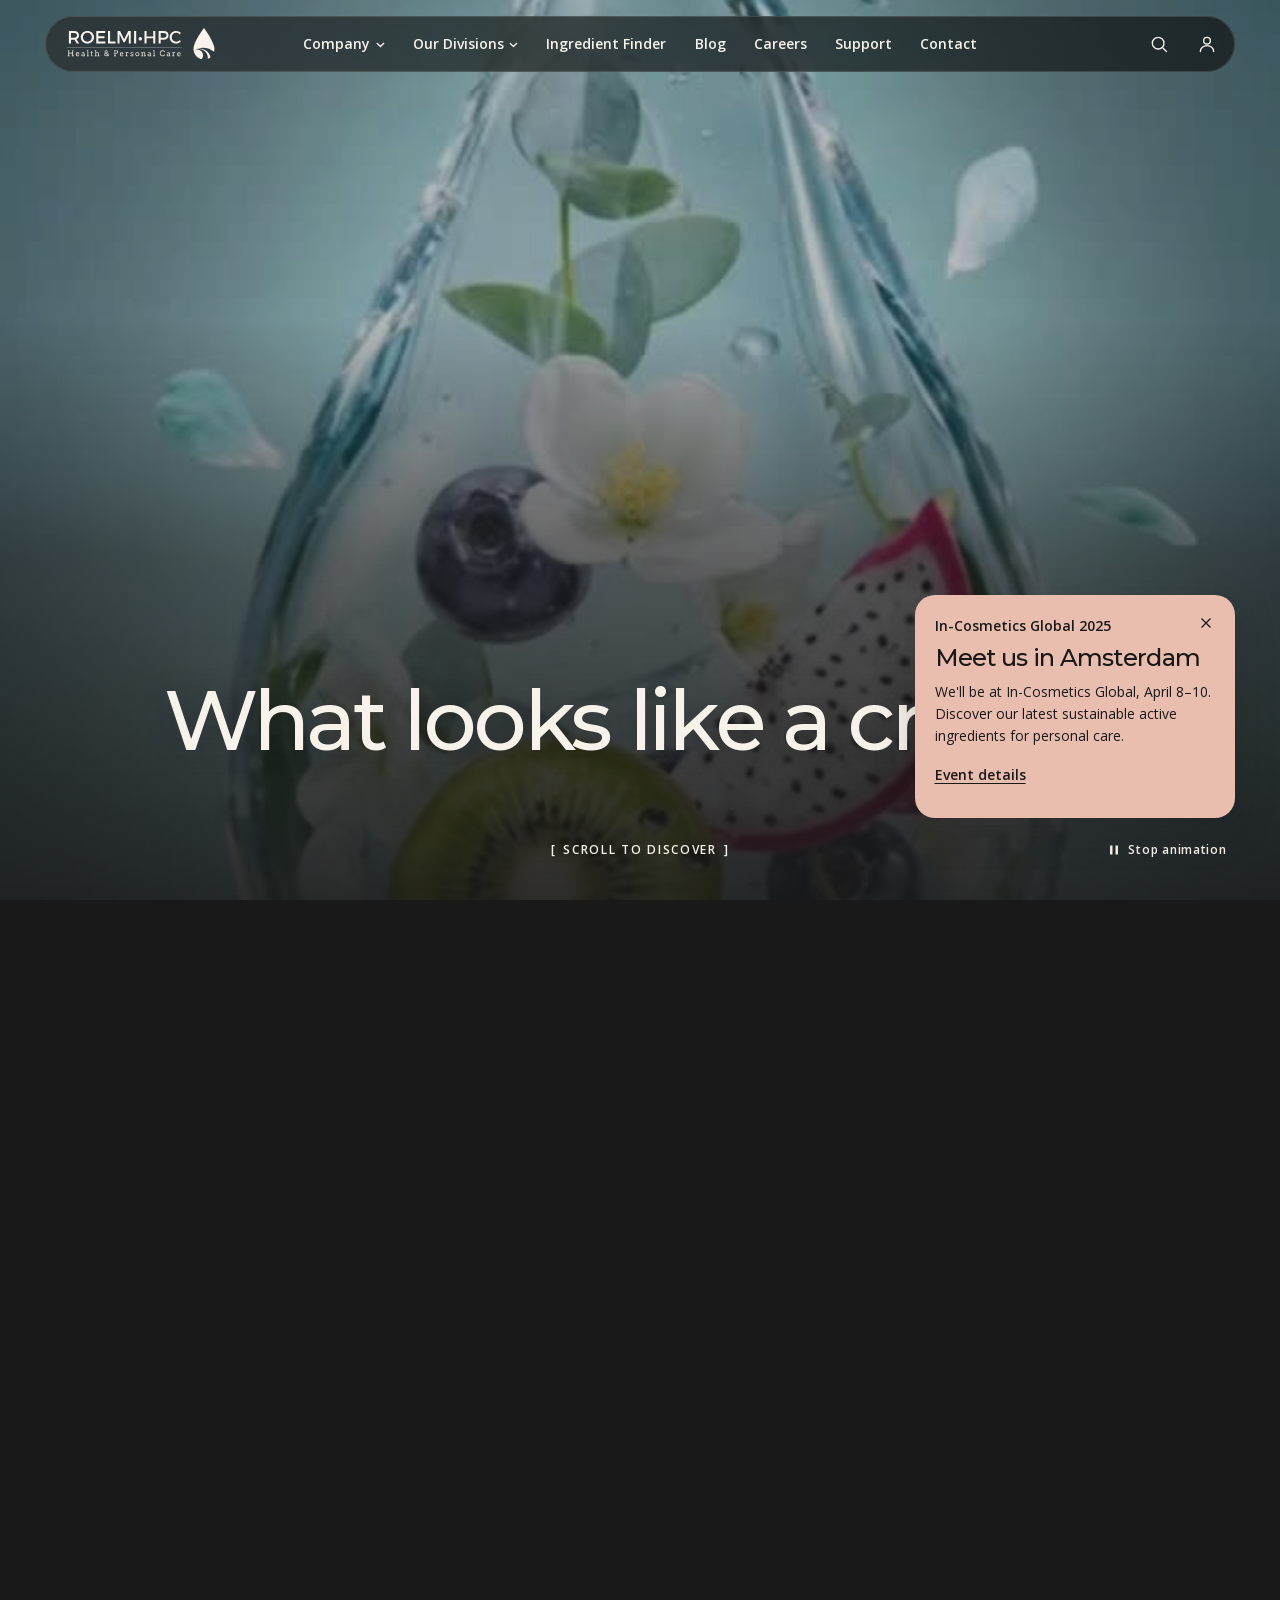
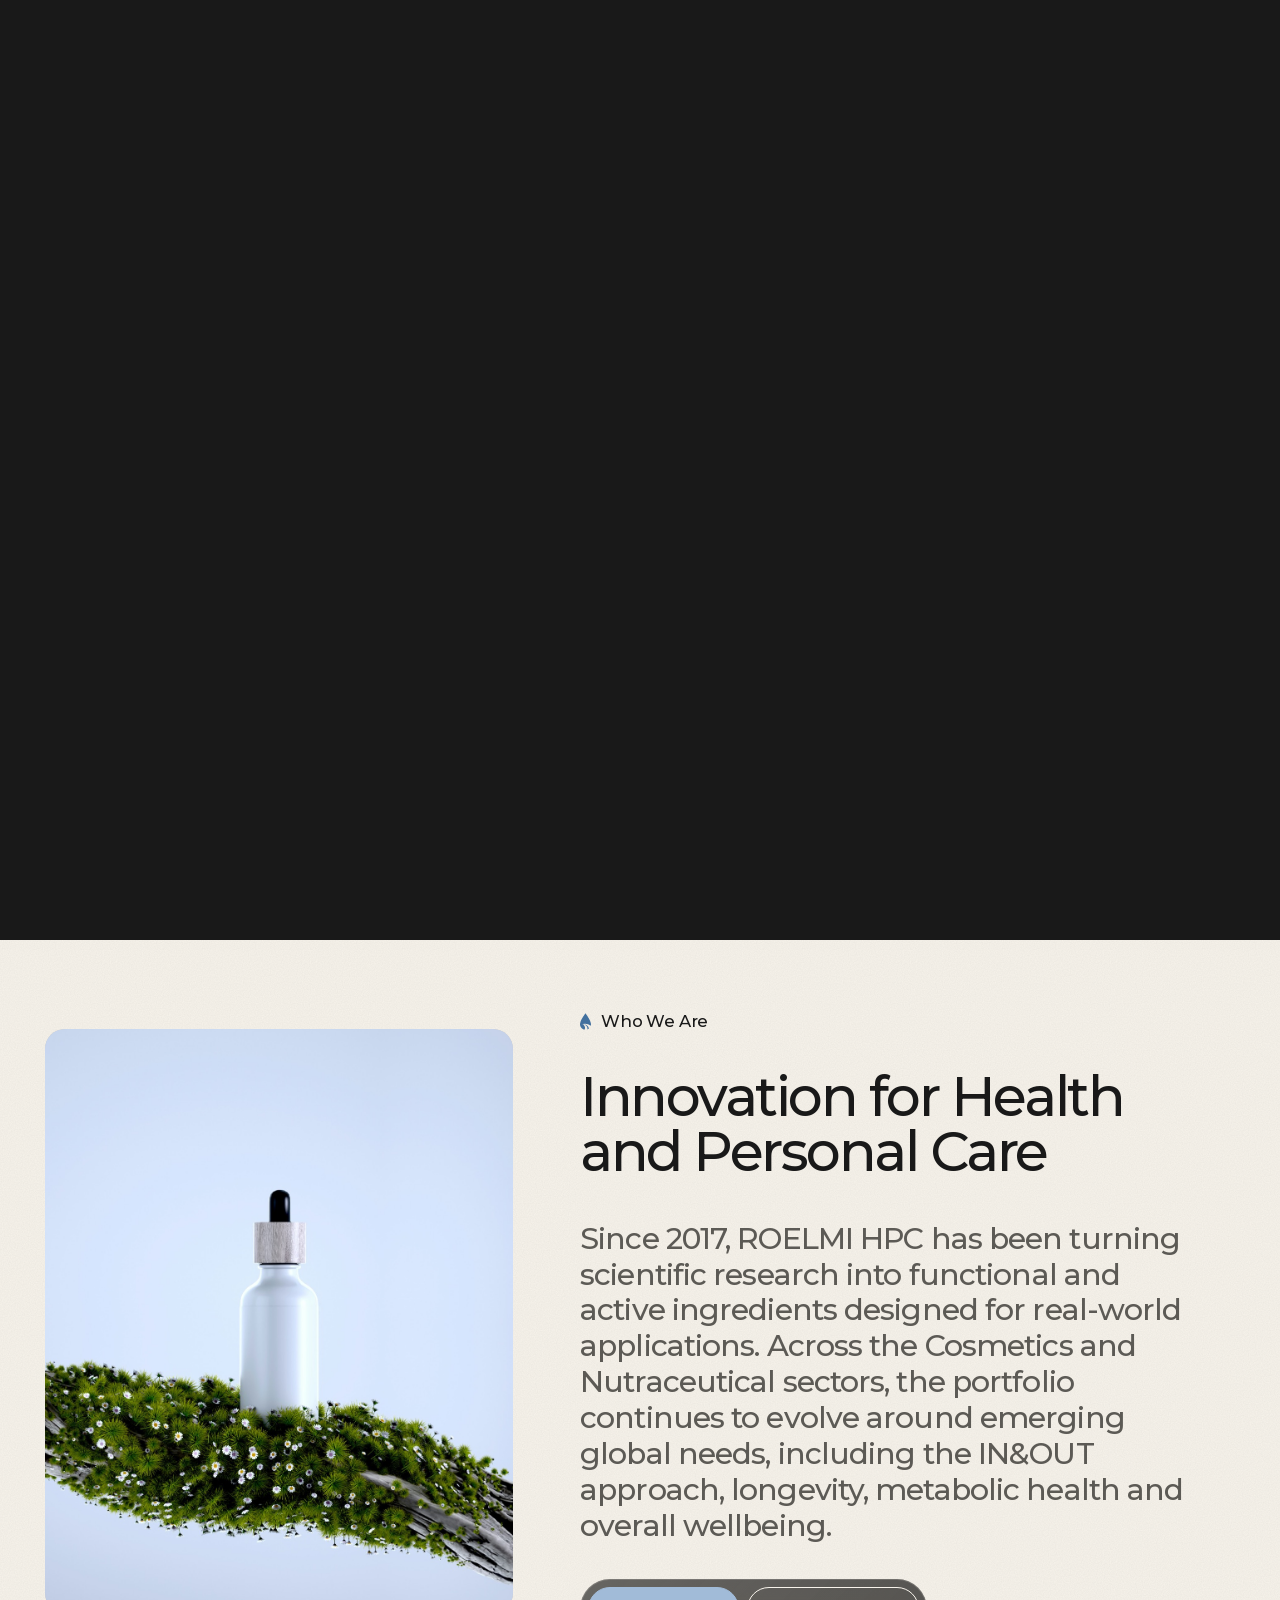
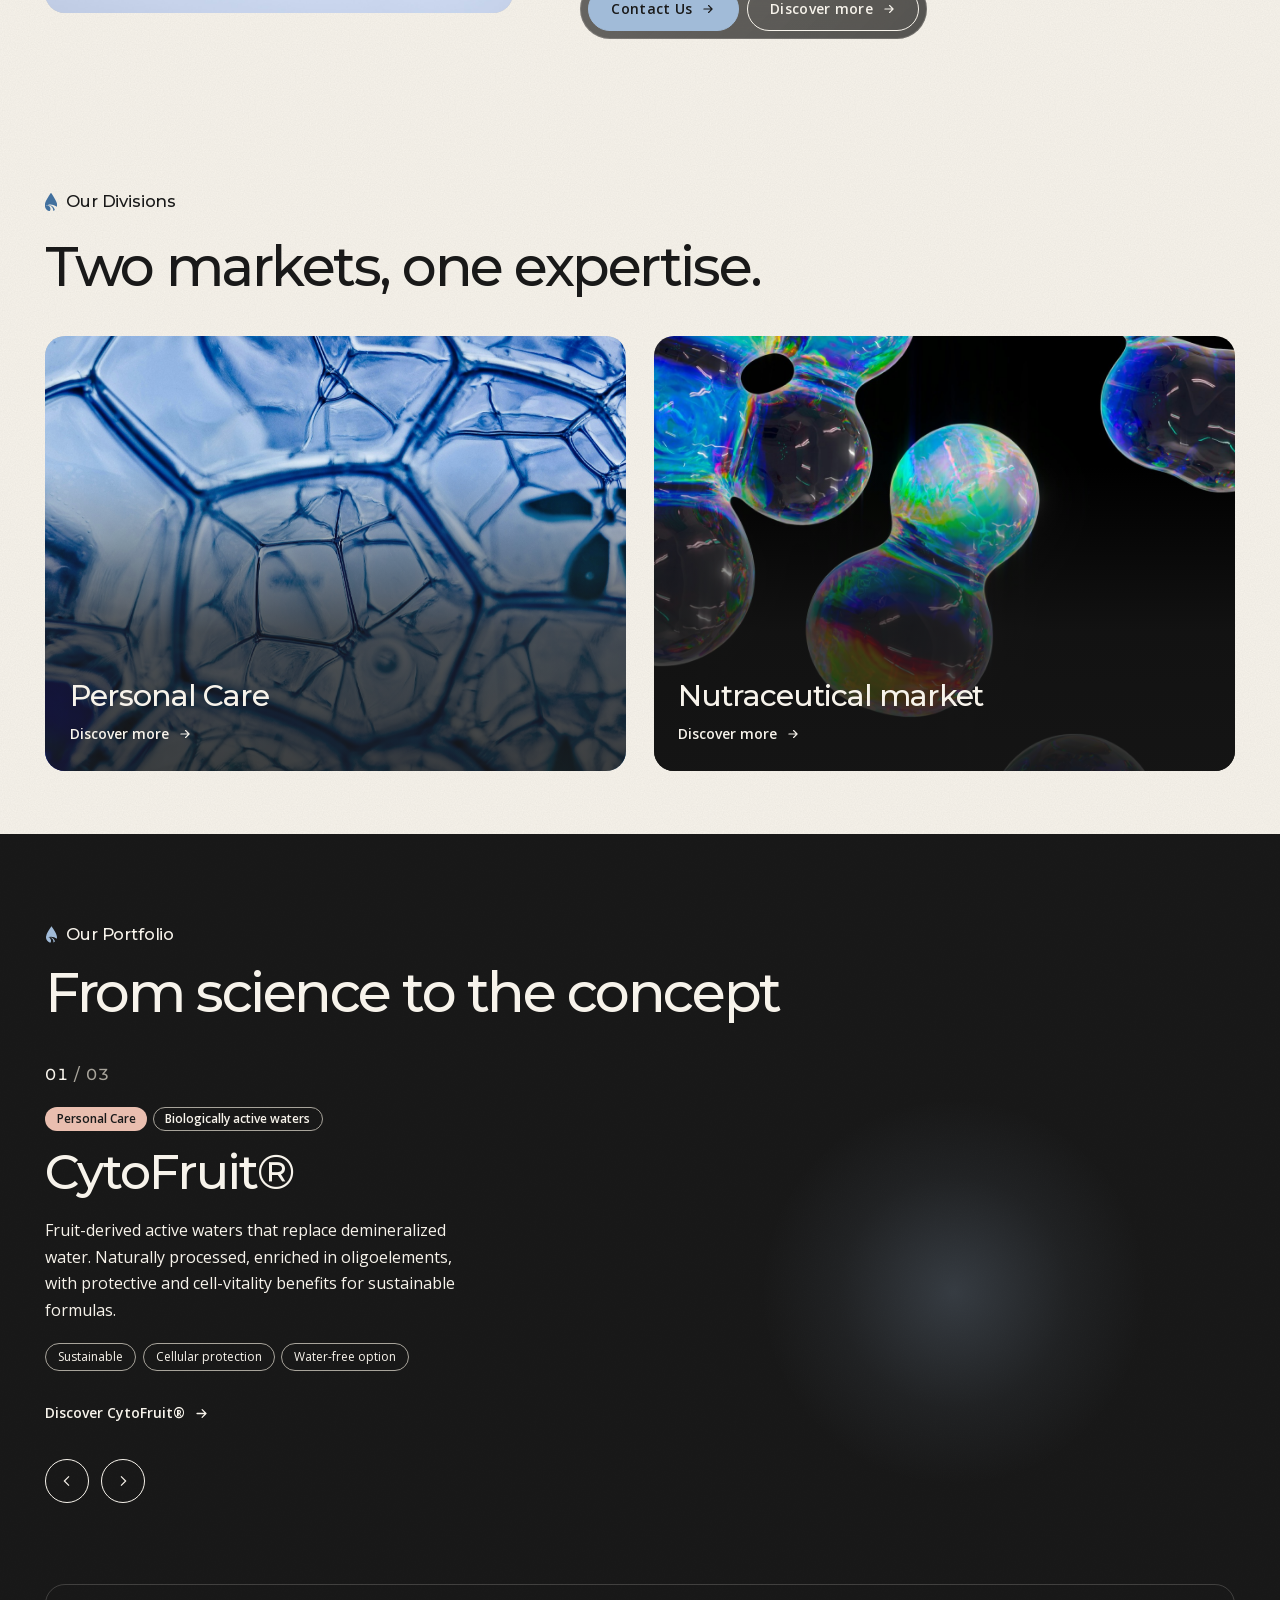
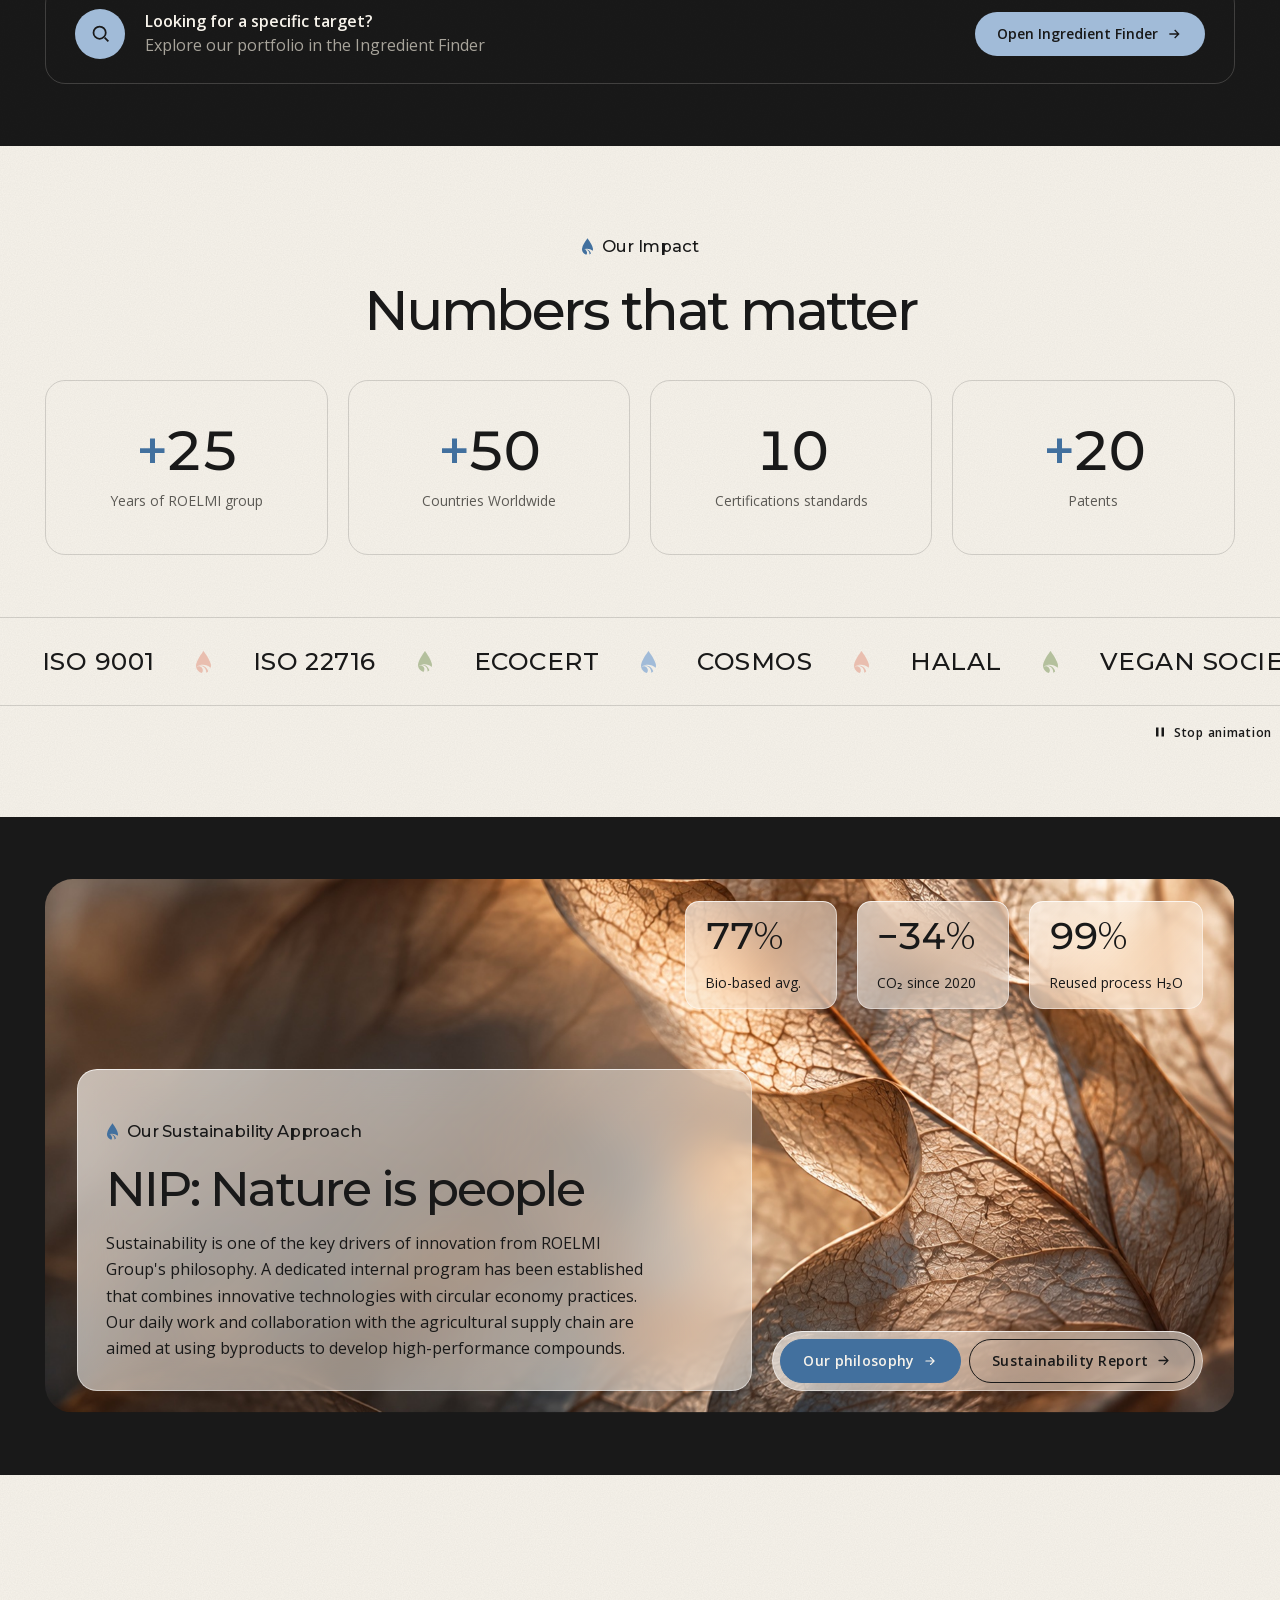
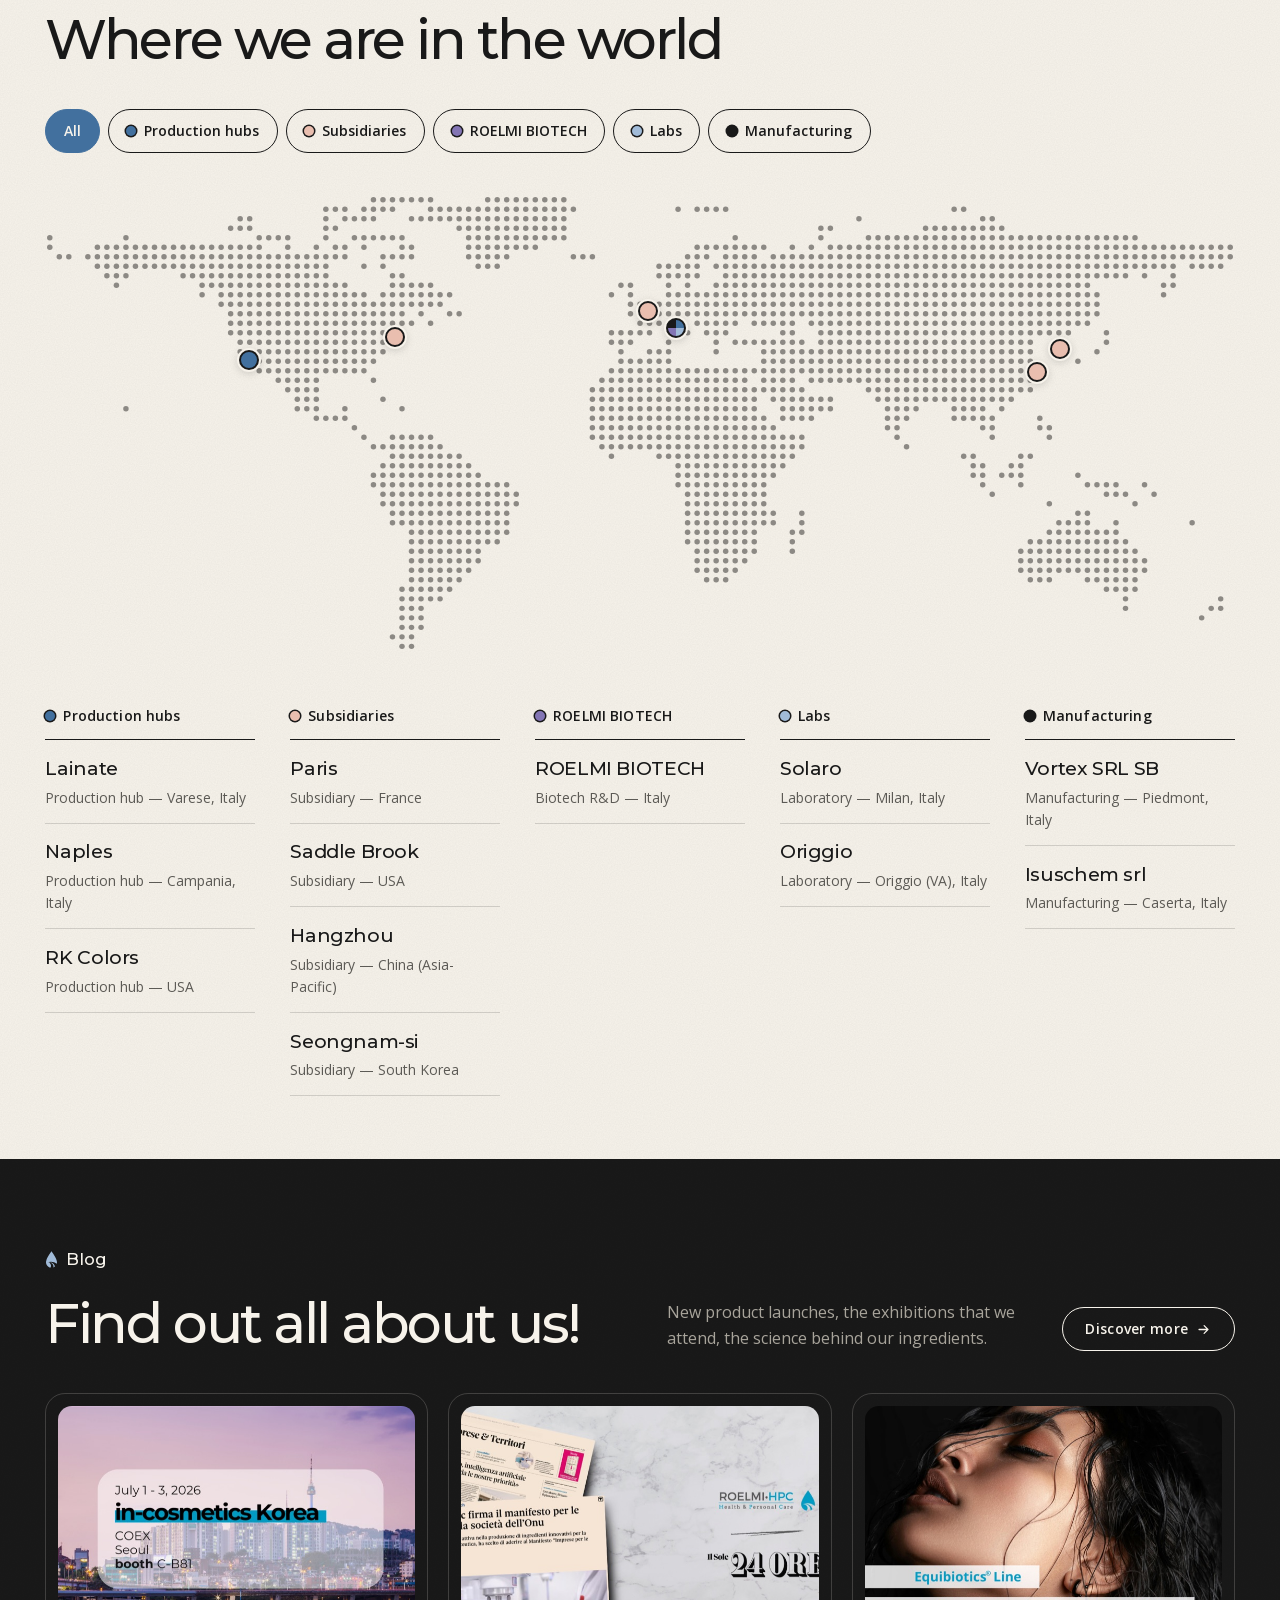
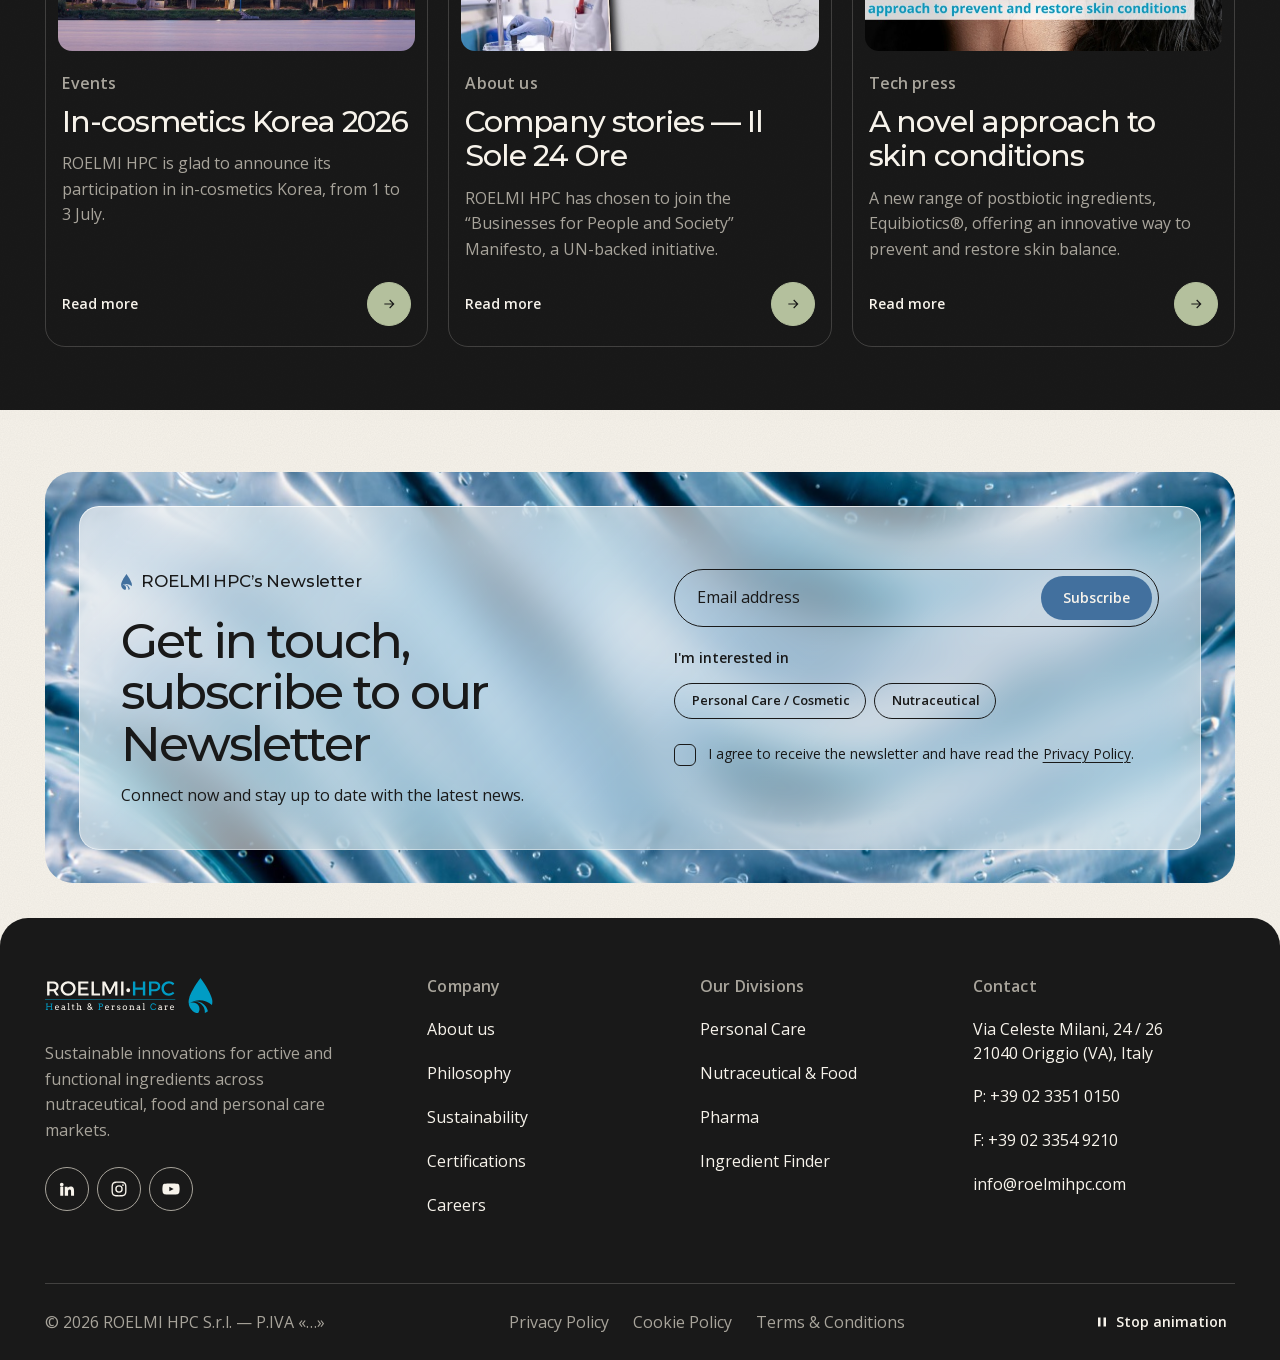
==== commit 150cf60b: "About, NIP and Contact pages; footer contact details; mobile fixes - About: light opening with video" ====
--- a/index.html
+++ b/index.html
@@ -754,9 +754,10 @@
         <div class="ft-col ft-col--contact">
           <h2 class="ft-h" id="ft-contact">Contact</h2>
           <ul>
-            <li><span>Via Origgio (VA), Italy</span></li>
+            <li><span class="ft-address">Via Celeste Milani, 24 / 26<br>21040 Origgio (VA), Italy</span></li>
+            <li><a href="tel:+390233510150">P: +39 02 3351 0150</a></li>
+            <li><span>F: +39 02 3354 9210</span></li>
             <li><a href="mailto:info@roelmihpc.com">info@roelmihpc.com</a></li>
-            <li><a href="tel:+39">+39 0123 456789</a></li>
           </ul>
         </div>
       </div>
--- a/css/base.css
+++ b/css/base.css
@@ -705,19 +705,29 @@
 }
 
 @media (max-width: 699.98px) {
+  /* Vetro al centro: la texture gli fa da cornice uguale su tutti i lati
+     (prima c'era una striscia alta sopra e quasi niente sotto) */
   .cta-box {
     min-height: 0;
-    padding: 0.6rem;
-    padding-top: 30vh;
+    padding: clamp(1rem, 4vw, 1.5rem);
     border-radius: var(--r-card);
   }
 
+  /* min-width: 0 → il vetro non esce mai dal riquadro */
   .cta-box-glass {
+    min-width: 0;
     padding: 1.1rem;
     border-radius: var(--r-inner);
   }
 
+  /* Bottoni a tutta larghezza; un testo lungo va a capo invece di allargare
+     il vetro (es. "Download the Sustainability Report") */
   .cta-box-actions .btn {
     flex: 1 1 100%;
-  }
-}
+    min-width: 0;
+    padding-block: 0.6rem;
+    white-space: normal;
+    line-height: 1.3;
+    text-align: center;
+  }
+}
--- a/css/presence.css
+++ b/css/presence.css
@@ -298,7 +298,7 @@
   align-items: center;
   gap: 0.5rem;
   padding-right: 2.5rem;
-  font-size: var(--fs-small);
+  font-size: var(--fs-body);   /* grigio su nero: 16px (regola comune) */
   font-weight: 600;
   letter-spacing: 0.01em;
   color: var(--muted-on-dark);
--- a/css/blog.css
+++ b/css/blog.css
@@ -101,7 +101,7 @@
 .post-cat {
   margin-top: 1.25rem;
   padding-inline: 0.25rem;
-  font-size: var(--fs-small);
+  font-size: var(--fs-body);   /* grigio su nero: 16px (regola comune) */
   font-weight: 600;
   letter-spacing: 0.01em;
   color: var(--fg-muted);
@@ -134,7 +134,7 @@
 .post-text {
   margin-top: 0.75rem;
   padding-inline: 0.25rem;
-  font-size: var(--fs-small);
+  font-size: var(--fs-body);   /* grigio su nero: 16px (regola comune) */
   line-height: 1.6;
   color: var(--fg-muted);
 }
--- a/css/footer.css
+++ b/css/footer.css
@@ -68,7 +68,7 @@
 .ft-tag {
   max-width: 34ch;
   margin-top: 1.25rem;
-  font-size: var(--fs-small);
+  font-size: var(--fs-body);   /* grigio su nero: 16px (regola comune) */
   line-height: 1.6;
   color: var(--muted-on-dark);
 }
@@ -100,7 +100,7 @@
 
 .ft-h {
   margin-bottom: 0.5rem;
-  font-size: var(--fs-small);
+  font-size: var(--fs-body);   /* grigio su nero: 16px (regola comune) */
   font-weight: 600;
   letter-spacing: 0.01em;
   color: var(--muted-on-dark);
@@ -112,8 +112,16 @@
   display: inline-flex;
   align-items: center;
   min-height: 44px;
-  font-size: var(--fs-small);
-  color: var(--ricepaper);
+  font-size: var(--fs-body);   /* come i titoli grigi delle colonne */
+  color: var(--ricepaper);
+}
+
+/* Indirizzo su due righe (in un inline-flex il <br> non andrebbe a capo) */
+.ft-col li > .ft-address {
+  display: block;
+  min-height: 0;
+  padding-block: 0.6rem;
+  line-height: 1.5;
 }
 
 /* --------------------------------------------------------------------------
@@ -127,7 +135,7 @@
   align-items: center;
   gap: 0.5rem 2rem;
   padding-block: 1rem;
-  font-size: var(--fs-small);
+  font-size: var(--fs-body);   /* grigio su nero: 16px (regola comune) */
   color: var(--muted-on-dark);
 }
 
@@ -147,7 +155,7 @@
 /* "Stop animation" anche qui: stesso interruttore del hero (motion.js),
    così si può fermare il movimento da fondo pagina */
 .ft-motion {
-  color: var(--muted-on-dark);
+  color: var(--ricepaper);   /* testo a 12px: Ricepaper, come nel hero (non grigio) */
   font-size: var(--fs-small);
   letter-spacing: 0;
 }
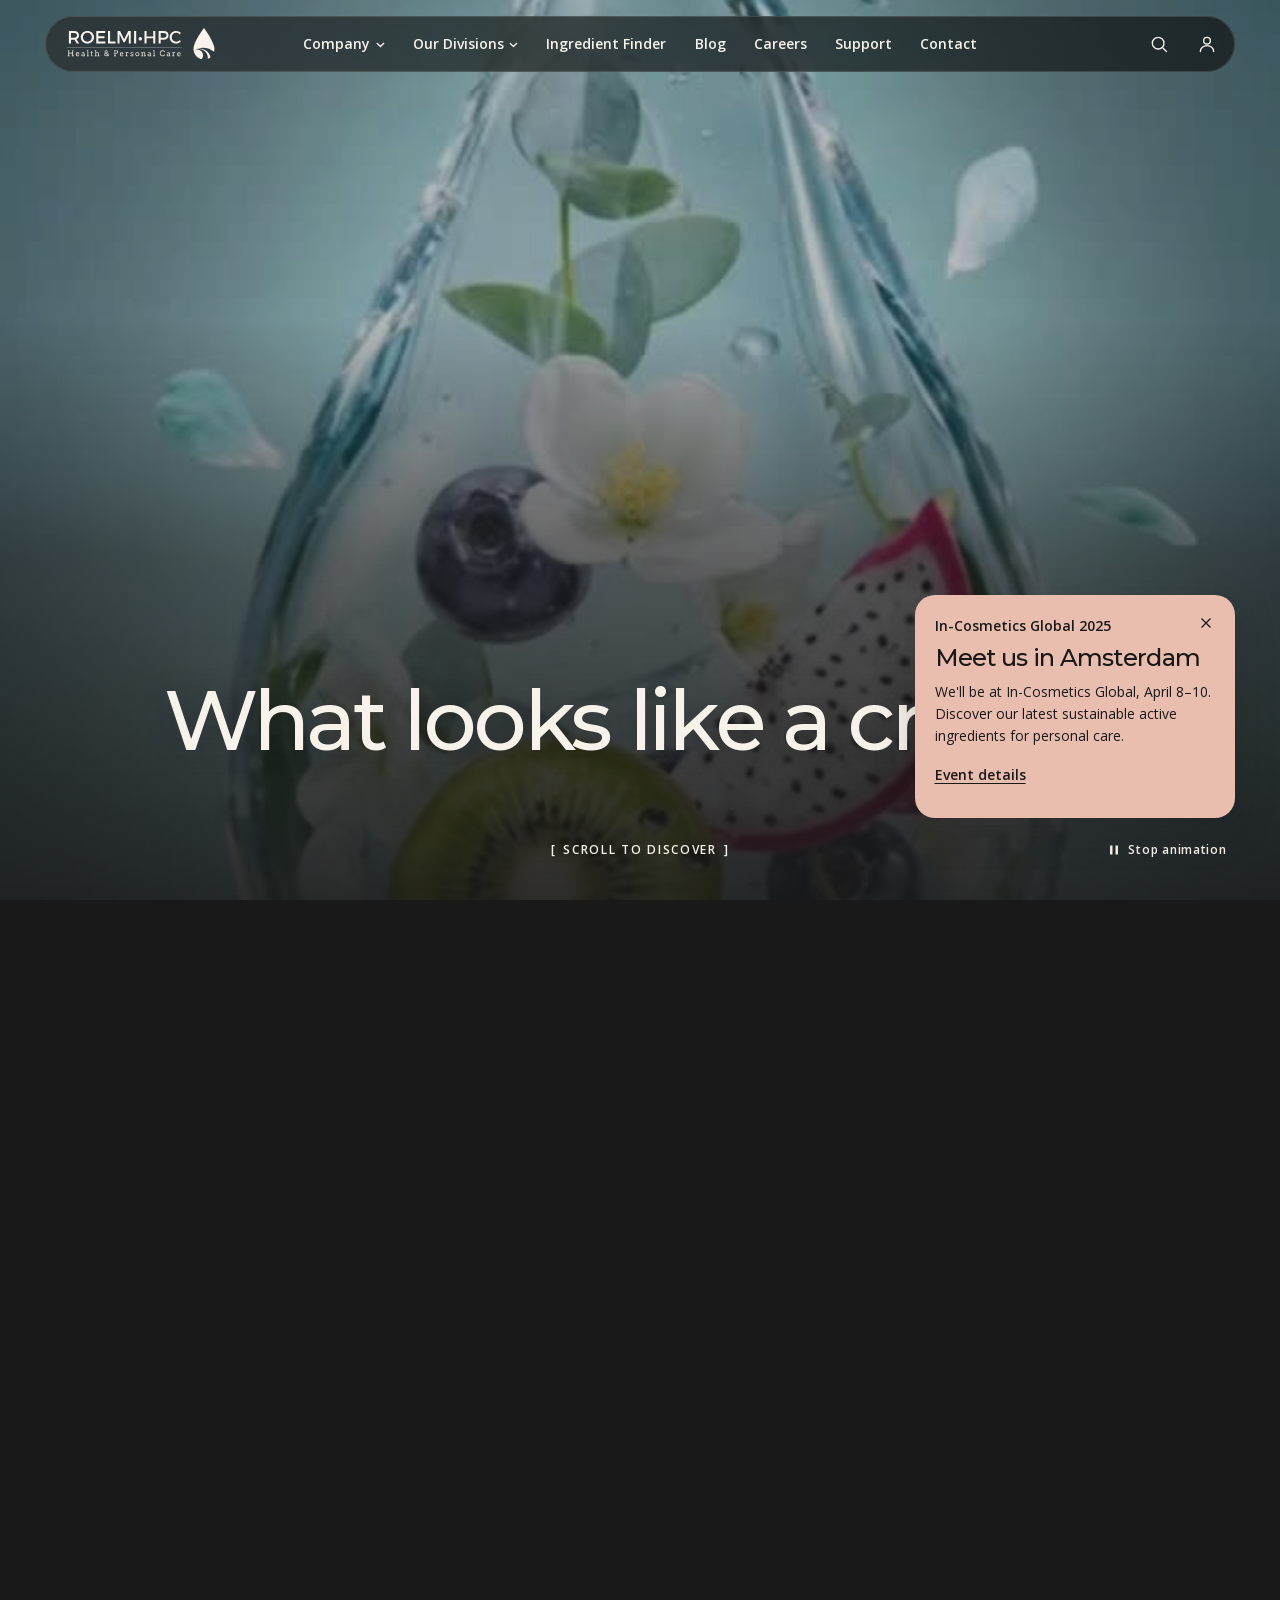
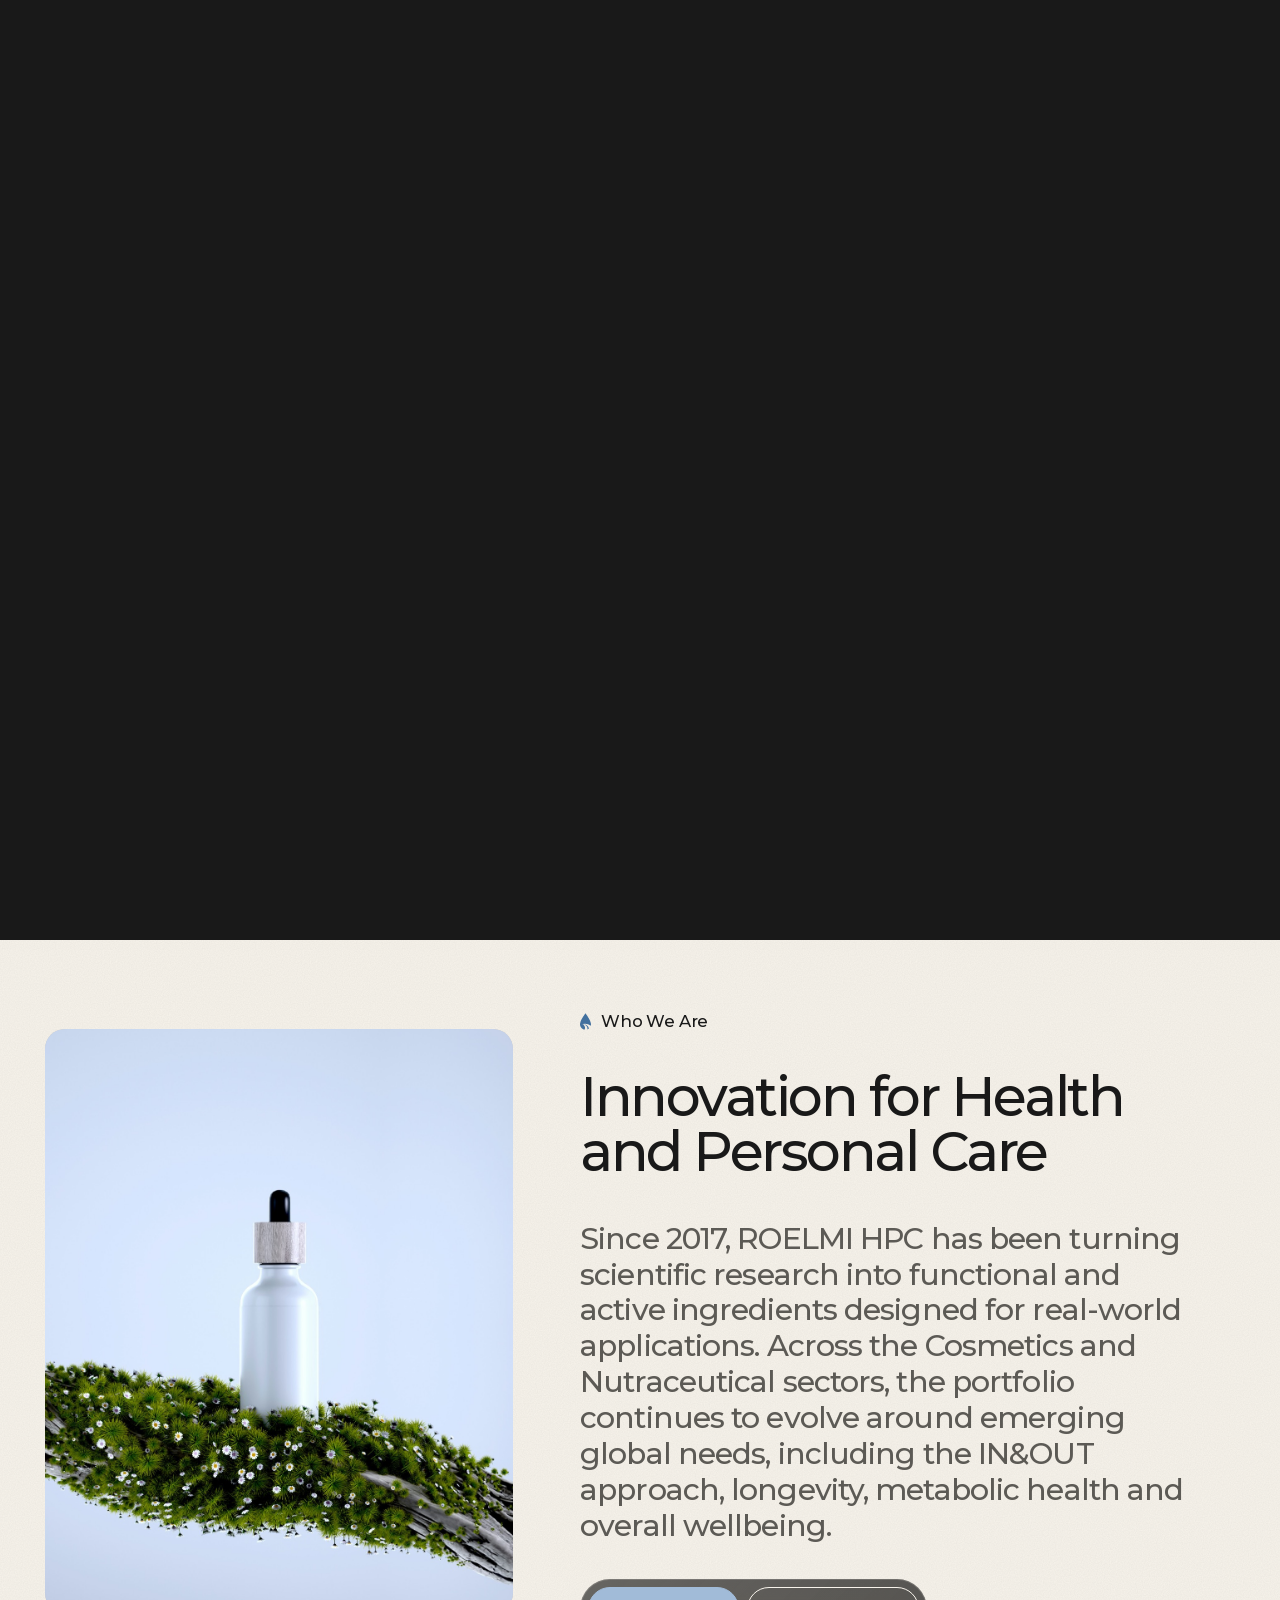
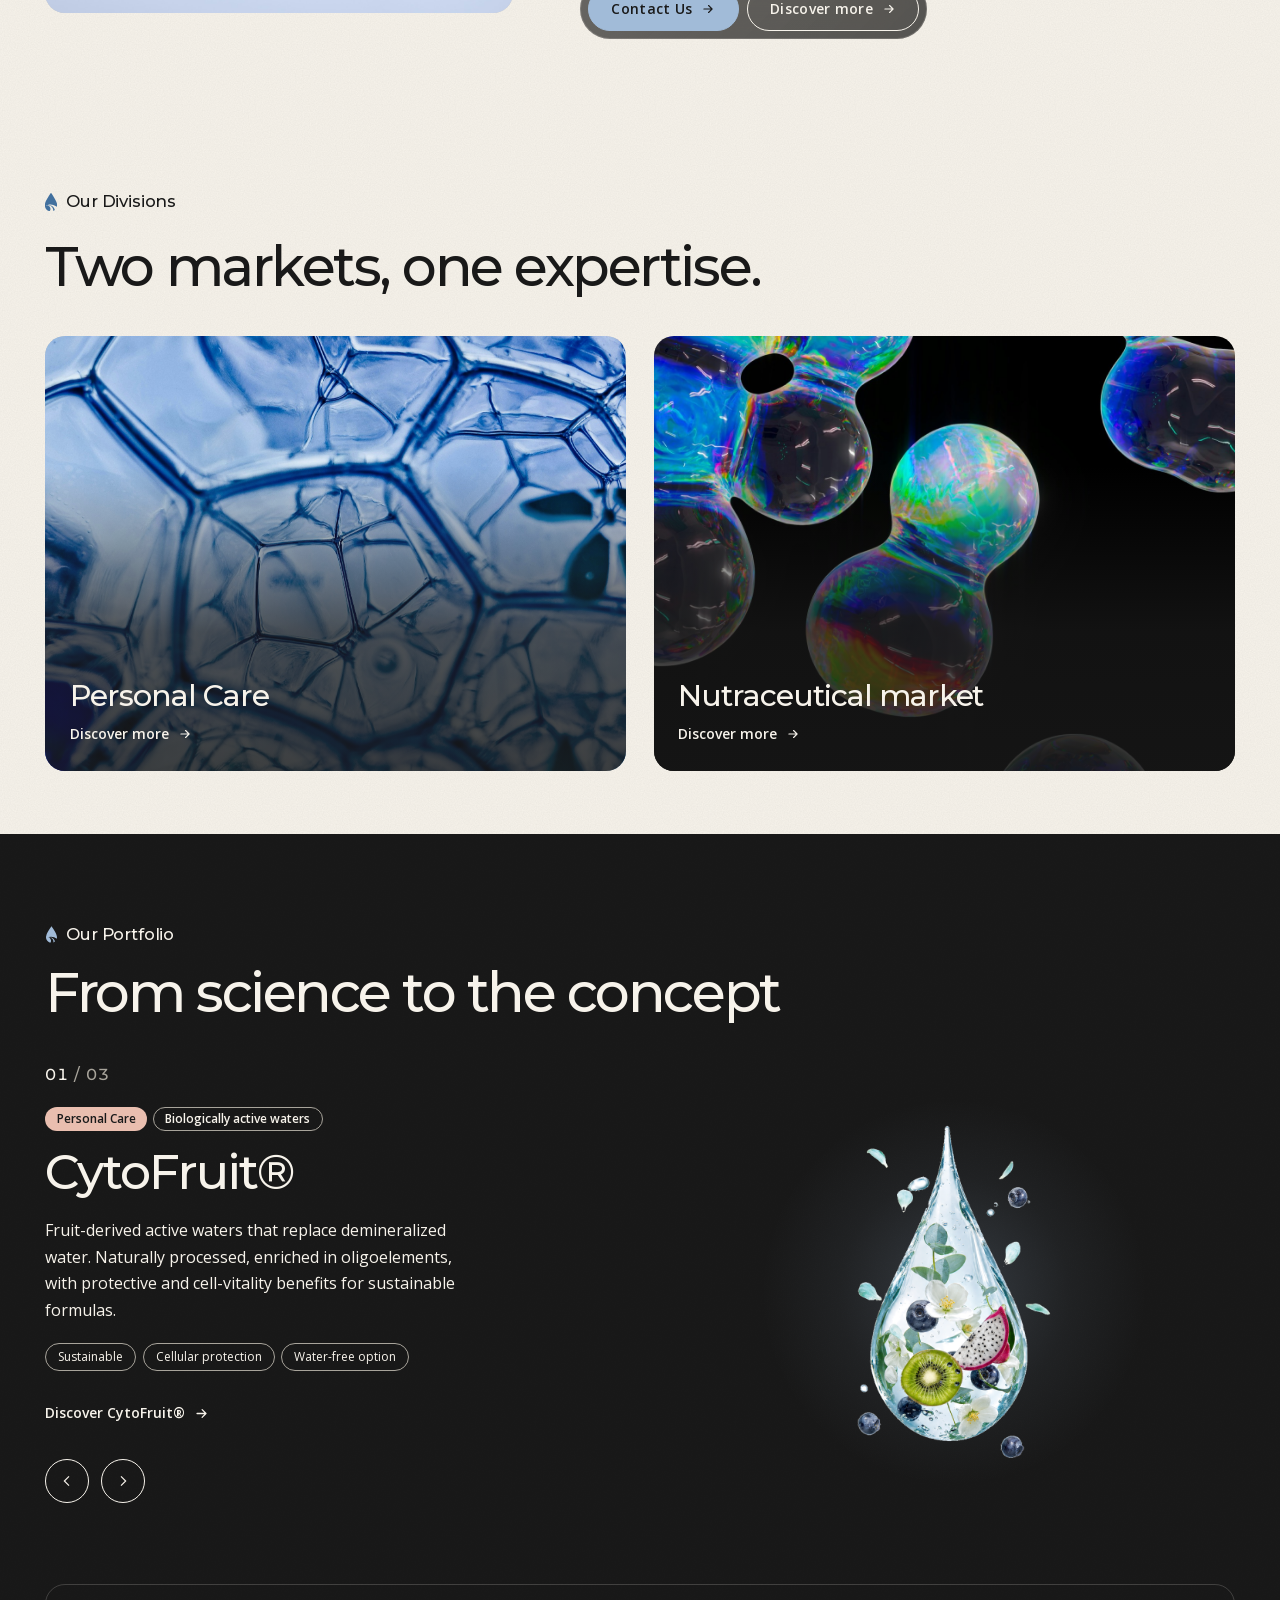
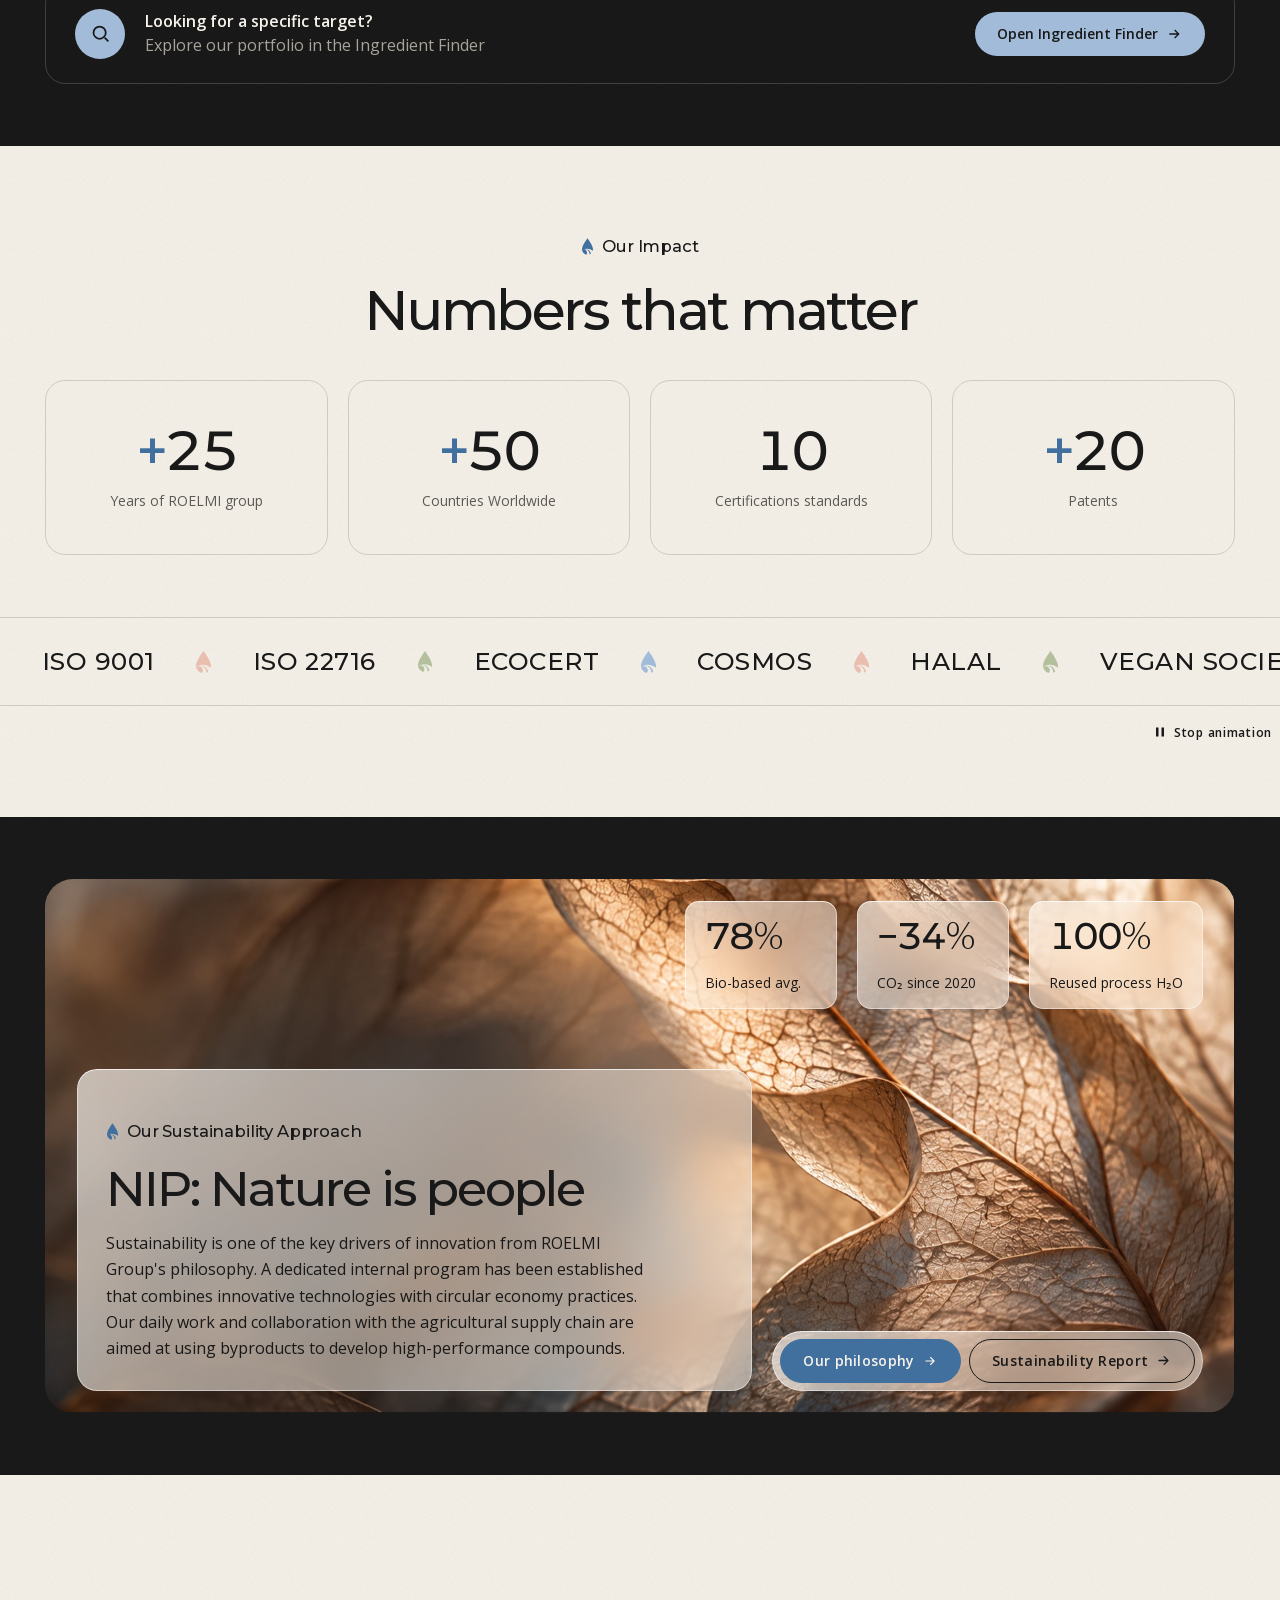
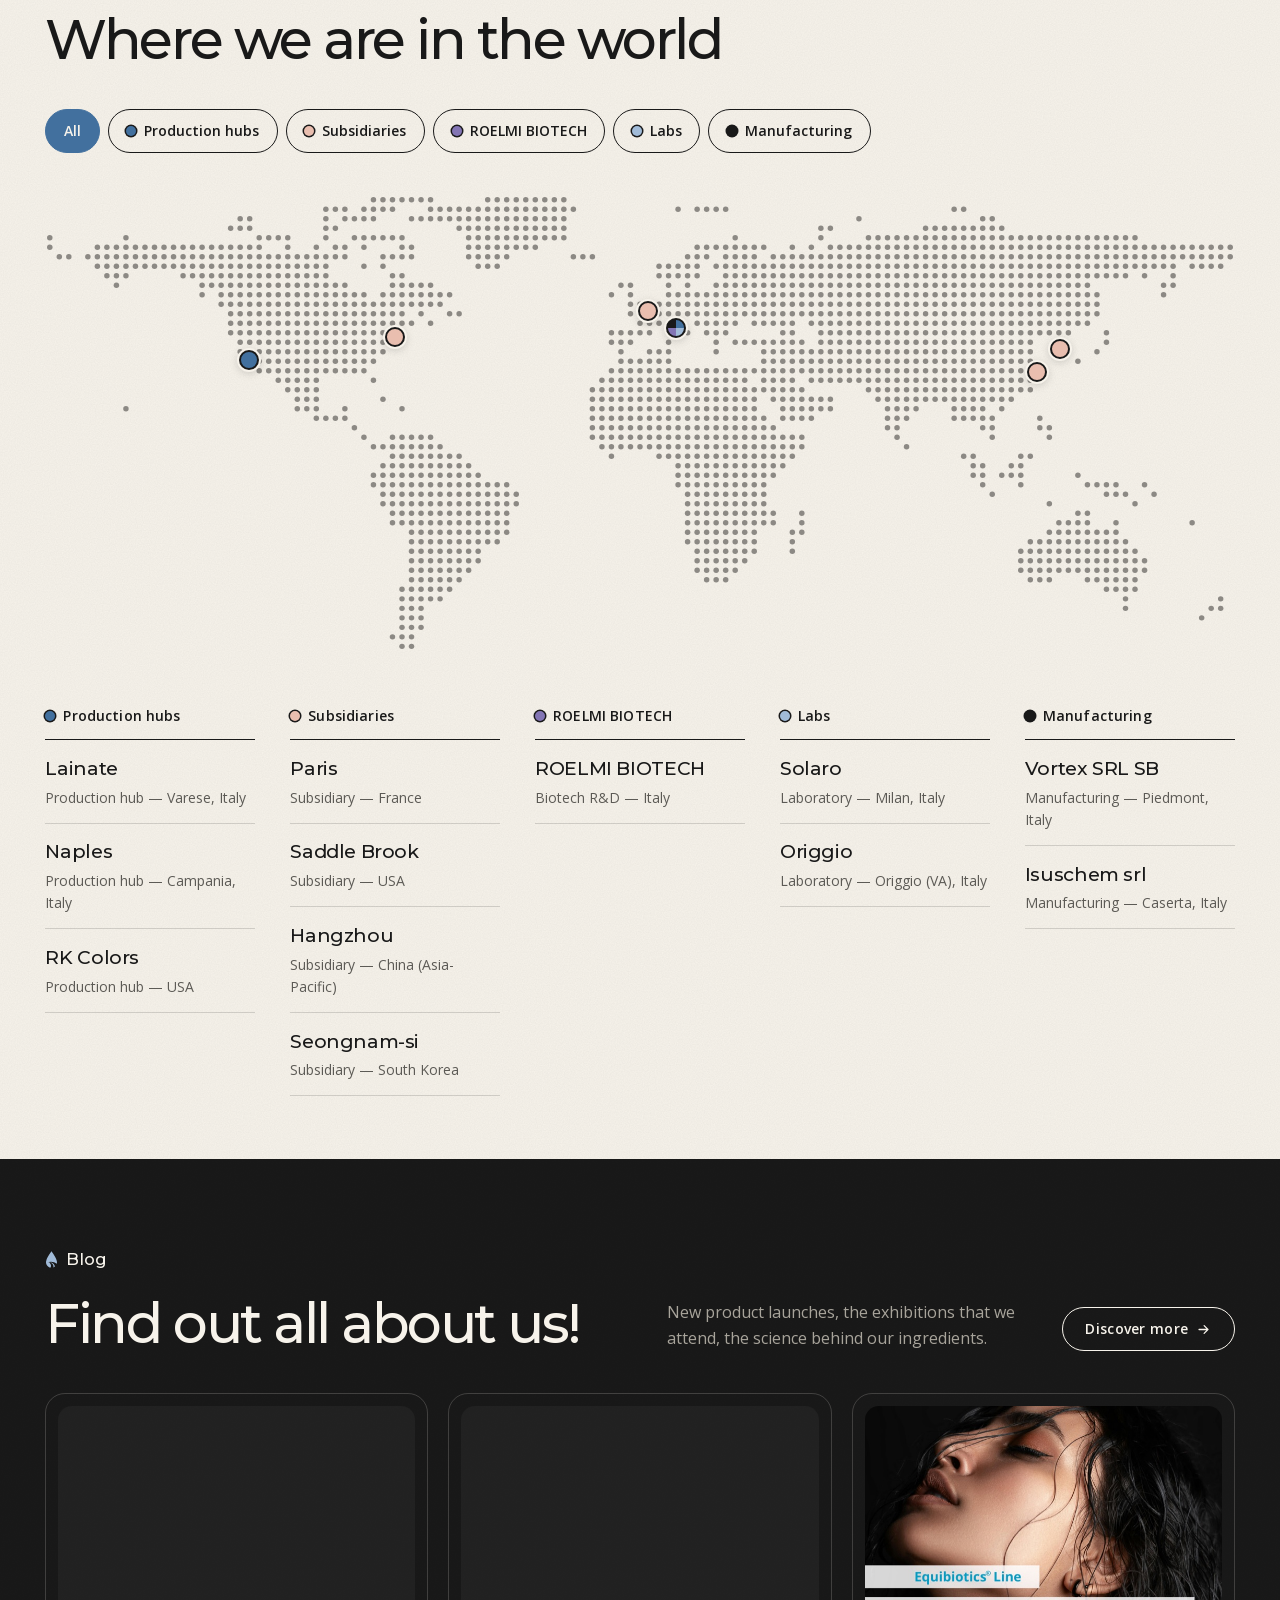
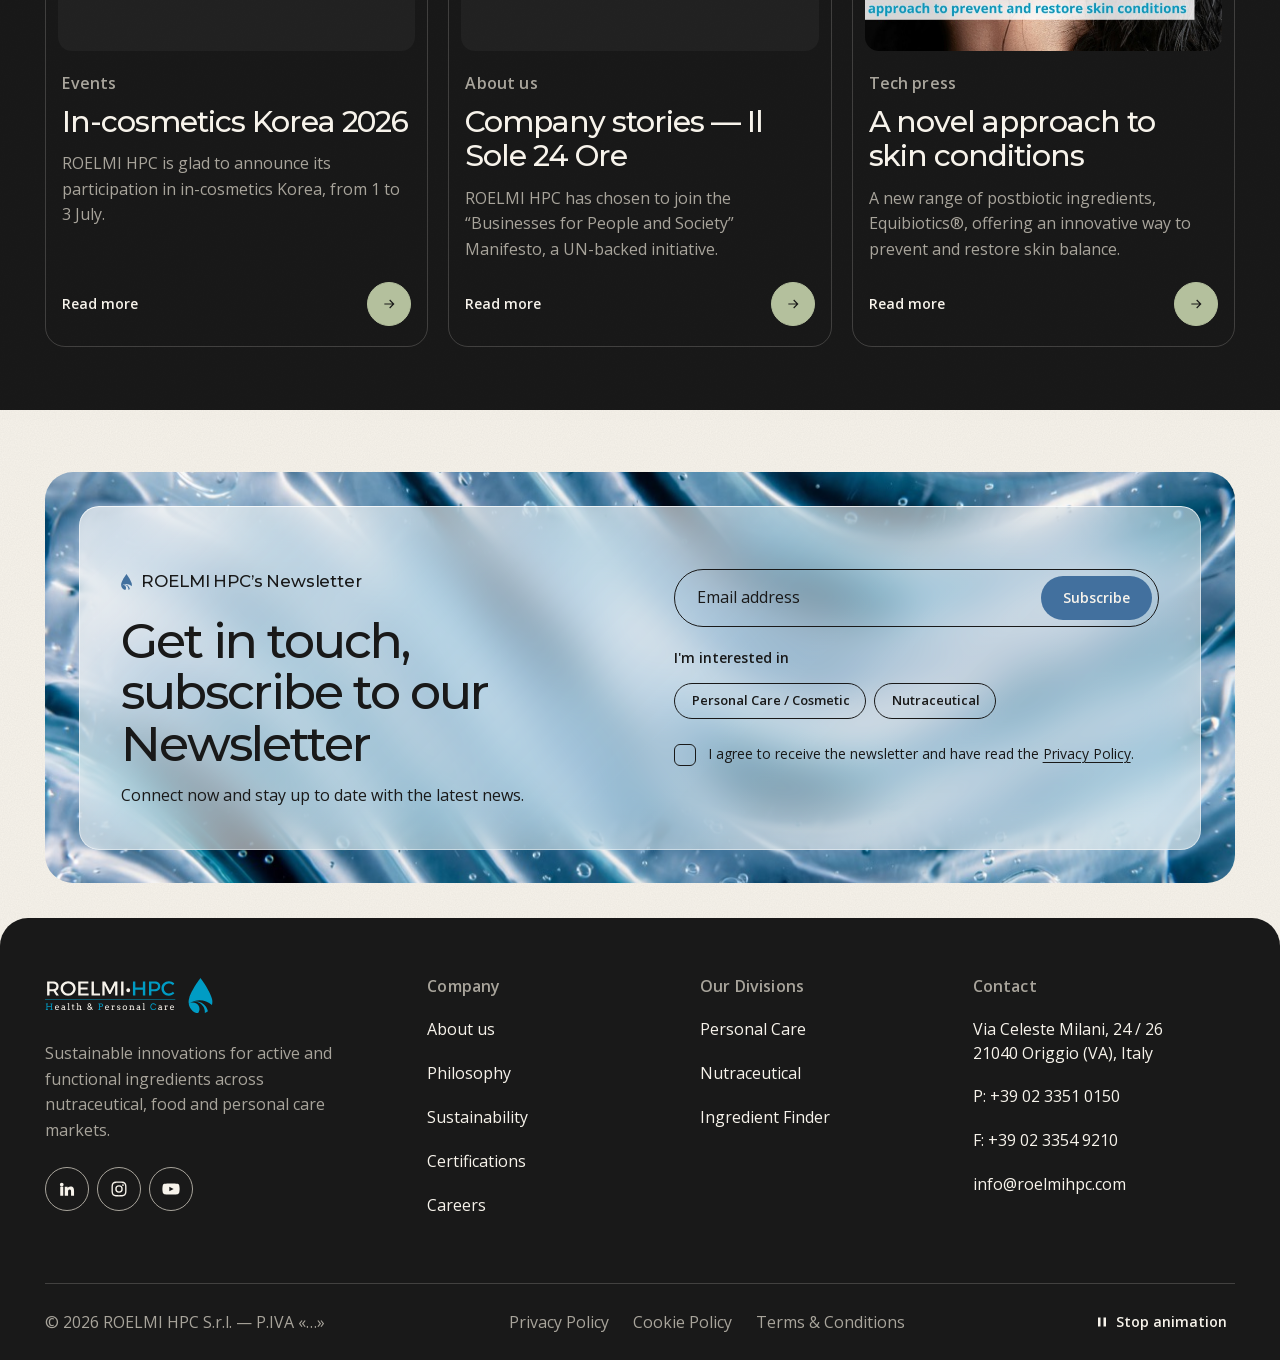
==== commit e2dad447: "Careers page (hidden from the client); shared form styles; two divisions - Careers: opening with tex" ====
--- a/index.html
+++ b/index.html
@@ -134,8 +134,7 @@
             <div class="subnav" id="sub-divisions">
               <ul>
                 <li><a href="#">Personal Care</a></li>
-                <li><a href="#">Nutraceutical &amp; Food</a></li>
-                <li><a href="#">Pharma</a></li>
+                <li><a href="#">Nutraceutical</a></li>
               </ul>
             </div>
           </li>
@@ -745,8 +744,7 @@
           <h2 class="ft-h" id="ft-divisions">Our Divisions</h2>
           <ul>
             <li><a href="#">Personal Care</a></li>
-            <li><a href="#">Nutraceutical &amp; Food</a></li>
-            <li><a href="#">Pharma</a></li>
+            <li><a href="#">Nutraceutical</a></li>
             <li><a href="ingredient-finder.html">Ingredient Finder</a></li>
           </ul>
         </nav>
